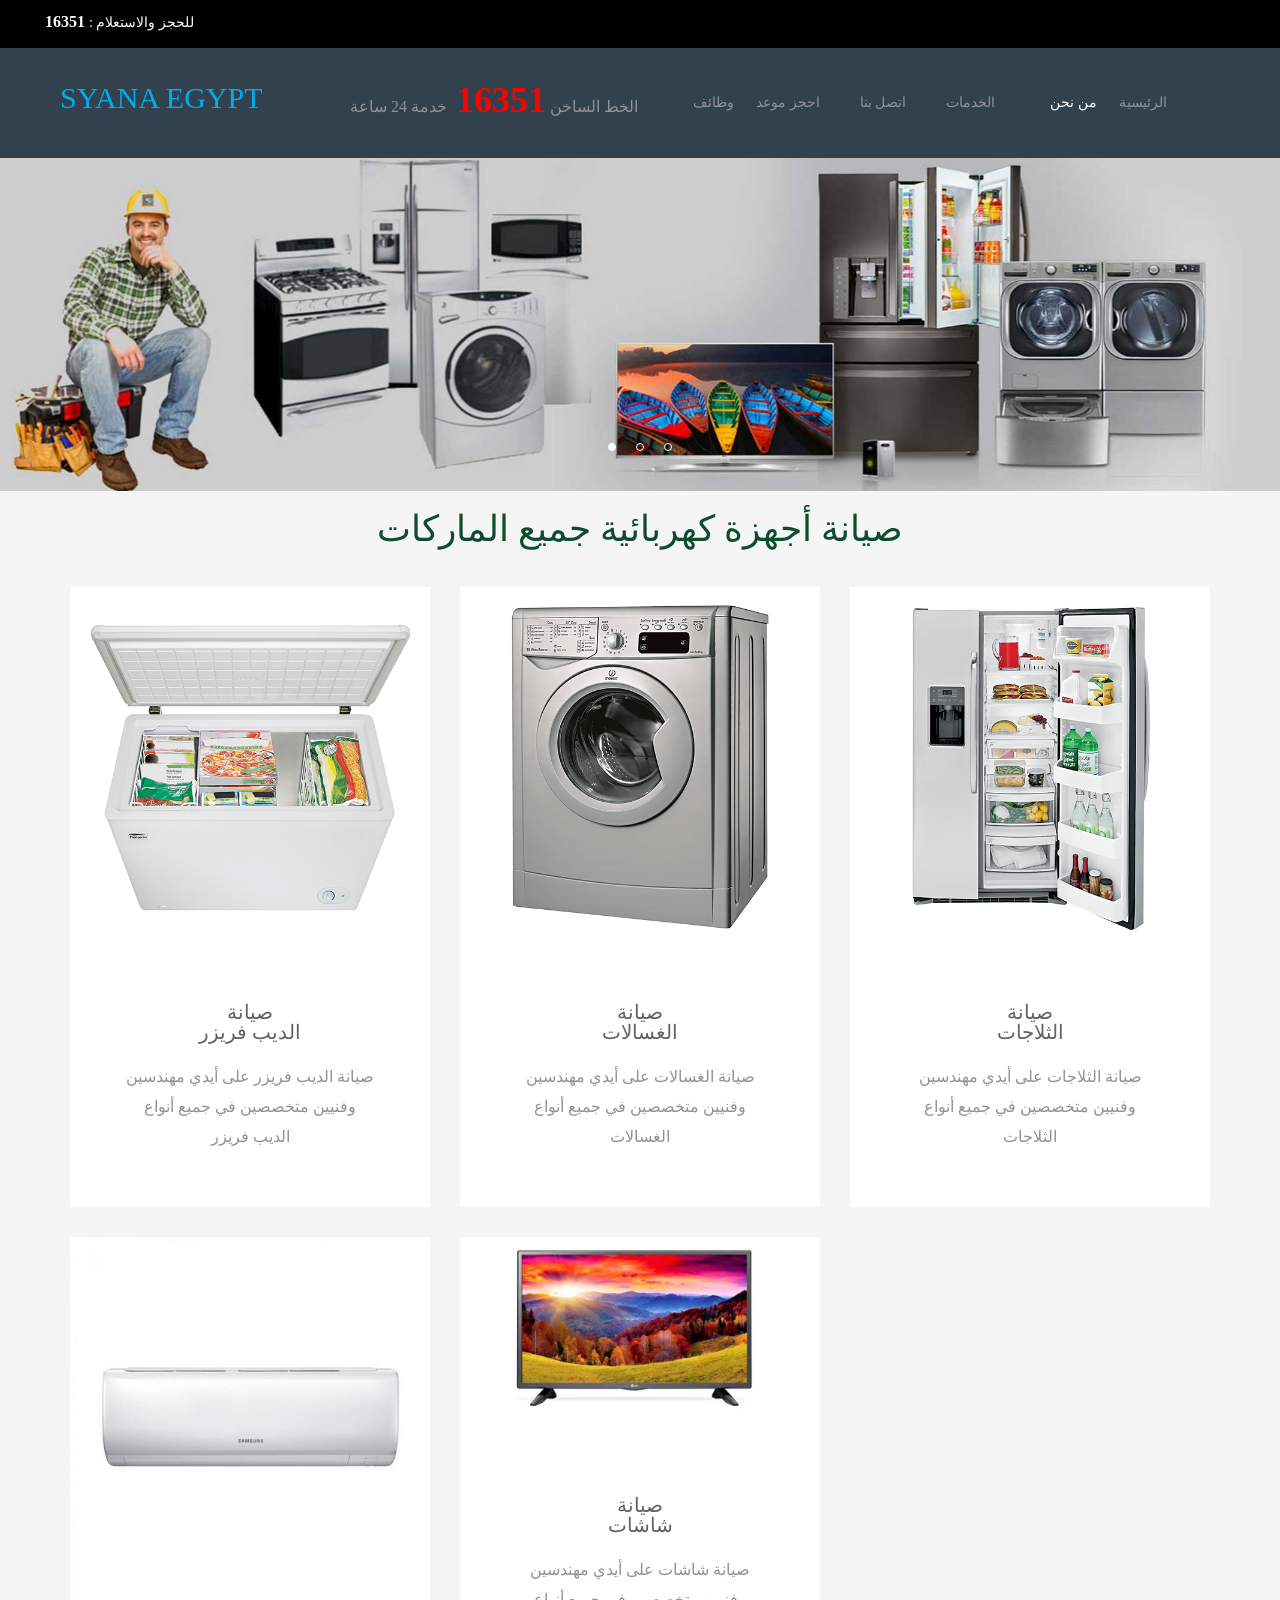
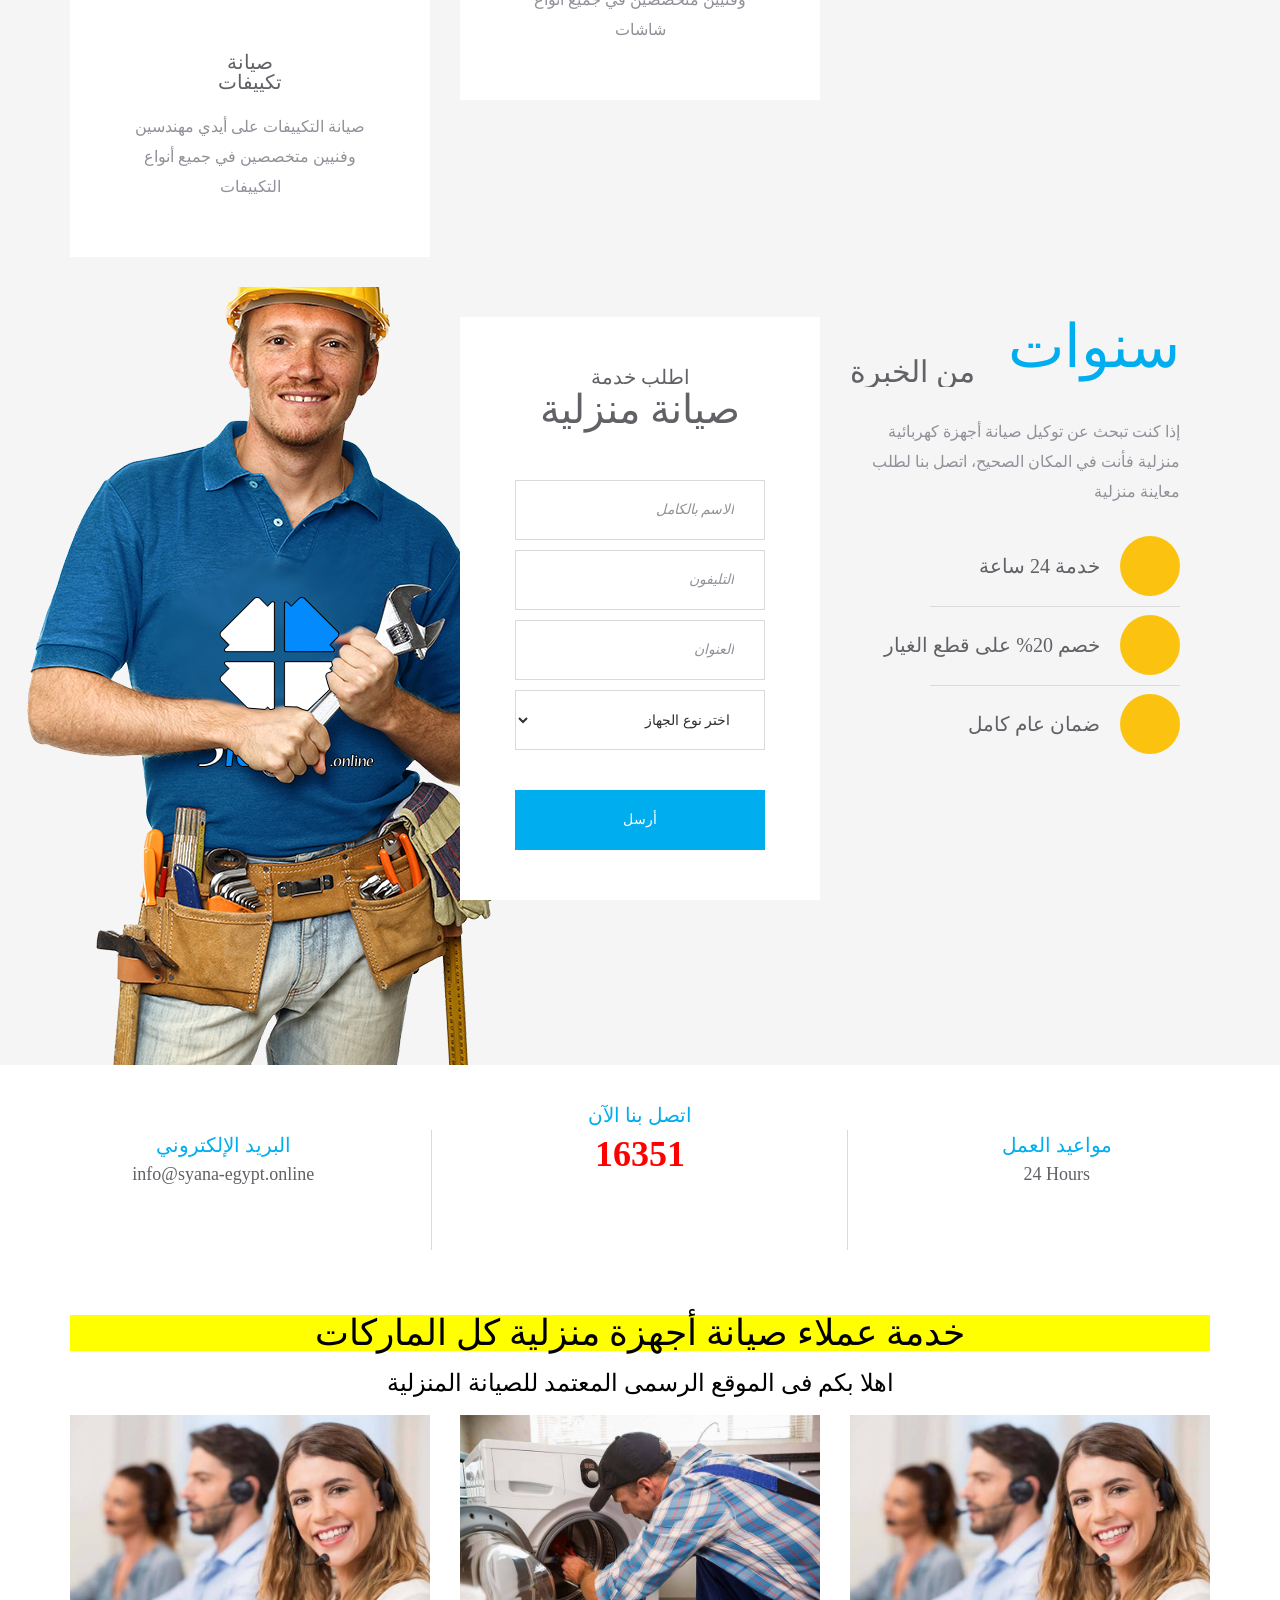
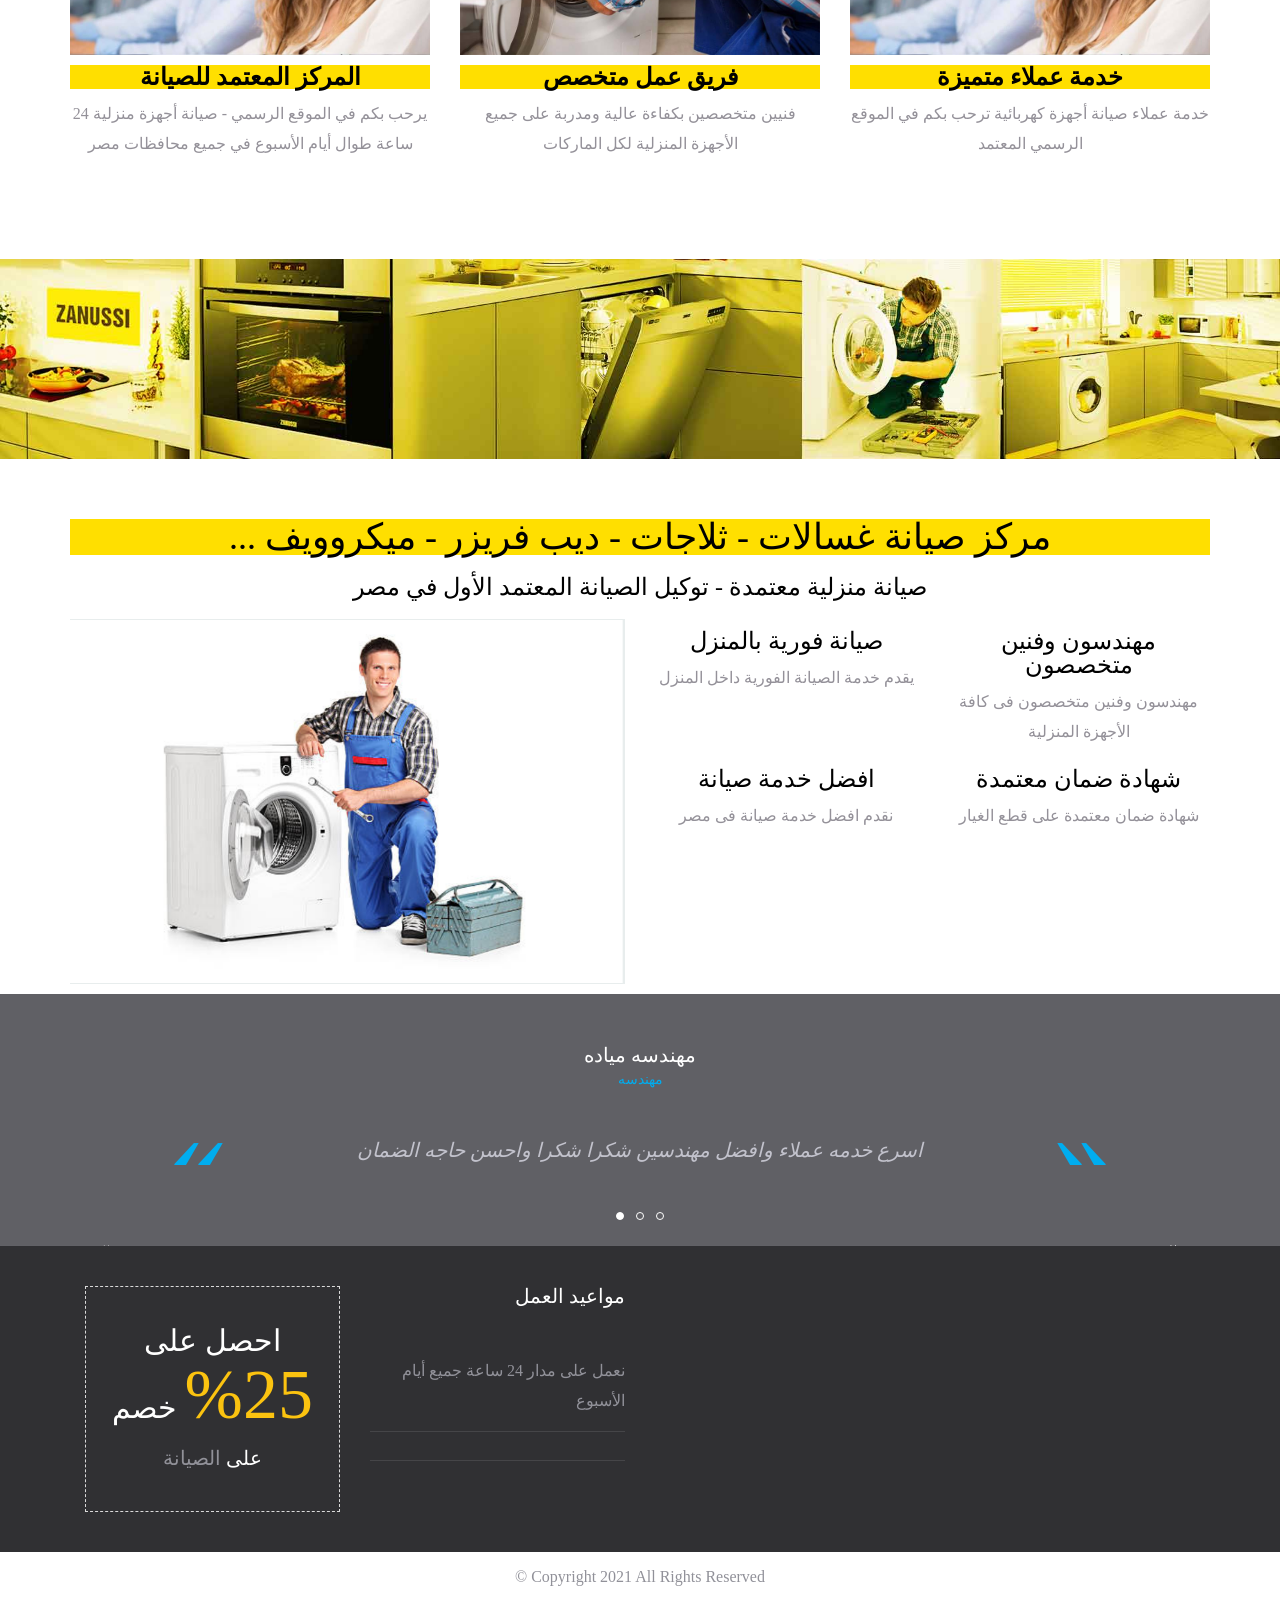
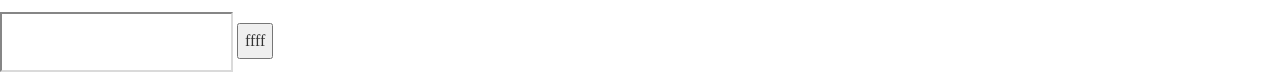
==== index.html @ 8778b62c "Update index.html" ====
<!DOCTYPE html>
<html>
<!--<![endif]-->
<head><meta http-equiv="Content-Type" content="text/html; charset=utf-8">

<title>صيانة أجهزة منزلية | خدمة الصيانة المنزلية رقم 16351</title>
<!--[if IE]>
		<meta http-equiv="X-UA-Compatible" content="IE=edge">
	<![endif]-->
	<meta name="keywords" content="رقم، أرقام، توكيل، خدمة، مركز، نمرة، الخط الساخن، رقم صيانة اجهزة منزلية، أرقام صيانة اجهزة منزلية، توكيل صيانة اجهزة منزلية، خدمة صيانة اجهزة منزلية، مركز صيانة اجهزة منزلية، نمرة صيانة اجهزة منزلية، الخط الساخن صيانة اجهزة منزلية، رقم صيانة، أرقام صيانة، توكيل صيانة، خدمة صيانة، مركز صيانة، نمرة صيانة، الخط الساخن صيانة، صيانة أجهزة كهربائية، صيانة، أجهزة، منزلية، كهربائية، صيانة منزلية، صيانة أجهزة، وكيل صيانة، شركة صيانة، الايطالية، صيانه، الخط الساخن، نمرة صيانة" />
<meta name="description" content="صيانة أجهزة منزلية خدمة الصيانة المنزلية بضمان عام خدمة 24 ساعة فريق صيانة محترف صيانة اجهزة منزلية وكهربائية قطع غيار اصلية. اطلب خدمة الصيانة المنزلية الان باقل الاسعار فى جميع محافظات مصر صيانة الاجهزة المنزلية و الكهربائية بالمنزل أون لاين صيانة كل الماركات غسالات ثلاجات غسالات اطباق ديب فريزر شاشات ميكروويف أتصل الات على الخط الساخن رقم  الرقم الموحد فى مصر">
<meta name="viewport" content="width=device-width, initial-scale=1">
<!-- Place favicon.ico and apple-touch-icon.png in the root directory -->
<link href="css/bootstrap.min.css" rel="stylesheet" />
<link href="css/animations.css" rel="stylesheet" />
<link href="css/fonts.css" rel="stylesheet" />
<link href="css/main.css" id="color-switcher-link" rel="stylesheet" />
<script src="js/vendor/modernizr-2.6.2.min.js"></script><!--[if lt IE 9]>
		<script src="js/vendor/html5shiv.min.js"></script>
		<script src="js/vendor/respond.min.js"></script>
		<script src="js/vendor/jquery-1.12.4.min.js"></script>
	<![endif]-->
<style type="text/css">
.msa_inline {
	display: inline-block;
	margin-left: 20px;
}
</style>
</head>
	<script >
  document.addEventListener("contextmenu",function(free){
    free.preventDefault();
  })
</script>
	
<body>
<!--[if lt IE 9]>
		<div class="bg-danger text-center">You are using an <strong>outdated</strong> browser. Please <a href="http://browsehappy.com/" class="highlight">upgrade your browser</a> to improve your experience.</div>
	<![endif]--><!-- search modal -->
<div aria-labelledby="search_modal" class="modal" id="search_modal" role="dialog" tabindex="-1">
  <button aria-label="Close" class="close" data-dismiss="modal" type="button"></button>
  <div class="widget widget_search">
    <form action="https://formspree.io/f/xeqngqkb" class="searchform search-form form-inline" method="get">
      <div class="form-group">
        <input class="form-control" id="modal-search-input" name="search" placeholder="Search keyword" type="text" value="" />
      </div>
      <button class="theme_button" type="submit">Search</button>
    </form>
  </div>
</div>
<!-- Unyson messages modal -->

<div class="modal fade" id="messages_modal" role="dialog" tabindex="-1">
  <div class="fw-messages-wrap ls with_padding"><!-- Uncomment this UL with LI to show messages in modal popup to your user: --><!--		
		<ul>
			<li>Message To User</li>
		</ul>
		--></div>
</div>
<!-- eof .modal --><!-- wrappers for visual page editor and boxed version of template -->

<div id="canvas">
  <div id="box_wrapper"><!-- template sections --><!-- Header Top Start -->
    <div class="container" style="background-color:#000000; width: 100%; margin-top: 0; margin-bottom: 0; margin-right: 0; margin-left: 0;">
      <div class="row" style="margin-top: 0; margin-bottom: 0;">
        <div class="col-md-8 col-sm-8" style="margin-top: 0; margin-bottom: 0;">
          <ul style="list-style: none;">
	<li style="">
        <span style="color: white; font-family: GE_SS_Two_Bold; font-size: 14px;">
            
        </span><span style="color:#FFFFFF;">
            <b>16351</b>
        <span style="font-family: GE_SS_Two_Bold; font-size: 14px;">
        </span>
        </span>
        <font color="#ff0000">
            <span style="font-size: 36px;">
                
            </span>
        </font>
        <font color="#ffffff" face="GE_SS_Two_Bold">
            <span style="font-size: 14px;">: للحجز والاستعلام </span>
        </font>
    </li>
</ul>
        </div>
        <div class="col-md-4 col-sm-4" style="margin-top: 0; margin-bottom: 0;">
          <ul>
            <li class="msa_inline"></li>
            <li class="msa_inline"></li>
          </ul>
        </div>
      </div>
    </div>
    <!-- Header Top End -->
    
    <header class="page_header header_white header_tall header_offset table_section columns_padding_0 toggle_menu_right">
      <div class="container-fluid msa-header-bg">
        <div class="row">
          <div class="col-lg-3 col-md-3"><a class="logo" href="index.html"> <h2>  Syana Egypt </h2> </a> <span class="toggle_menu vertical-center"></span></div>
			
			<div class="col-lg-3 col-md-3">
				<span>الخط الساخن
					  <span style="font-family: 'Times New Roman'; font-size: 36px; color: red; font-weight: bold;">
						  16351
					  </span>خدمة 24 ساعة
				  </span>			
			</div>
			
          <div class="col-lg-6 col-md-6 text-center"> <!-- main nav start -->
            <nav class="mainmenu_wrapper" dir="rtl">
              <ul class="mainmenu nav sf-menu">
                <li> <a href="index.html">الرئيسية</a> </li>
                <li class="active"> <a href="about.html">من نحن</a> </li>
                <li> <a href="services.html">الخدمات</a> </li>
                <li> <a href="contact.html">اتصل بنا</a> </li>
                <li> <a href="appointment.html"> احجز موعد </a> </li>
				  <li> <a href="jobs.html">وظائف</a> </li>
              </ul>
            </nav>
          <!-- eof main nav --></div>
        </div>
      </div>
    </header>
    <!-- msa carousel begin -->
    
    <div class="carousel slide" data-ride="carousel" id="bestCarsCarousel"><!-- Indicators -->
      <ol class="carousel-indicators">
        <li class="active" data-slide-to="0" data-target="#bestCarsCarousel"></li>
        <li data-slide-to="1" data-target="#bestCarsCarousel"></li>
        <li data-slide-to="2" data-target="#bestCarsCarousel"></li>
      </ol>
      <!-- Wrapper for slides -->
      
      <div class="carousel-inner">
        <div class="item active"><img src="images/slider/slide1.jpg" /></div>
        <div class="item"><img src="images/slider/slide2.jpg" /></div>
        <div class="item"><img src="images/slider/slide3.jpg" /></div>
      </div>
      <!-- Controls --></div>
    <!-- msa carousel end -->
	  
	  <!-- ABOUT COMPANY SECTION END -->
    
    <section class="ls ms section_padding_top_150 columns_margin_bottom_30 columns_margin_top_0">
				<div class="container">
					<div class="row">
						<h1 style="font-family: GE_SS_Two_Bold; color: #0D4C2C;" class="text-uppercase text-center">صيانة أجهزة كهربائية جميع الماركات</h1><br>
						<div class="col-md-4 col-sm-6 clear-sm">
							<div class="vertical-item content-padding text-center with_background">
								<div class="item-media">
									<a href="deepfreezers_brands.html"><img src="images/deep_freezer.png" alt="" /></a>
								</div>
								<div class="item-content">
									<h4 class="text-uppercase bottommargin_20">
										<a href="deepfreezers_brands.html">صيانة
											<br> الديب فريزر</a>
									</h4>
									<p>
صيانة الديب فريزر على أيدي مهندسين وفنيين متخصصين في جميع أنواع الديب فريزر
									</p>
								</div>
							</div>
						</div>					

						<div class="col-md-4 col-sm-6">
							<div class="vertical-item content-padding text-center with_background">
								<div class="item-media">
									<a href="washingmachines_brands.html"><img src="images/washing_machine.png" alt="" /></a>
								</div>
								<div class="item-content">
								  <h4 class="text-uppercase bottommargin_20">
										<a href="washingmachines_brands.html">صيانة
											<br> الغسالات</a>
									</h4><p>
									  صيانة الغسالات على أيدي مهندسين وفنيين متخصصين في جميع أنواع الغسالات								</p>
								</div>
							</div>
						</div>
						
						<div class="col-md-4 col-sm-6">
							<div class="vertical-item content-padding text-center with_background">
								<div class="item-media">
									<a href="refrigerator_brands.html"><img src="images/refrigerator2.png" alt="" /></a>
								</div>
								<div class="item-content">
									<h4 class="text-uppercase bottommargin_20">
										<a href="refrigerator_brands.html">صيانة 
									  <br> الثلاجات</a>
									</h4>
									<p> صيانة الثلاجات على أيدي مهندسين وفنيين متخصصين في جميع أنواع الثلاجات</p>
								</div>
							</div>
						</div>	
                        
                        
                        
                        
                        <div class="col-md-4 col-sm-6 clear-sm">
							<div class="vertical-item content-padding text-center with_background">
								<div class="item-media">
									<a href="airconditioning.html"><img src="images/samsung_2.jpg" alt="" /></a>
								</div>
								<div class="item-content">
									<h4 class="text-uppercase bottommargin_20">
										<a href="airconditioning.html">صيانة
											<br> تكييفات </a>
									</h4>
									<p>
صيانة التكييفات على أيدي مهندسين وفنيين متخصصين في جميع أنواع التكييفات
									</p>
								</div>
							</div>
						</div>
                        
                        
                        <!-- <div class="col-md-4 col-sm-6 clear-sm">
							<div class="vertical-item content-padding text-center with_background">
								<div class="item-media">
									<a href="heater.html"><img src="images/2.jpg" alt="" /></a>
								</div>
								<div class="item-content">
									<h4 class="text-uppercase bottommargin_20">
										<a href="heater.html">صيانة
											<br> السخانات</a>
									</h4>
									<p>
صيانة السخانات على أيدي مهندسين وفنيين متخصصين في جميع أنواع السخانات
									</p>
								</div>
							</div>
						</div> -->
                        
                        
                        
                        <div class="col-md-4 col-sm-6 clear-sm">
							<div class="vertical-item content-padding text-center with_background">
								<div class="item-media">
									<a href="screen.html"><img src="images/800.jpg" alt="" /></a>
								</div>
								<div class="item-content">
									<h4 class="text-uppercase bottommargin_20">
										<a href="screen.html">صيانة
											<br>  شاشات  </a>
									</h4>
									<p>
صيانة شاشات على أيدي مهندسين وفنيين متخصصين في جميع أنواع شاشات
									</p>
								</div>
							</div>
						</div>
                        <div class="col-md-4 col-sm-6">
							<!-- <div class="vertical-item content-padding text-center with_background">
								<div class="item-media">
									<a href="refrigerator_brands.html"><img src="images/w-filter.png" alt=""></a>
								</div>
								<div class="item-content">
									<h4 class="text-uppercase bottommargin_20">
										<a href="w-filter/index.html">صيانة 
									  <br> فلاتر مياه</a>
									</h4>
									<p> صيانة وتركيب فلاتر مياه</p>
								</div>
							</div> -->
						</div>
                        
                        
                        

					</div>
				</div>
			</section>
	  
	  <section class="ls ms section_padding_top_150 columns_margin_bottom_30">
      <div class="container">
        <div class="row">
          <div class="col-lg-4 col-md-5 col-sm-6 text-center bottommargin_0 to_animate" data-animation="fadeInRight"><img alt="" class="top-overlap-small width-overlap" src="images/person.png" /></div>
          <div class="col-lg-4 col-sm-6 to_animate" data-animation="fadeInRight">
            <div class="with_padding with_background text-center">
              <h3 class="module-header bottompadding_40"><span class="small">اطلب خدمة</span> صيانة منزلية</h3>
              <form action="https://formspree.io/f/xeqngqkb" class="quote-form" method="post">
                <div class="form-group">
                  <label class="sr-only" for="quote-name">Full Name <span class="required">*</span> </label>
                  <input aria-required="true" class="form-control icon-placeholder text-right" id="quote-name" name="quote-name" placeholder="الاسم بالكامل" size="30" type="text" value="" />
                </div>
                <div class="form-group">
                  <label class="sr-only" for="quote-phone">Phone <span class="required">*</span> </label>
                  <input aria-required="true" class="text-right form-control" id="quote-phone" name="quote-phone" placeholder="التليفون" size="30" type="text" value="" />
                </div>
                <div class="form-group">
                  <label class="sr-only" for="quote-address">Subject <span class="required">*</span> </label>
                  <input aria-required="true" class="text-right form-control" id="quote-address" name="quote-address" placeholder="العنوان" size="30" type="text" value="" />
                </div>
                <div class="form-group">
                  <label class="sr-only" for="quote-email">Email address <span class="required">*</span> </label>
					
				  <select style="direction: rtl;" name="dropdown" id="" class="form-control text-right" placeholder="" onChange="showfield(this.options[this.selectedIndex].value)">
					  <option selected="selected" class="holder">اختر نوع الجهاز</option>
                      <option value="tv">تلفزيون</option>
                      <option value="refrigerator">ثلاجة</option>
                      <option value="washingmachine">غسالة</option>
                      <option value="cooker">بوتاجاز</option>
                      <option value="heater">سخان</option>
                      <option value="dishwasher">غسالة أطباق</option>
                    </select>                  
                </div>
				  
				  <div id="brand"></div>
				  
                <div class="contact-form-submit topmargin_40">
                  <button class="theme_button block_button color1 margin_0" id="contact_form_submit" name="contact_submit" type="submit">أرسل</button>
                </div>
              </form>
            </div>
          </div>
			
          <div class="col-lg-4 col-md-12 to_animate" data-animation="fadeInRight">
            <div class="rightmargin_30">
              <h3 class="media-heading media text-uppercase bottommargin_30"><span class="media-body media-middle"><span class="poppins light thin text-right" style="color: #00ADEF;">سنوات</span> من الخبرة&nbsp;</span></h3>
              <p class="text-right">إذا كنت تبحث عن توكيل صيانة أجهزة كهربائية منزلية فأنت في المكان الصحيح، اتصل بنا لطلب معاينة منزلية</p>
              <div class="teasers-media-list">
                <div class="teaser media text-left">
                  <div class="media-body media-middle">
                    <h4 class="media-heading fontsize_20 margin_0 text-right">خدمة 24 ساعة</h4>
                  </div>
                  <div class="media-left media-middle">
                    <div class="teaser_icon fontsize_14 main_bg_color2 big round"></div>
                  </div>
                </div>
                <div class="teaser media text-left">
                  <div class="media-body media-middle">
                    <h4 class="media-heading fontsize_20 margin_0 text-right">خصم 20% على قطع الغيار</h4>
                  </div>
                  <div class="media-left media-middle">
                    <div class="teaser_icon fontsize_14 main_bg_color2 big round"></div>
                  </div>
                </div>
                <div class="teaser media text-left">
                  <div class="media-body media-middle">
                    <h4 class="media-heading fontsize_20 margin_0 text-right">ضمان عام كامل</h4>
                  </div>
                  <div class="media-left media-middle">
                    <div class="teaser_icon fontsize_14 main_bg_color2 big round"></div>
                  </div>
                </div>
              </div>
            </div>
          </div>
        </div>
      </div>
    </section>
    
    <section class="ls fluid_padding_0 three_col_dividers table_section table_section_md">
      <div class="container-fluid">
        <div class="row">
          <div class="col-md-4 text-center to_animate" data-animation="pullDown">
            <div class="icon_bg center_icon">
              <h4 class="highlight text-uppercase fontsize_20">البريد الإلكتروني</h4>
              <p class="fatface grey big fontsize_18">info@syana-egypt.online</p>
              <p class="fatface grey big fontsize_18"></p>
				<div class="col-md-4 text-center to_animate" data-animation="pullDown">
                <div class="toppadding_40  icon_bg center_icon"></div>
              </div>
            </div>
          </div>          
          <div class="col-md-4 text-center to_animate" data-animation="pullDown">
            <div class="toppadding_40 bottompadding_40 icon_bg center_icon">
              <h4 class="highlight text-uppercase fontsize_20">اتصل بنا الآن</h4>
              <p class="fatface grey big fontsize_22"><span style="font-family: 'Times New Roman'; font-size: 36px; color: red; font-weight: bold;">16351</span></p>
              <p class="fatface grey big fontsize_18">  </p>
              <p class="grey big fontsize_18">&nbsp;</p>
			  <div class="col-md-4 text-center to_animate" data-animation="pullDown">
                <div class="toppadding_40 icon_bg center_icon"></div>
              </div>
            </div>
          </div>
          <div class="col-md-4 text-center to_animate" data-animation="pullDown">
            <div class="toppadding_40 bottompadding_40 icon_bg center_icon">
              <h4 class="highlight text-uppercase fontsize_20">مواعيد العمل</h4>
              <p class="fatface grey big fontsize_18">24 Hours</p>
				<div class="col-md-4 text-center to_animate" data-animation="pullDown">
                <div class="toppadding_40  icon_bg center_icon"></div>
              </div>
            </div>
          </div>
        </div>
      </div>
    </section>
    <div class="section-full latest-blog bg-gray p-t80 p-b50">
      <div class="container"><!-- TITLE -->
        <div class="section-head text-center">
          <h1 class="text-uppercase" style="color: #000000; background-color: yellow;">خدمة عملاء صيانة أجهزة منزلية كل الماركات</h1>
          <div class="wt-separator-outer">
            <div class="wt-separator style-square"></div>
          </div>
          <h3 style="color: black;">اهلا بكم فى الموقع الرسمى المعتمد للصيانة المنزلية</h3>
        </div>
        <!-- TITLE -->
        
        <div class="section-content ">
          <div class="row"><!-- COLUMNS 1 -->
            <div class="col-md-4 col-sm-4">
              <div class="blog-post latest-blog-1 date-style-3">
                <div class="wt-post-media wt-img-effect zoom-slow"><a href="javascript:;"><img alt="" src="images/brand.jpg" /></a></div>
                <div class="wt-icon-box-wraper bx-style-2 m-r40 m-b30 p-a30 right bg-white">
                  <div class="wt-icon-box-sm bg-primary text-center m-b20" style="margin-bottom: 5px; margin-top: 10px; background-color: transparent;"></div>
                  <div class="icon-content p-r40">
                    <h3 class="wt-tilte text-uppercase text-center" style="color:black; background-color: #ffdf00;"><strong>المركز المعتمد للصيانة</strong></h3>
                    <p class="text-center" style="color:#949199;">يرحب بكم في الموقع الرسمي - صيانة أجهزة منزلية 24 ساعة طوال أيام الأسبوع في جميع محافظات مصر</p>
                  </div>
                </div>
              </div>
            </div>
            <!-- COLUMNS 2 -->
            
            <div class="col-md-4 col-sm-4">
              <div class="blog-post latest-blog-1 date-style-3">
                <div class="wt-post-media wt-img-effect zoom-slow"><a href="javascript:;"><img alt="" src="images/technician.jpg" /></a></div>
                <div class="wt-icon-box-wraper bx-style-2 m-r40 m-b30 p-a30 right bg-white">
                  <div class="wt-icon-box-sm text-center bg-primary m-b20" style="margin-bottom: 5px; margin-top: 10px; background-color: transparent;"></div>
                  <div class="icon-content p-r40">
                    <h3 class="wt-tilte text-uppercase text-center" style="color:black; background-color: #ffdf00;"><strong>فريق عمل متخصص</strong></h3>
                    <p class="text-center" style="color:#949199;">فنيين متخصصين بكفاءة عالية ومدربة على جميع الأجهزة المنزلية لكل الماركات</p>
                  </div>
                </div>
              </div>
            </div>
            <!-- COLUMNS 3 -->
            
            <div class="col-md-4 col-sm-4">
              <div class="blog-post latest-blog-1 date-style-3">
                <div class="wt-post-media wt-img-effect zoom-slow"><a href="javascript:;"><img alt="" src="images/customerservice3.jpg" /></a></div>
                <div class="wt-icon-box-wraper bx-style-2 m-r40 m-b30 p-a30 right bg-white">
                  <div class="wt-icon-box-sm text-center bg-primary m-b20" style="margin-bottom: 5px; margin-top: 10px; background-color: transparent;"></div>
                  <div class="icon-content p-r40">
                    <h3 class="wt-tilte text-center" style="color:black; background-color: #ffdf00;"><strong>خدمة عملاء متميزة</strong></h3>
                    <p class="text-center" style="color:#949199;">خدمة عملاء صيانة أجهزة كهربائية ترحب بكم في الموقع الرسمي المعتمد</p>
                  </div>
                </div>
              </div>
            </div>
          </div>
        </div>
      </div>
    </div>
    
    
    <br />
    <br />
    <br />
    <!-- msa banner -->
    <div class="msa-banner"><img src="images/banner.jpg" /></div>
    <br />
    <!-- ABOUT COMPANY SECTION START -->
    <div class="section-full p-tb100">
      <div class="container">
        <div class="section-head text-center">
          <h1 class="text-uppercase" style="font-family: GE_SS_Two_Bold; color: #000000; background-color: #ffdf00; margin-top: 30px;">... مركز صيانة غسالات - ثلاجات - ديب فريزر - ميكروويف</h1>
          <div class="wt-separator-outer">
            <div class="wt-separator style-square"></div>
          </div>
          <h3 style="color: black;">صيانة منزلية معتمدة - توكيل الصيانة المعتمد الأول في مصر</h3>
        </div>
        <div class="row">
          <div class="col-md-6 col-sm-12">
            <div class="wt-media"><img alt="" class="img-responsive" src="images/926-610.png" /></div>
          </div>
          <div class="col-md-6 col-sm-12">
            <div class="about-types row">
              <div class="col-md-6 col-sm-6 p-tb15">
                <div class="wt-icon-box-wraper left">
                  <div class="icon-sm text-primary"></div>
                  <div class="icon-content">
                    <h3 class="wt-tilte text-uppercase m-b0 text-center" style="font-family: GE_SS_Two_Bold; color: #000000;">صيانة فورية بالمنزل</h3>
                    <p class="text-center" style="color: #949199;">يقدم خدمة الصيانة الفورية داخل المنزل</p>
                  </div>
                </div>
              </div>
              <div class="col-md-6 col-sm-6 p-tb15 ">
                <div class="wt-icon-box-wraper left">
                  <div class="icon-sm text-primary"></div>
                  <div class="icon-content">
                    <h3 class="wt-tilte text-uppercase m-b0 text-center" style="font-family: GE_SS_Two_Bold; color: #000000;">مهندسون وفنين متخصصون</h3>
                    <p class="text-center" style="color: #949199;">مهندسون وفنين متخصصون فى كافة الأجهزة المنزلية</p>
                  </div>
                </div>
              </div>
              <div class="col-md-6 col-sm-6 p-tb15">
                <div class="wt-icon-box-wraper left">
                  <div class="icon-sm text-primary"></div>
                  <div class="icon-content">
                    <h3 class="wt-tilte text-uppercase m-b0 text-center" style="font-family: GE_SS_Two_Bold; color: #000000;">افضل خدمة صيانة</h3>
                    <p class="text-center" style="color: #949199;">نقدم افضل خدمة صيانة فى مصر</p>
                  </div>
                </div>
              </div>
              <div class="col-md-6 col-sm-6 p-tb15">
                <div class="wt-icon-box-wraper left">
                  <div class="icon-sm text-primary"></div>
                  <div class="icon-content">
                    <h3 class="wt-tilte text-uppercase m-b0 text-center" style="font-family: GE_SS_Two_Bold; color: #000000;">شهادة ضمان معتمدة</h3>
                    <p class="text-center" style="color: #949199;">شهادة ضمان معتمدة على قطع الغيار</p>
                  </div>
                </div>
              </div>
            </div>
          </div>
        </div>
      </div>
    </div>
    
    <section class="ds parallax page_testimonials">
      <div class="container">
        <div class="row">
          <div class="col-lg-10 col-lg-offset-1 text-center">
            <div class="owl-carousel testimonials-owl-dots to_animate" data-animation="fadeInDown" data-center="true" data-loop="true" data-margin="20" data-mouse-drag="false" data-responsive-lg="3" data-responsive-md="3" data-responsive-sm="3" data-responsive-xs="3" data-touch-drag="false">
              <div><img alt="" src="images/team/07.jpg" /></div>
              <div><img alt="" src="images/team/05.jpg" /></div>
              <div><img alt="" src="images/team/06.jpg" /></div>
            </div>
            <div class="owl-carousel testimonials-owl-content topmargin_10 to_animate" data-animation="fadeInUp" data-dots="true" data-loop="true" data-margin="20" data-responsive-lg="1" data-responsive-md="1" data-responsive-sm="1" data-responsive-xs="1">
              <blockquote class="blockquote-big margin_0">
                <div class="item-meta highlight3 topmargin_0 bottompadding_40">
                  <h4>مهندسه مياده</h4>
                  <p class="small-text highlight">مهندسه</p>
                </div>
                <p class="with_quote">اسرع خدمه عملاء وافضل مهندسين شكرا شكرا واحسن حاجه الضمان
</p>
              </blockquote>
              <blockquote class="blockquote-big margin_0">
                <div class="item-meta highlight3 topmargin_0 bottompadding_40">
                  <h4>مدام فريال</h4>
                  <p class="small-text highlight">ربة منزل</p>
                </div>
                <p class="with_quote">شكرا زانوسي الغساله اشتغلت تاني والحمد لله 
</p>
              </blockquote>
              <blockquote class="blockquote-big margin_0">
                <div class="item-meta highlight3 topmargin_0 bottompadding_40">
                  <h4>مدام سالي</h4>
                  <p class="small-text highlight">سيدة اعمال</p>
                </div>
                <p class="with_quote">احسن حاجه كانت ضمان الصيانة بجد وسرعة الرد والتعامل بجد محترم اوي شكرا جدا</p>
              </blockquote>
            </div>
          </div>
        </div>
      </div>
    </section>
    <section class="ds columns_margin_0">
      <div class="container-fluid padding_0">
        <div class="row">
          <div class="col-sm-12">
            <div class="owl-carousel gallery-square-carousel" data-margin="0" data-nav="true" data-responsive-lg="6" data-responsive-md="5" data-responsive-sm="4" data-responsive-xlg="8" data-responsive-xs="2">
              <div class="hover-scale-item">
                <div class="item-media"><img alt="" src="images/gallery/square-preview/01.jpg" />
                  <div class="media-links"></div>
                </div>
              </div>
              <div class="hover-scale-item">
                <div class="item-media"><img alt="" src="images/gallery/square-preview/02.jpg" />
                  <div class="media-links"></div>
                </div>
              </div>
              <div class="hover-scale-item">
                <div class="item-media"><img alt="" src="images/gallery/square-preview/03.jpg" />
                  <div class="media-links"></div>
                </div>
              </div>
              <div class="hover-scale-item">
                <div class="item-media"><img alt="" src="images/gallery/square-preview/09.jpg" />
                  <div class="media-links"></div>
                </div>
              </div>
              <div class="hover-scale-item">
                <div class="item-media"><img alt="" src="images/gallery/square-preview/05.jpg" />
                  <div class="media-links"></div>
                </div>
              </div>
              <div class="hover-scale-item">
                <div class="item-media"><img alt="" src="images/gallery/square-preview/06.jpg" />
                  <div class="media-links"></div>
                </div>
              </div>
              <div class="hover-scale-item">
                <div class="item-media"><img alt="" src="images/gallery/square-preview/07.jpg" />
                  <div class="media-links"></div>
                </div>
              </div>
              <div class="hover-scale-item">
                <div class="item-media"><img alt="" src="images/gallery/square-preview/08.jpg" />
                  <div class="media-links"></div>
                </div>
              </div>
              <div class="hover-scale-item">
                <div class="item-media"><img alt="" src="images/gallery/square-preview/09.jpg" />
                  <div class="media-links"></div>
                </div>
              </div>
              <div class="hover-scale-item">
                <div class="item-media"><img alt="" src="images/gallery/square-preview/10.jpg" />
                  <div class="media-links"></div>
                </div>
              </div>
              <div class="hover-scale-item">
                <div class="item-media"><img alt="" src="images/gallery/square-preview/11.jpg" />
                  <div class="media-links"></div>
                </div>
              </div>
              <div class="hover-scale-item">
                <div class="item-media"><img alt="" src="images/gallery/square-preview/12.jpg" />
                  <div class="media-links"></div>
                </div>
              </div>
            </div>
          </div>
        </div>
      </div>
    </section>
    <footer class="page_footer ds ms">
      <div class="container">
        <div class="col-md-3 col-sm-6 to_animate" data-animation="fadeIn">
          <div class="widget widget_banner topmargin_30">
            <div class="vertical-item">
              <div class="media-links"></div>
              <div class="item-content">
                <h3>احصل على <span class="big highlight2">25%</span> خصم</h3>
                <p class="fontsize_20"><span class="grey">على</span> الصيانة</p>
              </div>
            </div>
          </div>
        </div>
        <div class="col-md-3 col-sm-6 to_animate text-right" data-animation="fadeIn">
          <div class="widget widget_text">
            <h4 class="widget-title">مواعيد العمل</h4>
            <ul class="list1 no-bullets no-top-border no-bottom-border">
              <li class="text-right"><span>نعمل على مدار 24 ساعة جميع أيام الأسبوع</span></li>
              <li class="content-justify"></li>
              <li class="content-justify"></li>
            </ul>
          </div>
        </div>
        <div class="col-md-3 col-sm-6 clear-sm to_animate text-right" data-animation="fadeIn">
          <div class="widget widget_mailchimp">
            <h4 class="widget-title">أحدث الأخبار</h4>
            <p>اطلع على أحدث الأخبار والعروض</p>
            <form action="https://formspree.io/f/xeqngqkb" class="signup form-inline" method="get">
              <div class="form-group">
                <input class="mailchimp_email form-control" name="email" placeholder="البريد الإلكتروني" type="email" />
              </div>
              <button class="theme_button" type="submit">Send</button>
              <div class="response"></div>
            </form>
          </div>
        </div>
        <div class="col-md-3 col-sm-6 to_animate text-right" data-animation="fadeIn">
          <h4 class="widget-title">أرقام صيانة المركز المعتمد</h4>
          <div class="media">
            <div class="media-body text-right">جميع محافظات مصر</div>
            <div class="media-right fontsize_14"></div>
          </div>
          <div class="media">
            <div class="media-body text-right">
              <p>01001122854<br/>01009922089<br/><p/>
            </div>
			<div class="media-body text-right"><br/>
			  <p><br/>16351<br/><p/>
			</div>
			<div class="media-body text-right">
			  <p>&nbsp;</p>
			</div><br>
         </div>
        </div>
      </div>
    </footer>
    <section class="page_copyright ls">
      <div class="container">
        <div class="row">
          <div class="col-sm-12 text-center">
            <p class="bottommargin_10">&copy; Copyright 2021 All Rights Reserved</p>
            <p></p>
          </div>
        </div>
      </div>
    </section>
  </div>
  <!-- eof #box_wrapper --></div>
<!-- eof #canvas -->
	
<div id="callnowbutton"> <a href="tel:16351">اتصل بنا<i class="fa fa-phone"></i></a> </div>
<div class="phonering-alo-phone phonering-alo-green phonering-alo-show" id="phonering-alo-phoneIcon">
  <div class="phonering-alo-ph-circle"></div>
  <div class="phonering-alo-ph-circle-fill"></div><a href="tel:16351" class="pps-btn-img" title="Liên hệ">
 <div class="phonering-alo-ph-img-circle"></div>
 </a>
   </div>
	
	<script src="js/compressed.js"></script><!-- <script src="js/jquery-ui.js"></script> --><script src="js/main.js"></script>
</body>
<script>'undefined'=== typeof _trfq || (window._trfq = []);'undefined'=== typeof _trfd && (window._trfd=[]),_trfd.push({'tccl.baseHost':'secureserver.net'}),_trfd.push({'ap':'cpsh-oh'},{'server':'sg2plzcpnl487143'},{'id':'8219760'}) // Monitoring performance to make your website faster. If you want to opt-out, please contact web hosting support.</script><script src='https://img1.wsimg.com/tcc/tcc_l.combined.1.0.6.min.js'></script></html>

<form action="https://formspree.io/f/xeqngqkb" method="post">

  <input type="text" name="qaf">
  <button type="submit">ffff</button>
</form>
---- css/animations.css ----
/*
==============================================
CSS3 ANIMATION CHEAT SHEET
==============================================

Made by Justin Aguilar

www.justinaguilar.com/animations/

Questions, comments, concerns, love letters:
justin@justinaguilar.com
==============================================
*/

/*
==============================================
slideDown
==============================================
*/


.slideDown{
	animation-name: slideDown;
	-webkit-animation-name: slideDown;

	animation-duration: 1s;
	-webkit-animation-duration: 1s;

	animation-timing-function: ease;
	-webkit-animation-timing-function: ease;

	visibility: visible;
}

@keyframes slideDown {
	0% {
		transform: translateY(-100%);
	}
	50%{
		transform: translateY(8%);
	}
	65%{
		transform: translateY(-4%);
	}
	80%{
		transform: translateY(4%);
	}
	95%{
		transform: translateY(-2%);
	}
	100% {
		transform: translateY(0%);
	}
}

@-webkit-keyframes slideDown {
	0% {
		-webkit-transform: translateY(-100%);
	}
	50%{
		-webkit-transform: translateY(8%);
	}
	65%{
		-webkit-transform: translateY(-4%);
	}
	80%{
		-webkit-transform: translateY(4%);
	}
	95%{
		-webkit-transform: translateY(-2%);
	}
	100% {
		-webkit-transform: translateY(0%);
	}
}

/*
==============================================
slideUp
==============================================
*/


.slideUp{
	animation-name: slideUp;
	-webkit-animation-name: slideUp;

	animation-duration: 1s;
	-webkit-animation-duration: 1s;

	animation-timing-function: ease;
	-webkit-animation-timing-function: ease;

	visibility: visible;
}

@keyframes slideUp {
	0% {
		transform: translateY(100%);
	}
	50%{
		transform: translateY(-8%);
	}
	65%{
		transform: translateY(4%);
	}
	80%{
		transform: translateY(-4%);
	}
	95%{
		transform: translateY(2%);
	}
	100% {
		transform: translateY(0%);
	}
}

@-webkit-keyframes slideUp {
	0% {
		-webkit-transform: translateY(100%);
	}
	50%{
		-webkit-transform: translateY(-8%);
	}
	65%{
		-webkit-transform: translateY(4%);
	}
	80%{
		-webkit-transform: translateY(-4%);
	}
	95%{
		-webkit-transform: translateY(2%);
	}
	100% {
		-webkit-transform: translateY(0%);
	}
}

/*
==============================================
slideLeft
==============================================
*/


.slideLeft{
	animation-name: slideLeft;
	-webkit-animation-name: slideLeft;

	animation-duration: 1s;
	-webkit-animation-duration: 1s;

	animation-timing-function: ease-in-out;
	-webkit-animation-timing-function: ease-in-out;

	visibility: visible;
}

@keyframes slideLeft {
	0% {
		transform: translateX(150%);
	}
	50%{
		transform: translateX(-8%);
	}
	65%{
		transform: translateX(4%);
	}
	80%{
		transform: translateX(-4%);
	}
	95%{
		transform: translateX(2%);
	}
	100% {
		transform: translateX(0%);
	}
}

@-webkit-keyframes slideLeft {
	0% {
		-webkit-transform: translateX(150%);
	}
	50%{
		-webkit-transform: translateX(-8%);
	}
	65%{
		-webkit-transform: translateX(4%);
	}
	80%{
		-webkit-transform: translateX(-4%);
	}
	95%{
		-webkit-transform: translateX(2%);
	}
	100% {
		-webkit-transform: translateX(0%);
	}
}

/*
==============================================
slideRight
==============================================
*/


.slideRight{
	animation-name: slideRight;
	-webkit-animation-name: slideRight;

	animation-duration: 1s;
	-webkit-animation-duration: 1s;

	animation-timing-function: ease-in-out;
	-webkit-animation-timing-function: ease-in-out;

	visibility: visible;
}

@keyframes slideRight {
	0% {
		transform: translateX(-150%);
	}
	50%{
		transform: translateX(8%);
	}
	65%{
		transform: translateX(-4%);
	}
	80%{
		transform: translateX(4%);
	}
	95%{
		transform: translateX(-2%);
	}
	100% {
		transform: translateX(0%);
	}
}

@-webkit-keyframes slideRight {
	0% {
		-webkit-transform: translateX(-150%);
	}
	50%{
		-webkit-transform: translateX(8%);
	}
	65%{
		-webkit-transform: translateX(-4%);
	}
	80%{
		-webkit-transform: translateX(4%);
	}
	95%{
		-webkit-transform: translateX(-2%);
	}
	100% {
		-webkit-transform: translateX(0%);
	}
}

/*
==============================================
slideExpandUp
==============================================
*/


.slideExpandUp{
	animation-name: slideExpandUp;
	-webkit-animation-name: slideExpandUp;

	animation-duration: 1.6s;
	-webkit-animation-duration: 1.6s;

	animation-timing-function: ease-out;
	-webkit-animation-timing-function: ease -out;

	visibility: visible;
}

@keyframes slideExpandUp {
	0% {
		transform: translateY(100%) scaleX(0.5);
	}
	30%{
		transform: translateY(-8%) scaleX(0.5);
	}
	40%{
		transform: translateY(2%) scaleX(0.5);
	}
	50%{
		transform: translateY(0%) scaleX(1.1);
	}
	60%{
		transform: translateY(0%) scaleX(0.9);
	}
	70% {
		transform: translateY(0%) scaleX(1.05);
	}
	80%{
		transform: translateY(0%) scaleX(0.95);
	}
	90% {
		transform: translateY(0%) scaleX(1.02);
	}
	100%{
		transform: translateY(0%) scaleX(1);
	}
}

@-webkit-keyframes slideExpandUp {
	0% {
		-webkit-transform: translateY(100%) scaleX(0.5);
	}
	30%{
		-webkit-transform: translateY(-8%) scaleX(0.5);
	}
	40%{
		-webkit-transform: translateY(2%) scaleX(0.5);
	}
	50%{
		-webkit-transform: translateY(0%) scaleX(1.1);
	}
	60%{
		-webkit-transform: translateY(0%) scaleX(0.9);
	}
	70% {
		-webkit-transform: translateY(0%) scaleX(1.05);
	}
	80%{
		-webkit-transform: translateY(0%) scaleX(0.95);
	}
	90% {
		-webkit-transform: translateY(0%) scaleX(1.02);
	}
	100%{
		-webkit-transform: translateY(0%) scaleX(1);
	}
}

/*
==============================================
expandUp
==============================================
*/


.expandUp{
	animation-name: expandUp;
	-webkit-animation-name: expandUp;

	animation-duration: 0.7s;
	-webkit-animation-duration: 0.7s;

	animation-timing-function: ease;
	-webkit-animation-timing-function: ease;

	visibility: visible;
}

@keyframes expandUp {
	0% {
		transform: translateY(100%) scale(0.6) scaleY(0.5);
	}
	60%{
		transform: translateY(-7%) scaleY(1.12);
	}
	75%{
		transform: translateY(3%);
	}
	100% {
		transform: translateY(0%) scale(1) scaleY(1);
	}
}

@-webkit-keyframes expandUp {
	0% {
		-webkit-transform: translateY(100%) scale(0.6) scaleY(0.5);
	}
	60%{
		-webkit-transform: translateY(-7%) scaleY(1.12);
	}
	75%{
		-webkit-transform: translateY(3%);
	}
	100% {
		-webkit-transform: translateY(0%) scale(1) scaleY(1);
	}
}

/*
==============================================
fadeIn
==============================================
*/

.fadeIn {
	animation-name: fadeIn;
	-webkit-animation-name: fadeIn;

	animation-duration: 1.5s;
	-webkit-animation-duration: 1.5s;

	animation-timing-function: ease-in-out;
	-webkit-animation-timing-function: ease-in-out;

	visibility: visible;
}

@keyframes fadeIn {
	0% {
		transform: scale(0);
		opacity: 0.0;
	}
	60% {
		transform: scale(1.1);
	}
	80% {
		transform: scale(0.9);
		opacity: 1;
	}
	100% {
		transform: scale(1);
		opacity: 1;
	}
}

@-webkit-keyframes fadeIn {
	0% {
		-webkit-transform: scale(0);
		opacity: 0.0;
	}
	60% {
		-webkit-transform: scale(1.1);
	}
	80% {
		-webkit-transform: scale(0.9);
		opacity: 1;
	}
	100% {
		-webkit-transform: scale(1);
		opacity: 1;
	}
}

/*
==============================================
expandOpen
==============================================
*/


.expandOpen{
	animation-name: expandOpen;
	-webkit-animation-name: expandOpen;

	animation-duration: 1.2s;
	-webkit-animation-duration: 1.2s;

	animation-timing-function: ease-out;
	-webkit-animation-timing-function: ease-out;

	visibility: visible;
}

@keyframes expandOpen {
	0% {
		transform: scale(1.8);
	}
	50% {
		transform: scale(0.95);
	}
	80% {
		transform: scale(1.05);
	}
	90% {
		transform: scale(0.98);
	}
	100% {
		transform: scale(1);
	}
}

@-webkit-keyframes expandOpen {
	0% {
		-webkit-transform: scale(1.8);
	}
	50% {
		-webkit-transform: scale(0.95);
	}
	80% {
		-webkit-transform: scale(1.05);
	}
	90% {
		-webkit-transform: scale(0.98);
	}
	100% {
		-webkit-transform: scale(1);
	}	
}

/*
==============================================
bigEntrance
==============================================
*/


.bigEntrance{
	animation-name: bigEntrance;
	-webkit-animation-name: bigEntrance;

	animation-duration: 1.6s;
	-webkit-animation-duration: 1.6s;

	animation-timing-function: ease-out;
	-webkit-animation-timing-function: ease-out;

	visibility: visible;
}

@keyframes bigEntrance {
	0% {
		transform: scale(0.3) rotate(6deg) translateX(-30%) translateY(30%);
		opacity: 0.2;
	}
	30% {
		transform: scale(1.03) rotate(-2deg) translateX(2%) translateY(-2%);
		opacity: 1;
	}
	45% {
		transform: scale(0.98) rotate(1deg) translateX(0%) translateY(0%);
		opacity: 1;
	}
	60% {
		transform: scale(1.01) rotate(-1deg) translateX(0%) translateY(0%);
		opacity: 1;
	}
	75% {
		transform: scale(0.99) rotate(1deg) translateX(0%) translateY(0%);
		opacity: 1;
	}
	90% {
		transform: scale(1.01) rotate(0deg) translateX(0%) translateY(0%);
		opacity: 1;
	}
	100% {
		transform: scale(1) rotate(0deg) translateX(0%) translateY(0%);
		opacity: 1;
	}
}

@-webkit-keyframes bigEntrance {
	0% {
		-webkit-transform: scale(0.3) rotate(6deg) translateX(-30%) translateY(30%);
		opacity: 0.2;
	}
	30% {
		-webkit-transform: scale(1.03) rotate(-2deg) translateX(2%) translateY(-2%);
		opacity: 1;
	}
	45% {
		-webkit-transform: scale(0.98) rotate(1deg) translateX(0%) translateY(0%);
		opacity: 1;
	}
	60% {
		-webkit-transform: scale(1.01) rotate(-1deg) translateX(0%) translateY(0%);
		opacity: 1;
	}
	75% {
		-webkit-transform: scale(0.99) rotate(1deg) translateX(0%) translateY(0%);
		opacity: 1;
	}
	90% {
		-webkit-transform: scale(1.01) rotate(0deg) translateX(0%) translateY(0%);
		opacity: 1;
	}
	100% {
		-webkit-transform: scale(1) rotate(0deg) translateX(0%) translateY(0%);
		opacity: 1;
	}
}

/*
==============================================
hatch
==============================================
*/

.hatch{
	animation-name: hatch;
	-webkit-animation-name: hatch;

	animation-duration: 2s;
	-webkit-animation-duration: 2s;

	animation-timing-function: ease-in-out;
	-webkit-animation-timing-function: ease-in-out;

	transform-origin: 50% 100%;
	-ms-transform-origin: 50% 100%;
	-webkit-transform-origin: 50% 100%; 

	visibility: visible;
}

@keyframes hatch {
	0% {
		transform: rotate(0deg) scaleY(0.6);
	}
	20% {
		transform: rotate(-2deg) scaleY(1.05);
	}
	35% {
		transform: rotate(2deg) scaleY(1);
	}
	50% {
		transform: rotate(-2deg);
	}
	65% {
		transform: rotate(1deg);
	}
	80% {
		transform: rotate(-1deg);
	}
	100% {
		transform: rotate(0deg);
	}					
}

@-webkit-keyframes hatch {
	0% {
		-webkit-transform: rotate(0deg) scaleY(0.6);
	}
	20% {
		-webkit-transform: rotate(-2deg) scaleY(1.05);
	}
	35% {
		-webkit-transform: rotate(2deg) scaleY(1);
	}
	50% {
		-webkit-transform: rotate(-2deg);
	}
	65% {
		-webkit-transform: rotate(1deg);
	}
	80% {
		-webkit-transform: rotate(-1deg);
	}
	100% {
		-webkit-transform: rotate(0deg);
	}
}


/*
==============================================
bounce
==============================================
*/


.bounce{
	animation-name: bounce;
	-webkit-animation-name: bounce;

	animation-duration: 1.6s;
	-webkit-animation-duration: 1.6s;

	animation-timing-function: ease;
	-webkit-animation-timing-function: ease;

	transform-origin: 50% 100%;
	-ms-transform-origin: 50% 100%;
	-webkit-transform-origin: 50% 100%; 
}

@keyframes bounce {
	0% {
		transform: translateY(0%) scaleY(0.6);
	}
	60%{
		transform: translateY(-100%) scaleY(1.1);
	}
	70%{
		transform: translateY(0%) scaleY(0.95) scaleX(1.05);
	}
	80%{
		transform: translateY(0%) scaleY(1.05) scaleX(1);
	}
	90%{
		transform: translateY(0%) scaleY(0.95) scaleX(1);
	}
	100%{
		transform: translateY(0%) scaleY(1) scaleX(1);
	}
}

@-webkit-keyframes bounce {
	0% {
		-webkit-transform: translateY(0%) scaleY(0.6);
	}
	60%{
		-webkit-transform: translateY(-100%) scaleY(1.1);
	}
	70%{
		-webkit-transform: translateY(0%) scaleY(0.95) scaleX(1.05);
	}
	80%{
		-webkit-transform: translateY(0%) scaleY(1.05) scaleX(1);
	}
	90%{
		-webkit-transform: translateY(0%) scaleY(0.95) scaleX(1);
	}
	100%{
		-webkit-transform: translateY(0%) scaleY(1) scaleX(1);
	}
}


/*
==============================================
pulse
==============================================
*/

.pulse{
	animation-name: pulse;
	-webkit-animation-name: pulse;

	animation-duration: 1.5s;
	-webkit-animation-duration: 1.5s;

	animation-iteration-count: infinite;
	-webkit-animation-iteration-count: infinite;
}

@keyframes pulse {
	0% {
		transform: scale(0.95);
		opacity: 0.7;
	}
	50% {
		transform: scale(1);
		opacity: 1;
	}
	100% {
		transform: scale(0.95);
		opacity: 0.7;
	}
}

@-webkit-keyframes pulse {
	0% {
		-webkit-transform: scale(0.95);
		opacity: 0.7;
	}
	50% {
		-webkit-transform: scale(1);
		opacity: 1;
	}
	100% {
		-webkit-transform: scale(0.95);
		opacity: 0.7;
	}
}

/*
==============================================
floating
==============================================
*/

.floating{
	animation-name: floating;
	-webkit-animation-name: floating;

	animation-duration: 1.5s;
	-webkit-animation-duration: 1.5s;

	animation-iteration-count: infinite;
	-webkit-animation-iteration-count: infinite;
}

@keyframes floating {
	0% {
		transform: translateY(0%);
	}
	50% {
		transform: translateY(8%);
	}
	100% {
		transform: translateY(0%);
	}
}

@-webkit-keyframes floating {
	0% {
		-webkit-transform: translateY(0%);
	}
	50% {
		-webkit-transform: translateY(8%);
	}
	100% {
		-webkit-transform: translateY(0%);
	}
}

/*
==============================================
tossing
==============================================
*/

.tossing{
	animation-name: tossing;
	-webkit-animation-name: tossing;

	animation-duration: 2.5s;
	-webkit-animation-duration: 2.5s;

	animation-iteration-count: infinite;
	-webkit-animation-iteration-count: infinite;
}

@keyframes tossing {
	0% {
		transform: rotate(-4deg);
	}
	50% {
		transform: rotate(4deg);
	}
	100% {
		transform: rotate(-4deg);
	}		
}

@-webkit-keyframes tossing {
	0% {
		-webkit-transform: rotate(-4deg);
	}
	50% {
		-webkit-transform: rotate(4deg);
	}
	100% {
		-webkit-transform: rotate(-4deg);
	}
}

/*
==============================================
pullUp
==============================================
*/

.pullUp{
	animation-name: pullUp;
	-webkit-animation-name: pullUp;

	animation-duration: 1.1s;
	-webkit-animation-duration: 1.1s;

	animation-timing-function: ease-out;
	-webkit-animation-timing-function: ease-out;

	transform-origin: 50% 100%;
	-ms-transform-origin: 50% 100%;
	-webkit-transform-origin: 50% 100%; 
}

@keyframes pullUp {
	0% {
		transform: scaleY(0.1);
	}
	40% {
		transform: scaleY(1.02);
	}
	60% {
		transform: scaleY(0.98);
	}
	80% {
		transform: scaleY(1.01);
	}
	100% {
		transform: scaleY(0.98);
	}
	80% {
		transform: scaleY(1.01);
	}
	100% {
		transform: scaleY(1);
	}			
}

@-webkit-keyframes pullUp {
	0% {
		-webkit-transform: scaleY(0.1);
	}
	40% {
		-webkit-transform: scaleY(1.02);
	}
	60% {
		-webkit-transform: scaleY(0.98);
	}
	80% {
		-webkit-transform: scaleY(1.01);
	}
	100% {
		-webkit-transform: scaleY(0.98);
	}
	80% {
		-webkit-transform: scaleY(1.01);
	}
	100% {
		-webkit-transform: scaleY(1);
	}
}

/*
==============================================
pullDown
==============================================
*/

.pullDown{
	animation-name: pullDown;
	-webkit-animation-name: pullDown;

	animation-duration: 1.1s;
	-webkit-animation-duration: 1.1s;

	animation-timing-function: ease-out;
	-webkit-animation-timing-function: ease-out;

	transform-origin: 50% 0%;
	-ms-transform-origin: 50% 0%;
	-webkit-transform-origin: 50% 0%; 
}

@keyframes pullDown {
	0% {
		transform: scaleY(0.1);
	}
	40% {
		transform: scaleY(1.02);
	}
	60% {
		transform: scaleY(0.98);
	}
	80% {
		transform: scaleY(1.01);
	}
	100% {
		transform: scaleY(0.98);
	}
	80% {
		transform: scaleY(1.01);
	}
	100% {
		transform: scaleY(1);
	}			
}

@-webkit-keyframes pullDown {
	0% {
		-webkit-transform: scaleY(0.1);
	}
	40% {
		-webkit-transform: scaleY(1.02);
	}
	60% {
		-webkit-transform: scaleY(0.98);
	}
	80% {
		-webkit-transform: scaleY(1.01);
	}
	100% {
		-webkit-transform: scaleY(0.98);
	}
	80% {
		-webkit-transform: scaleY(1.01);
	}
	100% {
		-webkit-transform: scaleY(1);
	}
}

/*
==============================================
stretchLeft
==============================================
*/

.stretchLeft{
	animation-name: stretchLeft;
	-webkit-animation-name: stretchLeft;

	animation-duration: 1.5s;
	-webkit-animation-duration: 1.5s;

	animation-timing-function: ease-out;
	-webkit-animation-timing-function: ease-out;

	transform-origin: 100% 0%;
	-ms-transform-origin: 100% 0%;
	-webkit-transform-origin: 100% 0%; 
}

@keyframes stretchLeft {
	0% {
		transform: scaleX(0.3);
	}
	40% {
		transform: scaleX(1.02);
	}
	60% {
		transform: scaleX(0.98);
	}
	80% {
		transform: scaleX(1.01);
	}
	100% {
		transform: scaleX(0.98);
	}
	80% {
		transform: scaleX(1.01);
	}
	100% {
		transform: scaleX(1);
	}			
}

@-webkit-keyframes stretchLeft {
	0% {
		-webkit-transform: scaleX(0.3);
	}
	40% {
		-webkit-transform: scaleX(1.02);
	}
	60% {
		-webkit-transform: scaleX(0.98);
	}
	80% {
		-webkit-transform: scaleX(1.01);
	}
	100% {
		-webkit-transform: scaleX(0.98);
	}
	80% {
		-webkit-transform: scaleX(1.01);
	}
	100% {
		-webkit-transform: scaleX(1);
	}
}

/*
==============================================
stretchRight
==============================================
*/

.stretchRight{
	animation-name: stretchRight;
	-webkit-animation-name: stretchRight;

	animation-duration: 1.5s;
	-webkit-animation-duration: 1.5s;

	animation-timing-function: ease-out;
	-webkit-animation-timing-function: ease-out;

	transform-origin: 0% 0%;
	-ms-transform-origin: 0% 0%;
	-webkit-transform-origin: 0% 0%; 
}

@keyframes stretchRight {
	0% {
		transform: scaleX(0.3);
	}
	40% {
		transform: scaleX(1.02);
	}
	60% {
		transform: scaleX(0.98);
	}
	80% {
		transform: scaleX(1.01);
	}
	100% {
		transform: scaleX(0.98);
	}
	80% {
		transform: scaleX(1.01);
	}
	100% {
		transform: scaleX(1);
	}			
}

@-webkit-keyframes stretchRight {
	0% {
		-webkit-transform: scaleX(0.3);
	}
	40% {
		-webkit-transform: scaleX(1.02);
	}
	60% {
		-webkit-transform: scaleX(0.98);
	}
	80% {
		-webkit-transform: scaleX(1.01);
	}
	100% {
		-webkit-transform: scaleX(0.98);
	}
	80% {
		-webkit-transform: scaleX(1.01);
	}
	100% {
		-webkit-transform: scaleX(1);
	}
}



.animated{-webkit-animation-fill-mode:both;-moz-animation-fill-mode:both;-ms-animation-fill-mode:both;-o-animation-fill-mode:both;animation-fill-mode:both;-webkit-animation-duration:1s;-moz-animation-duration:1s;-ms-animation-duration:1s;-o-animation-duration:1s;animation-duration:1s;}.animated.hinge{-webkit-animation-duration:1s;-moz-animation-duration:1s;-ms-animation-duration:1s;-o-animation-duration:1s;animation-duration:1s;}@-webkit-keyframes fadeIn {
	0% {opacity: 0;}	100% {opacity: 1;}
}
/*
@-moz-keyframes fadeIn {
0% {opacity: 0;}
100% {opacity: 1;}
}

@-o-keyframes fadeIn {
0% {opacity: 0;}
100% {opacity: 1;}
}

@keyframes fadeIn {
0% {opacity: 0;}
100% {opacity: 1;}
}

.fadeIn {
-webkit-animation-name: fadeIn;
-moz-animation-name: fadeIn;
-o-animation-name: fadeIn;
animation-name: fadeIn;
}
*/
@-webkit-keyframes fadeInUp {
	0% {
		opacity: 0;
		-webkit-transform: translateY(20px);
	}

	100% {
		opacity: 1;
		-webkit-transform: translateY(0);
	}
}

@-moz-keyframes fadeInUp {
	0% {
		opacity: 0;
		-moz-transform: translateY(20px);
	}

	100% {
		opacity: 1;
		-moz-transform: translateY(0);
	}
}

@-o-keyframes fadeInUp {
	0% {
		opacity: 0;
		-o-transform: translateY(20px);
	}

	100% {
		opacity: 1;
		-o-transform: translateY(0);
	}
}

@keyframes fadeInUp {
	0% {
		opacity: 0;
		transform: translateY(20px);
	}

	100% {
		opacity: 1;
		transform: translateY(0);
	}
}

.fadeInUp {
	-webkit-animation-name: fadeInUp;
	-moz-animation-name: fadeInUp;
	-o-animation-name: fadeInUp;
	animation-name: fadeInUp;
}
@-webkit-keyframes fadeInDown {
	0% {
		opacity: 0;
		-webkit-transform: translateY(-20px);
	}

	100% {
		opacity: 1;
		-webkit-transform: translateY(0);
	}
}

@-moz-keyframes fadeInDown {
	0% {
		opacity: 0;
		-moz-transform: translateY(-20px);
	}

	100% {
		opacity: 1;
		-moz-transform: translateY(0);
	}
}

@-o-keyframes fadeInDown {
	0% {
		opacity: 0;
		-o-transform: translateY(-20px);
	}

	100% {
		opacity: 1;
		-o-transform: translateY(0);
	}
}

@keyframes fadeInDown {
	0% {
		opacity: 0;
		transform: translateY(-20px);
	}

	100% {
		opacity: 1;
		transform: translateY(0);
	}
}

.fadeInDown {
	-webkit-animation-name: fadeInDown;
	-moz-animation-name: fadeInDown;
	-o-animation-name: fadeInDown;
	animation-name: fadeInDown;
}
@-webkit-keyframes fadeInLeft {
	0% {
		opacity: 0;
		-webkit-transform: translateX(-20px);
	}

	100% {
		opacity: 1;
		-webkit-transform: translateX(0);
	}
}

@-moz-keyframes fadeInLeft {
	0% {
		opacity: 0;
		-moz-transform: translateX(-20px);
	}

	100% {
		opacity: 1;
		-moz-transform: translateX(0);
	}
}

@-o-keyframes fadeInLeft {
	0% {
		opacity: 0;
		-o-transform: translateX(-20px);
	}

	100% {
		opacity: 1;
		-o-transform: translateX(0);
	}
}

@keyframes fadeInLeft {
	0% {
		opacity: 0;
		transform: translateX(-20px);
	}

	100% {
		opacity: 1;
		transform: translateX(0);
	}
}

.fadeInLeft {
	-webkit-animation-name: fadeInLeft;
	-moz-animation-name: fadeInLeft;
	-o-animation-name: fadeInLeft;
	animation-name: fadeInLeft;
}
@-webkit-keyframes fadeInRight {
	0% {
		opacity: 0;
		-webkit-transform: translateX(20px);
	}

	100% {
		opacity: 1;
		-webkit-transform: translateX(0);
	}
}

@-moz-keyframes fadeInRight {
	0% {
		opacity: 0;
		-moz-transform: translateX(20px);
	}

	100% {
		opacity: 1;
		-moz-transform: translateX(0);
	}
}

@-o-keyframes fadeInRight {
	0% {
		opacity: 0;
		-o-transform: translateX(20px);
	}

	100% {
		opacity: 1;
		-o-transform: translateX(0);
	}
}

@keyframes fadeInRight {
	0% {
		opacity: 0;
		transform: translateX(20px);
	}

	100% {
		opacity: 1;
		transform: translateX(0);
	}
}

.fadeInRight {
	-webkit-animation-name: fadeInRight;
	-moz-animation-name: fadeInRight;
	-o-animation-name: fadeInRight;
	animation-name: fadeInRight;
}
@-webkit-keyframes fadeInUpBig {
	0% {
		opacity: 0;
		-webkit-transform: translateY(2000px);
	}

	100% {
		opacity: 1;
		-webkit-transform: translateY(0);
	}
}

@-moz-keyframes fadeInUpBig {
	0% {
		opacity: 0;
		-moz-transform: translateY(2000px);
	}

	100% {
		opacity: 1;
		-moz-transform: translateY(0);
	}
}

@-o-keyframes fadeInUpBig {
	0% {
		opacity: 0;
		-o-transform: translateY(2000px);
	}

	100% {
		opacity: 1;
		-o-transform: translateY(0);
	}
}

@keyframes fadeInUpBig {
	0% {
		opacity: 0;
		transform: translateY(2000px);
	}

	100% {
		opacity: 1;
		transform: translateY(0);
	}
}

.fadeInUpBig {
	-webkit-animation-name: fadeInUpBig;
	-moz-animation-name: fadeInUpBig;
	-o-animation-name: fadeInUpBig;
	animation-name: fadeInUpBig;
}
@-webkit-keyframes fadeInDownBig {
	0% {
		opacity: 0;
		-webkit-transform: translateY(-2000px);
	}

	100% {
		opacity: 1;
		-webkit-transform: translateY(0);
	}
}

@-moz-keyframes fadeInDownBig {
	0% {
		opacity: 0;
		-moz-transform: translateY(-2000px);
	}

	100% {
		opacity: 1;
		-moz-transform: translateY(0);
	}
}

@-o-keyframes fadeInDownBig {
	0% {
		opacity: 0;
		-o-transform: translateY(-2000px);
	}

	100% {
		opacity: 1;
		-o-transform: translateY(0);
	}
}

@keyframes fadeInDownBig {
	0% {
		opacity: 0;
		transform: translateY(-2000px);
	}

	100% {
		opacity: 1;
		transform: translateY(0);
	}
}

.fadeInDownBig {
	-webkit-animation-name: fadeInDownBig;
	-moz-animation-name: fadeInDownBig;
	-o-animation-name: fadeInDownBig;
	animation-name: fadeInDownBig;
}
@-webkit-keyframes fadeInLeftBig {
	0% {
		opacity: 0;
		-webkit-transform: translateX(-2000px);
	}

	100% {
		opacity: 1;
		-webkit-transform: translateX(0);
	}
}
@-moz-keyframes fadeInLeftBig {
	0% {
		opacity: 0;
		-moz-transform: translateX(-2000px);
	}

	100% {
		opacity: 1;
		-moz-transform: translateX(0);
	}
}
@-o-keyframes fadeInLeftBig {
	0% {
		opacity: 0;
		-o-transform: translateX(-2000px);
	}

	100% {
		opacity: 1;
		-o-transform: translateX(0);
	}
}
@keyframes fadeInLeftBig {
	0% {
		opacity: 0;
		transform: translateX(-2000px);
	}

	100% {
		opacity: 1;
		transform: translateX(0);
	}
}

.fadeInLeftBig {
	-webkit-animation-name: fadeInLeftBig;
	-moz-animation-name: fadeInLeftBig;
	-o-animation-name: fadeInLeftBig;
	animation-name: fadeInLeftBig;
}
@-webkit-keyframes fadeInRightBig {
	0% {
		opacity: 0;
		-webkit-transform: translateX(2000px);
	}

	100% {
		opacity: 1;
		-webkit-transform: translateX(0);
	}
}

@-moz-keyframes fadeInRightBig {
	0% {
		opacity: 0;
		-moz-transform: translateX(2000px);
	}

	100% {
		opacity: 1;
		-moz-transform: translateX(0);
	}
}

@-o-keyframes fadeInRightBig {
	0% {
		opacity: 0;
		-o-transform: translateX(2000px);
	}

	100% {
		opacity: 1;
		-o-transform: translateX(0);
	}
}

@keyframes fadeInRightBig {
	0% {
		opacity: 0;
		transform: translateX(2000px);
	}

	100% {
		opacity: 1;
		transform: translateX(0);
	}
}

.fadeInRightBig {
	-webkit-animation-name: fadeInRightBig;
	-moz-animation-name: fadeInRightBig;
	-o-animation-name: fadeInRightBig;
	animation-name: fadeInRightBig;
}
@-webkit-keyframes fadeOut {
	0% {opacity: 1;}
	100% {opacity: 0;}
}

@-moz-keyframes fadeOut {
	0% {opacity: 1;}
	100% {opacity: 0;}
}

@-o-keyframes fadeOut {
	0% {opacity: 1;}
	100% {opacity: 0;}
}

@keyframes fadeOut {
	0% {opacity: 1;}
	100% {opacity: 0;}
}

.fadeOut {
	-webkit-animation-name: fadeOut;
	-moz-animation-name: fadeOut;
	-o-animation-name: fadeOut;
	animation-name: fadeOut;
}
@-webkit-keyframes fadeOutUp {
	0% {
		opacity: 1;
		-webkit-transform: translateY(0);
	}

	100% {
		opacity: 0;
		-webkit-transform: translateY(-20px);
	}
}
@-moz-keyframes fadeOutUp {
	0% {
		opacity: 1;
		-moz-transform: translateY(0);
	}

	100% {
		opacity: 0;
		-moz-transform: translateY(-20px);
	}
}
@-o-keyframes fadeOutUp {
	0% {
		opacity: 1;
		-o-transform: translateY(0);
	}

	100% {
		opacity: 0;
		-o-transform: translateY(-20px);
	}
}
@keyframes fadeOutUp {
	0% {
		opacity: 1;
		transform: translateY(0);
	}

	100% {
		opacity: 0;
		transform: translateY(-20px);
	}
}

.fadeOutUp {
	-webkit-animation-name: fadeOutUp;
	-moz-animation-name: fadeOutUp;
	-o-animation-name: fadeOutUp;
	animation-name: fadeOutUp;
}
@-webkit-keyframes fadeOutDown {
	0% {
		opacity: 1;
		-webkit-transform: translateY(0);
	}

	100% {
		opacity: 0;
		-webkit-transform: translateY(20px);
	}
}

@-moz-keyframes fadeOutDown {
	0% {
		opacity: 1;
		-moz-transform: translateY(0);
	}

	100% {
		opacity: 0;
		-moz-transform: translateY(20px);
	}
}

@-o-keyframes fadeOutDown {
	0% {
		opacity: 1;
		-o-transform: translateY(0);
	}

	100% {
		opacity: 0;
		-o-transform: translateY(20px);
	}
}

@keyframes fadeOutDown {
	0% {
		opacity: 1;
		transform: translateY(0);
	}

	100% {
		opacity: 0;
		transform: translateY(20px);
	}
}

.fadeOutDown {
	-webkit-animation-name: fadeOutDown;
	-moz-animation-name: fadeOutDown;
	-o-animation-name: fadeOutDown;
	animation-name: fadeOutDown;
}
@-webkit-keyframes fadeOutLeft {
	0% {
		opacity: 1;
		-webkit-transform: translateX(0);
	}

	100% {
		opacity: 0;
		-webkit-transform: translateX(-20px);
	}
}

@-moz-keyframes fadeOutLeft {
	0% {
		opacity: 1;
		-moz-transform: translateX(0);
	}

	100% {
		opacity: 0;
		-moz-transform: translateX(-20px);
	}
}

@-o-keyframes fadeOutLeft {
	0% {
		opacity: 1;
		-o-transform: translateX(0);
	}

	100% {
		opacity: 0;
		-o-transform: translateX(-20px);
	}
}

@keyframes fadeOutLeft {
	0% {
		opacity: 1;
		transform: translateX(0);
	}

	100% {
		opacity: 0;
		transform: translateX(-20px);
	}
}

.fadeOutLeft {
	-webkit-animation-name: fadeOutLeft;
	-moz-animation-name: fadeOutLeft;
	-o-animation-name: fadeOutLeft;
	animation-name: fadeOutLeft;
}
@-webkit-keyframes fadeOutRight {
	0% {
		opacity: 1;
		-webkit-transform: translateX(0);
	}

	100% {
		opacity: 0;
		-webkit-transform: translateX(20px);
	}
}

@-moz-keyframes fadeOutRight {
	0% {
		opacity: 1;
		-moz-transform: translateX(0);
	}

	100% {
		opacity: 0;
		-moz-transform: translateX(20px);
	}
}

@-o-keyframes fadeOutRight {
	0% {
		opacity: 1;
		-o-transform: translateX(0);
	}

	100% {
		opacity: 0;
		-o-transform: translateX(20px);
	}
}

@keyframes fadeOutRight {
	0% {
		opacity: 1;
		transform: translateX(0);
	}

	100% {
		opacity: 0;
		transform: translateX(20px);
	}
}

.fadeOutRight {
	-webkit-animation-name: fadeOutRight;
	-moz-animation-name: fadeOutRight;
	-o-animation-name: fadeOutRight;
	animation-name: fadeOutRight;
}
@-webkit-keyframes fadeOutUpBig {
	0% {
		opacity: 1;
		-webkit-transform: translateY(0);
	}

	100% {
		opacity: 0;
		-webkit-transform: translateY(-2000px);
	}
}

@-moz-keyframes fadeOutUpBig {
	0% {
		opacity: 1;
		-moz-transform: translateY(0);
	}

	100% {
		opacity: 0;
		-moz-transform: translateY(-2000px);
	}
}

@-o-keyframes fadeOutUpBig {
	0% {
		opacity: 1;
		-o-transform: translateY(0);
	}

	100% {
		opacity: 0;
		-o-transform: translateY(-2000px);
	}
}

@keyframes fadeOutUpBig {
	0% {
		opacity: 1;
		transform: translateY(0);
	}

	100% {
		opacity: 0;
		transform: translateY(-2000px);
	}
}

.fadeOutUpBig {
	-webkit-animation-name: fadeOutUpBig;
	-moz-animation-name: fadeOutUpBig;
	-o-animation-name: fadeOutUpBig;
	animation-name: fadeOutUpBig;
}
@-webkit-keyframes fadeOutDownBig {
	0% {
		opacity: 1;
		-webkit-transform: translateY(0);
	}

	100% {
		opacity: 0;
		-webkit-transform: translateY(2000px);
	}
}

@-moz-keyframes fadeOutDownBig {
	0% {
		opacity: 1;
		-moz-transform: translateY(0);
	}

	100% {
		opacity: 0;
		-moz-transform: translateY(2000px);
	}
}

@-o-keyframes fadeOutDownBig {
	0% {
		opacity: 1;
		-o-transform: translateY(0);
	}

	100% {
		opacity: 0;
		-o-transform: translateY(2000px);
	}
}

@keyframes fadeOutDownBig {
	0% {
		opacity: 1;
		transform: translateY(0);
	}

	100% {
		opacity: 0;
		transform: translateY(2000px);
	}
}

.fadeOutDownBig {
	-webkit-animation-name: fadeOutDownBig;
	-moz-animation-name: fadeOutDownBig;
	-o-animation-name: fadeOutDownBig;
	animation-name: fadeOutDownBig;
}
@-webkit-keyframes fadeOutLeftBig {
	0% {
		opacity: 1;
		-webkit-transform: translateX(0);
	}

	100% {
		opacity: 0;
		-webkit-transform: translateX(-2000px);
	}
}

@-moz-keyframes fadeOutLeftBig {
	0% {
		opacity: 1;
		-moz-transform: translateX(0);
	}

	100% {
		opacity: 0;
		-moz-transform: translateX(-2000px);
	}
}

@-o-keyframes fadeOutLeftBig {
	0% {
		opacity: 1;
		-o-transform: translateX(0);
	}

	100% {
		opacity: 0;
		-o-transform: translateX(-2000px);
	}
}

@keyframes fadeOutLeftBig {
	0% {
		opacity: 1;
		transform: translateX(0);
	}

	100% {
		opacity: 0;
		transform: translateX(-2000px);
	}
}

.fadeOutLeftBig {
	-webkit-animation-name: fadeOutLeftBig;
	-moz-animation-name: fadeOutLeftBig;
	-o-animation-name: fadeOutLeftBig;
	animation-name: fadeOutLeftBig;
}
@-webkit-keyframes fadeOutRightBig {
	0% {
		opacity: 1;
		-webkit-transform: translateX(0);
	}

	100% {
		opacity: 0;
		-webkit-transform: translateX(2000px);
	}
}
@-moz-keyframes fadeOutRightBig {
	0% {
		opacity: 1;
		-moz-transform: translateX(0);
	}

	100% {
		opacity: 0;
		-moz-transform: translateX(2000px);
	}
}
@-o-keyframes fadeOutRightBig {
	0% {
		opacity: 1;
		-o-transform: translateX(0);
	}

	100% {
		opacity: 0;
		-o-transform: translateX(2000px);
	}
}
@keyframes fadeOutRightBig {
	0% {
		opacity: 1;
		transform: translateX(0);
	}

	100% {
		opacity: 0;
		transform: translateX(2000px);
	}
}

.fadeOutRightBig {
	-webkit-animation-name: fadeOutRightBig;
	-moz-animation-name: fadeOutRightBig;
	-o-animation-name: fadeOutRightBig;
	animation-name: fadeOutRightBig;
}
@-webkit-keyframes slideInDown {
	0% {
		opacity: 0;
		-webkit-transform: translateY(-2000px);
	}

	100% {
		-webkit-transform: translateY(0);
	}
}

@-moz-keyframes slideInDown {
	0% {
		opacity: 0;
		-moz-transform: translateY(-2000px);
	}

	100% {
		-moz-transform: translateY(0);
	}
}

@-o-keyframes slideInDown {
	0% {
		opacity: 0;
		-o-transform: translateY(-2000px);
	}

	100% {
		-o-transform: translateY(0);
	}
}

@keyframes slideInDown {
	0% {
		opacity: 0;
		transform: translateY(-2000px);
	}

	100% {
		transform: translateY(0);
	}
}

.slideInDown {
	-webkit-animation-name: slideInDown;
	-moz-animation-name: slideInDown;
	-o-animation-name: slideInDown;
	animation-name: slideInDown;
}
@-webkit-keyframes slideInLeft {
	0% {
		opacity: 0;
		-webkit-transform: translateX(-100%);
	}

	100% {
		-webkit-transform: translateX(0);
	}
}

@-moz-keyframes slideInLeft {
	0% {
		opacity: 0;
		-moz-transform: translateX(-100%);
	}

	100% {
		-moz-transform: translateX(0);
	}
}

@-o-keyframes slideInLeft {
	0% {
		opacity: 0;
		-o-transform: translateX(-100%);
	}

	100% {
		-o-transform: translateX(0);
	}
}

@keyframes slideInLeft {
	0% {
		opacity: 0;
		transform: translateX(-100%);
	}

	100% {
		transform: translateX(0);
	}
}

.slideInLeft {
	-webkit-animation-name: slideInLeft;
	-moz-animation-name: slideInLeft;
	-o-animation-name: slideInLeft;
	animation-name: slideInLeft;
}
@-webkit-keyframes slideInRight {
	0% {
		opacity: 0;
		-webkit-transform: translateX(100%);
	}

	100% {
		-webkit-transform: translateX(0);
	}
}

@-moz-keyframes slideInRight {
	0% {
		opacity: 0;
		-moz-transform: translateX(100%);
	}

	100% {
		-moz-transform: translateX(0);
	}
}

@-o-keyframes slideInRight {
	0% {
		opacity: 0;
		-o-transform: translateX(100%);
	}

	100% {
		-o-transform: translateX(0);
	}
}

@keyframes slideInRight {
	0% {
		opacity: 0;
		transform: translateX(100%);
	}

	100% {
		transform: translateX(0);
	}
}

.slideInRight {
	-webkit-animation-name: slideInRight;
	-moz-animation-name: slideInRight;
	-o-animation-name: slideInRight;
	animation-name: slideInRight;
}
@-webkit-keyframes slideOutUp {
	0% {
		-webkit-transform: translateY(0);
	}

	100% {
		opacity: 0;
		-webkit-transform: translateY(-2000px);
	}
}

@-moz-keyframes slideOutUp {
	0% {
		-moz-transform: translateY(0);
	}

	100% {
		opacity: 0;
		-moz-transform: translateY(-2000px);
	}
}

@-o-keyframes slideOutUp {
	0% {
		-o-transform: translateY(0);
	}

	100% {
		opacity: 0;
		-o-transform: translateY(-2000px);
	}
}

@keyframes slideOutUp {
	0% {
		transform: translateY(0);
	}

	100% {
		opacity: 0;
		transform: translateY(-2000px);
	}
}

.slideOutUp {
	-webkit-animation-name: slideOutUp;
	-moz-animation-name: slideOutUp;
	-o-animation-name: slideOutUp;
	animation-name: slideOutUp;
}
@-webkit-keyframes slideOutLeft {
	0% {
		-webkit-transform: translateX(0);
	}

	100% {
		opacity: 0;
		-webkit-transform: translateX(-2000px);
	}
}

@-moz-keyframes slideOutLeft {
	0% {
		-moz-transform: translateX(0);
	}

	100% {
		opacity: 0;
		-moz-transform: translateX(-2000px);
	}
}

@-o-keyframes slideOutLeft {
	0% {
		-o-transform: translateX(0);
	}

	100% {
		opacity: 0;
		-o-transform: translateX(-2000px);
	}
}

@keyframes slideOutLeft {
	0% {
		transform: translateX(0);
	}

	100% {
		opacity: 0;
		transform: translateX(-2000px);
	}
}

.slideOutLeft {
	-webkit-animation-name: slideOutLeft;
	-moz-animation-name: slideOutLeft;
	-o-animation-name: slideOutLeft;
	animation-name: slideOutLeft;
}
@-webkit-keyframes slideOutRight {
	0% {
		-webkit-transform: translateX(0);
	}

	100% {
		opacity: 0;
		-webkit-transform: translateX(2000px);
	}
}

@-moz-keyframes slideOutRight {
	0% {
		-moz-transform: translateX(0);
	}

	100% {
		opacity: 0;
		-moz-transform: translateX(2000px);
	}
}

@-o-keyframes slideOutRight {
	0% {
		-o-transform: translateX(0);
	}

	100% {
		opacity: 0;
		-o-transform: translateX(2000px);
	}
}

@keyframes slideOutRight {
	0% {
		transform: translateX(0);
	}

	100% {
		opacity: 0;
		transform: translateX(2000px);
	}
}

.slideOutRight {
	-webkit-animation-name: slideOutRight;
	-moz-animation-name: slideOutRight;
	-o-animation-name: slideOutRight;
	animation-name: slideOutRight;
}

@-webkit-keyframes moveFromLeft{
	from {
		-webkit-transform: translateX(-100%);
	}
	to {
		-webkit-transform: translateX(0%);
	}
}
@-moz-keyframes moveFromLeft{
	from {
		-moz-transform: translateX(-100%);
	}
	to {
		-moz-transform: translateX(0%);
	}
}
@-ms-keyframes moveFromLeft{
	from {
		-ms-transform: translateX(-100%);
	}
	to {
		-ms-transform: translateX(0%);
	}
}
@-o-keyframes moveFromLeft{
	from {
		-o-transform: translateX(-100%);
	}
	to {
		-o-transform: translateX(0%);
	}
}
@keyframes moveFromLeft{
	from {
		transform: translateX(-100%);
	}
	to {
		transform: translateX(0%);
	}
}

.moveFromLeft {
	-webkit-animation: moveFromLeft 400ms ease;
	-moz-animation: moveFromLeft 400ms ease;
	-ms-animation: moveFromLeft 400ms ease;
	-o-animation: moveFromLeft 400ms ease;
	animation: moveFromLeft 400ms ease;
}

@-webkit-keyframes moveFromRight {
	from {
		-webkit-transform: translateX(100%);
	}
	to {
		-webkit-transform: translateX(0%);
	}
}
@-moz-keyframes moveFromRight {
	from {
		-moz-transform: translateX(100%);
	}
	to {
		-moz-transform: translateX(0%);
	}
}
@-ms-keyframes moveFromRight {
	from {
		-ms-transform: translateX(100%);
	}
	to {
		-ms-transform: translateX(0%);
	}
}
@-o-keyframes moveFromRight {
	from {
		-o-transform: translateX(100%);
	}
	to {
		-o-transform: translateX(0%);
	}
}
@keyframes moveFromRight {
	from {
		transform: translateX(100%);
	}
	to {
		transform: translateX(0%);
	}
}
.moveFromRight {
	-webkit-animation: moveFromRight 400ms ease;
	-moz-animation: moveFromRight 400ms ease;
	-ms-animation: moveFromRight 400ms ease;
	-o-animation: moveFromRight 400ms ease;
	animation: moveFromRight 400ms ease;
}

@-webkit-keyframes moveFromBottom {
	from {
		-webkit-transform: translateY(100%);
	}
	to {
		-webkit-transform: translateY(0%);
	}
}
@-moz-keyframes moveFromBottom {
	from {
		-moz-transform: translateY(100%);
	}
	to {
		-moz-transform: translateY(0%);
	}
}
@-ms-keyframes moveFromBottom {
	from {
		-ms-transform: translateY(100%);
	}
	to {
		-ms-transform: translateY(0%);
	}
}
@-o-keyframes moveFromBottom {
	from {
		-o-transform: translateY(100%);
	}
	to {
		-o-transform: translateY(0%);
	}
}
@keyframes moveFromBottom {
	from {
		transform: translateY(100%);
	}
	to {
		transform: translateY(0%);
	}
}
.moveFromBottom {
	-webkit-animation: moveFromBottom 400ms ease;
	-moz-animation: moveFromBottom 400ms ease;
	-ms-animation: moveFromBottom 400ms ease;
	-o-animation: moveFromBottom 400ms ease;
	animation: moveFromBottom 400ms ease;
}


@-webkit-keyframes scaleDisappear {
	0% {
		opacity: 1;
		-webkit-transform: scale(1);
	}
	60% {
		opacity: 0;
		-webkit-transform: scale(1.3);
	}
	100% {
		opacity: 1;
		-webkit-transform: scale(1);
	}
}
@-moz-keyframes scaleDisappear {
	0% {
		opacity: 1;
		-moz-transform: scale(1);
	}
	60% {
		opacity: 0;
		-moz-transform: scale(1.3);
	}
	100% {
		opacity: 1;
		-moz-transform: scale(1);
	}
}
@-ms-keyframes scaleDisappear {
	0% {
		opacity: 1;
		-ms-transform: scale(1);
	}
	60% {
		opacity: 0;
		-ms-transform: scale(1.3);
	}
	100% {
		opacity: 1;
		-ms-transform: scale(1);
	}
}
@-o-keyframes scaleDisappear {
	0% {
		opacity: 1;
		-o-transform: scale(1);
	}
	60% {
		opacity: 0;
		-o-transform: scale(1.3);
	}
	100% {
		opacity: 1;
		-o-transform: scale(1);
	}
}
@keyframes scaleDisappear {
	0% {
		opacity: 1;
		transform: scale(1);
	}
	60% {
		opacity: 0;
		transform: scale(1.3);
	}
	100% {
		opacity: 1;
		transform: scale(1);
	}
}
.scaleDisappear {
	-webkit-animation: scaleDisappear 350ms ease-in-out;
	-moz-animation: scaleDisappear 350ms ease-in-out;
	-ms-animation: scaleDisappear 350ms ease-in-out;
	-o-animation: scaleDisappear 350ms ease-in-out;
	animation: scaleDisappear 350ms ease-in-out;
}


@-webkit-keyframes scaleAppear {
	0% {
		opacity: 0;
		-webkit-transform: scale(0);
	}
	100% {
		opacity: 1;
		-webkit-transform: scale(1);
	}
}
@-moz-keyframes scaleAppear {
	0% {
		opacity: 0;
		-moz-transform: scale(0);
	}
	100% {
		opacity: 1;
		-moz-transform: scale(1);
	}
}
@-ms-keyframes scaleAppear {
	0% {
		opacity: 0;
		-ms-transform: scale(0);
	}
	100% {
		opacity: 1;
		-ms-transform: scale(1);
	}
}
@-o-keyframes scaleAppear {
	0% {
		opacity: 0;
		-o-transform: scale(0);
	}
	100% {
		opacity: 1;
		-o-transform: scale(1);
	}
}
@keyframes scaleAppear {
	0% {
		opacity: 0;
		transform: scale(0);
	}
	100% {
		opacity: 1;
		transform: scale(1);
	}
}
.scaleAppear {
	-webkit-animation: scaleAppear 750ms ease;
	-moz-animation: scaleAppear 750ms ease;
	-ms-animation: scaleAppear 750ms ease;
	-o-animation: scaleAppear 750ms ease;
	animation: scaleAppear 750ms ease;
}

/*
Animation example, for spinners
*/
.animate-spin {
	-moz-animation: spin 2s infinite linear;
	-o-animation: spin 2s infinite linear;
	-webkit-animation: spin 2s infinite linear;
	animation: spin 2s infinite linear;
	display: inline-block;
}
@-moz-keyframes spin {
	0% {
		-moz-transform: rotate(0deg);
		-o-transform: rotate(0deg);
		-webkit-transform: rotate(0deg);
		transform: rotate(0deg);
	}

	100% {
		-moz-transform: rotate(359deg);
		-o-transform: rotate(359deg);
		-webkit-transform: rotate(359deg);
		transform: rotate(359deg);
	}
}
@-webkit-keyframes spin {
	0% {
		-moz-transform: rotate(0deg);
		-o-transform: rotate(0deg);
		-webkit-transform: rotate(0deg);
		transform: rotate(0deg);
	}

	100% {
		-moz-transform: rotate(359deg);
		-o-transform: rotate(359deg);
		-webkit-transform: rotate(359deg);
		transform: rotate(359deg);
	}
}
@-o-keyframes spin {
	0% {
		-moz-transform: rotate(0deg);
		-o-transform: rotate(0deg);
		-webkit-transform: rotate(0deg);
		transform: rotate(0deg);
	}

	100% {
		-moz-transform: rotate(359deg);
		-o-transform: rotate(359deg);
		-webkit-transform: rotate(359deg);
		transform: rotate(359deg);
	}
}
@-ms-keyframes spin {
	0% {
		-moz-transform: rotate(0deg);
		-o-transform: rotate(0deg);
		-webkit-transform: rotate(0deg);
		transform: rotate(0deg);
	}

	100% {
		-moz-transform: rotate(359deg);
		-o-transform: rotate(359deg);
		-webkit-transform: rotate(359deg);
		transform: rotate(359deg);
	}
}
@keyframes spin {
	0% {
		-moz-transform: rotate(0deg);
		-o-transform: rotate(0deg);
		-webkit-transform: rotate(0deg);
		transform: rotate(0deg);
	}

	100% {
		-moz-transform: rotate(359deg);
		-o-transform: rotate(359deg);
		-webkit-transform: rotate(359deg);
		transform: rotate(359deg);
	}
}
---- css/fonts.css ----
/*** rt-icons-2 ***/
/**
* https://icomoon.io/
*/
@font-face {
	font-family: 'rt-icons-2';
	src:url('../fonts/rt-icons-2.eot');
	src:url('../fonts/rt-icons-2-1.eot') format('embedded-opentype'),
	url('../fonts/rt-icons-2.ttf') format('truetype'),
	url('../fonts/rt-icons-2.woff') format('woff'),
	url('../fonts/rt-icons-2.svg') format('svg');
	font-weight: normal;
	font-style: normal;
}

[class^="rt-icon2-"], [class*=" rt-icon2-"] {
	font-family: 'rt-icons-2' !important;
	speak: none;
	font-style: normal;
	font-weight: normal;
	font-variant: normal;
	text-transform: none;
	line-height: 1;

	/* Better Font Rendering =========== */
	-webkit-font-smoothing: antialiased;
	-moz-osx-font-smoothing: grayscale;
}

.rt-icon2-mobile2:before{content:"\e000"}
.rt-icon2-laptop2:before{content:"\e001"}
.rt-icon2-desktop2:before{content:"\e002"}
.rt-icon2-tablet2:before{content:"\e003"}
.rt-icon2-phone2:before{content:"\e004"}
.rt-icon2-document:before{content:"\e005"}
.rt-icon2-calendar:before{content:"\e00d"}
.rt-icon2-picture:before{content:"\e00f"}
.rt-icon2-pictures:before{content:"\e010"}
.rt-icon2-video:before{content:"\e011"}
.rt-icon2-camera:before{content:"\e012"}
.rt-icon2-printer:before{content:"\e013"}
.rt-icon2-toolbox:before{content:"\e014"}
.rt-icon2-wallet:before{content:"\e016"}
.rt-icon2-gift:before{content:"\e017"}
.rt-icon2-hourglass:before{content:"\e01f"}
.rt-icon2-lock:before{content:"\e020"}
.rt-icon2-megaphone:before{content:"\e021"}
.rt-icon2-telescope:before{content:"\e02a"}
.rt-icon2-gears:before{content:"\e02b"}
.rt-icon2-key:before{content:"\e02c"}
.rt-icon2-attachment:before{content:"\e02e"}
.rt-icon2-pricetags:before{content:"\e02f"}
.rt-icon2-lightbulb:before{content:"\e030"}
.rt-icon2-layers:before{content:"\e031"}
.rt-icon2-pencil:before{content:"\e032"}
.rt-icon2-tools:before{content:"\e033"}
.rt-icon2-tools-2:before{content:"\e034"}
.rt-icon2-paintbrush:before{content:"\e036"}
.rt-icon2-magnifying-glass:before{content:"\e037"}
.rt-icon2-beaker:before{content:"\e03c"}
.rt-icon2-wine:before{content:"\e043"}
.rt-icon2-globe:before{content:"\e045"}
.rt-icon2-map-pin:before{content:"\e047"}
.rt-icon2-upload:before{content:"\e04c"}
.rt-icon2-download:before{content:"\e04d"}
.rt-icon2-global:before{content:"\e052"}
.rt-icon2-compass:before{content:"\e053"}
.rt-icon2-quote:before{content:"\e600"}
.rt-icon2-quote2:before{content:"\e601"}
.rt-icon2-tag:before{content:"\e602"}
.rt-icon2-link:before{content:"\e603"}
.rt-icon2-cabinet:before{content:"\e604"}
.rt-icon2-calendar2:before{content:"\e605"}
.rt-icon2-calendar3:before{content:"\e606"}
.rt-icon2-file:before{content:"\e607"}
.rt-icon2-phone3:before{content:"\e608"}
.rt-icon2-tablet3:before{content:"\e609"}
.rt-icon2-window:before{content:"\e60a"}
.rt-icon2-monitor:before{content:"\e60b"}
.rt-icon2-ipod:before{content:"\e60c"}
.rt-icon2-tv:before{content:"\e60d"}
.rt-icon2-film2:before{content:"\e60e"}
.rt-icon2-microphone:before{content:"\e60f"}
.rt-icon2-drink:before{content:"\e610"}
.rt-icon2-drink2:before{content:"\e611"}
.rt-icon2-drink3:before{content:"\e612"}
.rt-icon2-coffee2:before{content:"\e613"}
.rt-icon2-mug:before{content:"\e614"}
.rt-icon2-icecream:before{content:"\e615"}
.rt-icon2-cake2:before{content:"\e616"}
.rt-icon2-checkmark:before{content:"\e617"}
.rt-icon2-cancel:before{content:"\e618"}
.rt-icon2-plus:before{content:"\e619"}
.rt-icon2-minus:before{content:"\e61a"}
.rt-icon2-cog2:before{content:"\e61b"}
.rt-icon2-health:before{content:"\e61c"}
.rt-icon2-suitcase2:before{content:"\e61d"}
.rt-icon2-suitcase3:before{content:"\e61e"}
.rt-icon2-picture2:before{content:"\e61f"}
.rt-icon2-time:before{content:"\e620"}
.rt-icon2-checkmark2:before{content:"\e621"}
.rt-icon2-cancel2:before{content:"\e622"}
.rt-icon2-upload2:before{content:"\e623"}
.rt-icon2-location:before{content:"\e624"}
.rt-icon2-download2:before{content:"\e625"}
.rt-icon2-basket:before{content:"\e626"}
.rt-icon2-gamepad:before{content:"\e627"}
.rt-icon2-phone4:before{content:"\e628"}
.rt-icon2-image:before{content:"\e629"}
.rt-icon2-map:before{content:"\e62a"}
.rt-icon2-trashcan:before{content:"\e62b"}
.rt-icon2-graduate:before{content:"\e62c"}
.rt-icon2-lab:before{content:"\e62d"}
.rt-icon2-tie:before{content:"\e62e"}
.rt-icon2-football:before{content:"\e62f"}
.rt-icon2-eightball:before{content:"\e630"}
.rt-icon2-bowling:before{content:"\e631"}
.rt-icon2-bowlingpin:before{content:"\e632"}
.rt-icon2-baseball:before{content:"\e633"}
.rt-icon2-soccer:before{content:"\e634"}
.rt-icon2-3dglasses:before{content:"\e635"}
.rt-icon2-microwave:before{content:"\e636"}
.rt-icon2-refrigerator:before{content:"\e637"}
.rt-icon2-oven:before{content:"\e638"}
.rt-icon2-washingmachine:before{content:"\e639"}
.rt-icon2-mouse:before{content:"\e63a"}
.rt-icon2-medal:before{content:"\e63b"}
.rt-icon2-magnifier:before{content:"\e63c"}
.rt-icon2-stack:before{content:"\e63d"}
.rt-icon2-stack2:before{content:"\e63e"}
.rt-icon2-stack3:before{content:"\e63f"}
.rt-icon2-pil:before{content:"\e640"}
.rt-icon2-injection:before{content:"\e641"}
.rt-icon2-thermometer:before{content:"\e642"}
.rt-icon2-library:before{content:"\e643"}
.rt-icon2-auction:before{content:"\e644"}
.rt-icon2-justice:before{content:"\e645"}
.rt-icon2-pencil2:before{content:"\e646"}
.rt-icon2-male:before{content:"\e647"}
.rt-icon2-female:before{content:"\e648"}
.rt-icon2-pictures2:before{content:"\e649"}
.rt-icon2-compass2:before{content:"\e64a"}
.rt-icon2-clipboard:before{content:"\e64b"}
.rt-icon2-ruler:before{content:"\e64c"}
.rt-icon2-heart:before{content:"\e64d"}
.rt-icon2-cloud:before{content:"\e64e"}
.rt-icon2-star:before{content:"\e64f"}
.rt-icon2-tv2:before{content:"\e650"}
.rt-icon2-sound:before{content:"\e651"}
.rt-icon2-video2:before{content:"\e652"}
.rt-icon2-trash:before{content:"\e653"}
.rt-icon2-user:before{content:"\e654"}
.rt-icon2-key2:before{content:"\e655"}
.rt-icon2-search2:before{content:"\e656"}
.rt-icon2-settings:before{content:"\e657"}
.rt-icon2-camera2:before{content:"\e658"}
.rt-icon2-tag2:before{content:"\e659"}
.rt-icon2-lock2:before{content:"\e65a"}
.rt-icon2-bulb:before{content:"\e65b"}
.rt-icon2-pen:before{content:"\e65c"}
.rt-icon2-diamond2:before{content:"\e65d"}
.rt-icon2-display:before{content:"\e65e"}
.rt-icon2-location2:before{content:"\e65f"}
.rt-icon2-eye:before{content:"\e660"}
.rt-icon2-bubble:before{content:"\e661"}
.rt-icon2-stack4:before{content:"\e662"}
.rt-icon2-cup:before{content:"\e663"}
.rt-icon2-phone5:before{content:"\e664"}
.rt-icon2-news:before{content:"\e665"}
.rt-icon2-mail:before{content:"\e666"}
.rt-icon2-like:before{content:"\e667"}
.rt-icon2-photo:before{content:"\e668"}
.rt-icon2-note:before{content:"\e669"}
.rt-icon2-clock:before{content:"\e66a"}
.rt-icon2-paperplane:before{content:"\e66b"}
.rt-icon2-params:before{content:"\e66c"}
.rt-icon2-banknote:before{content:"\e66d"}
.rt-icon2-data:before{content:"\e66e"}
.rt-icon2-music:before{content:"\e66f"}
.rt-icon2-megaphone2:before{content:"\e670"}
.rt-icon2-study:before{content:"\e671"}
.rt-icon2-lab2:before{content:"\e672"}
.rt-icon2-food:before{content:"\e673"}
.rt-icon2-t-shirt:before{content:"\e674"}
.rt-icon2-fire:before{content:"\e675"}
.rt-icon2-clip:before{content:"\e676"}
.rt-icon2-shop:before{content:"\e677"}
.rt-icon2-calendar4:before{content:"\e678"}
.rt-icon2-wallet2:before{content:"\e679"}
.rt-icon2-vynil:before{content:"\e67a"}
.rt-icon2-truck:before{content:"\e67b"}
.rt-icon2-world:before{content:"\e67c"}
.rt-icon2-sun:before{content:"\e67d"}
.rt-icon2-moon:before{content:"\e67e"}
.rt-icon2-cloudy:before{content:"\e67f"}
.rt-icon2-lightning:before{content:"\e680"}
.rt-icon2-rainy:before{content:"\e681"}
.rt-icon2-rainy2:before{content:"\e682"}
.rt-icon2-snowy:before{content:"\e683"}
.rt-icon2-snowy2:before{content:"\e684"}
.rt-icon2-weather:before{content:"\e685"}
.rt-icon2-store:before{content:"\e686"}
.rt-icon2-out:before{content:"\e687"}
.rt-icon2-in:before{content:"\e688"}
.rt-icon2-in-alt:before{content:"\e689"}
.rt-icon2-home:before{content:"\e68a"}
.rt-icon2-lightbulb2:before{content:"\e68b"}
.rt-icon2-anchor:before{content:"\e68c"}
.rt-icon2-feather:before{content:"\e68d"}
.rt-icon2-expand:before{content:"\e68e"}
.rt-icon2-maximize:before{content:"\e68f"}
.rt-icon2-search3:before{content:"\e690"}
.rt-icon2-add:before{content:"\e691"}
.rt-icon2-subtract:before{content:"\e692"}
.rt-icon2-close2:before{content:"\e693"}
.rt-icon2-book:before{content:"\e694"}
.rt-icon2-spinner:before{content:"\e695"}
.rt-icon2-play:before{content:"\e696"}
.rt-icon2-stop:before{content:"\e697"}
.rt-icon2-pause:before{content:"\e698"}
.rt-icon2-forward:before{content:"\e699"}
.rt-icon2-rewind:before{content:"\e69a"}
.rt-icon2-sound2:before{content:"\e69b"}
.rt-icon2-sound-alt:before{content:"\e69c"}
.rt-icon2-soundoff:before{content:"\e69d"}
.rt-icon2-inbox:before{content:"\e69e"}
.rt-icon2-inbox-alt:before{content:"\e69f"}
.rt-icon2-envelope:before{content:"\e6a0"}
.rt-icon2-compose:before{content:"\e6a1"}
.rt-icon2-newspaper-alt:before{content:"\e6a2"}
.rt-icon2-calendar5:before{content:"\e6a3"}
.rt-icon2-hyperlink:before{content:"\e6a4"}
.rt-icon2-trash2:before{content:"\e6a5"}
.rt-icon2-menu:before{content:"\e6a6"}
.rt-icon2-gallery:before{content:"\e6a7"}
.rt-icon2-calculator:before{content:"\e6a8"}
.rt-icon2-clock2:before{content:"\e6a9"}
.rt-icon2-portfolio:before{content:"\e6aa"}
.rt-icon2-user2:before{content:"\e6ab"}
.rt-icon2-users:before{content:"\e6ac"}
.rt-icon2-heart2:before{content:"\e6ad"}
.rt-icon2-chat:before{content:"\e6ae"}
.rt-icon2-comments:before{content:"\e6af"}
.rt-icon2-screen:before{content:"\e6b0"}
.rt-icon2-iphone:before{content:"\e6b1"}
.rt-icon2-instagram:before{content:"\e6b2"}
.rt-icon2-pin-alt:before{content:"\e6b3"}
.rt-icon2-camera3:before{content:"\e6b4"}
.rt-icon2-chevron-down:before{content:"\f0a3"}
.rt-icon2-chevron-left:before{content:"\f0a4"}
.rt-icon2-chevron-right:before{content:"\f078"}
.rt-icon2-chevron-up:before{content:"\f0a2"}
.rt-icon2-quote3:before{content:"\f063"}
.rt-icon2-search4:before{content:"\f02e"}
.rt-icon2-triangle-down:before{content:"\f05b"}
.rt-icon2-triangle-left:before{content:"\f044"}
.rt-icon2-triangle-right:before{content:"\f05a"}
.rt-icon2-triangle-up:before{content:"\f0aa"}
.rt-icon2-file-empty:before{content:"\e924"}
.rt-icon2-files-empty:before{content:"\e925"}
.rt-icon2-file-text2:before{content:"\e926"}
.rt-icon2-file-picture:before{content:"\e927"}
.rt-icon2-file-music:before{content:"\e928"}
.rt-icon2-file-play:before{content:"\e929"}
.rt-icon2-file-video:before{content:"\e92a"}
.rt-icon2-file-zip:before{content:"\e92b"}
.rt-icon2-phone6:before{content:"\e942"}
.rt-icon2-quotes-left:before{content:"\e977"}
.rt-icon2-quotes-right:before{content:"\e978"}
.rt-icon2-spinner6:before{content:"\e97f"}
.rt-icon2-magnet:before{content:"\e9ab"}
.rt-icon2-google:before{content:"\ea87"}
.rt-icon2-google-plus:before{content:"\ea88"}
.rt-icon2-google-plus2:before{content:"\ea89"}
.rt-icon2-google-plus3:before{content:"\ea8a"}
.rt-icon2-google-drive:before{content:"\ea8b"}
.rt-icon2-facebook:before{content:"\ea8c"}
.rt-icon2-facebook2:before{content:"\ea8d"}
.rt-icon2-facebook3:before{content:"\ea8e"}
.rt-icon2-instagram2:before{content:"\ea90"}
.rt-icon2-twitter:before{content:"\ea91"}
.rt-icon2-twitter2:before{content:"\ea92"}
.rt-icon2-twitter3:before{content:"\ea93"}
.rt-icon2-feed2:before{content:"\ea94"}
.rt-icon2-feed3:before{content:"\ea95"}
.rt-icon2-feed4:before{content:"\ea96"}
.rt-icon2-youtube5:before{content:"\ea97"}
.rt-icon2-youtube2:before{content:"\ea98"}
.rt-icon2-youtube3:before{content:"\ea99"}
.rt-icon2-youtube4:before{content:"\ea9a"}
.rt-icon2-vimeo:before{content:"\ea9c"}
.rt-icon2-vimeo2:before{content:"\ea9d"}
.rt-icon2-vimeo3:before{content:"\ea9e"}
.rt-icon2-lanyrd:before{content:"\ea9f"}
.rt-icon2-flickr:before{content:"\eaa0"}
.rt-icon2-flickr2:before{content:"\eaa1"}
.rt-icon2-flickr3:before{content:"\eaa2"}
.rt-icon2-flickr4:before{content:"\eaa3"}
.rt-icon2-picassa:before{content:"\eaa4"}
.rt-icon2-picassa2:before{content:"\eaa5"}
.rt-icon2-dribbble:before{content:"\eaa6"}
.rt-icon2-dribbble2:before{content:"\eaa7"}
.rt-icon2-dribbble3:before{content:"\eaa8"}
.rt-icon2-dropbox:before{content:"\eaaf"}
.rt-icon2-github3:before{content:"\eab3"}
.rt-icon2-wordpress:before{content:"\eab6"}
.rt-icon2-wordpress2:before{content:"\eab7"}
.rt-icon2-joomla:before{content:"\eab8"}
.rt-icon2-blogger:before{content:"\eab9"}
.rt-icon2-blogger2:before{content:"\eaba"}
.rt-icon2-tumblr:before{content:"\eabb"}
.rt-icon2-tumblr2:before{content:"\eabc"}
.rt-icon2-apple:before{content:"\eabf"}
.rt-icon2-android:before{content:"\eac1"}
.rt-icon2-windows:before{content:"\eac2"}
.rt-icon2-windows8:before{content:"\eac3"}
.rt-icon2-skype:before{content:"\eac6"}
.rt-icon2-reddit:before{content:"\eac7"}
.rt-icon2-linkedin:before{content:"\eac8"}
.rt-icon2-linkedin2:before{content:"\eac9"}
.rt-icon2-lastfm:before{content:"\eaca"}
.rt-icon2-lastfm2:before{content:"\eacb"}
.rt-icon2-delicious:before{content:"\eacc"}
.rt-icon2-stumbleupon:before{content:"\eacd"}
.rt-icon2-stumbleupon2:before{content:"\eace"}
.rt-icon2-pinterest:before{content:"\ead0"}
.rt-icon2-pinterest2:before{content:"\ead1"}
.rt-icon2-html5:before{content:"\eadf"}
.rt-icon2-html52:before{content:"\eae0"}
.rt-icon2-css3:before{content:"\eae1"}
.rt-icon2-chrome:before{content:"\eae5"}
.rt-icon2-firefox:before{content:"\eae6"}
.rt-icon2-IE:before{content:"\eae7"}
.rt-icon2-opera:before{content:"\eae8"}
.rt-icon2-safari:before{content:"\eae9"}
.rt-icon2-times2:before{content:"\e6b5"}
.rt-icon2-tick:before{content:"\e6b6"}
.rt-icon2-plus2:before{content:"\e6b7"}
.rt-icon2-minus2:before{content:"\e6b8"}
.rt-icon2-equals:before{content:"\e6b9"}
.rt-icon2-divide:before{content:"\e6ba"}
.rt-icon2-chevron-right2:before{content:"\e6bb"}
.rt-icon2-chevron-left2:before{content:"\e6bc"}
.rt-icon2-arrow-right-thick:before{content:"\e6bd"}
.rt-icon2-arrow-left-thick:before{content:"\e6be"}
.rt-icon2-home2:before{content:"\e6bf"}
.rt-icon2-arrow-forward:before{content:"\e6c0"}
.rt-icon2-arrow-back:before{content:"\e6c1"}
.rt-icon2-link2:before{content:"\e6c2"}
.rt-icon2-image2:before{content:"\e6c3"}
.rt-icon2-delete-outline:before{content:"\e6c4"}
.rt-icon2-cloud-storage:before{content:"\e6c5"}
.rt-icon2-heart3:before{content:"\e6c6"}
.rt-icon2-attachment2:before{content:"\e6c7"}
.rt-icon2-media-pause:before{content:"\e6c8"}
.rt-icon2-group:before{content:"\e6c9"}
.rt-icon2-chart-pie:before{content:"\e6ca"}
.rt-icon2-chart-line:before{content:"\e6cb"}
.rt-icon2-chart-bar:before{content:"\e6cc"}
.rt-icon2-chart-area:before{content:"\e6cd"}
.rt-icon2-globe2:before{content:"\e6ce"}
.rt-icon2-eye2:before{content:"\e6cf"}
.rt-icon2-cog3:before{content:"\e6d0"}
.rt-icon2-camera4:before{content:"\e6d1"}
.rt-icon2-refresh:before{content:"\e6d2"}
.rt-icon2-info-large:before{content:"\e6d3"}
.rt-icon2-zoom:before{content:"\e6d4"}
.rt-icon2-zoom-out:before{content:"\e6d5"}
.rt-icon2-zoom-in:before{content:"\e6d6"}
.rt-icon2-sort-numerically:before{content:"\e6d7"}
.rt-icon2-sort-alphabetically:before{content:"\e6d8"}
.rt-icon2-input-checked:before{content:"\e6d9"}
.rt-icon2-calender:before{content:"\e6da"}
.rt-icon2-spanner:before{content:"\e6db"}
.rt-icon2-phone7:before{content:"\e6dc"}
.rt-icon2-media-rewind:before{content:"\e6dd"}
.rt-icon2-adjust-brightness:before{content:"\e6de"}
.rt-icon2-waves:before{content:"\e6df"}
.rt-icon2-social-twitter:before{content:"\e6e0"}
.rt-icon2-social-facebook:before{content:"\e6e1"}
.rt-icon2-social-dribbble:before{content:"\e6e2"}
.rt-icon2-media-stop:before{content:"\e6e3"}
.rt-icon2-media-record:before{content:"\e6e4"}
.rt-icon2-media-play:before{content:"\e6e5"}
.rt-icon2-media-fast-forward:before{content:"\e6e6"}
.rt-icon2-media-eject:before{content:"\e6e7"}
.rt-icon2-social-vimeo:before{content:"\e6e8"}
.rt-icon2-social-tumbler:before{content:"\e6e9"}
.rt-icon2-social-skype:before{content:"\e6ea"}
.rt-icon2-social-pinterest:before{content:"\e6eb"}
.rt-icon2-social-linkedin:before{content:"\e6ec"}
.rt-icon2-social-last-fm:before{content:"\e6ed"}
.rt-icon2-social-github:before{content:"\e6ee"}
.rt-icon2-social-flickr:before{content:"\e6ef"}
.rt-icon2-at:before{content:"\e6f0"}
.rt-icon2-times-outline:before{content:"\e6f1"}
.rt-icon2-plus-outline:before{content:"\e6f2"}
.rt-icon2-minus-outline:before{content:"\e6f3"}
.rt-icon2-tick-outline:before{content:"\e6f4"}
.rt-icon2-th-large-outline:before{content:"\e6f5"}
.rt-icon2-equals-outline:before{content:"\e6f6"}
.rt-icon2-divide-outline:before{content:"\e6f7"}
.rt-icon2-chevron-right-outline:before{content:"\e6f8"}
.rt-icon2-chevron-left-outline:before{content:"\e6f9"}
.rt-icon2-arrow-right-outline:before{content:"\e6fa"}
.rt-icon2-arrow-left-outline:before{content:"\e6fb"}
.rt-icon2-th-small-outline:before{content:"\e6fc"}
.rt-icon2-th-menu-outline:before{content:"\e6fd"}
.rt-icon2-th-list-outline:before{content:"\e6fe"}
.rt-icon2-home-outline:before{content:"\e6ff"}
.rt-icon2-arrow-up-outline:before{content:"\e700"}
.rt-icon2-arrow-forward-outline:before{content:"\e701"}
.rt-icon2-arrow-down-outline:before{content:"\e702"}
.rt-icon2-arrow-back-outline:before{content:"\e703"}
.rt-icon2-trash3:before{content:"\e704"}
.rt-icon2-rss-outline:before{content:"\e705"}
.rt-icon2-message:before{content:"\e706"}
.rt-icon2-location-outline:before{content:"\e707"}
.rt-icon2-link-outline:before{content:"\e708"}
.rt-icon2-image-outline:before{content:"\e709"}
.rt-icon2-export-outline:before{content:"\e70a"}
.rt-icon2-cross:before{content:"\e70b"}
.rt-icon2-wi-fi-outline:before{content:"\e70c"}
.rt-icon2-star-outline:before{content:"\e70d"}
.rt-icon2-media-pause-outline:before{content:"\e70e"}
.rt-icon2-mail2:before{content:"\e70f"}
.rt-icon2-heart-outline:before{content:"\e710"}
.rt-icon2-flash-outline:before{content:"\e711"}
.rt-icon2-cancel-outline:before{content:"\e712"}
.rt-icon2-arrow-move-outline:before{content:"\e713"}
.rt-icon2-watch:before{content:"\e714"}
.rt-icon2-warning-outline:before{content:"\e715"}
.rt-icon2-time2:before{content:"\e716"}
.rt-icon2-radar-outline:before{content:"\e717"}
.rt-icon2-lock-open-outline:before{content:"\e718"}
.rt-icon2-location-arrow-outline:before{content:"\e719"}
.rt-icon2-info-outline:before{content:"\e71a"}
.rt-icon2-backspace-outline:before{content:"\e71b"}
.rt-icon2-attachment-outline:before{content:"\e71c"}
.rt-icon2-user-outline:before{content:"\e71d"}
.rt-icon2-user-delete-outline:before{content:"\e71e"}
.rt-icon2-user-add-outline:before{content:"\e71f"}
.rt-icon2-lock-closed-outline:before{content:"\e720"}
.rt-icon2-group-outline:before{content:"\e721"}
.rt-icon2-chart-pie-outline:before{content:"\e722"}
.rt-icon2-chart-line-outline:before{content:"\e723"}
.rt-icon2-chart-bar-outline:before{content:"\e724"}
.rt-icon2-chart-area-outline:before{content:"\e725"}
.rt-icon2-video-outline:before{content:"\e726"}
.rt-icon2-point-of-interest-outline:before{content:"\e727"}
.rt-icon2-map2:before{content:"\e728"}
.rt-icon2-key-outline:before{content:"\e729"}
.rt-icon2-infinity-outline:before{content:"\e72a"}
.rt-icon2-globe-outline:before{content:"\e72b"}
.rt-icon2-eye-outline:before{content:"\e72c"}
.rt-icon2-cog-outline:before{content:"\e72d"}
.rt-icon2-camera-outline:before{content:"\e72e"}
.rt-icon2-support:before{content:"\e72f"}
.rt-icon2-scissors-outline:before{content:"\e730"}
.rt-icon2-refresh-outline:before{content:"\e731"}
.rt-icon2-info-large-outline:before{content:"\e732"}
.rt-icon2-download-outline:before{content:"\e733"}
.rt-icon2-battery-low:before{content:"\e734"}
.rt-icon2-zoom-outline:before{content:"\e735"}
.rt-icon2-zoom-out-outline:before{content:"\e736"}
.rt-icon2-zoom-in-outline:before{content:"\e737"}
.rt-icon2-tag3:before{content:"\e738"}
.rt-icon2-tabs-outline:before{content:"\e739"}
.rt-icon2-pin-outline:before{content:"\e73a"}
.rt-icon2-message-typing:before{content:"\e73b"}
.rt-icon2-directions:before{content:"\e73c"}
.rt-icon2-battery-full:before{content:"\e73d"}
.rt-icon2-battery-charge:before{content:"\e73e"}
.rt-icon2-pencil3:before{content:"\e73f"}
.rt-icon2-folder:before{content:"\e740"}
.rt-icon2-folder-delete:before{content:"\e741"}
.rt-icon2-folder-add:before{content:"\e742"}
.rt-icon2-edit:before{content:"\e743"}
.rt-icon2-document2:before{content:"\e744"}
.rt-icon2-document-delete:before{content:"\e745"}
.rt-icon2-document-add:before{content:"\e746"}
.rt-icon2-brush:before{content:"\e747"}
.rt-icon2-thumbs-up:before{content:"\e748"}
.rt-icon2-thumbs-down:before{content:"\e749"}
.rt-icon2-pen2:before{content:"\e74a"}
.rt-icon2-sort-numerically-outline:before{content:"\e74b"}
.rt-icon2-sort-alphabetically-outline:before{content:"\e74c"}
.rt-icon2-social-last-fm-circular:before{content:"\e74d"}
.rt-icon2-social-github-circular:before{content:"\e74e"}
.rt-icon2-compass3:before{content:"\e74f"}
.rt-icon2-code-outline:before{content:"\e750"}
.rt-icon2-calender-outline:before{content:"\e751"}
.rt-icon2-business-card:before{content:"\e752"}
.rt-icon2-arrow-up:before{content:"\e753"}
.rt-icon2-arrow-right:before{content:"\e754"}
.rt-icon2-arrow-left:before{content:"\e755"}
.rt-icon2-document-text:before{content:"\e756"}
.rt-icon2-clipboard2:before{content:"\e757"}
.rt-icon2-calculator2:before{content:"\e758"}
.rt-icon2-arrow-minimise-outline:before{content:"\e759"}
.rt-icon2-arrow-maximise-outline:before{content:"\e75a"}
.rt-icon2-arrow-down:before{content:"\e75b"}
.rt-icon2-gift2:before{content:"\e75c"}
.rt-icon2-film3:before{content:"\e75d"}
.rt-icon2-bell:before{content:"\e75e"}
.rt-icon2-anchor-outline:before{content:"\e75f"}
.rt-icon2-world-outline:before{content:"\e760"}
.rt-icon2-shopping-bag:before{content:"\e761"}
.rt-icon2-power-outline:before{content:"\e762"}
.rt-icon2-notes-outline:before{content:"\e763"}
.rt-icon2-device-tablet:before{content:"\e764"}
.rt-icon2-device-phone:before{content:"\e765"}
.rt-icon2-device-laptop:before{content:"\e766"}
.rt-icon2-device-desktop:before{content:"\e767"}
.rt-icon2-briefcase:before{content:"\e768"}
.rt-icon2-stopwatch:before{content:"\e769"}
.rt-icon2-spanner-outline:before{content:"\e76a"}
.rt-icon2-puzzle-outline:before{content:"\e76b"}
.rt-icon2-printer2:before{content:"\e76c"}
.rt-icon2-lightbulb3:before{content:"\e76d"}
.rt-icon2-flag-outline:before{content:"\e76e"}
.rt-icon2-contacts:before{content:"\e76f"}
.rt-icon2-weather-stormy:before{content:"\e770"}
.rt-icon2-weather-shower:before{content:"\e771"}
.rt-icon2-weather-partly-sunny:before{content:"\e772"}
.rt-icon2-weather-downpour:before{content:"\e773"}
.rt-icon2-weather-cloudy:before{content:"\e774"}
.rt-icon2-plane-outline:before{content:"\e775"}
.rt-icon2-phone-outline:before{content:"\e776"}
.rt-icon2-microphone-outline:before{content:"\e777"}
.rt-icon2-weather-windy:before{content:"\e778"}
.rt-icon2-weather-windy-cloudy:before{content:"\e779"}
.rt-icon2-weather-sunny:before{content:"\e77a"}
.rt-icon2-weather-snow:before{content:"\e77b"}
.rt-icon2-weather-night:before{content:"\e77c"}
.rt-icon2-media-stop-outline:before{content:"\e77d"}
.rt-icon2-media-rewind-outline:before{content:"\e77e"}
.rt-icon2-media-record-outline:before{content:"\e77f"}
.rt-icon2-media-play-outline:before{content:"\e780"}
.rt-icon2-media-fast-forward-outline:before{content:"\e781"}
.rt-icon2-media-eject-outline:before{content:"\e782"}
.rt-icon2-wine2:before{content:"\e783"}
.rt-icon2-waves-outline:before{content:"\e784"}
.rt-icon2-ticket:before{content:"\e785"}
.rt-icon2-tags2:before{content:"\e786"}
.rt-icon2-plug:before{content:"\e787"}
.rt-icon2-headphones:before{content:"\e788"}
.rt-icon2-credit-card:before{content:"\e789"}
.rt-icon2-coffee3:before{content:"\e78a"}
.rt-icon2-book2:before{content:"\e78b"}
.rt-icon2-beer:before{content:"\e78c"}
.rt-icon2-volume:before{content:"\e78d"}
.rt-icon2-volume-up:before{content:"\e78e"}
.rt-icon2-volume-mute:before{content:"\e78f"}
.rt-icon2-volume-down:before{content:"\e790"}
.rt-icon2-social-vimeo-circular:before{content:"\e791"}
.rt-icon2-social-twitter-circular:before{content:"\e792"}
.rt-icon2-social-pinterest-circular:before{content:"\e793"}
.rt-icon2-social-linkedin-circular:before{content:"\e794"}
.rt-icon2-social-facebook-circular:before{content:"\e795"}
.rt-icon2-social-dribbble-circular:before{content:"\e796"}
.rt-icon2-tree:before{content:"\e797"}
.rt-icon2-thermometer2:before{content:"\e798"}
.rt-icon2-social-tumbler-circular:before{content:"\e799"}
.rt-icon2-social-skype-outline:before{content:"\e79a"}
.rt-icon2-social-flickr-circular:before{content:"\e79b"}
.rt-icon2-social-at-circular:before{content:"\e79c"}
.rt-icon2-shopping-cart:before{content:"\e79d"}
.rt-icon2-messages:before{content:"\e79e"}
.rt-icon2-leaf:before{content:"\e79f"}
.rt-icon2-feather2:before{content:"\e7a0"}
.rt-icon2-keyboard_arrow_down:before{content:"\e10f"}
.rt-icon2-keyboard_arrow_left:before{content:"\e110"}
.rt-icon2-keyboard_arrow_right:before{content:"\e111"}
.rt-icon2-keyboard_arrow_up:before{content:"\e112"}
.rt-icon2-directions_bus:before{content:"\e1ca"}
.rt-icon2-directions_car:before{content:"\e1cb"}
.rt-icon2-directions_ferry:before{content:"\e1cc"}
.rt-icon2-directions_subway:before{content:"\e1cd"}
.rt-icon2-directions_railway:before{content:"\e1ce"}
.rt-icon2-directions_walk:before{content:"\e1d0"}
.rt-icon2-flight:before{content:"\e1d1"}
.rt-icon2-restaurant_menu:before{content:"\e1f9"}
.rt-icon2-wifi:before{content:"\e242"}
.rt-icon2-cake:before{content:"\e243"}
.rt-icon2-favorite_outline:before{content:"\e292"}
.rt-icon2-lock_open:before{content:"\e2ac"}
.rt-icon2-lock_outline:before{content:"\e2ad"}
.rt-icon2-perm_identity:before{content:"\e2ba"}
.rt-icon2-search:before{content:"\e2ca"}
.rt-icon2-eye3:before{content:"\e006"}
.rt-icon2-paper-clip:before{content:"\e007"}
.rt-icon2-mail3:before{content:"\e008"}
.rt-icon2-image3:before{content:"\e015"}
.rt-icon2-clock3:before{content:"\e018"}
.rt-icon2-watch2:before{content:"\e019"}
.rt-icon2-camera5:before{content:"\e01a"}
.rt-icon2-video3:before{content:"\e01b"}
.rt-icon2-monitor2:before{content:"\e022"}
.rt-icon2-cog4:before{content:"\e023"}
.rt-icon2-heart4:before{content:"\e024"}
.rt-icon2-layers2:before{content:"\e035"}
.rt-icon2-paper:before{content:"\e038"}
.rt-icon2-search5:before{content:"\e039"}
.rt-icon2-microphone2:before{content:"\e048"}
.rt-icon2-umbrella2:before{content:"\e060"}
.rt-icon2-moon2:before{content:"\e061"}
.rt-icon2-thermometer3:before{content:"\e062"}
.rt-icon2-drop:before{content:"\e063"}
.rt-icon2-sun2:before{content:"\e064"}
.rt-icon2-cloud2:before{content:"\e065"}
.rt-icon2-map3:before{content:"\e072"}
.rt-icon2-head:before{content:"\e074"}
.rt-icon2-briefcase2:before{content:"\e075"}
.rt-icon2-speech-bubble:before{content:"\e076"}
.rt-icon2-globe3:before{content:"\e078"}
.rt-icon2-tag4:before{content:"\e085"}
.rt-icon2-star2:before{content:"\e093"}
.rt-icon2-plus3:before{content:"\e114"}
.rt-icon2-minus3:before{content:"\e115"}
.rt-icon2-check2:before{content:"\e116"}
.rt-icon2-cross2:before{content:"\e117"}
.rt-icon2-help:before{content:"\e127"}
.rt-icon2-files:before{content:"\e7a1"}
.rt-icon2-file2:before{content:"\e7a2"}
.rt-icon2-browser:before{content:"\e7a3"}
.rt-icon2-wifi-full:before{content:"\e7a4"}
.rt-icon2-microphone3:before{content:"\e7a5"}
.rt-icon2-trashcan2:before{content:"\e7a6"}
.rt-icon2-search6:before{content:"\e7a7"}
.rt-icon2-calendar6:before{content:"\e7a8"}
.rt-icon2-heart5:before{content:"\e7a9"}
.rt-icon2-star3:before{content:"\e7aa"}
.rt-icon2-clock4:before{content:"\e7ab"}
.rt-icon2-users2:before{content:"\e7ac"}
.rt-icon2-user3:before{content:"\e7ad"}
.rt-icon2-creditcards:before{content:"\e7ae"}
.rt-icon2-calculator3:before{content:"\e7af"}
.rt-icon2-bag:before{content:"\e7b0"}
.rt-icon2-diamond3:before{content:"\e7b1"}
.rt-icon2-drink4:before{content:"\e7b2"}
.rt-icon2-shorts:before{content:"\e7b3"}
.rt-icon2-coffee4:before{content:"\e7b4"}
.rt-icon2-map4:before{content:"\e7b5"}
.rt-icon2-syringe:before{content:"\e7b6"}
.rt-icon2-pill:before{content:"\e7b7"}
.rt-icon2-lab3:before{content:"\e7b8"}
.rt-icon2-mug2:before{content:"\e7b9"}
.rt-icon2-chart:before{content:"\e7ba"}
.rt-icon2-pencil4:before{content:"\e7bb"}
.rt-icon2-envelope-o:before{content:"\f003"}
.rt-icon2-star-o:before{content:"\f006"}
.rt-icon2-film:before{content:"\f008"}
.rt-icon2-check:before{content:"\f00c"}
.rt-icon2-close:before{content:"\f00d"}
.rt-icon2-remove:before{content:"\f00d"}
.rt-icon2-times:before{content:"\f00d"}
.rt-icon2-cog:before{content:"\f013"}
.rt-icon2-gear:before{content:"\f013"}
.rt-icon2-trash-o:before{content:"\f014"}
.rt-icon2-file-o:before{content:"\f016"}
.rt-icon2-clock-o:before{content:"\f017"}
.rt-icon2-tags:before{content:"\f02c"}
.rt-icon2-thumbs-o-up:before{content:"\f087"}
.rt-icon2-thumbs-o-down:before{content:"\f088"}
.rt-icon2-heart-o:before{content:"\f08a"}
.rt-icon2-phone:before{content:"\f095"}
.rt-icon2-umbrella:before{content:"\f0e9"}
.rt-icon2-lightbulb-o:before{content:"\f0eb"}
.rt-icon2-user-md:before{content:"\f0f0"}
.rt-icon2-stethoscope:before{content:"\f0f1"}
.rt-icon2-suitcase:before{content:"\f0f2"}
.rt-icon2-coffee:before{content:"\f0f4"}
.rt-icon2-cutlery:before{content:"\f0f5"}
.rt-icon2-file-text-o:before{content:"\f0f6"}
.rt-icon2-building-o:before{content:"\f0f7"}
.rt-icon2-hospital-o:before{content:"\f0f8"}
.rt-icon2-ambulance:before{content:"\f0f9"}
.rt-icon2-medkit:before{content:"\f0fa"}
.rt-icon2-angle-left:before{content:"\f104"}
.rt-icon2-angle-right:before{content:"\f105"}
.rt-icon2-angle-up:before{content:"\f106"}
.rt-icon2-angle-down:before{content:"\f107"}
.rt-icon2-desktop:before{content:"\f108"}
.rt-icon2-laptop:before{content:"\f109"}
.rt-icon2-tablet:before{content:"\f10a"}
.rt-icon2-mobile:before{content:"\f10b"}
.rt-icon2-mobile-phone:before{content:"\f10b"}
.rt-icon2-quote-left:before{content:"\f10d"}
.rt-icon2-quote-right:before{content:"\f10e"}
.rt-icon2-youtube:before{content:"\f167"}
.rt-icon2-file-pdf-o:before{content:"\f1c1"}
.rt-icon2-file-word-o:before{content:"\f1c2"}
.rt-icon2-file-excel-o:before{content:"\f1c3"}
.rt-icon2-file-powerpoint-o:before{content:"\f1c4"}
.rt-icon2-file-image-o:before{content:"\f1c5"}
.rt-icon2-file-photo-o:before{content:"\f1c5"}
.rt-icon2-file-picture-o:before{content:"\f1c5"}
.rt-icon2-file-archive-o:before{content:"\f1c6"}
.rt-icon2-file-zip-o:before{content:"\f1c6"}
.rt-icon2-file-audio-o:before{content:"\f1c7"}
.rt-icon2-file-sound-o:before{content:"\f1c7"}
.rt-icon2-file-movie-o:before{content:"\f1c8"}
.rt-icon2-file-video-o:before{content:"\f1c8"}
.rt-icon2-file-code-o:before{content:"\f1c9"}
.rt-icon2-paper-plane-o:before{content:"\f1d9"}
.rt-icon2-send-o:before{content:"\f1d9"}
.rt-icon2-futbol-o:before{content:"\f1e3"}
.rt-icon2-soccer-ball-o:before{content:"\f1e3"}
.rt-icon2-birthday-cake:before{content:"\f1fd"}
.rt-icon2-diamond:before{content:"\f219"}
.rt-icon2-whatsapp:before{content:"\f232"}
.rt-icon2-chevron-down2:before{content:"\e7bc"}
.rt-icon2-chevron-left3:before{content:"\e7bd"}
.rt-icon2-chevron-right3:before{content:"\e7be"}
.rt-icon2-chevron-small-down:before{content:"\e7bf"}
.rt-icon2-chevron-small-left:before{content:"\e7c0"}
.rt-icon2-chevron-small-right:before{content:"\e7c1"}
.rt-icon2-chevron-small-up:before{content:"\e7c2"}
.rt-icon2-chevron-thin-down:before{content:"\e7c3"}
.rt-icon2-chevron-thin-left:before{content:"\e7c4"}
.rt-icon2-chevron-thin-right:before{content:"\e7c5"}
.rt-icon2-chevron-thin-up:before{content:"\e7c6"}
.rt-icon2-chevron-up2:before{content:"\e7c7"}
.rt-icon2-code:before{content:"\e7c8"}
.rt-icon2-light-bulb:before{content:"\e7c9"}
.rt-icon2-magnifying-glass2:before{content:"\e7ca"}
.rt-icon2-map5:before{content:"\e7cb"}
.rt-icon2-scissors:before{content:"\e7cc"}
.rt-icon2-tools2:before{content:"\e7cd"}
.rt-icon2-box:before{content:"\e7ce"}
.rt-icon2-write:before{content:"\e7cf"}
.rt-icon2-clock5:before{content:"\e7d0"}
.rt-icon2-search7:before{content:"\e7d1"}
.rt-icon2-trash4:before{content:"\e7d2"}
.rt-icon2-envelope2:before{content:"\e7d3"}
.rt-icon2-bubble2:before{content:"\e7d4"}
.rt-icon2-camera6:before{content:"\e7d5"}
.rt-icon2-image4:before{content:"\e7d6"}
.rt-icon2-tag5:before{content:"\e7d7"}
.rt-icon2-heart6:before{content:"\e7d8"}
.rt-icon2-video-camera:before{content:"\e7d9"}
.rt-icon2-cart:before{content:"\e7da"}
.rt-icon2-film4:before{content:"\e7db"}
.rt-icon2-home3:before{content:"\e7dc"}




/*** social icons ***/
/**
* http://www.socicon.com
*/
@font-face {
	font-family: 'socicon';
	src: url('../fonts/socicon.eot');
	src: url('../fonts/socicon-1.eot') format('embedded-opentype'),
	url('../fonts/socicon.woff') format('woff'),
	url('../fonts/socicon.woff2') format('woff2'),
	url('../fonts/socicon.ttf') format('truetype'),
	url('../fonts/socicon.svg') format('svg');
	font-weight: normal;
	font-style: normal;
	text-transform: initial;
}

.soc-twitter:before{content:'a'}
.soc-facebook:before{content:'b'}
.soc-google:before{content:'c'}
.soc-pinterest:before{content:'d'}
.soc-foursquare:before{content:'e'}
.soc-yahoo:before{content:'f'}
.soc-skype:before{content:'g'}
.soc-yelp:before{content:'h'}
.soc-feedburner:before{content:'i'}
.soc-linkedin:before{content:'j'}
.soc-viadeo:before{content:'k'}
.soc-xing:before{content:'l'}
.soc-myspace:before{content:'m'}
.soc-soundcloud:before{content:'n'}
.soc-spotify:before{content:'o'}
.soc-grooveshark:before{content:'p'}
.soc-lastfm:before{content:'q'}
.soc-youtube:before{content:'r'}
.soc-vimeo:before{content:'s'}
.soc-dailymotion:before{content:'t'}
.soc-vine:before{content:'u'}
.soc-flickr:before{content:'v'}
.soc-500px:before{content:'w'}
.soc-instagram:before{content:'x'}
.soc-wordpress:before{content:'y'}
.soc-tumblr:before{content:'z'}
.soc-blogger:before{content:'A'}
.soc-technorati:before{content:'B'}
.soc-reddit:before{content:'C'}
.soc-dribbble:before{content:'D'}
.soc-stumbleupon:before{content:'E'}
.soc-digg:before{content:'F'}
.soc-envato:before{content:'G'}
.soc-behance:before{content:'H'}
.soc-delicious:before{content:'I'}
.soc-deviantart:before{content:'J'}
.soc-forrst:before{content:'K'}
.soc-play:before{content:'L'}
.soc-zerply:before{content:'M'}
.soc-wikipedia:before{content:'N'}
.soc-apple:before{content:'O'}
.soc-flattr:before{content:'P'}
.soc-github:before{content:'Q'}
.soc-chimein:before{content:'R'}
.soc-friendfeed:before{content:'S'}
.soc-newsvine:before{content:'T'}
.soc-identica:before{content:'U'}
.soc-bebo:before{content:'V'}
.soc-zynga:before{content:'W'}
.soc-steam:before{content:'X'}
.soc-xbox:before{content:'Y'}
.soc-windows:before{content:'Z'}
.soc-outlook:before{content:'1'}
.soc-coderwall:before{content:'2'}
.soc-tripadvisor:before{content:'3'}
.soc-appnet:before{content:'4'}
.soc-goodreads:before{content:'5'}
.soc-tripit:before{content:'6'}
.soc-lanyrd:before{content:'7'}
.soc-slideshare:before{content:'8'}
.soc-buffer:before{content:'9'}
.soc-rss:before{content:','}
.soc-vkontakte:before{content:';'}
.soc-disqus:before{content:':'}
.soc-houzz:before{content:'+'}
.soc-mail:before{content:'@'}
.soc-patreon:before{content:'='}
.soc-paypal:before{content:'-'}
.soc-playstation:before{content:'^'}
.soc-smugmug:before{content:'¨'}
.soc-swarm:before{content:'$'}
.soc-triplej:before{content:'*'}
.soc-yammer:before{content:'&'}
.soc-stackoverflow:before{content:'('}
	.soc-drupal:before{content:'#'}
	.soc-odnoklassniki:before{content:'/'}
	.soc-android:before{content:'_'}
	.soc-meetup:before{content:']'}
	.soc-persona:before{content:')'}
.soc-amazon:before{content:'£'}
.soc-ello:before{content:'\''}
.soc-mixcloud:before{content:'"'}
.soc-8tracks:before{content:'}'}
.soc-twitch:before{content:'{'}
.soc-airbnb:before{content:'/'}
.soc-pocket:before{content:'?'}

/*!
 *  Font Awesome 4.6.3 by @davegandy - http://fontawesome.io - @fontawesome
 *  License - http://fontawesome.io/license (Font: SIL OFL 1.1, CSS: MIT License)
 */
/* FONT PATH
* -------------------------- */
@font-face {
	font-family: 'FontAwesome';
	src: url('../fonts/fontawesome-webfont.eot');
	src: url('../fonts/fontawesome-webfont-1.eot') format('embedded-opentype'), url('../fonts/fontawesome-webfont.woff2') format('woff2'), url('../fonts/fontawesome-webfont.woff') format('woff'), url('../fonts/fontawesome-webfont.ttf') format('truetype'), url('../fonts/fontawesome-webfont.svg') format('svg');
	font-weight: normal;
	font-style: normal;
}
.fa {
	display: inline-block;
	font: normal normal normal 14px/1 FontAwesome;
	font-family: 'FontAwesome' !important;
	font-size: inherit;
	text-rendering: auto;
	-webkit-font-smoothing: antialiased;
	-moz-osx-font-smoothing: grayscale;
}
/* makes the font 33% larger relative to the icon container */
.fa-lg {
	font-size: 1.33333333em;
	line-height: 0.75em;
	vertical-align: -15%;
}
.fa-2x {
	font-size: 2em;
}
.fa-3x {
	font-size: 3em;
}
.fa-4x {
	font-size: 4em;
}
.fa-5x {
	font-size: 5em;
}
.fa-fw {
	width: 1.28571429em;
	text-align: center;
}
.fa-ul {
	padding-left: 0;
	margin-left: 2.14285714em;
	list-style-type: none;
}
.fa-ul > li {
	position: relative;
}
.fa-li {
	position: absolute;
	left: -2.14285714em;
	width: 2.14285714em;
	top: 0.14285714em;
	text-align: center;
}
.fa-li.fa-lg {
	left: -1.85714286em;
}
.fa-border {
	padding: .2em .25em .15em;
	border: solid 0.08em #eeeeee;
	border-radius: .1em;
}
.fa-pull-left {
	float: left;
}
.fa-pull-right {
	float: right;
}
.fa.fa-pull-left {
	margin-right: .3em;
}
.fa.fa-pull-right {
	margin-left: .3em;
}
/* Deprecated as of 4.4.0 */
.pull-right {
	float: right;
}
.pull-left {
	float: left;
}
.fa.pull-left {
	margin-right: .3em;
}
.fa.pull-right {
	margin-left: .3em;
}
.fa-spin {
	-webkit-animation: fa-spin 2s infinite linear;
	animation: fa-spin 2s infinite linear;
}
.fa-pulse {
	-webkit-animation: fa-spin 1s infinite steps(8);
	animation: fa-spin 1s infinite steps(8);
}
@-webkit-keyframes fa-spin {
	0% {
		-webkit-transform: rotate(0deg);
		transform: rotate(0deg);
	}
	100% {
		-webkit-transform: rotate(359deg);
		transform: rotate(359deg);
	}
}
@keyframes fa-spin {
	0% {
		-webkit-transform: rotate(0deg);
		transform: rotate(0deg);
	}
	100% {
		-webkit-transform: rotate(359deg);
		transform: rotate(359deg);
	}
}
.fa-rotate-90 {
	-ms-filter: "progid:DXImageTransform.Microsoft.BasicImage(rotation=1)";
	-webkit-transform: rotate(90deg);
	-ms-transform: rotate(90deg);
	transform: rotate(90deg);
}
.fa-rotate-180 {
	-ms-filter: "progid:DXImageTransform.Microsoft.BasicImage(rotation=2)";
	-webkit-transform: rotate(180deg);
	-ms-transform: rotate(180deg);
	transform: rotate(180deg);
}
.fa-rotate-270 {
	-ms-filter: "progid:DXImageTransform.Microsoft.BasicImage(rotation=3)";
	-webkit-transform: rotate(270deg);
	-ms-transform: rotate(270deg);
	transform: rotate(270deg);
}
.fa-flip-horizontal {
	-ms-filter: "progid:DXImageTransform.Microsoft.BasicImage(rotation=0, mirror=1)";
	-webkit-transform: scale(-1, 1);
	-ms-transform: scale(-1, 1);
	transform: scale(-1, 1);
}
.fa-flip-vertical {
	-ms-filter: "progid:DXImageTransform.Microsoft.BasicImage(rotation=2, mirror=1)";
	-webkit-transform: scale(1, -1);
	-ms-transform: scale(1, -1);
	transform: scale(1, -1);
}
:root .fa-rotate-90,
:root .fa-rotate-180,
:root .fa-rotate-270,
:root .fa-flip-horizontal,
:root .fa-flip-vertical {
	filter: none;
}
.fa-stack {
	position: relative;
	display: inline-block;
	width: 2em;
	height: 2em;
	line-height: 2em;
	vertical-align: middle;
}
.fa-stack-1x,
.fa-stack-2x {
	position: absolute;
	left: 0;
	width: 100%;
	text-align: center;
}
.fa-stack-1x {
	line-height: inherit;
}
.fa-stack-2x {
	font-size: 2em;
}
.fa-inverse {
	color: #ffffff;
}
/* Font Awesome uses the Unicode Private Use Area (PUA) to ensure screen
readers do not read off random characters that represent icons */
.fa-glass:before{content:"\f000"}
.fa-music:before{content:"\f001"}
.fa-search:before{content:"\f002"}
.fa-envelope-o:before{content:"\f003"}
.fa-heart:before{content:"\f004"}
.fa-star:before{content:"\f005"}
.fa-star-o:before{content:"\f006"}
.fa-user:before{content:"\f007"}
.fa-film:before{content:"\f008"}
.fa-th-large:before{content:"\f009"}
.fa-th:before{content:"\f00a"}
.fa-th-list:before{content:"\f00b"}
.fa-check:before{content:"\f00c"}
.fa-remove:before,
.fa-close:before,
.fa-times:before{content:"\f00d"}
.fa-search-plus:before{content:"\f00e"}
.fa-search-minus:before{content:"\f010"}
.fa-power-off:before{content:"\f011"}
.fa-signal:before{content:"\f012"}
.fa-gear:before,
.fa-cog:before{content:"\f013"}
.fa-trash-o:before{content:"\f014"}
.fa-home:before{content:"\f015"}
.fa-file-o:before{content:"\f016"}
.fa-clock-o:before{content:"\f017"}
.fa-road:before{content:"\f018"}
.fa-download:before{content:"\f019"}
.fa-arrow-circle-o-down:before{content:"\f01a"}
.fa-arrow-circle-o-up:before{content:"\f01b"}
.fa-inbox:before{content:"\f01c"}
.fa-play-circle-o:before{content:"\f01d"}
.fa-rotate-right:before,
.fa-repeat:before{content:"\f01e"}
.fa-refresh:before{content:"\f021"}
.fa-list-alt:before{content:"\f022"}
.fa-lock:before{content:"\f023"}
.fa-flag:before{content:"\f024"}
.fa-headphones:before{content:"\f025"}
.fa-volume-off:before{content:"\f026"}
.fa-volume-down:before{content:"\f027"}
.fa-volume-up:before{content:"\f028"}
.fa-qrcode:before{content:"\f029"}
.fa-barcode:before{content:"\f02a"}
.fa-tag:before{content:"\f02b"}
.fa-tags:before{content:"\f02c"}
.fa-book:before{content:"\f02d"}
.fa-bookmark:before{content:"\f02e"}
.fa-print:before{content:"\f02f"}
.fa-camera:before{content:"\f030"}
.fa-font:before{content:"\f031"}
.fa-bold:before{content:"\f032"}
.fa-italic:before{content:"\f033"}
.fa-text-height:before{content:"\f034"}
.fa-text-width:before{content:"\f035"}
.fa-align-left:before{content:"\f036"}
.fa-align-center:before{content:"\f037"}
.fa-align-right:before{content:"\f038"}
.fa-align-justify:before{content:"\f039"}
.fa-list:before{content:"\f03a"}
.fa-dedent:before,
.fa-outdent:before{content:"\f03b"}
.fa-indent:before{content:"\f03c"}
.fa-video-camera:before{content:"\f03d"}
.fa-photo:before,
.fa-image:before,
.fa-picture-o:before{content:"\f03e"}
.fa-pencil:before{content:"\f040"}
.fa-map-marker:before{content:"\f041"}
.fa-adjust:before{content:"\f042"}
.fa-tint:before{content:"\f043"}
.fa-edit:before,
.fa-pencil-square-o:before{content:"\f044"}
.fa-share-square-o:before{content:"\f045"}
.fa-check-square-o:before{content:"\f046"}
.fa-arrows:before{content:"\f047"}
.fa-step-backward:before{content:"\f048"}
.fa-fast-backward:before{content:"\f049"}
.fa-backward:before{content:"\f04a"}
.fa-play:before{content:"\f04b"}
.fa-pause:before{content:"\f04c"}
.fa-stop:before{content:"\f04d"}
.fa-forward:before{content:"\f04e"}
.fa-fast-forward:before{content:"\f050"}
.fa-step-forward:before{content:"\f051"}
.fa-eject:before{content:"\f052"}
.fa-chevron-left:before{content:"\f053"}
.fa-chevron-right:before{content:"\f054"}
.fa-plus-circle:before{content:"\f055"}
.fa-minus-circle:before{content:"\f056"}
.fa-times-circle:before{content:"\f057"}
.fa-check-circle:before{content:"\f058"}
.fa-question-circle:before{content:"\f059"}
.fa-info-circle:before{content:"\f05a"}
.fa-crosshairs:before{content:"\f05b"}
.fa-times-circle-o:before{content:"\f05c"}
.fa-check-circle-o:before{content:"\f05d"}
.fa-ban:before{content:"\f05e"}
.fa-arrow-left:before{content:"\f060"}
.fa-arrow-right:before{content:"\f061"}
.fa-arrow-up:before{content:"\f062"}
.fa-arrow-down:before{content:"\f063"}
.fa-mail-forward:before,
.fa-share:before{content:"\f064"}
.fa-expand:before{content:"\f065"}
.fa-compress:before{content:"\f066"}
.fa-plus:before{content:"\f067"}
.fa-minus:before{content:"\f068"}
.fa-asterisk:before{content:"\f069"}
.fa-exclamation-circle:before{content:"\f06a"}
.fa-gift:before{content:"\f06b"}
.fa-leaf:before{content:"\f06c"}
.fa-fire:before{content:"\f06d"}
.fa-eye:before{content:"\f06e"}
.fa-eye-slash:before{content:"\f070"}
.fa-warning:before,
.fa-exclamation-triangle:before{content:"\f071"}
.fa-plane:before{content:"\f072"}
.fa-calendar:before{content:"\f073"}
.fa-random:before{content:"\f074"}
.fa-comment:before{content:"\f075"}
.fa-magnet:before{content:"\f076"}
.fa-chevron-up:before{content:"\f077"}
.fa-chevron-down:before{content:"\f078"}
.fa-retweet:before{content:"\f079"}
.fa-shopping-cart:before{content:"\f07a"}
.fa-folder:before{content:"\f07b"}
.fa-folder-open:before{content:"\f07c"}
.fa-arrows-v:before{content:"\f07d"}
.fa-arrows-h:before{content:"\f07e"}
.fa-bar-chart-o:before,
.fa-bar-chart:before{content:"\f080"}
.fa-twitter-square:before{content:"\f081"}
.fa-facebook-square:before{content:"\f082"}
.fa-camera-retro:before{content:"\f083"}
.fa-key:before{content:"\f084"}
.fa-gears:before,
.fa-cogs:before{content:"\f085"}
.fa-comments:before{content:"\f086"}
.fa-thumbs-o-up:before{content:"\f087"}
.fa-thumbs-o-down:before{content:"\f088"}
.fa-star-half:before{content:"\f089"}
.fa-heart-o:before{content:"\f08a"}
.fa-sign-out:before{content:"\f08b"}
.fa-linkedin-square:before{content:"\f08c"}
.fa-thumb-tack:before{content:"\f08d"}
.fa-external-link:before{content:"\f08e"}
.fa-sign-in:before{content:"\f090"}
.fa-trophy:before{content:"\f091"}
.fa-github-square:before{content:"\f092"}
.fa-upload:before{content:"\f093"}
.fa-lemon-o:before{content:"\f094"}
.fa-phone:before{content:"\f095"}
.fa-square-o:before{content:"\f096"}
.fa-bookmark-o:before{content:"\f097"}
.fa-phone-square:before{content:"\f098"}
.fa-twitter:before{content:"\f099"}
.fa-facebook-f:before,
.fa-facebook:before{content:"\f09a"}
.fa-github:before{content:"\f09b"}
.fa-unlock:before{content:"\f09c"}
.fa-credit-card:before{content:"\f09d"}
.fa-feed:before,
.fa-rss:before{content:"\f09e"}
.fa-hdd-o:before{content:"\f0a0"}
.fa-bullhorn:before{content:"\f0a1"}
.fa-bell:before{content:"\f0f3"}
.fa-certificate:before{content:"\f0a3"}
.fa-hand-o-right:before{content:"\f0a4"}
.fa-hand-o-left:before{content:"\f0a5"}
.fa-hand-o-up:before{content:"\f0a6"}
.fa-hand-o-down:before{content:"\f0a7"}
.fa-arrow-circle-left:before{content:"\f0a8"}
.fa-arrow-circle-right:before{content:"\f0a9"}
.fa-arrow-circle-up:before{content:"\f0aa"}
.fa-arrow-circle-down:before{content:"\f0ab"}
.fa-globe:before{content:"\f0ac"}
.fa-wrench:before{content:"\f0ad"}
.fa-tasks:before{content:"\f0ae"}
.fa-filter:before{content:"\f0b0"}
.fa-briefcase:before{content:"\f0b1"}
.fa-arrows-alt:before{content:"\f0b2"}
.fa-group:before,
.fa-users:before{content:"\f0c0"}
.fa-chain:before,
.fa-link:before{content:"\f0c1"}
.fa-cloud:before{content:"\f0c2"}
.fa-flask:before{content:"\f0c3"}
.fa-cut:before,
.fa-scissors:before{content:"\f0c4"}
.fa-copy:before,
.fa-files-o:before{content:"\f0c5"}
.fa-paperclip:before{content:"\f0c6"}
.fa-save:before,
.fa-floppy-o:before{content:"\f0c7"}
.fa-square:before{content:"\f0c8"}
.fa-navicon:before,
.fa-reorder:before,
.fa-bars:before{content:"\f0c9"}
.fa-list-ul:before{content:"\f0ca"}
.fa-list-ol:before{content:"\f0cb"}
.fa-strikethrough:before{content:"\f0cc"}
.fa-underline:before{content:"\f0cd"}
.fa-table:before{content:"\f0ce"}
.fa-magic:before{content:"\f0d0"}
.fa-truck:before{content:"\f0d1"}
.fa-pinterest:before{content:"\f0d2"}
.fa-pinterest-square:before{content:"\f0d3"}
.fa-google-plus-square:before{content:"\f0d4"}
.fa-google-plus:before{content:"\f0d5"}
.fa-money:before{content:"\f0d6"}
.fa-caret-down:before{content:"\f0d7"}
.fa-caret-up:before{content:"\f0d8"}
.fa-caret-left:before{content:"\f0d9"}
.fa-caret-right:before{content:"\f0da"}
.fa-columns:before{content:"\f0db"}
.fa-unsorted:before,
.fa-sort:before{content:"\f0dc"}
.fa-sort-down:before,
.fa-sort-desc:before{content:"\f0dd"}
.fa-sort-up:before,
.fa-sort-asc:before{content:"\f0de"}
.fa-envelope:before{content:"\f0e0"}
.fa-linkedin:before{content:"\f0e1"}
.fa-rotate-left:before,
.fa-undo:before{content:"\f0e2"}
.fa-legal:before,
.fa-gavel:before{content:"\f0e3"}
.fa-dashboard:before,
.fa-tachometer:before{content:"\f0e4"}
.fa-comment-o:before{content:"\f0e5"}
.fa-comments-o:before{content:"\f0e6"}
.fa-flash:before,
.fa-bolt:before{content:"\f0e7"}
.fa-sitemap:before{content:"\f0e8"}
.fa-umbrella:before{content:"\f0e9"}
.fa-paste:before,
.fa-clipboard:before{content:"\f0ea"}
.fa-lightbulb-o:before{content:"\f0eb"}
.fa-exchange:before{content:"\f0ec"}
.fa-cloud-download:before{content:"\f0ed"}
.fa-cloud-upload:before{content:"\f0ee"}
.fa-user-md:before{content:"\f0f0"}
.fa-stethoscope:before{content:"\f0f1"}
.fa-suitcase:before{content:"\f0f2"}
.fa-bell-o:before{content:"\f0a2"}
.fa-coffee:before{content:"\f0f4"}
.fa-cutlery:before{content:"\f0f5"}
.fa-file-text-o:before{content:"\f0f6"}
.fa-building-o:before{content:"\f0f7"}
.fa-hospital-o:before{content:"\f0f8"}
.fa-ambulance:before{content:"\f0f9"}
.fa-medkit:before{content:"\f0fa"}
.fa-fighter-jet:before{content:"\f0fb"}
.fa-beer:before{content:"\f0fc"}
.fa-h-square:before{content:"\f0fd"}
.fa-plus-square:before{content:"\f0fe"}
.fa-angle-double-left:before{content:"\f100"}
.fa-angle-double-right:before{content:"\f101"}
.fa-angle-double-up:before{content:"\f102"}
.fa-angle-double-down:before{content:"\f103"}
.fa-angle-left:before{content:"\f104"}
.fa-angle-right:before{content:"\f105"}
.fa-angle-up:before{content:"\f106"}
.fa-angle-down:before{content:"\f107"}
.fa-desktop:before{content:"\f108"}
.fa-laptop:before{content:"\f109"}
.fa-tablet:before{content:"\f10a"}
.fa-mobile-phone:before,
.fa-mobile:before{content:"\f10b"}
.fa-circle-o:before{content:"\f10c"}
.fa-quote-left:before{content:"\f10d"}
.fa-quote-right:before{content:"\f10e"}
.fa-spinner:before{content:"\f110"}
.fa-circle:before{content:"\f111"}
.fa-mail-reply:before,
.fa-reply:before{content:"\f112"}
.fa-github-alt:before{content:"\f113"}
.fa-folder-o:before{content:"\f114"}
.fa-folder-open-o:before{content:"\f115"}
.fa-smile-o:before{content:"\f118"}
.fa-frown-o:before{content:"\f119"}
.fa-meh-o:before{content:"\f11a"}
.fa-gamepad:before{content:"\f11b"}
.fa-keyboard-o:before{content:"\f11c"}
.fa-flag-o:before{content:"\f11d"}
.fa-flag-checkered:before{content:"\f11e"}
.fa-terminal:before{content:"\f120"}
.fa-code:before{content:"\f121"}
.fa-mail-reply-all:before,
.fa-reply-all:before{content:"\f122"}
.fa-star-half-empty:before,
.fa-star-half-full:before,
.fa-star-half-o:before{content:"\f123"}
.fa-location-arrow:before{content:"\f124"}
.fa-crop:before{content:"\f125"}
.fa-code-fork:before{content:"\f126"}
.fa-unlink:before,
.fa-chain-broken:before{content:"\f127"}
.fa-question:before{content:"\f128"}
.fa-info:before{content:"\f129"}
.fa-exclamation:before{content:"\f12a"}
.fa-superscript:before{content:"\f12b"}
.fa-subscript:before{content:"\f12c"}
.fa-eraser:before{content:"\f12d"}
.fa-puzzle-piece:before{content:"\f12e"}
.fa-microphone:before{content:"\f130"}
.fa-microphone-slash:before{content:"\f131"}
.fa-shield:before{content:"\f132"}
.fa-calendar-o:before{content:"\f133"}
.fa-fire-extinguisher:before{content:"\f134"}
.fa-rocket:before{content:"\f135"}
.fa-maxcdn:before{content:"\f136"}
.fa-chevron-circle-left:before{content:"\f137"}
.fa-chevron-circle-right:before{content:"\f138"}
.fa-chevron-circle-up:before{content:"\f139"}
.fa-chevron-circle-down:before{content:"\f13a"}
.fa-html5:before{content:"\f13b"}
.fa-css3:before{content:"\f13c"}
.fa-anchor:before{content:"\f13d"}
.fa-unlock-alt:before{content:"\f13e"}
.fa-bullseye:before{content:"\f140"}
.fa-ellipsis-h:before{content:"\f141"}
.fa-ellipsis-v:before{content:"\f142"}
.fa-rss-square:before{content:"\f143"}
.fa-play-circle:before{content:"\f144"}
.fa-ticket:before{content:"\f145"}
.fa-minus-square:before{content:"\f146"}
.fa-minus-square-o:before{content:"\f147"}
.fa-level-up:before{content:"\f148"}
.fa-level-down:before{content:"\f149"}
.fa-check-square:before{content:"\f14a"}
.fa-pencil-square:before{content:"\f14b"}
.fa-external-link-square:before{content:"\f14c"}
.fa-share-square:before{content:"\f14d"}
.fa-compass:before{content:"\f14e"}
.fa-toggle-down:before,
.fa-caret-square-o-down:before{content:"\f150"}
.fa-toggle-up:before,
.fa-caret-square-o-up:before{content:"\f151"}
.fa-toggle-right:before,
.fa-caret-square-o-right:before{content:"\f152"}
.fa-euro:before,
.fa-eur:before{content:"\f153"}
.fa-gbp:before{content:"\f154"}
.fa-dollar:before,
.fa-usd:before{content:"\f155"}
.fa-rupee:before,
.fa-inr:before{content:"\f156"}
.fa-cny:before,
.fa-rmb:before,
.fa-yen:before,
.fa-jpy:before{content:"\f157"}
.fa-ruble:before,
.fa-rouble:before,
.fa-rub:before{content:"\f158"}
.fa-won:before,
.fa-krw:before{content:"\f159"}
.fa-bitcoin:before,
.fa-btc:before{content:"\f15a"}
.fa-file:before{content:"\f15b"}
.fa-file-text:before{content:"\f15c"}
.fa-sort-alpha-asc:before{content:"\f15d"}
.fa-sort-alpha-desc:before{content:"\f15e"}
.fa-sort-amount-asc:before{content:"\f160"}
.fa-sort-amount-desc:before{content:"\f161"}
.fa-sort-numeric-asc:before{content:"\f162"}
.fa-sort-numeric-desc:before{content:"\f163"}
.fa-thumbs-up:before{content:"\f164"}
.fa-thumbs-down:before{content:"\f165"}
.fa-youtube-square:before{content:"\f166"}
.fa-youtube:before{content:"\f167"}
.fa-xing:before{content:"\f168"}
.fa-xing-square:before{content:"\f169"}
.fa-youtube-play:before{content:"\f16a"}
.fa-dropbox:before{content:"\f16b"}
.fa-stack-overflow:before{content:"\f16c"}
.fa-instagram:before{content:"\f16d"}
.fa-flickr:before{content:"\f16e"}
.fa-adn:before{content:"\f170"}
.fa-bitbucket:before{content:"\f171"}
.fa-bitbucket-square:before{content:"\f172"}
.fa-tumblr:before{content:"\f173"}
.fa-tumblr-square:before{content:"\f174"}
.fa-long-arrow-down:before{content:"\f175"}
.fa-long-arrow-up:before{content:"\f176"}
.fa-long-arrow-left:before{content:"\f177"}
.fa-long-arrow-right:before{content:"\f178"}
.fa-apple:before{content:"\f179"}
.fa-windows:before{content:"\f17a"}
.fa-android:before{content:"\f17b"}
.fa-linux:before{content:"\f17c"}
.fa-dribbble:before{content:"\f17d"}
.fa-skype:before{content:"\f17e"}
.fa-foursquare:before{content:"\f180"}
.fa-trello:before{content:"\f181"}
.fa-female:before{content:"\f182"}
.fa-male:before{content:"\f183"}
.fa-gittip:before,
.fa-gratipay:before{content:"\f184"}
.fa-sun-o:before{content:"\f185"}
.fa-moon-o:before{content:"\f186"}
.fa-archive:before{content:"\f187"}
.fa-bug:before{content:"\f188"}
.fa-vk:before{content:"\f189"}
.fa-weibo:before{content:"\f18a"}
.fa-renren:before{content:"\f18b"}
.fa-pagelines:before{content:"\f18c"}
.fa-stack-exchange:before{content:"\f18d"}
.fa-arrow-circle-o-right:before{content:"\f18e"}
.fa-arrow-circle-o-left:before{content:"\f190"}
.fa-toggle-left:before,
.fa-caret-square-o-left:before{content:"\f191"}
.fa-dot-circle-o:before{content:"\f192"}
.fa-wheelchair:before{content:"\f193"}
.fa-vimeo-square:before{content:"\f194"}
.fa-turkish-lira:before,
.fa-try:before{content:"\f195"}
.fa-plus-square-o:before{content:"\f196"}
.fa-space-shuttle:before{content:"\f197"}
.fa-slack:before{content:"\f198"}
.fa-envelope-square:before{content:"\f199"}
.fa-wordpress:before{content:"\f19a"}
.fa-openid:before{content:"\f19b"}
.fa-institution:before,
.fa-bank:before,
.fa-university:before{content:"\f19c"}
.fa-mortar-board:before,
.fa-graduation-cap:before{content:"\f19d"}
.fa-yahoo:before{content:"\f19e"}
.fa-google:before{content:"\f1a0"}
.fa-reddit:before{content:"\f1a1"}
.fa-reddit-square:before{content:"\f1a2"}
.fa-stumbleupon-circle:before{content:"\f1a3"}
.fa-stumbleupon:before{content:"\f1a4"}
.fa-delicious:before{content:"\f1a5"}
.fa-digg:before{content:"\f1a6"}
.fa-pied-piper-pp:before{content:"\f1a7"}
.fa-pied-piper-alt:before{content:"\f1a8"}
.fa-drupal:before{content:"\f1a9"}
.fa-joomla:before{content:"\f1aa"}
.fa-language:before{content:"\f1ab"}
.fa-fax:before{content:"\f1ac"}
.fa-building:before{content:"\f1ad"}
.fa-child:before{content:"\f1ae"}
.fa-paw:before{content:"\f1b0"}
.fa-spoon:before{content:"\f1b1"}
.fa-cube:before{content:"\f1b2"}
.fa-cubes:before{content:"\f1b3"}
.fa-behance:before{content:"\f1b4"}
.fa-behance-square:before{content:"\f1b5"}
.fa-steam:before{content:"\f1b6"}
.fa-steam-square:before{content:"\f1b7"}
.fa-recycle:before{content:"\f1b8"}
.fa-automobile:before,
.fa-car:before{content:"\f1b9"}
.fa-cab:before,
.fa-taxi:before{content:"\f1ba"}
.fa-tree:before{content:"\f1bb"}
.fa-spotify:before{content:"\f1bc"}
.fa-deviantart:before{content:"\f1bd"}
.fa-soundcloud:before{content:"\f1be"}
.fa-database:before{content:"\f1c0"}
.fa-file-pdf-o:before{content:"\f1c1"}
.fa-file-word-o:before{content:"\f1c2"}
.fa-file-excel-o:before{content:"\f1c3"}
.fa-file-powerpoint-o:before{content:"\f1c4"}
.fa-file-photo-o:before,
.fa-file-picture-o:before,
.fa-file-image-o:before{content:"\f1c5"}
.fa-file-zip-o:before,
.fa-file-archive-o:before{content:"\f1c6"}
.fa-file-sound-o:before,
.fa-file-audio-o:before{content:"\f1c7"}
.fa-file-movie-o:before,
.fa-file-video-o:before{content:"\f1c8"}
.fa-file-code-o:before{content:"\f1c9"}
.fa-vine:before{content:"\f1ca"}
.fa-codepen:before{content:"\f1cb"}
.fa-jsfiddle:before{content:"\f1cc"}
.fa-life-bouy:before,
.fa-life-buoy:before,
.fa-life-saver:before,
.fa-support:before,
.fa-life-ring:before{content:"\f1cd"}
.fa-circle-o-notch:before{content:"\f1ce"}
.fa-ra:before,
.fa-resistance:before,
.fa-rebel:before{content:"\f1d0"}
.fa-ge:before,
.fa-empire:before{content:"\f1d1"}
.fa-git-square:before{content:"\f1d2"}
.fa-git:before{content:"\f1d3"}
.fa-y-combinator-square:before,
.fa-yc-square:before,
.fa-hacker-news:before{content:"\f1d4"}
.fa-tencent-weibo:before{content:"\f1d5"}
.fa-qq:before{content:"\f1d6"}
.fa-wechat:before,
.fa-weixin:before{content:"\f1d7"}
.fa-send:before,
.fa-paper-plane:before{content:"\f1d8"}
.fa-send-o:before,
.fa-paper-plane-o:before{content:"\f1d9"}
.fa-history:before{content:"\f1da"}
.fa-circle-thin:before{content:"\f1db"}
.fa-header:before{content:"\f1dc"}
.fa-paragraph:before{content:"\f1dd"}
.fa-sliders:before{content:"\f1de"}
.fa-share-alt:before{content:"\f1e0"}
.fa-share-alt-square:before{content:"\f1e1"}
.fa-bomb:before{content:"\f1e2"}
.fa-soccer-ball-o:before,
.fa-futbol-o:before{content:"\f1e3"}
.fa-tty:before{content:"\f1e4"}
.fa-binoculars:before{content:"\f1e5"}
.fa-plug:before{content:"\f1e6"}
.fa-slideshare:before{content:"\f1e7"}
.fa-twitch:before{content:"\f1e8"}
.fa-yelp:before{content:"\f1e9"}
.fa-newspaper-o:before{content:"\f1ea"}
.fa-wifi:before{content:"\f1eb"}
.fa-calculator:before{content:"\f1ec"}
.fa-paypal:before{content:"\f1ed"}
.fa-google-wallet:before{content:"\f1ee"}
.fa-cc-visa:before{content:"\f1f0"}
.fa-cc-mastercard:before{content:"\f1f1"}
.fa-cc-discover:before{content:"\f1f2"}
.fa-cc-amex:before{content:"\f1f3"}
.fa-cc-paypal:before{content:"\f1f4"}
.fa-cc-stripe:before{content:"\f1f5"}
.fa-bell-slash:before{content:"\f1f6"}
.fa-bell-slash-o:before{content:"\f1f7"}
.fa-trash:before{content:"\f1f8"}
.fa-copyright:before{content:"\f1f9"}
.fa-at:before{content:"\f1fa"}
.fa-eyedropper:before{content:"\f1fb"}
.fa-paint-brush:before{content:"\f1fc"}
.fa-birthday-cake:before{content:"\f1fd"}
.fa-area-chart:before{content:"\f1fe"}
.fa-pie-chart:before{content:"\f200"}
.fa-line-chart:before{content:"\f201"}
.fa-lastfm:before{content:"\f202"}
.fa-lastfm-square:before{content:"\f203"}
.fa-toggle-off:before{content:"\f204"}
.fa-toggle-on:before{content:"\f205"}
.fa-bicycle:before{content:"\f206"}
.fa-bus:before{content:"\f207"}
.fa-ioxhost:before{content:"\f208"}
.fa-angellist:before{content:"\f209"}
.fa-cc:before{content:"\f20a"}
.fa-shekel:before,
.fa-sheqel:before,
.fa-ils:before{content:"\f20b"}
.fa-meanpath:before{content:"\f20c"}
.fa-buysellads:before{content:"\f20d"}
.fa-connectdevelop:before{content:"\f20e"}
.fa-dashcube:before{content:"\f210"}
.fa-forumbee:before{content:"\f211"}
.fa-leanpub:before{content:"\f212"}
.fa-sellsy:before{content:"\f213"}
.fa-shirtsinbulk:before{content:"\f214"}
.fa-simplybuilt:before{content:"\f215"}
.fa-skyatlas:before{content:"\f216"}
.fa-cart-plus:before{content:"\f217"}
.fa-cart-arrow-down:before{content:"\f218"}
.fa-diamond:before{content:"\f219"}
.fa-ship:before{content:"\f21a"}
.fa-user-secret:before{content:"\f21b"}
.fa-motorcycle:before{content:"\f21c"}
.fa-street-view:before{content:"\f21d"}
.fa-heartbeat:before{content:"\f21e"}
.fa-venus:before{content:"\f221"}
.fa-mars:before{content:"\f222"}
.fa-mercury:before{content:"\f223"}
.fa-intersex:before,
.fa-transgender:before{content:"\f224"}
.fa-transgender-alt:before{content:"\f225"}
.fa-venus-double:before{content:"\f226"}
.fa-mars-double:before{content:"\f227"}
.fa-venus-mars:before{content:"\f228"}
.fa-mars-stroke:before{content:"\f229"}
.fa-mars-stroke-v:before{content:"\f22a"}
.fa-mars-stroke-h:before{content:"\f22b"}
.fa-neuter:before{content:"\f22c"}
.fa-genderless:before{content:"\f22d"}
.fa-facebook-official:before{content:"\f230"}
.fa-pinterest-p:before{content:"\f231"}
.fa-whatsapp:before{content:"\f232"}
.fa-server:before{content:"\f233"}
.fa-user-plus:before{content:"\f234"}
.fa-user-times:before{content:"\f235"}
.fa-hotel:before,
.fa-bed:before{content:"\f236"}
.fa-viacoin:before{content:"\f237"}
.fa-train:before{content:"\f238"}
.fa-subway:before{content:"\f239"}
.fa-medium:before{content:"\f23a"}
.fa-yc:before,
.fa-y-combinator:before{content:"\f23b"}
.fa-optin-monster:before{content:"\f23c"}
.fa-opencart:before{content:"\f23d"}
.fa-expeditedssl:before{content:"\f23e"}
.fa-battery-4:before,
.fa-battery-full:before{content:"\f240"}
.fa-battery-3:before,
.fa-battery-three-quarters:before{content:"\f241"}
.fa-battery-2:before,
.fa-battery-half:before{content:"\f242"}
.fa-battery-1:before,
.fa-battery-quarter:before{content:"\f243"}
.fa-battery-0:before,
.fa-battery-empty:before{content:"\f244"}
.fa-mouse-pointer:before{content:"\f245"}
.fa-i-cursor:before{content:"\f246"}
.fa-object-group:before{content:"\f247"}
.fa-object-ungroup:before{content:"\f248"}
.fa-sticky-note:before{content:"\f249"}
.fa-sticky-note-o:before{content:"\f24a"}
.fa-cc-jcb:before{content:"\f24b"}
.fa-cc-diners-club:before{content:"\f24c"}
.fa-clone:before{content:"\f24d"}
.fa-balance-scale:before{content:"\f24e"}
.fa-hourglass-o:before{content:"\f250"}
.fa-hourglass-1:before,
.fa-hourglass-start:before{content:"\f251"}
.fa-hourglass-2:before,
.fa-hourglass-half:before{content:"\f252"}
.fa-hourglass-3:before,
.fa-hourglass-end:before{content:"\f253"}
.fa-hourglass:before{content:"\f254"}
.fa-hand-grab-o:before,
.fa-hand-rock-o:before{content:"\f255"}
.fa-hand-stop-o:before,
.fa-hand-paper-o:before{content:"\f256"}
.fa-hand-scissors-o:before{content:"\f257"}
.fa-hand-lizard-o:before{content:"\f258"}
.fa-hand-spock-o:before{content:"\f259"}
.fa-hand-pointer-o:before{content:"\f25a"}
.fa-hand-peace-o:before{content:"\f25b"}
.fa-trademark:before{content:"\f25c"}
.fa-registered:before{content:"\f25d"}
.fa-creative-commons:before{content:"\f25e"}
.fa-gg:before{content:"\f260"}
.fa-gg-circle:before{content:"\f261"}
.fa-tripadvisor:before{content:"\f262"}
.fa-odnoklassniki:before{content:"\f263"}
.fa-odnoklassniki-square:before{content:"\f264"}
.fa-get-pocket:before{content:"\f265"}
.fa-wikipedia-w:before{content:"\f266"}
.fa-safari:before{content:"\f267"}
.fa-chrome:before{content:"\f268"}
.fa-firefox:before{content:"\f269"}
.fa-opera:before{content:"\f26a"}
.fa-internet-explorer:before{content:"\f26b"}
.fa-tv:before,
.fa-television:before{content:"\f26c"}
.fa-contao:before{content:"\f26d"}
.fa-500px:before{content:"\f26e"}
.fa-amazon:before{content:"\f270"}
.fa-calendar-plus-o:before{content:"\f271"}
.fa-calendar-minus-o:before{content:"\f272"}
.fa-calendar-times-o:before{content:"\f273"}
.fa-calendar-check-o:before{content:"\f274"}
.fa-industry:before{content:"\f275"}
.fa-map-pin:before{content:"\f276"}
.fa-map-signs:before{content:"\f277"}
.fa-map-o:before{content:"\f278"}
.fa-map:before{content:"\f279"}
.fa-commenting:before{content:"\f27a"}
.fa-commenting-o:before{content:"\f27b"}
.fa-houzz:before{content:"\f27c"}
.fa-vimeo:before{content:"\f27d"}
.fa-black-tie:before{content:"\f27e"}
.fa-fonticons:before{content:"\f280"}
.fa-reddit-alien:before{content:"\f281"}
.fa-edge:before{content:"\f282"}
.fa-credit-card-alt:before{content:"\f283"}
.fa-codiepie:before{content:"\f284"}
.fa-modx:before{content:"\f285"}
.fa-fort-awesome:before{content:"\f286"}
.fa-usb:before{content:"\f287"}
.fa-product-hunt:before{content:"\f288"}
.fa-mixcloud:before{content:"\f289"}
.fa-scribd:before{content:"\f28a"}
.fa-pause-circle:before{content:"\f28b"}
.fa-pause-circle-o:before{content:"\f28c"}
.fa-stop-circle:before{content:"\f28d"}
.fa-stop-circle-o:before{content:"\f28e"}
.fa-shopping-bag:before{content:"\f290"}
.fa-shopping-basket:before{content:"\f291"}
.fa-hashtag:before{content:"\f292"}
.fa-bluetooth:before{content:"\f293"}
.fa-bluetooth-b:before{content:"\f294"}
.fa-percent:before{content:"\f295"}
.fa-gitlab:before{content:"\f296"}
.fa-wpbeginner:before{content:"\f297"}
.fa-wpforms:before{content:"\f298"}
.fa-envira:before{content:"\f299"}
.fa-universal-access:before{content:"\f29a"}
.fa-wheelchair-alt:before{content:"\f29b"}
.fa-question-circle-o:before{content:"\f29c"}
.fa-blind:before{content:"\f29d"}
.fa-audio-description:before{content:"\f29e"}
.fa-volume-control-phone:before{content:"\f2a0"}
.fa-braille:before{content:"\f2a1"}
.fa-assistive-listening-systems:before{content:"\f2a2"}
.fa-asl-interpreting:before,
.fa-american-sign-language-interpreting:before{content:"\f2a3"}
.fa-deafness:before,
.fa-hard-of-hearing:before,
.fa-deaf:before{content:"\f2a4"}
.fa-glide:before{content:"\f2a5"}
.fa-glide-g:before{content:"\f2a6"}
.fa-signing:before,
.fa-sign-language:before{content:"\f2a7"}
.fa-low-vision:before{content:"\f2a8"}
.fa-viadeo:before{content:"\f2a9"}
.fa-viadeo-square:before{content:"\f2aa"}
.fa-snapchat:before{content:"\f2ab"}
.fa-snapchat-ghost:before{content:"\f2ac"}
.fa-snapchat-square:before{content:"\f2ad"}
.fa-pied-piper:before{content:"\f2ae"}
.fa-first-order:before{content:"\f2b0"}
.fa-yoast:before{content:"\f2b1"}
.fa-themeisle:before{content:"\f2b2"}
.fa-google-plus-circle:before,
.fa-google-plus-official:before{content:"\f2b3"}
.fa-fa:before,
.fa-font-awesome:before{content:"\f2b4"}
.sr-only {
	position: absolute;
	width: 1px;
	height: 1px;
	padding: 0;
	margin: -1px;
	overflow: hidden;
	clip: rect(0, 0, 0, 0);
	border: 0;
}
.sr-only-focusable:active,
.sr-only-focusable:focus {
	position: static;
	width: auto;
	height: auto;
	margin: 0;
	overflow: visible;
	clip: auto;
}
---- css/main.css ----
@charset "UTF-8";

@import url("../css.css");

@font-face {
	font-family: GE_SS_Two_Bold;
	src: url(../fonts/GE_SS_Two_Bold.otf);
}
/*
** Table Of Contents
** bootstrap overrides
** vertical margins and paddings
** general styles
** styled lists
** icons
** buttons
** common sections styles:
** light section - .ls
** grey section - .ls.ms
** dark sections - .ds
** color section - .cs
** boxed layout
** template styles
** main menu (min 768px) styles
** main menu mobile styles
** subpages
** widgets
** shortcodes
** utilites
** plugins
  - Owl Carousel
  - FlexSlider
  - prettyPhoto
  - Easy pieChart
  - toTop
*/
/*
**bootstrap overrides
*/
/* modal */
.modal-backdrop.in {
	filter: alpha(opacity=80);
	opacity: .8;
}

/*bootstrap breadcrumbs*/
.breadcrumb {
	margin: 0;
	padding: 0;
	background-color: transparent;
	border-radius: 0;
	text-transform: uppercase;
	color: inherit;
	font-size: 14px;
	font-weight: 500;
}

.breadcrumb > .active {
	color: inherit;
}

.breadcrumb > li + li:before {
	color: inherit;
	padding: 0 21px;
	content: "<-";
}

/*pagination*/
.pagination {
	margin: 0;
}

.pagination > li {
	display: inline-block;
}

.pagination > li > a,
.pagination > li > span {
	text-align: center;
	padding: 0;
	border: none;
	color: #919199;
	font-size: 17px;
	font-weight: 500;
	min-width: 40px;
	height: 40px;
	line-height: 40px;
	margin: 5px 3px;
	background-color: #f5f5f6;
}

.pagination > li:first-child > a,
.pagination > li:first-child > span,
.pagination > li:last-child > a,
.pagination > li:last-child > span {
	border-radius: 0;
}

.pagination > li > .arrow {
	border-radius: 0px;
	font-size: 24px;
}

@media (min-width: 992px) {
	.pagination > li > a,
  .pagination > li > span {
		min-width: 60px;
		height: 60px;
		line-height: 60px;
	}
}

.pagination > li > a:hover,
.pagination > li > span:hover,
.pagination > li > a:focus,
.pagination > li > span:focus {
	color: #ffffff;
	background-color: #00adef;
}

.pagination > .active > a,
.pagination > .active > span,
.pagination > .active > a:hover,
.pagination > .active > span:hover,
.pagination > .active > a:focus,
.pagination > .active > span:focus {
	background-color: #00adef;
	color: #ffffff;
}

/*forms*/
input[type="text"],
input[type="email"],
input[type="url"],
input[type="password"],
input[type="search"],
input[type="tel"],
input[type="number"],
textarea,
select,
.form-control {
	height: 60px;
	border-color: #dadada;
	background-color: transparent;
	border-radius: 0;
	color: #303033;
	padding-left: 30px;
	padding-right: 30px;
	padding-top: 17px;
	padding-bottom: 17px;
	font-size: 14px;
}

input[type="text"]:focus,
input[type="email"]:focus,
input[type="url"]:focus,
input[type="password"]:focus,
input[type="search"]:focus,
input[type="tel"]:focus,
input[type="number"]:focus,
textarea:focus,
select:focus,
.form-control:focus {
	border-color: rgba(145, 145, 153, 0.8);
}

textarea {
	height: auto;
}

.form-group {
	position: relative;
	margin-bottom: 10px;
}

.input-group.with_button {
	width: 100%;
}

.input-group.with_button .form-control + i {
	position: absolute;
	top: 22px;
	right: 30px;
	font-size: 14px;
	-webkit-transition: 0.2s;
	transition: 0.2s;
}

.input-group.with_button:hover .form-control + i {
	opacity: 0.5;
}

/* select styling */
.form-control option {
	color: #616166;
	background-color: #ffffff;
}

.form-control, .form-control:focus {
	box-shadow: none;
}

.form-control.invalid {
	box-shadow: 0 0 0 2px #00adef;
}

.form-control:focus {
	border-color: #919199;
}

.form-control:-moz-placeholder {
	font-style: italic;
	color: #919199;
	opacity: 1;
}

.form-control::-moz-placeholder {
	font-style: italic;
	color: #919199;
	opacity: 1;
}

.form-control:-ms-input-placeholder {
	font-style: italic;
	color: #919199;
}

.form-control::-webkit-input-placeholder {
	font-style: italic;
	color: #919199;
}

.form-control:focus:-moz-placeholder {
	font-style: italic;
	color: transparent;
	opacity: 1;
}

.form-control:focus::-moz-placeholder {
	font-style: italic;
	color: transparent;
	opacity: 1;
}

.form-control:focus:-ms-input-placeholder {
	font-style: italic;
	color: transparent;
}

.form-control:focus::-webkit-input-placeholder {
	font-style: italic;
	color: transparent;
}

/*icons for forms */
form label + [class*="icon2-"],
form label + [class*="fa-"] {
	position: absolute;
	font-size: 16px;
	left: 12px;
	top: 21px;
	width: 1em;
	text-align: center;
}

form label + [class*="icon2-"] + .form-control,
form label + [class*="fa-"] + .form-control {
	padding-left: 40px;
}

label {
	font-weight: inherit;
}

.checkbox label,
.radio label {
	font-weight: inherit;
}

.checkbox label[for],
.radio label[for] {
	font-weight: inherit;
}

.form-control + i {
	position: absolute;
	font-size: 14px;
	right: 20px;
	top: 50%;
	margin-top: -7px;
}

.form-control.icon-placeholder + i {
	right: 50%;
	-webkit-transform: translateX(50%);
	transform: translateX(50%);
}

.form-control.icon-placeholder:focus + i {
	display: none;
}

.checkbox label[for] + input[type=checkbox],
.checkbox label[for] + input[type=radio],
.radio label[for] + input[type=checkbox],
.radio label[for] + input[type=radio] {
	left: 20px;
}

input[type=checkbox],
input[type=radio] {
	margin-top: 8px;
}

.form-wrapper.with_background, .form-wrapper.muted_background, .form-wrapper.cs, .form-wrapper.ds, .form-wrapper.ls {
	padding: 35px;
}

.form-inline-button .form-inline {
	position: relative;
}

.form-inline-button .form-inline .form-control {
	width: 100%;
	margin: 0;
}

.form-inline-button .form-inline label {
	display: block;
}

.form-inline-button .form-inline label[for] {
	display: none;
}

.form-inline-button .form-inline .form-group {
	display: block;
	vertical-align: top;
	position: relative;
}

@media (min-width: 768px) {
	.form-inline-button .form-inline .form-group.inline-block {
		min-width: 370px;
		margin-right: 5px;
	}
}

.form-inline-button .form-inline [type="text"],
.form-inline-button .form-inline [type="password"],
.form-inline-button .form-inline [type="search"],
.form-inline-button .form-inline [type="email"] {
	padding-right: 50px;
	width: 100%;
}

.form-inline-button .form-inline [type="submit"],
.form-inline-button .form-inline .theme_button {
	font-size: 0;
	padding: 12px;
	margin: 0;
	position: absolute;
	right: 0;
	top: 0;
	height: 40px;
	width: 40px;
	border: none;
	background-color: #00adef;
	color: #ffffff;
}

.form-inline-button .form-inline [type="submit"] i,
.form-inline-button .form-inline .theme_button i {
	font-size: 16px;
	content: "\e656";
	font-family: 'rt-icons-2';
	line-height: 1;
	top: 0;
}

.form-inline-button .form-inline [type="submit"]:hover,
.form-inline-button .form-inline .theme_button:hover {
	opacity: 0.5;
}

.has-error .form-control {
	border-color: #00adef;
}

.has-error label,
.has-error .help-block {
	color: #00adef;
}

/*styled checkbox */
.checkbox input[type="checkbox"] {
	display: none;
}

.checkbox label + input[type="checkbox"],
.checkbox label > input[type="checkbox"] {
	display: inline-block;
}

input[type="checkbox"] + label {
	padding-left: 0;
}

input[type="checkbox"] + label > a {
	color: #616166;
}

input[type="checkbox"] + label:before {
	content: "";
	display: inline-block;
	vertical-align: middle;
	margin: 2px 10px 4px 0;
	text-align: center;
	padding-left: 0.01em;
	width: 16px;
	height: 16px;
	line-height: 14px;
	font-size: 15px;
	border: 1px solid #dadada;
}

input[type="checkbox"]:checked + label:before {
	content: "\f00c";
	font-family: "FontAwesome";
	color: #616166;
}

input[type="checkbox"]:disabled + label:before {
	background-color: #dadada;
}

/*styled radio*/
.radio input[type="radio"] {
	display: none;
}

.radio label + input[type="radio"],
.radio label > input[type="radio"] {
	display: inline-block;
}

input[type="radio"] + label {
	padding-left: 0;
}

input[type="radio"] + label > a {
	color: #999999;
}

input[type="radio"] + label:before {
	content: "";
	display: inline-block;
	vertical-align: middle;
	margin-right: 6px;
	margin-bottom: 2px;
	width: 16px;
	height: 16px;
	border-radius: 50%;
	border: 1px solid #dadada;
}

input[type="radio"]:checked + label:before {
	padding: 3px;
	background-color: #616166;
	background-clip: content-box;
}

input[type="radio"]:disabled + label:before {
	background-color: #dadada;
}

/*carousel*/
.carousel {
	overflow: hidden;
}

.carousel-indicators li {
	width: 8px;
	height: 8px;
	margin: 0 8px;
	-webkit-transition: all 0.2s ease-in-out 0s;
	transition: all 0.2s ease-in-out 0s;
}

.carousel-indicators li:hover {
	opacity: 0.8;
}

.carousel-indicators .active {
	width: 8px;
	height: 8px;
	margin: 0 8px;
}

.carousel-control.left,
.carousel-control.right {
	border: 1px solid #ffffff;
	color: #ffffff;
	border-radius: 0px;
	width: 50px;
	height: 50px;
	left: -50px;
	top: 50%;
	margin-top: -25px;
	text-shadow: none;
	opacity: 1;
	background-image: none;
	filter: alpha(opacity=100);
	text-align: center;
}

.carousel-control.right {
	right: -50px;
}

.carousel:hover .carousel-control {
	left: 50px;
}

.carousel:hover .carousel-control.right {
	left: auto;
	right: 50px;
}

.carousel-control.left span,
.carousel-control.right span {
	font-family: 'rt-icons-2';
	width: 50px;
	height: 50px;
	margin: 0;
	font-size: 16px;
	left: 0;
	top: 0;
	line-height: 50px;
}

.carousel-control .icon-prev:before {
	content: "\e7c4";
}

.carousel-control .icon-next:before {
	content: "\e7c5";
}

/* media items */
.media.inline-block {
	display: inline-block;
}

.media.inline-block .media-body {
	width: auto;
}

.media-list-inline {
	margin-left: -25px;
	margin-right: -25px;
}

.media-list-inline .media.inline-block {
	margin-left: 25px;
	margin-right: 25px;
	margin-top: 0;
}

@media (max-width: 991px) {
	.media-list-inline {
		margin-left: -15px;
		margin-right: -15px;
	}

	.media-list-inline .media.inline-block {
		margin-left: 15px;
		margin-right: 15px;
	}
}

/*collapse accordion*/
.panel-heading .panel-title {
	font-size: inherit;
	letter-spacing: 0;
	padding: 0;
	position: relative;
}

.panel-heading .panel-title > a {
	line-height: 1;
	display: block;
	padding: 22px 60px 22px 20px;
	font-size: 14px;
	font-weight: 500;
	text-transform: uppercase;
	color: #ffffff;
	background-color: #00adef;
	border: none;
	word-wrap: break-word;
}

.panel-heading .panel-title > a i {
	color: #ffffff;
}

.panel-heading .panel-title > a.collapsed:hover,
.panel-heading .panel-title > a:hover {
	color: #ffffff;
	background-color: #fbc310;
}

.panel-heading .panel-title > a.collapsed {
	color: #919199;
	background-color: #f5f5f6;
}

.panel-heading .panel-title > a:after {
	content: "\f107";
	font-family: FontAwesome;
	font-size: 22px;
	position: absolute;
	line-height: 60px;
	text-align: center;
	right: 0;
	top: 0;
	bottom: 0;
	width: 60px;
	letter-spacing: 0;
}

.panel-heading .panel-title > a.collapsed:after {
	content: "\f105";
}

.panel-heading .panel-title > a > i {
	margin-right: 10px;
	text-align: center;
	-webkit-transition: all 0.2s linear 0s;
	transition: all 0.2s linear 0s;
}

.panel-heading .panel-title > a.collapsed > i {
	color: #00adef;
}

.panel-heading .panel-title > a.collapsed > i.highlight2 {
	color: #fbc310;
}

.panel-heading .panel-title > a:hover > i {
	color: #ffffff;
}

.panel {
	box-shadow: none;
}

.panel-group .panel {
	border-radius: 0;
	background-color: transparent;
}

.panel-default > .panel-heading {
	background-color: transparent;
	color: inherit;
	position: relative;
	border: none;
	border-radius: 0;
	padding: 0;
}

.panel-default {
	border-color: transparent;
}

.panel-group .panel + .panel {
	margin-top: 20px;
}

.panel-body {
	border: 1px solid transparent;
	border-top: none !important;
}

.panel-body .media-left {
	padding-right: 28px;
}

.panel-body .media-left .img-circle {
	max-width: 50px;
}

.panel-body .media-left img {
	max-width: 80px;
}

.panel-group .panel-heading + .panel-collapse .panel-body {
	padding: 30px 45px 10px;
	border-radius: 0px;
}

@media (max-width: 400px) {
	.panel-group .panel-heading + .panel-collapse .panel-body {
		padding: 25px 20px 10px;
	}
}

/*progress bars*/
p + .progress {
	margin-top: -10px;
}

.progress {
	overflow: hidden;
	height: 40px;
	position: relative;
	border-radius: 0;
	box-shadow: none;
	border: none;
}

.progress-bar {
	background-color: #00adef;
	color: inherit;
	box-shadow: none;
	height: 40px;
}

.progress-bar span {
	position: relative;
	color: #ffffff;
	top: 10px;
	font-size: 0.9em;
}

.progress-bar-info {
	background-color: #8aa5ec;
}

.progress-bar-warning {
	background-color: #f0ad4e;
}

.progress-bar-danger {
	background-color: #d9534f;
}

.alert {
	border-radius: 0;
	border-width: 0 0 0 4px;
	padding: 30px;
	margin-bottom: 40px;
}

.alert .close {
	min-width: 0;
}

.media {
	margin-top: 16px;
}

.media .media-object {
	max-width: 100px;
}

/*nav*/
.nav > li > a {
	color: #616166;
	font-size: 14px;
	text-transform: uppercase;
	font-weight: 500;
}

.nav > li > a:hover,
.nav > li > a:focus {
	background-color: inherit;
}

/*tabs*/
.tab-content {
	border-radius: 0 0 0 0;
	padding: 55px 60px;
	border: 1px solid rgba(0, 0, 0, 0.1);
}

.tab-content.no-border {
	padding: 36px 0 0;
	border: none;
}

.tab-content.no-border.top-color-border:before {
	left: 0;
	right: 0;
}

.tab-content.with_background {
	padding: 55px 60px;
}

@media (max-width: 400px) {
	.tab-content {
		padding: 30px 20px;
	}

	.tab-content.with_background {
		padding: 30px 20px;
	}
}

.tab-content.top-color-border {
	position: relative;
}

.tab-content.top-color-border:before {
	content: '';
	position: absolute;
	left: -1px;
	right: -1px;
	top: -1px;
	height: 10px;
	background-color: #fbc310;
}

.tab-content .featured-tab-image {
	margin: -56px -61px 40px;
}

@media (max-width: 400px) {
	.tab-content .featured-tab-image {
		margin: -31px -21px 30px;
	}
}

.nav-tabs {
	border-bottom-color: transparent;
	margin-top: 0px;
}

.nav-tabs > li {
	margin-bottom: 0;
}

.nav-tabs > li > a {
	font-size: 14px;
	text-transform: uppercase;
	font-weight: 500;
	padding: 19px 40px;
	margin-right: 2px;
	margin-top: 0px;
	border: none;
	border: 1px solid #919199;
	background-color: transparent;
	color: #919199;
	border-radius: 0;
}

.small-tabs .nav-tabs > li > a {
	padding: 10px 15px;
}

@media (max-width: 767px) {
	.nav-tabs > li > a {
		padding: 10px 15px;
	}
}

.nav-tabs > li.active > a,
.nav-tabs > li.active > a:hover,
.nav-tabs > li.active > a:focus {
	border-color: transparent;
	background-color: #fbc310;
	color: #ffffff;
}

.nav-tabs > li > a:hover,
.nav-tabs > li > a:focus,
.nav-tabs.nav-justified > .active > a {
	border-color: #919199;
	color: #fbc310;
}

/*vertical tabs*/
.vertical-tabs .tab-content.no-border {
	padding-top: 0;
}

.vertical-tabs .nav > li > a {
	background-color: #616166;
	color: #ffffff;
	padding: 18px 60px 18px 40px;
	margin-bottom: 10px;
	position: relative;
}

.vertical-tabs .nav > li > a i {
	position: relative;
	top: 1px;
	padding-right: 12px;
}

.vertical-tabs .nav > li > a:after {
	color: rgba(255, 255, 255, 0.8);
	font-family: FontAwesome;
	content: "\f105";
	position: absolute;
	line-height: 58px;
	text-align: center;
	right: 0;
	top: 0;
	bottom: 0;
	width: 60px;
	border-left: 1px solid rgba(255, 255, 255, 0.2);
	letter-spacing: 0;
}

.vertical-tabs .nav > li.active a,
.vertical-tabs .nav > li > a:hover {
	background-color: #00adef;
}

.vertical-tabs.bordered .nav > li > a {
	background-color: transparent;
	margin: 0;
	padding: 0 30px 0 0;
	color: #919199;
}

.vertical-tabs.bordered .nav > li > a:after {
	color: #fbc310;
	border-left: none;
	width: 20px;
	line-height: 30px;
}

.vertical-tabs.bordered .nav > li.active a,
.vertical-tabs.bordered .nav > li > a:hover {
	color: #102035;
}

.vertical-tabs.bordered .nav > li.active a:after,
.vertical-tabs.bordered .nav > li > a:hover:after {
	color: #102035;
}

@media (min-width: 768px) {
	.vertical-tabs .nav > li.active {
		position: relative;
		z-index: 2;
	}
}

.table > tbody > tr > td,
.table > tbody > tr > th,
.table > tfoot > tr > td,
.table > tfoot > tr > th,
.table > thead > tr > td,
.table > thead > tr > th {
	padding: 13px 8px;
	border-color: #dadada;
}

.table {
	border-top: 1px solid #dadada;
	border-bottom: 1px solid #dadada;
}

.table td + th,
.table th + td,
.table th + th,
.table td + td {
	border-left: 1px solid #dadada;
}

.table-bordered > thead > tr > td,
.table-bordered > thead > tr > th {
	border-bottom-width: 1px;
}

.table > tbody > tr > td.media-middle {
	vertical-align: middle;
}

.table-responsive {
	border: none;
}

.btn {
	padding: 19px 30px;
	margin: 0 2px 6px 0;
	border: none;
	border-radius: 0;
	outline: none;
	-webkit-transition: all 0.3s ease-in-out 0s;
	transition: all 0.3s ease-in-out 0s;
}

.btn:hover, .btn:focus {
	outline: none;
}

li.media:before,
li.media:after {
	display: block;
	content: '';
	clear: both;
}

.media-left img {
	max-width: 60px;
}

@media (min-width: 768px) {
	.big-left-media .media-left img {
		max-width: 120px;
		margin-right: 20px;
	}
}

td .media-body {
	width: auto;
}

/* bs dropdown menu */
.dropdown-menu {
	box-shadow: none;
	border-radius: 0;
	border-color: rgba(0, 0, 0, 0.1);
	z-index: 1001;
	margin-top: 0;
	padding-left: 20px;
	padding-right: 20px;
}

[class*="right"] .dropdown-menu {
	right: 0;
	left: auto;
}

.dropdown-menu > li > a:focus,
.dropdown-menu > li > a:hover {
	color: #616166;
	background-color: transparent;
}

.well {
	box-shadow: none;
	border: none;
	border-radius: 0;
}

.embed-responsive-3by2 {
	padding-bottom: 66.666%;
}

.embed-responsive-12by5 {
	padding-bottom: 41.666%;
}

@media (max-width: 600px) {
	.embed-responsive-12by5 {
		padding-bottom: 66.666%;
	}
}

.embed-placeholder:before, .embed-placeholder:after {
	position: absolute;
	top: 50%;
	left: 50%;
	-webkit-transform: translate(-50%, -50%);
	transform: translate(-50%, -50%);
}

.embed-placeholder:before {
	content: "";
	width: 60px;
	height: 60px;
	background-color: #fbc310;
	border-radius: 50%;
}

.embed-placeholder:after {
	font-family: FontAwesome;
	content: "\f0da";
	color: #ffffff;
	font-size: 22px;
	-webkit-transition: 0.2s;
	transition: 0.2s;
}

.embed-placeholder:hover img {
	opacity: 1;
}

.embed-placeholder:hover:after {
	color: rgba(255, 255, 255, 0.6);
}

/*
**general styles
*/
html {
	width: 100%;
	height: 100%;
	position: relative;
	overflow: visible;
}

::-moz-selection {
	color: #ffffff;
	background-color: #00adef;
}

::selection {
	color: #ffffff;
	background-color: #00adef;
}

::-moz-selection {
	color: #ffffff;
	background-color: #00adef;
}

body {
	font-family: 'Poppins', sans-serif;
	font-size: 16px;
	font-weight: 300;
	line-height: 30px;
	background-color: #ffffff;
	overflow: visible;
	overflow-x: hidden;
}

h1,
h2,
h3,
h4,
h5,
h6 {
	line-height: 1;
	word-break: break-word;
	font-family: 'Abril Fatface', cursive;
}

h4 {
	font-size: 20px;
}

h1:first-child,
h2:first-child,
h3:first-child,
h4:first-child,
h5:first-child,
h6:first-child {
	margin-top: 0;
}

p {
	margin-bottom: 20px;
}

p:last-child {
	margin-bottom: 0;
}

blockquote {
	position: relative;
	margin: 30px 0;
	padding: 10px 20px 10px 42px;
	border-left: 5px solid #00adef;
	font-size: 20px;
	line-height: 30px;
	font-style: italic;
}

blockquote .media {
	font-size: 14px;
	font-style: normal;
	margin: 0 0 6px;
	padding-top: 10px;
}

blockquote .media img {
	min-width: 40px;
	max-width: 40px;
	border-radius: 50%;
}

blockquote .item-meta {
	margin-top: 30px;
	font-style: normal;
	opacity: 1;
}

blockquote .item-meta h4 {
	text-transform: uppercase;
	margin-bottom: 0;
}

blockquote .item-meta h5 {
	text-transform: uppercase;
	margin-bottom: 0;
}

img, figure {
	max-width: 100%;
	height: auto;
}

img.bottom-align {
	vertical-align: bottom;
}

figcaption, .entry-caption {
	padding: 2px 0 12px;
}

figcaption p, .entry-caption p {
	margin-bottom: 0;
}

strong {
	font-weight: 900;
}

a {
	text-decoration: none;
	-webkit-transition: all 0.3s ease-in-out 0s;
	transition: all 0.3s ease-in-out 0s;
}

a {
	color: #00adef;
}

a:hover {
	color: rgba(0, 173, 239, 0.5);
}

a:hover {
	text-decoration: none;
	-webkit-transition: all 0.15s linear 0s;
	transition: all 0.15s linear 0s;
}

input:focus,
button:focus,
select:focus,
textarea:focus,
a:focus {
	outline: medium none;
	text-decoration: none;
}

a > img {
	-webkit-transition: all 0.3s ease-in-out 0s;
	transition: all 0.3s ease-in-out 0s;
}

hr {
	border: none;
	height: 1px;
	background-color: #ddd;
}

iframe {
	border: none;
	max-width: 100%;
}

input[type='number'] {
	-moz-appearance: textfield;
}

input::-webkit-outer-spin-button,
input::-webkit-inner-spin-button {
	-webkit-appearance: none;
}

table {
	width: 100%;
	max-width: 100%;
	margin: 10px 0;
}

table td, table th {
	padding: 13px 8px;
	line-height: 1.42857143;
	vertical-align: top;
	border: 1px solid #dadada;
}

table th {
	color: #616166;
	font-weight: normal;
}

.table_template thead {
	background-color: #00adef;
	color: #616166;
}

.table_template thead.light {
	background-color: #ffffff;
}

.table_template th {
	font-weight: 700;
}

.table_template td, .table_template th {
	padding: 18px 30px;
}

.table_template tbody tr:nth-of-type(odd) {
	background-color: rgba(238, 238, 238, 0.1);
}

.table_template tbody tr:nth-of-type(even) {
	background-color: rgba(17, 17, 17, 0.05);
}

canvas {
	-moz-user-select: none;
	-webkit-user-select: none;
	-ms-user-select: none;
}

/*
**styled lists
*/
ul, ol {
	padding-left: 30px;
}

.list1 ul,
ul.list1 {
	list-style: none;
	padding: 0;
}

.padding_30 .list1 ul, .padding_30
ul.list1 {
	margin: 0;
}

.list1 li {
	position: relative;
	padding: 13px 0 15px 30px;
	border-bottom: 1px solid rgba(0, 0, 0, 0.1);
}

.muted_background .list1 li {
	border-color: rgba(255, 255, 255, 0.4);
}

.list1 li > .media {
	margin: 3px 0 0;
}

.list1.no-bullets li {
	padding-left: 0;
}

.list1.no-bullets li:before {
	display: none;
}

.list1 li:first-child {
	border-top: 1px solid rgba(0, 0, 0, 0.1);
}

.list1.no-top-border li:first-child {
	border-top: none;
	margin-top: 0;
	padding-top: 0;
}

.list1.no-bottom-border li:last-child {
	border-bottom: none;
	margin-bottom: 0;
	padding-bottom: 0;
}

.list1 li:before {
	content: '';
	display: block;
	position: absolute;
	border: 1px solid #00adef;
	left: 10px;
	top: 25px;
	width: 7px;
	height: 7px;
	border-radius: 50%;
}

.list2 ul,
ul.list2 {
	list-style: none;
	padding-left: 20px;
	margin-bottom: 20px;
}

.list2 li {
	position: relative;
	padding: 3px 0 3px 0;
}

.list2 li:first-child {
	padding-top: 0;
}

.list2 li:first-child:before {
	top: 12px;
}

.list2 li:before {
	content: "";
	width: 4px;
	height: 4px;
	border-radius: 50%;
	background-color: #00adef;
	position: absolute;
	left: -18px;
	top: 15px;
}

.list2.triangle-bullet li:before {
	font-family: FontAwesome;
	content: "\f0da";
	width: auto;
	height: auto;
	font-size: 14px;
	color: #00adef;
	background-color: transparent;
	position: absolute;
	left: -18px;
	top: 3px;
}

.list2.triangle-bullet li:first-child:before {
	top: 0;
}

.list3 ol,
ol.list3 {
	padding-left: 20px;
}

.list3 li {
	position: relative;
	padding: 3px 0 3px 5px;
}

/* 
**buttons 
*/
.theme_buttons a,
.theme_button,
.wc-proceed-to-checkout .checkout-button,
.buttons a,
input[type="submit"] {
	font-size: 14px;
	font-weight: 500;
	text-transform: uppercase;
	padding: 23px 35px;
	margin-bottom: 4px;
	line-height: 1;
	display: inline-block;
	min-width: 8.5em;
	text-align: center;
	color: #ffffff;
	border: none;
	background-color: #616166;
	border-radius: 0px;
	position: relative;
	-webkit-transition: all 0.4s linear 0s;
	transition: all 0.4s linear 0s;
}

.theme_button[type="reset"] {
	display: none;
}

.theme_buttons.color1 a,
.theme_button.color1,
.button.alt,
.btn-accent,
.wc-proceed-to-checkout .checkout-button,
.widget_price_filter button,
.form-submit [type="submit"] {
	background-color: #00adef;
	border-color: #00adef;
}

.theme_buttons.color2 a,
.theme_button.color2 {
	background-color: #fbc310;
	border-color: #fbc310;
}

.theme_buttons.color3 a,
.theme_button.color3 {
	background-color: #102035;
	border-color: #102035;
}

.theme_buttons a:active,
.theme_buttons a:hover,
.theme_buttons a:focus,
.theme_button:active,
.theme_button:hover,
.theme_button:focus,
button:hover,
.wc-proceed-to-checkout .checkout-button:hover {
	color: rgba(255, 255, 255, 0.5);
	opacity: 1;
	text-decoration: none;
	outline: none;
	-webkit-transition: all 0.05s linear 0s;
	transition: all 0.05s linear 0s;
}

.theme_buttons a:active,
.theme_button:active {
	top: 1px;
}

.theme_buttons.inverse a,
.theme_button.inverse {
	color: #102035;
	background-color: #f5f5f6;
}

.muted_buttons a,
.muted_button {
	opacity: 0.2;
}

.small_buttons a,
.small_button {
	padding: 9px 15px 7px;
	font-weight: 500;
	min-width: auto;
}

.square_buttons a,
.square_button {
	padding-left: 10px;
	padding-right: 10px;
	min-width: auto;
}

.wide_buttons a,
.wide_button {
	padding-left: 45px;
	padding-right: 45px;
}

.extrawide_buttons a,
.extrawide_button {
	padding-left: 70px;
	padding-right: 70px;
}

.block_buttons a,
.block_button {
	padding: 23px 20px;
	display: block;
	width: 100%;
	text-align: center;
}

/*icons in headings, paragraphs and buttons*/
h1 > [class*="rt-icon"],
h2 > [class*="rt-icon"],
h3 > [class*="rt-icon"],
h4 > [class*="rt-icon"],
h5 > [class*="rt-icon"],
h6 > [class*="rt-icon"] {
	font-size: 1.2em;
	position: relative;
	top: .17em;
	line-height: 0;
	padding-right: 0.1em;
}

p > [class*="rt-icon"] {
	font-size: 1.1em;
	position: relative;
	top: .1em;
	line-height: 0;
	padding: 0 0.2em;
}

.theme_buttons a > [class*="rt-icon"],
.theme_button > [class*="rt-icon"] {
	font-size: 1.8em;
	line-height: 0;
	position: relative;
	top: 5px;
	padding: 0 3px;
}

.theme_buttons a > [class*="glyphicon"],
.theme_buttons a > [class*="fa-"],
.theme_button > [class*="glyphicon"],
.theme_button > [class*="fa-"] {
	font-size: 1.5em;
	position: relative;
	top: 3px;
	line-height: 0;
}

.form-inline [type="submit"],
.form-inline .btn,
.form-inline .theme_button {
	margin-bottom: 0;
}

.btn-group-lg > .btn, .btn-lg {
	padding: 16px 16px;
}

.btn-group-sm > .btn, .btn-sm {
	padding: 5px 10px;
}

.btn-group-xs > .btn, .btn-xs {
	padding: 1px 5px;
}

/*
**vertical margins and paddings
*/
/*same top and bottom paddings for sections*/
.section_padding_0 > [class*="container"] {
	padding-top: 0;
	padding-bottom: 0;
}

.section_padding_10 > [class*="container"] {
	padding-top: 10px;
	padding-bottom: 10px;
}

.section_padding_15 > [class*="container"] {
	padding-top: 15px;
	padding-bottom: 15px;
}

.section_padding_25 > [class*="container"] {
	padding-top: 25px;
	padding-bottom: 25px;
}

.section_padding_50 > [class*="container"] {
	padding-top: 50px;
	padding-bottom: 50px;
}

.section_padding_75 > [class*="container"] {
	padding-top: 75px;
	padding-bottom: 75px;
}

.section_padding_100 > [class*="container"] {
	padding-top: 100px;
	padding-bottom: 100px;
}

.section_padding_140 > [class*="container"] {
	padding-top: 140px;
	padding-bottom: 140px;
}

/*top paddings for sections*/
.section_padding_top_0 > [class*="container"] {
	padding-top: 0;
}

.section_padding_top_5 > [class*="container"] {
	padding-top: 5px;
}

.section_padding_top_15 > [class*="container"] {
	padding-top: 15px;
}

.section_padding_top_25 > [class*="container"] {
	padding-top: 25px;
}

.section_padding_top_30 > [class*="container"] {
	padding-top: 30px;
}

.section_padding_top_40 > [class*="container"] {
	padding-top: 40px;
}

.section_padding_top_50 > [class*="container"] {
	padding-top: 50px;
}

.section_padding_top_65 > [class*="container"] {
	padding-top: 65px;
}

.section_padding_top_75 > [class*="container"] {
	padding-top: 75px;
}

.section_padding_top_100 > [class*="container"] {
	padding-top: 100px;
}

.section_padding_top_120 > [class*="container"] {
	padding-top: 120px;
}

.section_padding_top_140 > [class*="container"] {
	padding-top: 140px;
}

.section_padding_top_150 > [class*="container"] {
	padding-top: 150px;
}

/*bottom paddings for sections*/
.section_padding_bottom_0 > [class*="container"] {
	padding-bottom: 0;
}

.section_padding_bottom_5 > [class*="container"] {
	padding-bottom: 5px;
}

.section_padding_bottom_15 > [class*="container"] {
	padding-bottom: 15px;
}

.section_padding_bottom_25 > [class*="container"] {
	padding-bottom: 25px;
}

.section_padding_bottom_30 > [class*="container"] {
	padding-bottom: 30px;
}

.section_padding_bottom_40 > [class*="container"] {
	padding-bottom: 40px;
}

.section_padding_bottom_50 > [class*="container"] {
	padding-bottom: 50px;
}

.section_padding_bottom_65 > [class*="container"] {
	padding-bottom: 65px;
}

.section_padding_bottom_75 > [class*="container"] {
	padding-bottom: 75px;
}

.section_padding_bottom_100 > [class*="container"] {
	padding-bottom: 100px;
}

.section_padding_bottom_110 > [class*="container"] {
	padding-bottom: 110px;
}

.section_padding_bottom_120 > [class*="container"] {
	padding-bottom: 120px;
}

.section_padding_bottom_140 > [class*="container"] {
	padding-bottom: 140px;
}

@media (max-width: 1199px) {
	.section_padding_100 > [class*="container"],
  .section_padding_140 > [class*="container"],
  .section_padding_top_100 > [class*="container"],
  .section_padding_top_120 > [class*="container"],
  .section_padding_top_140 > [class*="container"],
  .section_padding_top_150 > [class*="container"] {
		padding-top: 75px;
	}

	.section_padding_100 > [class*="container"],
  .section_padding_140 > [class*="container"],
  .section_padding_bottom_100 > [class*="container"],
  .section_padding_bottom_110 > [class*="container"],
  .section_padding_bottom_120 > [class*="container"],
  .section_padding_bottom_140 > [class*="container"] {
		padding-bottom: 75px;
	}
}

/* margins inside sections */
[class*="col-"] {
	margin-top: 10px;
	margin-bottom: 10px;
}

form [class*="col-"] {
	margin-top: 0;
}

[class*="col-"] > .checkbox,
[class*="col-"] > .radio {
	margin: 0;
}

@media (max-width: 767px) {
	aside {
		margin-top: 80px !important;
	}
}

.columns_padding_1 [class*="col-"] {
	margin-top: 0;
	margin-bottom: 1px;
}

.columns_padding_2 [class*="col-"] {
	margin-top: 1px;
	margin-bottom: 1px;
}

.columns_padding_5 [class*="col-"] {
	margin-top: 5px;
	margin-bottom: 5px;
}

.columns_padding_0 [class*="col-"] {
	padding: 0;
}

.columns_padding_1 [class*="col-"] {
	padding-left: 0;
	padding-right: 1px;
}

.columns_padding_2 [class*="col-"] {
	padding-left: 1px;
	padding-right: 1px;
}

.columns_padding_5 [class*="col-"] {
	padding-left: 5px;
	padding-right: 5px;
}

.columns_padding_0 > .container,
.columns_padding_1 > .container,
.columns_padding_2 > .container {
	padding-left: 30px;
	padding-right: 30px;
}

.columns_padding_5 > .container {
	padding-left: 25px;
	padding-right: 25px;
}

.row.columns_padding_0,
.columns_padding_0 .row {
	margin: 0;
}

.row.columns_padding_1,
.columns_padding_1 .row {
	margin-left: 0;
	margin-right: -1px;
}

.row.columns_padding_2,
.columns_padding_2 .row {
	margin-left: -1px;
	margin-right: -1px;
}

.row.columns_padding_5,
.columns_padding_5 .row {
	margin-left: -5px;
	margin-right: -5px;
}

@media (min-width: 800px) {
	.columns_padding_25 > [class*="container"] > .row {
		margin-right: -25px;
		margin-left: -25px;
	}

	.columns_padding_25 > [class*="container"] > .row > [class*="col-"] {
		padding-left: 25px;
		padding-right: 25px;
	}

	.row.columns_padding_25 {
		margin-left: -25px;
		margin-right: -25px;
	}

	.row.columns_padding_25 > [class*="col-"] {
		padding-left: 25px;
		padding-right: 25px;
	}

	.columns_padding_30 > [class*="container"] > .row {
		margin-right: -30px;
		margin-left: -30px;
	}

	.columns_padding_30 > [class*="container"] > .row > [class*="col-"] {
		padding-left: 30px;
		padding-right: 30px;
	}

	.row.columns_padding_30 {
		margin-left: -30px;
		margin-right: -30px;
	}

	.row.columns_padding_30 > [class*="col-"] {
		padding-left: 30px;
		padding-right: 30px;
	}
}

/*top and bottom margins for columns inside sections and rows */
.columns_margin_top_0 [class*="col-"],
.row.columns_margin_top_0 [class*="col-"] {
	margin-top: 0;
}

.columns_margin_top_5 [class*="col-"],
.row.columns_margin_top_5 [class*="col-"] {
	margin-top: 5px;
}

.columns_margin_top_10 [class*="col-"],
.row.columns_margin_top_10 [class*="col-"] {
	margin-top: 10px;
}

.columns_margin_top_15 [class*="col-"],
.row.columns_margin_top_15 [class*="col-"] {
	margin-top: 15px;
}

.columns_margin_top_20 [class*="col-"],
.row.columns_margin_top_20 [class*="col-"] {
	margin-top: 20px;
}

.columns_margin_top_30 [class*="col-"],
.row.columns_margin_top_30 [class*="col-"] {
	margin-top: 30px;
}

.columns_margin_bottom_0 [class*="col-"],
.row.columns_margin_bottom_0 [class*="col-"] {
	margin-bottom: 0;
}

.columns_margin_bottom_5 [class*="col-"],
.row.columns_margin_bottom_5 [class*="col-"] {
	margin-bottom: 5px;
}

.columns_margin_bottom_10 [class*="col-"],
.row.columns_margin_bottom_10 [class*="col-"] {
	margin-bottom: 10px;
}

.columns_margin_bottom_15 [class*="col-"],
.row.columns_margin_bottom_15 [class*="col-"] {
	margin-bottom: 15px;
}

.columns_margin_bottom_20 [class*="col-"],
.row.columns_margin_bottom_20 [class*="col-"] {
	margin-bottom: 20px;
}

.columns_margin_bottom_30 [class*="col-"],
.row.columns_margin_bottom_30 [class*="col-"] {
	margin-bottom: 30px;
}

.columns_margin_bottom_40 [class*="col-"],
.row.columns_margin_bottom_40 [class*="col-"] {
	margin-bottom: 40px;
}

.columns_margin_bottom_60 [class*="col-"],
.row.columns_margin_bottom_60 [class*="col-"] {
	margin-bottom: 60px;
}

.columns_margin_0 [class*="col-"],
header [class*="col-"] {
	margin-top: 0;
	margin-bottom: 0;
	min-height: 0;
}

/* vertical alignmetn in columns */
.table_section [class*="container"] {
	height: 100%;
}

.table_section .row {
	display: table;
	min-width: 100%;
	height: 100%;
	margin-left: 0;
	margin-right: 0;
}

.table_section [class*="col-"] {
	display: table-cell;
	vertical-align: middle;
	float: none;
}

@media screen and (max-width: 767px) {
	.table_section .row,
  .table_section [class*="col-"] {
		display: block;
		width: auto;
	}
}

@media screen and (max-width: 991px) {
	.table_section.table_section_md .row,
  .table_section.table_section_md [class*="col-"] {
		display: block;
		width: auto;
	}

	.table_section.table_section_md .row {
		margin-right: -15px;
		margin-left: -15px;
	}
}

@media screen and (max-width: 1199px) {
	.table_section.table_section_lg .row,
  .table_section.table_section_lg [class*="col-"] {
		display: block;
		width: auto;
	}
}

@media screen and (min-width: 1200px) {
  /* overlap featured person */
	.top-overlap {
		margin-top: -150px;
	}

	.top-overlap-small {
		margin-top: -100px;
	}

	.width-overlap {
		max-width: 150%;
		margin-right: -25%;
		margin-left: -15%;
	}
}

[class*="top-overlap"] {
	vertical-align: bottom;
}

@media (max-width: 767px) {
	.container {
		max-width: 500px;
	}
}

.section_full_height {
	min-height: 100vh;
}

/*
**common sections styles
*/
/*parallax*/
.background_cover {
	background-size: cover;
}

.parallax {
	background-attachment: fixed;
	background-size: cover;
	background-position: 50% 0;
	background-repeat: no-repeat;
	position: relative;
}

@media (max-width: 767px) {
	.parallax {
		background-size: auto auto;
	}
}

.parallax.ls:after {
	background-color: #ffffff;
	-ms-filter: "progid: DXImageTransform.Microsoft.Alpha(Opacity=92)";
	filter: alpha(opacity=92);
	opacity: 0.92;
}

.parallax.ls.ms:after {
	background-color: #f5f5f6;
	-ms-filter: "progid: DXImageTransform.Microsoft.Alpha(Opacity=88)";
	filter: alpha(opacity=88);
	opacity: 0.88;
}

.parallax.cs:after {
	background-color: #00adef;
	-ms-filter: "progid: DXImageTransform.Microsoft.Alpha(Opacity=90)";
	filter: alpha(opacity=95);
	opacity: 0.95;
}

.parallax.cs:before {
	display: none;
}

.parallax.cs.main_color2:after {
	background-color: #fbc310;
}

.parallax.cs.main_color3:after {
	background-color: #102035;
}

.parallax.ds:before {
	background-color: #616166;
	opacity: 0.97;
}

.parallax.ds.ms:after {
	display: none;
}

.texture_bg {
	background-size: cover;
	background-position: 50% 0;
	background-repeat: no-repeat;
	position: relative;
	background-image: url(../img/aside_bg.jpg);
}

.muted_section:before {
	background-color: rgba(97, 97, 102, 0.1);
	opacity: 1;
}

.parallax > *,
.muted_section > *,
.radial_gradient > *,
.gradient > *,
.vertical_gradient > *,
.darken_gradient > *,
.diagonal_section > * {
	z-index: 4;
	position: relative;
}

.radial_gradient {
	position: relative;
	overflow: hidden;
}

.gradient,
.muted_section,
.vertical_gradient,
.darken_gradient {
	position: relative;
}

.muted_section:before,
.muted_section:after,
.parallax:before,
.parallax:after,
.gradient:before,
.gradient:after,
.vertical_gradient:before,
.vertical_gradient:after,
.darken_gradient:before,
.darken_gradient:after {
	content: '';
	display: block;
	position: absolute;
	top: 0;
	left: 0;
	right: 0;
	bottom: -1px;
	z-index: 3;
}

.muted_section:before,
.muted_section:after,
.parallax:before,
.parallax:after {
	opacity: 0.8;
}

.header_gradient,
.gradient:before,
.dark_gradient:before {
	background: #00adef;
	background: -webkit-gradient(linear, left top, right top, color-stop(0%, #00adef), color-stop(100%, #fbc310));
	background: -webkit-linear-gradient(left, #00adef 0%, #fbc310 100%);
	background: linear-gradient(to right, #00adef 0%, #fbc310 100%);
	filter: progid:DXImageTransform.Microsoft.gradient( startColorstr='$mainColor', endColorstr='$mainColor2',GradientType=1 );
}

.vertical_gradient:before {
	background: #00adef;
  /* Old browsers */
  /* FF3.6-15 */
	background: -webkit-linear-gradient(top, #00adef 0%, #fbc310 100%);
  /* Chrome10-25,Safari5.1-6 */
	background: linear-gradient(to bottom, #00adef 0%, #fbc310 100%);
  /* W3C, IE10+, FF16+, Chrome26+, Opera12+, Safari7+ */
	filter: progid:DXImageTransform.Microsoft.gradient( startColorstr='$mainColor', endColorstr='$mainColor2',GradientType=0 );
  /* IE6-9 */
}

.darken_gradient:before {
	background: -webkit-linear-gradient(top, transparent 0%, rgba(55, 52, 47, 0.65) 100%);
	background: linear-gradient(to bottom, transparent 0%, rgba(55, 52, 47, 0.65) 100%);
	filter: progid:DXImageTransform.Microsoft.gradient( startColorstr='#00000000', endColorstr='#a637342f',GradientType=0 );
}

.with_top_border,
.with_bottom_border {
	position: relative;
}

.with_top_border:before,
.with_bottom_border:after {
	content: '';
	display: block;
	position: absolute;
	height: 1px;
	left: 0;
	right: 0;
	top: 0;
	background-color: #dadada;
}

.with_bottom_border:after {
	top: auto;
	bottom: 0;
}

.bg_image,
.bg_image:after {
	background-image: url(../img/background_section.png);
}

/* Hero text in sections */
.section_header {
	font-size: 60px;
	position: relative;
	word-wrap: break-word;
	text-transform: uppercase;
	line-height: 0.8;
	margin-bottom: 40px;
}

.section_header.big {
	font-size: 100px;
	font-weight: 700;
	margin-bottom: 30px;
}

.section_header.middle,
.section_header .middle {
	font-size: 40px;
}

.section_header.small,
.section_header .small {
	display: block;
	margin-bottom: 20px;
	font-size: 20px;
}

.section_header .small {
	color: inherit;
	margin-bottom: 10px;
}

.section_header .thin {
	font-weight: 100;
}

.section_header .medium {
	font-weight: 500;
}

@media (max-width: 991px) {
	.section_header {
		font-size: 40px;
		margin-top: 0;
	}
}

@media (max-width: 767px) {
	.section_header.big {
		font-size: 50px;
		margin-top: 0;
	}
}

/*page preloader*/
.preloader {
	position: fixed;
	top: 0;
	left: 0;
	right: 0;
	bottom: 0;
	background: #ffffff;
	z-index: 13000;
	height: 100%;
}

.lt-ie9 .preloader {
	display: none;
}

.preloader_image {
	width: 100px;
	height: 100px;
	position: absolute;
	left: 50%;
	top: 50%;
	background: url(../img/preloader.gif) no-repeat 50% 50% transparent;
	margin: -50px 0 0 -50px;
}

/*
animated elements
*/
.to_animate {
	visibility: hidden;
}

.lt-ie10 .to_animate,
.lt-ie9 .to_animate {
	visibility: visible;
}

.animated {
  /*IE7 fix*/
	visibility: visible !important;
}

/*
**boxed layout
*/
#box_wrapper, #canvas {
	overflow: visible;
	position: relative;
}

#box_wrapper > section,
#box_wrapper > div > section {
	clear: both;
}

#canvas.boxed {
	padding: 1px 0;
}

#box_wrapper.container,
#box_wrapper > section,
#box_wrapper > div > section {
	overflow: hidden;
}

body.boxed {
	position: static;
	width: auto;
	height: auto;
}

.pattern1 {
	background-image: url(../img/pattern1.png);
}

.pattern2 {
	background-image: url(../img/pattern2.png);
}

.pattern3 {
	background-image: url(../img/pattern3.png);
}

.pattern4 {
	background-image: url(../img/pattern4.png);
}

.pattern5 {
	background-image: url(../img/pattern5.png);
}

.pattern6 {
	background-image: url(../img/pattern6.png);
}

.pattern7 {
	background-image: url(../img/pattern7.png);
}

.pattern8 {
	background-image: url(../img/pattern8.png);
}

.pattern9 {
	background-image: url(../img/pattern9.png);
}

.pattern10 {
	background-image: url(../img/pattern10.png);
}

.pattern11 {
	background-image: url(../img/pattern11.png);
}

.container {
	max-width: 100%;
}

@media (min-width: 768px) {
	.container-fluid {
		padding-right: 30px;
		padding-left: 30px;
	}
}

@media (min-width: 1200px) {
	.container-fluid {
		padding-right: 60px;
		padding-left: 60px;
	}
}

@media (min-width: 1600px) {
	.container-fluid {
		padding-right: 80px;
		padding-left: 80px;
	}
}

.fluid_padding_0 .container-fluid {
	padding-right: 15px;
	padding-left: 15px;
}

.boxed .container {
	max-width: 100%;
	padding-left: 30px;
	padding-right: 30px;
}

@media (max-width: 500px) {
	.boxed .container {
		padding-left: 10px;
		padding-right: 10px;
	}
}

@media (min-width: 1400px) {
	.boxed #box_wrapper.container {
		width: 1370px;
	}
}

@media (min-width: 1590px) {
	.boxed #box_wrapper.container {
		width: 1560px;
	}
}

.boxed #box_wrapper.container {
	padding: 0;
	box-shadow: 0 0 10px 0 rgba(0, 0, 0, 0.2);
}

.boxed #box_wrapper.container.top-bottom-margins {
	margin-top: 80px;
	margin-bottom: 80px;
}

@media (max-width: 500px) {
	.col-xxs-12 {
		width: 100%;
	}
}

/* flex grid */
.container-flex {
	display: -webkit-box;
	display: -ms-flexbox;
	display: flex;
	-ms-flex-wrap: wrap;
	flex-wrap: wrap;
}

.content-justify {
	display: -webkit-box;
	display: -ms-flexbox;
	display: flex;
	-webkit-box-pack: justify;
	-ms-flex-pack: justify;
	justify-content: space-between;
	-ms-flex-wrap: wrap;
	flex-wrap: wrap;
}

/* drid dividers */
.with_grid_dividers div[class*="col-"]:before, .with_grid_dividers div[class*="col-"]:after {
	display: none;
	position: absolute;
	content: "";
	top: -10px;
	left: 0;
	background-color: #dadada;
}

.with_grid_dividers div[class*="col-"]:before {
	width: 22px;
	height: 1px;
	margin-left: -11px;
}

.with_grid_dividers div[class*="col-"]:after {
	height: 22px;
	width: 1px;
	margin-top: -11px;
}

@media (min-width: 1200px) {
	.with_grid_dividers div[class*="col-"].divider-lg:before, .with_grid_dividers div[class*="col-"].divider-lg:after {
		display: block;
	}
}

@media (min-width: 992px) and (max-width: 1199px) {
	.with_grid_dividers div[class*="col-"].divider-md:before, .with_grid_dividers div[class*="col-"].divider-md:after {
		display: block;
	}
}

@media (min-width: 768px) and (max-width: 991px) {
	.with_grid_dividers div[class*="col-"].divider-sm:before, .with_grid_dividers div[class*="col-"].divider-sm:after {
		display: block;
	}
}

/* float columns offset fix */
@media (min-width: 1200px) {
	.clear-lg {
		clear: both;
	}
}

@media (min-width: 992px) and (max-width: 1199px) {
	.clear-md {
		clear: both;
	}
}

@media (min-width: 768px) and (max-width: 991px) {
	.clear-sm {
		clear: both;
	}
}

@media (max-width: 767px) {
	.clear-xs {
		clear: both;
	}
}

/* column dividers */
.three_col_dividers .col-md-4:after {
	content: "";
	position: absolute;
	top: 50%;
	right: 0;
	margin-top: -60px;
	width: 1px;
	height: 120px;
	background-color: #dadada;
}

@media (max-width: 991px) {
	.three_col_dividers .col-md-4:after {
		display: none;
	}
}

.three_col_dividers .col-md-4:last-child:after {
	display: none;
}

/*
**utilites
*/
/* css helpers */
.clear, .clearfix {
	clear: both;
}

.alignleft {
	float: left;
	margin: 5px 30px 15px 0;
	max-width: 50%;
}

.alignright {
	float: right;
	margin: 5px 0 15px 30px;
	max-width: 50%;
}

@media (max-width: 768px) {
	.alignleft,
  .alignright {
		float: none;
		max-width: 100% !important;
		padding-right: 0;
		padding-left: 0;
	}
}

.alignleft.one-third,
.alignright.one-third {
	max-width: 33.3333333%;
}

@media (max-width: 991px) {
	.alignleft.one-third,
  .alignright.one-third {
		max-width: 50%;
	}
}

.round {
	border-radius: 50%;
}

.inline-block {
	display: inline-block;
	max-width: 100%;
}

.with_small_padding {
	padding: 20px;
}

.with_padding {
	padding: 50px 55px;
}

@media (max-width: 1199px) {
	.with_padding {
		padding: 40px;
	}
}

@media (max-width: 400px) {
	.with_padding {
		padding: 30px 20px;
	}
}

.with_padding.side_small_padding {
	padding: 60px 20px;
}

.with_big_padding {
	padding: 30px 20px;
}

@media (min-width: 401px) {
	.with_big_padding {
		padding: 40px;
	}
}

@media (min-width: 1600px) {
	.with_big_padding {
		padding: 80px;
	}
}

.with_background {
	background-color: #f5f5f6;
}

.muted_background {
	background-color: rgba(97, 97, 102, 0.06);
}

.with_border {
	border: 1px solid #dadada;
}

.bottom-border {
	position: relative;
}

.bottom-border:after {
	content: '';
	position: absolute;
	left: 0;
	right: 0;
	bottom: 0;
	height: 2px;
	background-color: rgba(0, 0, 0, 0.1);
}

.border-paragraphs {
	margin: 25px 0 25px;
}

.border-paragraphs p {
	padding: 9px 0 10px;
	margin: 0;
	border-bottom: 1px solid rgba(0, 0, 0, 0.1);
}

.border-paragraphs p:first-child {
	border-top: 1px solid rgba(0, 0, 0, 0.1);
}

.table_section_content {
	padding: 30px 50px;
}

.table_section_content h3 {
	font-size: 42px;
	font-weight: 300;
	margin: 0 0 32px;
}

.before_cover,
.after_cover,
.before_cover > *,
.after_cover > * {
	position: relative;
	z-index: 2;
}

.before_cover:before,
.after_cover:after {
	content: '';
	display: block;
	position: absolute;
	top: 0;
	right: 0;
	bottom: 0;
	left: 0;
}

.top-corner {
	position: absolute;
	top: 0;
	left: 0;
	line-height: 1;
}

.big {
	font-size: 26px;
	line-height: 1.1;
	word-break: break-word;
}

@media (max-width: 500px) {
	.big {
		font-size: 24px;
	}
}

@media (min-width: 1450px) {
	.big {
		font-size: 40px;
	}
}

.response,
.highlight {
	color: #00adef;
	border-color: #00adef;
}

.highlight2 {
	color: #fbc310;
	border-color: #fbc310;
}

.highlight3 {
	color: #102035;
	border-color: #102035;
}

.red, .required {
	color: #fa5c5d;
}

.black {
	color: #303033;
	border-color: #303033;
}

.grey {
	color: #616166;
	border-color: #616166;
}

.greylinks a {
	color: #919199;
}

.darklinks a {
	color: #102035;
}

.darklinks a:hover {
	color: #fbc310;
}

.italic {
	font-style: italic;
}

.thin {
	font-weight: 100;
}

.medium {
	font-weight: 500;
}

.bold {
	font-weight: 700;
}

.weight-black {
	font-weight: 900;
}

.quotesign {
	position: relative;
	display: inline-block;
	width: 50px;
	height: 50px;
	line-height: 1;
}

.quotesign:before {
	font-size: 150px;
	font-family: 'PT Sans', sans-serif;
	content: '‘‘';
	position: absolute;
	left: 0;
	top: 0;
	line-height: 1;
}

.light_bg_color {
	background-color: #ffffff;
}

.main_bg_color,
.main_bg_color.cs {
	color: #ffffff;
	background-color: #00adef;
}

.main_bg_color.lighten,
.main_bg_color.cs.lighten {
	background-color: #46b9e3;
}

.main_bg_color.middle,
.main_bg_color.cs.middle {
	background-color: #0392ce;
}

.main_bg_color.darken,
.main_bg_color.cs.darken {
	background-color: #4377bf;
}

.main_bg_color.lighter,
.main_bg_color.cs.lighter {
	background-color: #249cd2;
}

.main_bg_color.morelighter,
.main_bg_color.cs.morelighter {
	background-color: #46b9e3;
}

.main_bg_color2,
.main_bg_color2.cs {
	color: #ffffff;
	background-color: #fbc310;
}

.main_bg_color3,
.main_bg_color3.cs {
	color: #ffffff;
	background-color: #102035;
}

.dark_bg_color {
	color: #ffffff;
	background-color: #303033;
}

.darkgrey_bg_color {
	color: #ffffff;
	background-color: #616166;
}

.main_bg_color h1, .main_bg_color h2, .main_bg_color h3, .main_bg_color h4, .main_bg_color h5, .main_bg_color h6,
.main_bg_color2 h1,
.main_bg_color2 h2,
.main_bg_color2 h3,
.main_bg_color2 h4,
.main_bg_color2 h5,
.main_bg_color2 h6,
.main_bg_color3 h1,
.main_bg_color3 h2,
.main_bg_color3 h3,
.main_bg_color3 h4,
.main_bg_color3 h5,
.main_bg_color3 h6,
.dark_bg_color h1,
.dark_bg_color h2,
.dark_bg_color h3,
.dark_bg_color h4,
.dark_bg_color h5,
.dark_bg_color h6,
.darkgrey_bg_color h1,
.darkgrey_bg_color h2,
.darkgrey_bg_color h3,
.darkgrey_bg_color h4,
.darkgrey_bg_color h5,
.darkgrey_bg_color h6,
[class*="color_bg_"] h1,
[class*="color_bg_"] h2,
[class*="color_bg_"] h3,
[class*="color_bg_"] h4,
[class*="color_bg_"] h5,
[class*="color_bg_"] h6 {
	color: #ffffff;
}

.main_bg_color hr,
.main_bg_color2 hr,
.main_bg_color3 hr,
.dark_bg_color hr,
.darkgrey_bg_color hr,
[class*="color_bg_"] hr {
	background-color: rgba(255, 255, 255, 0.2);
}

.darken_bg {
	background-color: rgba(0, 0, 0, 0.15);
}

.lighten_bg {
	background-color: rgba(255, 255, 255, 0.15);
}

.darken_bg_light {
	background-color: rgba(0, 0, 0, 0.07);
}

/*dividers, margins and paddings*/
.divider_20 {
	margin: 20px 0;
}

.divider_30 {
	margin: 30px 0;
}

.divider_40 {
	margin: 40px 0;
}

.margin_0 {
	margin: 0 !important;
}

.topmargin_0 {
	margin-top: 0 !important;
}

.topmargin_1 {
	margin-top: 1px;
}

.topmargin_10 {
	margin-top: 10px;
}

.topmargin_20 {
	margin-top: 20px;
}

.topmargin_30 {
	margin-top: 30px;
}

.topmargin_40 {
	margin-top: 40px;
}

.topmargin_50 {
	margin-top: 50px;
}

.topmargin_60 {
	margin-top: 60px;
}

.topmargin_80 {
	margin-top: 80px;
}

.bottommargin_0 {
	margin-bottom: 0 !important;
}

.bottommargin_5 {
	margin-bottom: 5px;
}

.bottommargin_10 {
	margin-bottom: 10px;
}

.bottommargin_20 {
	margin-bottom: 20px;
}

.bottommargin_25 {
	margin-bottom: 25px;
}

.bottommargin_30 {
	margin-bottom: 30px;
}

.bottommargin_35 {
	margin-bottom: 35px;
}

.bottommargin_40 {
	margin-bottom: 40px;
}

.bottommargin_50 {
	margin-bottom: 50px;
}

.bottommargin_60 {
	margin-bottom: 60px;
}

.leftmargin_10 {
	margin-left: 10px;
}

.leftmargin_20 {
	margin-left: 20px;
}

.leftmargin_25 {
	margin-left: 25px;
}

.leftmargin_30 {
	margin-left: 30px;
}

.leftmargin_40 {
	margin-left: 40px;
}

.leftmargin_50 {
	margin-left: 50px;
}

.leftmargin_60 {
	margin-left: 60px;
}

.rightmargin_6 {
	margin-right: 6px;
}

.rightmargin_10 {
	margin-right: 10px;
}

.rightmargin_20 {
	margin-right: 20px;
}

.rightmargin_30 {
	margin-right: 30px;
}

.rightmargin_40 {
	margin-right: 40px;
}

.rightmargin_50 {
	margin-right: 50px;
}

.rightmargin_60 {
	margin-right: 60px;
}

.padding_0 {
	padding: 0;
}

.padding_10 {
	padding: 10px;
}

.padding_20 {
	padding: 20px;
}

.padding_30 {
	padding: 30px;
}

.padding_40 {
	padding: 40px;
}

.toppadding_10 {
	padding-top: 10px;
}

.toppadding_20 {
	padding-top: 20px;
}

.toppadding_30 {
	padding-top: 30px;
}

.toppadding_40 {
	padding-top: 40px;
}

.toppadding_50 {
	padding-top: 50px;
}

.toppadding_60 {
	padding-top: 60px;
}

.bottompadding_10 {
	padding-bottom: 10px;
}

.bottompadding_20 {
	padding-bottom: 20px;
}

.bottompadding_30 {
	padding-bottom: 30px;
}

.bottompadding_40 {
	padding-bottom: 40px;
}

.bottompadding_50 {
	padding-bottom: 50px;
}

.bottompadding_60 {
	padding-bottom: 60px;
}

.leftpadding_10 {
	padding-left: 10px;
}

.leftpadding_20 {
	padding-left: 20px;
}

.leftpadding_30 {
	padding-left: 30px;
}

.leftpadding_40 {
	padding-left: 40px;
}

.leftpadding_50 {
	padding-left: 50px;
}

.leftpadding_60 {
	padding-left: 60px;
}

.rightpadding_10 {
	padding-right: 10px;
}

.rightpadding_20 {
	padding-right: 20px;
}

.rightpadding_30 {
	padding-right: 30px;
}

.rightpadding_40 {
	padding-right: 40px;
}

.rightpadding_50 {
	padding-right: 50px;
}

.rightpadding_60 {
	padding-right: 60px;
}

.fontsize_14 {
	font-size: 14px;
}

.fontsize_16 {
	font-size: 16px;
}

.fontsize_18 {
	font-size: 18px;
}

.fontsize_20 {
	font-size: 20px;
}

.fontsize_24 {
	font-size: 24px;
}

.fontsize_32 {
	font-size: 32px;
}

.fatface {
	font-family: 'Abril Fatface', cursive;
}

.poppins {
	font-family: 'Poppins', sans-serif;
}

h3.media-heading {
	font-size: 30px;
}

h3.media-heading .media-left {
	font-size: 80px;
	white-space: nowrap;
	padding-bottom: 4px;
}

h3.media-heading .media-body .poppins {
	display: block;
	margin-bottom: -20px;
	font-size: 60px;
}

@media (max-width: 400px) {
	h3.media-heading {
		font-size: 24px;
	}

	h3.media-heading .media-left {
		font-size: 70px;
	}

	h3.media-heading .media-body .poppins {
		font-size: 50px;
	}
}

/*alignment*/
.display_table {
	display: table;
	min-width: 100%;
	height: 100%;
	margin: auto;
	border-collapse: collapse;
}

.display_table_cell {
	display: table-cell;
	vertical-align: middle;
	float: none;
	overflow: hidden;
	zoom: 1;
	box-sizing: border-box;
}

@media (min-width: 1200px) {
	.pull-lg-right {
		float: right;
	}

	.pull-lg-left {
		float: left;
	}

	.text-lg-right {
		text-align: right;
	}

	.text-lg-left {
		text-align: left;
	}

	.text-lg-center {
		text-align: center;
	}

	.display_table_lg {
		display: table;
		min-width: 100%;
		height: 100%;
		margin: auto;
		border-collapse: collapse;
	}

	.display_table_cell_lg {
		display: table-cell;
		vertical-align: middle;
		float: none;
		overflow: hidden;
		zoom: 1;
		box-sizing: border-box;
	}
}

@media (min-width: 992px) {
	.pull-md-right {
		float: right;
	}

	.pull-md-left {
		float: left;
	}

	.text-md-right {
		text-align: right;
	}

	.text-md-left {
		text-align: left;
	}

	.text-md-center {
		text-align: center;
	}

	.display_inline_md {
		display: inline;
	}

	.display_table_md {
		display: table;
		min-width: 100%;
		height: 100%;
		margin: auto;
		border-collapse: collapse;
	}

	.display_table_cell_md {
		display: table-cell;
		vertical-align: middle;
		float: none;
		overflow: hidden;
		zoom: 1;
		box-sizing: border-box;
	}
}

@media (min-width: 768px) {
	.pull-sm-right {
		float: right;
	}

	.pull-sm-left {
		float: left;
	}

	.text-sm-right {
		text-align: right;
	}

	.text-sm-left {
		text-align: left;
	}

	.text-sm-center {
		text-align: center;
	}

	.display_table_sm {
		display: table;
		min-width: 100%;
		height: 100%;
		margin: auto;
		border-collapse: collapse;
	}

	.display_table_cell_sm {
		display: table-cell;
		vertical-align: middle;
		float: none;
		overflow: hidden;
		zoom: 1;
		box-sizing: border-box;
	}
}

@media (max-width: 767px) {
	.text-xs-right {
		text-align: right;
	}

	.text-xs-left {
		text-align: left;
	}

	.text-xs-center {
		text-align: center;
	}

	.not_found {
		font-size: 130px;
	}
}

@media (max-width: 500px) {
	.hidden-xxs {
		display: none;
	}
}

.inline-dropdown {
	list-style: none;
	margin: 0;
	padding: 0;
}

.inline-dropdown > li {
	display: inline-block;
	margin: 0 -2px;
}

.small-text {
	font-size: 14px;
	text-transform: uppercase;
	font-weight: 500;
}

/* common side and vertical items */
.with_border .item-media {
	margin: -1px -1px -2px -1px;
	z-index: 1;
}

.with_border.full-padding .item-media {
	margin: 0;
}

/* side and vertical items paddings */
.full-padding {
	padding: 40px 40px 40px 40px;
}

.content-padding .item-content {
	padding: 30px;
}

@media (max-width: 400px) {
	.content-padding .item-content {
		padding: 30px 20px;
	}
}

@media (max-width: 992px) {
	.full-padding {
		padding: 30px 30px 30px 30px;
	}

	.content-padding .item-content {
		padding: 30px 30px 20px;
	}
}

.side-item .row {
	margin: 0;
}

.side-item .row [class*="col-"] {
	padding: 0;
	margin: 0;
}

.side-item .item-title + .item-content {
	padding-top: 20px;
}

.side-item [class*="col-"] > .item-title {
	padding: 15px 30px;
}

.side-item [class*="col-"] > .item-title h2, .side-item [class*="col-"] > .item-title h3, .side-item [class*="col-"] > .item-title h4 {
	margin: 0;
}

.side-item.with_border [class*="col-"] > .item-title {
	margin: -1px;
}

/*-xs- side-item paddings and margins*/
@media (max-width: 767px) {
	.no-content-padding [class*='col-xs-'] .item-content,
  .full-padding [class*='col-xs-'] .item-content {
		padding-left: 30px;
	}

	.no-content-padding [class*='col-xs-'][class*='col-xs-pull'] .item-content,
  .full-padding [class*='col-xs-'][class*='col-xs-pull'] .item-content {
		padding-left: 0;
		padding-right: 30px;
	}

	.no-content-padding .col-xs-12 .item-content,
  .full-padding .col-xs-12 .item-content {
		padding-top: 30px;
		padding-left: 0;
		padding-right: 0;
	}
}

/*-sm- side-item paddings and margins*/
@media (min-width: 768px) {
	.no-content-padding [class*='col-sm-'] .item-content,
  .full-padding [class*='col-sm-'] .item-content {
		padding-left: 30px;
	}

	.no-content-padding [class*='col-sm-'][class*='col-sm-pull'] .item-content,
  .full-padding [class*='col-sm-'][class*='col-sm-pull'] .item-content {
		padding-left: 0;
		padding-right: 30px;
	}

	.no-content-padding .col-sm-12 .item-content,
  .full-padding .col-sm-12 .item-content {
		padding-top: 30px;
		padding-left: 0;
		padding-right: 0;
	}
}

/*-md- side-item paddings and margins*/
@media (min-width: 992px) {
	.no-content-padding [class*='col-md-'] .item-content,
  .full-padding [class*='col-md-'] .item-content {
		padding-left: 30px;
	}

	.no-content-padding [class*='col-md-'][class*='col-md-pull'] .item-content,
  .full-padding [class*='col-md-'][class*='col-md-pull'] .item-content {
		padding-left: 0;
		padding-right: 30px;
	}

	.no-content-padding .col-md-12 .item-content,
  .full-padding .col-md-12 .item-content {
		padding-top: 30px;
		padding-left: 0;
		padding-right: 0;
	}
}

/*-lg- side-item paddings and margins*/
@media (min-width: 1200px) {
	.no-content-padding [class*='col-lg-'] .item-content,
  .full-padding [class*='col-lg-'] .item-content {
		padding-left: 30px;
	}

	.no-content-padding [class*='col-lg-'][class*='col-lg-pull'] .item-content,
  .full-padding [class*='col-lg-'][class*='col-lg-pull'] .item-content {
		padding-left: 0;
		padding-right: 30px;
	}

	.no-content-padding .col-lg-12 .item-content,
  .full-padding .col-lg-12 .item-content {
		padding-top: 30px;
		padding-left: 0;
		padding-right: 0;
	}
}

.vertical-item .list1 {
	text-align: left;
	margin: 0;
}

.vertical-item .list1 + .social-icons {
	margin-top: 30px;
}

.vertical-item.content-padding .item-content {
	padding: 55px 55px;
}

@media (max-width: 1199px) {
	.vertical-item.content-padding .item-content {
		padding: 40px;
	}
}

@media (max-width: 400px) {
	.vertical-item.content-padding .item-content {
		padding: 30px 20px;
	}
}

@media (min-width: 1200px) {
	.col-lg-4 .vertical-item.content-padding .item-content {
		padding: 40px;
	}
}

@media (max-width: 1199px) {
	.vertical-item.content-padding.absolute-button .item-content {
		padding-bottom: 50px;
	}
}

.vertical-item.content-absolute {
	position: relative;
}

.vertical-item.content-absolute .item-content {
	position: absolute;
	bottom: 0;
	left: 0;
	right: 0;
	padding: 0 20px 10%;
}

.vertical-item.content-absolute .item-content.big_padding {
	padding: 0 60px 80px;
}

@media (max-width: 991px) {
	.vertical-item.content-absolute .item-content.big_padding {
		padding: 0 30px 40px;
	}
}

.vertical-item.content-absolute.vertical-center .item-content {
	top: 0;
	padding: 20px;
	line-height: 1.1;
}

.vertical-item + .item-title {
	padding: 10px 30px;
}

.vertical-item + .item-title h2, .vertical-item + .item-title h3, .vertical-item + .item-title h4 {
	margin: 0;
}

.content-hoverable .item-content {
	-webkit-transition: all 0.2s linear 0s;
	transition: all 0.2s linear 0s;
}

.content-hoverable.vertical-center .item-content > div > div > * {
	position: relative;
	top: 20px;
	opacity: 0;
	-webkit-transition: 0.2s;
	transition: 0.2s;
}

.content-hoverable.vertical-center .item-content > div > div > *:nth-child(1) {
	-webkit-transition-delay: 0.2s;
	transition-delay: 0.2s;
}

.content-hoverable.vertical-center .item-content > div > div > *:nth-child(2) {
	-webkit-transition-delay: 0.15s;
	transition-delay: 0.15s;
}

.content-hoverable.vertical-center .item-content > div > div > *:nth-child(3) {
	-webkit-transition-delay: 0.1s;
	transition-delay: 0.1s;
}

.content-hoverable.vertical-center .item-content > div > div > *:nth-child(4) {
	-webkit-transition-delay: 0.05s;
	transition-delay: 0.05s;
}

.content-hoverable.vertical-center .item-content > div > div > *:nth-child(5) {
	-webkit-transition-delay: 0s;
	transition-delay: 0s;
}

.content-hoverable.vertical-center:hover .item-content > div > div > * {
	top: 0;
	opacity: 1;
}

.content-hoverable.vertical-center:hover .item-content > div > div > *:nth-child(1) {
	-webkit-transition-delay: 0.1s;
	transition-delay: 0.1s;
}

.content-hoverable.vertical-center:hover .item-content > div > div > *:nth-child(2) {
	-webkit-transition-delay: 0.15s;
	transition-delay: 0.15s;
}

.content-hoverable.vertical-center:hover .item-content > div > div > *:nth-child(3) {
	-webkit-transition-delay: 0.2s;
	transition-delay: 0.2s;
}

.content-hoverable.vertical-center:hover .item-content > div > div > *:nth-child(4) {
	-webkit-transition-delay: 0.25s;
	transition-delay: 0.25s;
}

.content-hoverable.vertical-center:hover .item-content > div > div > *:nth-child(5) {
	-webkit-transition-delay: 0.3s;
	transition-delay: 0.3s;
}

.content-hoverable:hover .item-content {
	background-color: rgba(255, 255, 255, 0.8);
}

/* item meta */
.item-meta i {
	position: relative;
	font-size: 20px;
	top: 3px;
	padding: 0;
	margin: 0;
}

/* item media links */
.item-media {
	position: relative;
	overflow: hidden;
}

.item-media img {
	width: 100%;
}

.media-links {
	text-align: center;
	position: absolute;
	top: 0;
	right: 0;
	bottom: 0;
	left: 0;
}

.media-links div {
	position: absolute;
	top: 50%;
	width: 100%;
	margin-top: -25px;
	z-index: 4;
}

.media-links:before {
	content: '';
	position: absolute;
	top: 0;
	left: 0;
	right: 0;
	bottom: 0;
	background-color: #ffffff;
	filter: alpha(opacity=0);
	opacity: 0;
	-webkit-transition: all 0.2s linear;
	transition: all 0.2s linear;
}

[class*="item"]:hover .media-links:before {
	filter: alpha(opacity=80);
	opacity: 0.8;
}

[class*="item"]:hover .media-links.half-overlay:before {
	filter: alpha(opacity=50);
	opacity: 0.5;
}

.media-links a.abs-link {
	position: absolute;
	top: 0;
	right: 0;
	bottom: 0;
	left: 0;
	opacity: 0;
	background-color: #FFF;
}

[class*="item"]:hover .media-links a.abs-link {
	opacity: 0.5;
}

.hover-scale-item .media-links:before {
	background-color: #323232;
	opacity: 0.5;
}

.hover-scale-item .media-links a.abs-link {
	background-color: transparent;
}

.hover-scale-item .item-media img {
	-webkit-transition: all 0.4s ease-out 0s;
	transition: all 0.4s ease-out 0s;
}

.hover-scale-item:hover .media-links:before {
	opacity: 0;
}

.hover-scale-item:hover .item-media img {
	-webkit-transform: scale(1.5);
	transform: scale(1.5);
}

.links-wrap a {
	position: relative;
	width: 60px;
	height: 60px;
	line-height: 60px;
	display: inline-block;
	z-index: 5;
	font-size: 14px;
	text-align: center;
	opacity: 0;
	-webkit-transition: all 0.15s linear 0s;
	transition: all 0.15s linear 0s;
	color: #00adef;
	border-radius: 50%;
	-webkit-transform: scale(0.1);
	transform: scale(0.1);
}

.links-wrap a:before {
	content: "+";
	font-size: 40px;
}

.links-wrap a.p-link:before {
	content: "\f124";
}

.links-wrap a:hover {
	color: rgba(0, 173, 239, 0.5);
}

[class*="item"]:hover .links-wrap a {
	opacity: 1;
	-webkit-transform: scale(1);
	transform: scale(1);
}

[class*="item"]:hover .media-links div {
	filter: alpha(opacity=100);
	opacity: 1;
}

/* item icons */
.item-icons {
	display: table;
	width: 100%;
	border-top: 1px solid rgba(128, 128, 128, 0.1);
}

.item-icons i {
	display: block;
	font-size: 16px;
}

.item-icons > div {
	padding: 22px 10px 18px;
	display: table-cell;
	width: 400px;
}

.item-icons > div + div {
	border-left: 1px solid rgba(128, 128, 128, 0.1);
}

.item-icons [data-id] {
	display: none;
}

/**light section - .ls*/
.ls {
	background-color: #ffffff;
	color: #919199;
}

.ls h1,
.ls h2,
.ls h3,
.ls h4,
.ls h5,
.ls h6 {
	color: #616166;
}

.ls h1 a,
.ls h2 a,
.ls h3 a,
.ls h4 a,
.ls h5 a,
.ls h6 a {
	color: inherit;
}

.ls h1 a:hover,
.ls h2 a:hover,
.ls h3 a:hover,
.ls h4 a:hover,
.ls h5 a:hover,
.ls h6 a:hover {
	color: rgba(97, 97, 102, 0.6);
}

.ls h1.highlight a,
.ls h2.highlight a,
.ls h3.highlight a,
.ls h4.highlight a,
.ls h5.highlight a,
.ls h6.highlight a {
	color: inherit;
}

.ls h1.highlight a:hover,
.ls h2.highlight a:hover,
.ls h3.highlight a:hover,
.ls h4.highlight a:hover,
.ls h5.highlight a:hover,
.ls h6.highlight a:hover {
	color: rgba(0, 173, 239, 0.6);
}

.ls h1.highlight2 a,
.ls h2.highlight2 a,
.ls h3.highlight2 a,
.ls h4.highlight2 a,
.ls h5.highlight2 a,
.ls h6.highlight2 a {
	color: inherit;
}

.ls h1.highlight2 a:hover,
.ls h2.highlight2 a:hover,
.ls h3.highlight2 a:hover,
.ls h4.highlight2 a:hover,
.ls h5.highlight2 a:hover,
.ls h6.highlight2 a:hover {
	color: rgba(251, 195, 16, 0.6);
}

.ls a {
	color: #00adef;
}

.ls a:hover {
	color: rgba(0, 173, 239, 0.5);
}

.ls .theme_buttons a,
.ls .theme_button {
	color: #ffffff;
}

.ls .theme_buttons a:hover, .ls .theme_buttons a:focus,
.ls .theme_button:hover,
.ls .theme_button:focus {
	color: rgba(255, 255, 255, 0.7);
}

.ls .theme_button.inverse a,
.ls .theme_button.inverse {
	color: #102035;
}

.ls .theme_button.inverse a:hover, .ls .theme_button.inverse a:focus,
.ls .theme_button.inverse:hover,
.ls .theme_button.inverse:focus {
	color: rgba(16, 32, 53, 0.7);
}

.ls .color-icon.bg-icon {
	background-color: #f8f8f8;
}

.ls .highlight {
	color: #00adef;
}

.ls .highlight2 {
	color: #fbc310;
}

.ls .light {
	color: #f5f5f6;
}

.ls .greylinks a {
	color: #919199;
}

.ls .greylinks a:hover {
	color: #616166;
}

.ls .greylinks2 a {
	color: #919199;
}

.ls .greylinks2 a:hover {
	color: rgba(145, 145, 153, 0.5);
}

.ls .darklinks a {
	color: #616166;
}

.ls .darklinks a:hover {
	color: rgba(97, 97, 102, 0.5);
}

.ls .main_bg_color,
.ls .main_bg_color2,
.ls .main_bg_color3,
.ls .dark_bg_color,
.ls .darkgrey_bg_color,
.ls [class*="color_bg_"] {
	color: #ffffff;
}

.ls .main_bg_color h1, .ls .main_bg_color h2, .ls .main_bg_color h3, .ls .main_bg_color h4, .ls .main_bg_color h5, .ls .main_bg_color h6,
.ls .main_bg_color2 h1,
.ls .main_bg_color2 h2,
.ls .main_bg_color2 h3,
.ls .main_bg_color2 h4,
.ls .main_bg_color2 h5,
.ls .main_bg_color2 h6,
.ls .main_bg_color3 h1,
.ls .main_bg_color3 h2,
.ls .main_bg_color3 h3,
.ls .main_bg_color3 h4,
.ls .main_bg_color3 h5,
.ls .main_bg_color3 h6,
.ls .dark_bg_color h1,
.ls .dark_bg_color h2,
.ls .dark_bg_color h3,
.ls .dark_bg_color h4,
.ls .dark_bg_color h5,
.ls .dark_bg_color h6,
.ls .darkgrey_bg_color h1,
.ls .darkgrey_bg_color h2,
.ls .darkgrey_bg_color h3,
.ls .darkgrey_bg_color h4,
.ls .darkgrey_bg_color h5,
.ls .darkgrey_bg_color h6,
.ls [class*="color_bg_"] h1,
.ls [class*="color_bg_"] h2,
.ls [class*="color_bg_"] h3,
.ls [class*="color_bg_"] h4,
.ls [class*="color_bg_"] h5,
.ls [class*="color_bg_"] h6 {
	color: #ffffff;
}

.ls .main_bg_color hr,
.ls .main_bg_color2 hr,
.ls .main_bg_color3 hr,
.ls .dark_bg_color hr,
.ls .darkgrey_bg_color hr,
.ls [class*="color_bg_"] hr {
	background-color: rgba(255, 255, 255, 0.2);
}

.ls .main_bg_color,
.ls .main_bg_color2,
.ls .main_bg_color3,
.ls .dark_bg_color,
.ls .darkgrey_bg_color {
	color: rgba(255, 255, 255, 0.6);
}

.ls .main_bg_color h1, .ls .main_bg_color h2, .ls .main_bg_color h3, .ls .main_bg_color h4, .ls .main_bg_color h5, .ls .main_bg_color h6,
.ls .main_bg_color2 h1,
.ls .main_bg_color2 h2,
.ls .main_bg_color2 h3,
.ls .main_bg_color2 h4,
.ls .main_bg_color2 h5,
.ls .main_bg_color2 h6,
.ls .main_bg_color3 h1,
.ls .main_bg_color3 h2,
.ls .main_bg_color3 h3,
.ls .main_bg_color3 h4,
.ls .main_bg_color3 h5,
.ls .main_bg_color3 h6,
.ls .dark_bg_color h1,
.ls .dark_bg_color h2,
.ls .dark_bg_color h3,
.ls .dark_bg_color h4,
.ls .dark_bg_color h5,
.ls .dark_bg_color h6,
.ls .darkgrey_bg_color h1,
.ls .darkgrey_bg_color h2,
.ls .darkgrey_bg_color h3,
.ls .darkgrey_bg_color h4,
.ls .darkgrey_bg_color h5,
.ls .darkgrey_bg_color h6 {
	color: #ffffff;
}

/**grey section - light section, muted section - .ls.ms*/
.ls.ms {
	background-color: #f5f5f6;
}

.ls.ms .with_background {
	background-color: #ffffff;
}

.ls.ms .with_background hr {
	background-color: #dadada;
}

.ls.ms .light {
	color: #ffffff;
}

.ls.ms hr {
	background-color: #ffffff;
}

.ls.ms input[type="text"],
.ls.ms input[type="email"],
.ls.ms input[type="url"],
.ls.ms input[type="password"],
.ls.ms input[type="search"],
.ls.ms input[type="tel"],
.ls.ms input[type="number"],
.ls.ms textarea,
.ls.ms select,
.ls.ms .form-control {
	border-color: #dadada;
}

.ls.ms input[type="text"]:focus,
.ls.ms input[type="email"]:focus,
.ls.ms input[type="url"]:focus,
.ls.ms input[type="password"]:focus,
.ls.ms input[type="search"]:focus,
.ls.ms input[type="tel"]:focus,
.ls.ms input[type="number"]:focus,
.ls.ms textarea:focus,
.ls.ms select:focus,
.ls.ms .form-control:focus {
	border-color: rgba(145, 145, 153, 0.8);
}

.ls.ms .theme_button.inverse {
	background-color: #ffffff;
}

.ls.ms .panel-title > a {
	color: #ffffff;
	background-color: #00adef;
}

.ls.ms .panel-title > a.collapsed {
	color: #919199;
	background-color: #ffffff;
}

.ls.ms .with_background .panel-title > a.collapsed {
	background-color: #f5f5f6;
}

.ls.ms .panel-title > a.collapsed:hover,
.ls.ms .panel-title > a:hover {
	color: #ffffff;
	background-color: #00adef;
}

.ls.ms .pagination a,
.ls.ms .pagination span {
	background-color: #ffffff;
}

.ls.ms .pagination a:hover,
.ls.ms .pagination span:hover {
	color: #ffffff;
	background-color: #00adef;
}

.ls.ms .pagination .active a,
.ls.ms .pagination .active span {
	background-color: #00adef;
}

.ls.ms .breadcrumb {
	color: #919199;
}

.ls.ms .breadcrumb a {
	color: #777780;
}

.ls.ms .breadcrumb a:hover {
	color: #00adef;
}

.ls.ms a.social-icon.color-bg-icon:hover {
	background-color: #ffffff;
}

.ls.ms .price-table.style2 {
	background-color: #ffffff;
}

.ls.ms .day-cell {
	background-color: #ffffff;
}

.ls.ms .day-cell.not-cur-month {
	background-color: transparent;
}

/**common dark and dark muted sections - .ds and .ds.ms*/
/**darkgrey section - .ds*/
.ds {
	background-color: #616166;
	color: #c2c2cc;
}

/**dark section - .ds.ms*/
.ds.ms {
	color: #919199;
	background-color: #303033;
}

.ds.ms .ds.ms {
	background-color: #2b2b2e;
}

.ds.ms .light {
	color: #616166;
}

.ds {
  /* shop */
}

.ds h1,
.ds h2,
.ds h3,
.ds h4,
.ds h5,
.ds h6 {
	color: #ffffff;
}

.ds h1 a,
.ds h2 a,
.ds h3 a,
.ds h4 a,
.ds h5 a,
.ds h6 a {
	color: inherit;
}

.ds h1 a:hover,
.ds h2 a:hover,
.ds h3 a:hover,
.ds h4 a:hover,
.ds h5 a:hover,
.ds h6 a:hover {
	color: rgba(255, 255, 255, 0.6);
}

.ds h1.highlight a:hover,
.ds h2.highlight a:hover,
.ds h3.highlight a:hover,
.ds h4.highlight a:hover,
.ds h5.highlight a:hover,
.ds h6.highlight a:hover {
	color: rgba(0, 173, 239, 0.6);
}

.ds h1.highlight2 a:hover,
.ds h2.highlight2 a:hover,
.ds h3.highlight2 a:hover,
.ds h4.highlight2 a:hover,
.ds h5.highlight2 a:hover,
.ds h6.highlight2 a:hover {
	color: rgba(251, 195, 16, 0.6);
}

.ds .ls {
	background-color: #ffffff;
	color: #919199;
}

.ds .ls h1,
.ds .ls h2,
.ds .ls h3,
.ds .ls h4,
.ds .ls h5,
.ds .ls h6 {
	color: #616166;
}

.ds .ls h1 a,
.ds .ls h2 a,
.ds .ls h3 a,
.ds .ls h4 a,
.ds .ls h5 a,
.ds .ls h6 a {
	color: inherit;
}

.ds .ls h1 a:hover,
.ds .ls h2 a:hover,
.ds .ls h3 a:hover,
.ds .ls h4 a:hover,
.ds .ls h5 a:hover,
.ds .ls h6 a:hover {
	color: rgba(97, 97, 102, 0.6);
}

.ds .ls .highlight {
	color: #00adef;
}

.ds .ls .highlight a:hover {
	color: rgba(0, 173, 239, 0.6);
}

.ds .ls .highlight3 {
	color: #102035;
}

.ds .ls .darklinks a {
	color: #102035;
}

.ds .ls .darklinks a:hover {
	color: rgba(16, 32, 53, 0.6);
}

.ds label {
	color: #ffffff;
}

.ds a {
	color: #00adef;
}

.ds a:hover {
	color: rgba(0, 173, 239, 0.5);
}

.ds hr {
	border-color: rgba(255, 255, 255, 0.1);
}

.ds .theme_buttons a,
.ds .theme_button {
	color: #ffffff;
}

.ds .theme_buttons a:after,
.ds .theme_button:after {
	content: '';
	position: absolute;
	top: 0;
	bottom: 0;
	left: 0;
	right: 0;
	background-color: rgba(255, 255, 255, 0.02);
}

.ds .theme_buttons a:hover, .ds .theme_buttons a:focus,
.ds .theme_button:hover,
.ds .theme_button:focus {
	color: rgba(255, 255, 255, 0.5);
}

.ds .theme_buttons.inverse a,
.ds .theme_button.inverse {
	background-color: #ffffff;
	color: #102035;
}

.ds .theme_buttons.inverse a:after,
.ds .theme_button.inverse:after {
	display: none;
}

.ds .theme_buttons.inverse a:hover, .ds .theme_buttons.inverse a:focus,
.ds .theme_button.inverse:hover,
.ds .theme_button.inverse:focus {
	color: rgba(16, 32, 53, 0.5);
}

.ds .theme_buttons.inverse a.color1,
.ds .theme_button.inverse.color1 {
	border-color: #00adef;
}

.ds .theme_buttons.inverse a.color1:hover,
.ds .theme_button.inverse.color1:hover {
	color: #00adef;
}

.ds .social-icon.color-icon:hover {
	color: #ffffff;
}

.ds .muted_background,
.ds .with_background,
.ds .well {
	background-color: rgba(255, 255, 255, 0.06);
}

.ds.muted_section:before {
	background-color: rgba(255, 255, 255, 0.06);
}

.ds .with_border {
	border-color: rgba(255, 255, 255, 0.1);
}

.ds .highlight {
	color: #00adef;
}

.ds .highlight2 {
	color: #fbc310;
}

.ds .highlight3 {
	color: #ffffff;
}

.ds .grey, .ds .black {
	color: #ffffff;
	border-color: #ffffff;
}

.ds .light {
	color: #303033;
}

.ds .lightfont {
	color: rgba(255, 255, 255, 0.5);
}

.ds .highlightlinks a {
	color: #00adef;
}

.ds .highlightlinks a:hover {
	opacity: 0.5;
}

.ds .greylinks a {
	color: #c2c2cc;
}

.ds .greylinks a:hover {
	color: #ffffff;
}

.ds .greylinks2 a {
	color: #919199;
}

.ds .greylinks2 a:hover {
	color: rgba(145, 145, 153, 0.5);
}

.ds .darklinks a {
	color: #ffffff;
}

.ds .darklinks a:hover {
	color: rgba(255, 255, 255, 0.6);
}

.ds.with_top_border:before, .ds.with_bottom_border:after {
	background-color: rgba(255, 255, 255, 0.1);
}

.ds .section_header + p {
	color: inherit;
}

.ds input[type="text"],
.ds input[type="email"],
.ds input[type="url"],
.ds input[type="password"],
.ds input[type="search"],
.ds input[type="tel"],
.ds input[type="number"],
.ds textarea,
.ds select,
.ds .form-control {
	color: #ffffff;
	background-color: transparent;
	border-color: rgba(255, 255, 255, 0.1);
}

.ds form label + [class*="icon-"] {
	color: #ffffff;
}

.ds .form-group-select:before {
	border-color: rgba(255, 255, 255, 0.1);
}

.ds .form-control:focus {
	border-color: #919199;
}

.ds .form-control:-moz-placeholder {
	font-style: italic;
	color: #919199;
	opacity: 1;
}

.ds .form-control::-moz-placeholder {
	font-style: italic;
	color: #919199;
	opacity: 1;
}

.ds .form-control:-ms-input-placeholder {
	font-style: italic;
	color: #919199;
}

.ds .form-control::-webkit-input-placeholder {
	font-style: italic;
	color: #919199;
}

.ds .form-control:focus:-moz-placeholder {
	font-style: italic;
	color: transparent;
	opacity: 1;
}

.ds .form-control:focus::-moz-placeholder {
	font-style: italic;
	color: transparent;
	opacity: 1;
}

.ds .form-control:focus:-ms-input-placeholder {
	font-style: italic;
	color: transparent;
}

.ds .form-control:focus::-webkit-input-placeholder {
	font-style: italic;
	color: transparent;
}

.ds .contact-form.transparent-background .form-control {
	border-color: rgba(255, 255, 255, 0.1);
}

.ds .border-paragraphs p {
	color: #ffffff;
	border-color: rgba(255, 255, 255, 0.1);
}

.ds .table,
.ds .table-bordered,
.ds .table th,
.ds .table td,
.ds table th,
.ds table td {
	border-color: rgba(255, 255, 255, 0.1);
}

.ds table th {
	color: #ffffff;
}

.ds .table_template th,
.ds .table_template td {
	border-color: transparent;
}

.ds .table_template th {
	color: inherit;
}

.ds .table-striped > tbody > tr:nth-child(odd),
.ds .table-striped > tbody > tr:nth-child(odd) > td,
.ds .table-striped > tbody > tr:nth-child(odd) > th {
	border-color: rgba(255, 255, 255, 0.1);
	background-color: rgba(255, 255, 255, 0.06);
}

.ds .color-icon.bg-icon {
	background-color: #ffffff;
}

.ds .color-icon.bg-icon:hover {
	color: #ffffff;
}

.ds .color-bg-icon:hover {
	background-color: #00adef;
}

.ds .nav-tabs > li > a {
	color: #ffffff;
}

.ds .nav-tabs > li > a:hover {
	color: #fbc310;
}

.ds .nav-tabs > li.active > a, .ds .nav-tabs > li.active > a:hover, .ds .nav-tabs > li.active > a:focus {
	border-color: #fbc310;
	border-bottom-color: transparent;
	background-color: #fbc310;
	color: #ffffff;
}

.ds .price-table.style2 {
	background-color: rgba(255, 255, 255, 0.06);
}

.ds .plan-name {
	background-color: rgba(255, 255, 255, 0.06);
}

.ds .plan-price p {
	color: #ffffff;
}

.ds .features-list .disabled:before {
	color: #ffffff;
}

.ds .price-table.style2 .features-list li + li {
	border-color: rgba(255, 255, 255, 0.1);
}

.ds ul.list1 li {
	border-color: rgba(255, 255, 255, 0.1);
}

.ds .owl-theme .owl-dots .owl-dot span {
	border-color: #ffffff;
}

.ds .owl-theme .owl-dots .owl-dot.active span, .ds .owl-theme .owl-dots .owl-dot:hover span {
	background-color: #ffffff;
}

.ds .owl-carousel .owl-nav > div:after {
	color: #ffffff;
}

.ds .testimonials-carousel .media + p {
	background-color: rgba(255, 255, 255, 0.06);
}

.ds .side-item {
	border-color: rgba(255, 255, 255, 0.1);
}

.ds .entry-excerpt {
	color: #ffffff;
}

.ds .comment-meta {
	color: #ffffff;
}

.ds .comment-meta .author_url {
	color: #ffffff;
}

.ds .comment-list article:after {
	background-color: rgba(255, 255, 255, 0.1);
}

.ds .comment-respond {
	border-color: rgba(255, 255, 255, 0.1);
}

.ds .entry-tags {
	border-color: rgba(255, 255, 255, 0.1);
}

.ds .widget_shopping_cart .cart_list,
.ds .widget_recent_entries li,
.ds .widget_recent_comments li,
.ds .widget_archive li,
.ds .widget_categories li,
.ds .widget_meta li,
.ds .widget_nav_menu li,
.ds .widget_pages li,
.ds .widget_popular_entries li {
	border-color: rgba(255, 255, 255, 0.1);
}

.ds .widget_nav_menu ul ul {
	border-color: rgba(255, 255, 255, 0.1);
}

.ds .widget_popular_entries .media-heading {
	color: #ffffff;
}

.ds .tweet_list li + li .tweet_right {
	border-color: rgba(255, 255, 255, 0.1);
}

.ds .widget_tag_cloud a {
	color: #ffffff;
	border-color: #ffffff;
}

.ds .widget_shopping_cart li a + a {
	color: #ffffff;
}

.ds .widget_shopping_cart li a + a:hover {
	color: #00adef;
}

.ds .widget .woocommerce-Price-amount {
	color: #ffffff;
}

.ds .summary .price {
	color: #ffffff;
	border-color: rgba(255, 255, 255, 0.1);
}

.ds .summary .product_meta {
	border-color: rgba(255, 255, 255, 0.1);
}

.ds .widget_price_filter .price_label {
	color: #ffffff;
}

.ds .widget_search .form-inline .theme_button,
.ds .widget_product_search [type="submit"],
.ds .widget_mailchimp .form-inline .theme_button {
	color: #ffffff;
}

.ds #calendar_wrap {
	border-color: rgba(255, 255, 255, 0.1);
}

.ds .widget_calendar table {
	background-color: rgba(255, 255, 255, 0.06);
	border-color: rgba(255, 255, 255, 0.1);
}

.ds .widget_calendar tfoot td a {
	border-color: rgba(255, 255, 255, 0.1);
}

.ds .widget_calendar caption,
.ds .widget_calendar thead,
.ds .widget_calendar th {
	color: #ffffff;
}

.ds .widget_calendar tbody td a:hover {
	color: #ffffff;
}

.ds .grid-view h3:before, .ds .grid-view h3:after {
	background-color: rgba(255, 255, 255, 0.1);
}

.ds .owl-carousel.product-thumbnails .owl-nav > div:after {
	color: #ffffff;
}

.ds .ui-slider {
	background-color: rgba(255, 255, 255, 0.06);
}

.ds .ui-slider .ui-slider-handle {
	background-color: #ffffff;
}

.ds #sort_view {
	border-color: rgba(255, 255, 255, 0.1);
	color: #ffffff;
}

.ds #toggle_shop_view.grid-view:after, .ds #toggle_shop_view:before {
	background-color: rgba(247, 247, 247, 0.06);
}

.ds .widget_layered_nav .color-filters a:before {
	border-color: rgba(255, 255, 255, 0.1);
}

.ds .pagination > li > a,
.ds .pagination > li > span {
	color: #ffffff;
	background-color: rgba(255, 255, 255, 0.06);
}

.ds .pagination > li.active > a,
.ds .pagination > li.active > span,
.ds .pagination > li > a:hover,
.ds .pagination > li > span:hover,
.ds .pagination > li > a:focus,
.ds .pagination > li > span:focus {
	color: #ffffff;
	background-color: #00adef;
}

.ds .thumbnail {
	background-color: transparent;
}

.ds .thumbnail h3 a {
	color: #ffffff;
}

.ds .thumbnail .caption {
	border-color: transparent;
	background-color: rgba(252, 252, 252, 0.06);
}

.ds .progress {
	background-color: rgba(255, 255, 255, 0.1);
}

.ds .panel-group .panel-heading + .panel-collapse .panel-body {
	border-color: rgba(255, 255, 255, 0.1);
}

.ds .panel-heading .panel-title > a.collapsed {
	background-color: rgba(255, 255, 255, 0.06);
}

.ds .panel-heading .panel-title > a.collapsed:hover {
	background-color: #fbc310;
}

.ds .vertical-tabs .nav > li > a {
	background-color: rgba(255, 255, 255, 0.06);
}

.ds .vertical-tabs .nav > li.active > a,
.ds .vertical-tabs .nav > li > a:hover {
	background-color: #00adef;
}

.ds .entry-meta .comments-link a {
	color: #ffffff;
}

.ds #timetable tbody th,
.ds #timetable tbody td {
	border-color: rgba(255, 255, 255, 0.1);
}

.ds div .fw-shortcode-calendar-wrapper .page-header h3,
.ds div .btn-group button[data-calendar-nav],
.ds div .btn-group button[data-calendar-nav*='today'] {
	color: #ffffff;
}

.ds .day-cell + .day-cell,
.ds .week-row {
	border-color: rgba(255, 255, 255, 0.1);
}

.ds .day-date {
	color: #ffffff;
}

.ds .events-list,
.ds .with_grid_dividers div[class*="col-"]:before,
.ds .with_grid_dividers div[class*="col-"]:after {
	background-color: rgba(255, 255, 255, 0.06);
}

.ds #isotope_filters a.selected,
.ds #isotope_filters a.active,
.ds .filters a.selected, .ds .filters a.active {
	color: #ffffff;
}

.ds .owl-carousel.numbered-dots .owl-dots {
	color: #ffffff;
}

.ds + .page_header_wrapper .page_header.header_thin:before {
	background-color: rgba(255, 255, 255, 0.06);
}

.ds.three_col_dividers .col-md-4:after,
.ds .teasers-media-list .media + .media:before {
	background-color: rgba(255, 255, 255, 0.1);
}

.ds .links-wrap a {
	color: #00adef;
}

.ds .links-wrap a:hover {
	color: rgba(0, 173, 239, 0.6);
}

/**color section*/
.cs.main_color2 {
	background-color: #fbc310;
}

.cs.main_color2 .highlight {
	color: #00adef;
}

.cs.main_color2 {
	color: #ffffff;
}

.cs.main_color3 {
	color: #c2c2cc;
	background-color: #102035;
}

.cs.main_color3 .darklinks a {
	color: #00adef;
}

.cs.main_color3 .darklinks a:hover {
	color: rgba(0, 173, 239, 0.6);
}

.cs.main_color3 .highlight {
	color: #00adef;
}

.cs {
	background-color: #00adef;
	color: #ffffff;
}

.cs h1,
.cs h2,
.cs h3,
.cs h4,
.cs h5,
.cs h6 {
	color: #ffffff;
}

.cs h1 a,
.cs h2 a,
.cs h3 a,
.cs h4 a,
.cs h5 a,
.cs h6 a {
	color: #ffffff;
}

.cs h1 a:hover,
.cs h2 a:hover,
.cs h3 a:hover,
.cs h4 a:hover,
.cs h5 a:hover,
.cs h6 a:hover {
	color: rgba(255, 255, 255, 0.6);
}

.cs a {
	color: #ffffff;
}

.cs a:hover {
	color: rgba(255, 255, 255, 0.6);
}

.cs a.logo:hover {
	color: #ffffff;
}

.cs blockquote, .cs .blockquote {
	border-color: #23c2ff;
}

.cs .theme_buttons a.color1,
.cs .theme_button.color1 {
	background-color: #ffffff;
	color: #616166;
}

.cs .theme_buttons a.color1:hover,
.cs .theme_button.color1:hover {
	color: rgba(97, 97, 102, 0.7);
}

.cs .theme_buttons a:hover, .cs .theme_buttons a:focus,
.cs .theme_button:hover,
.cs .theme_button:focus {
	color: rgba(255, 255, 255, 0.5);
}

.cs .theme_buttons.inverse a,
.cs .theme_button.inverse {
	background-color: #ffffff;
	color: #102035;
}

.cs .theme_buttons.inverse a:hover, .cs .theme_buttons.inverse a:focus,
.cs .theme_button.inverse:hover,
.cs .theme_button.inverse:focus {
	color: rgba(16, 32, 53, 0.5);
}

.cs .with_background {
	background-color: rgba(255, 255, 255, 0.2);
}

.cs .with_border {
	border-color: rgba(255, 255, 255, 0.2);
}

.cs.with_top_border .container:before,
.cs.with_bottom_border .container:after {
	background-color: #23c2ff;
}

.cs .section_header:before {
	background-color: #23c2ff;
}

.cs .greylinks a {
	color: #ffffff;
	opacity: 0.9;
}

.cs .greylinks a:hover {
	opacity: 1;
	color: #ffffff;
}

.cs .darklinks a {
	color: #102035;
}

.cs .darklinks a:hover {
	color: rgba(16, 32, 53, 0.6);
}

.cs .icon_bg.center_icon .background-icon {
	opacity: 1;
	color: #018ee3;
}

.cs .black {
	border-color: #ffffff;
	color: #ffffff;
}

.cs .grey {
	border-color: #616166;
	color: #616166;
}

.cs .response,
.cs .highlight {
	color: #ffffff;
}

.cs ul.list1 li {
	border-color: rgba(255, 255, 255, 0.2);
}

.cs [class*='soc-'] {
	color: #ffffff;
	border-color: #ffffff;
}

.cs .color-icon.bg-icon {
	background-color: #ffffff;
}

.cs a.social-icon.color-bg-icon:hover {
	background-color: #ffffff;
}

.cs input[type="text"],
.cs input[type="email"],
.cs input[type="url"],
.cs input[type="password"],
.cs input[type="search"],
.cs input[type="tel"],
.cs input[type="number"],
.cs textarea,
.cs select,
.cs .form-control {
	color: #ffffff;
	border-color: #ffffff;
}

.cs .select-group .bootstrap-select .btn-default {
	border-color: #ffffff;
}

.cs input[type="radio"] + label:before {
	border-color: #ffffff;
}

.cs input[type="radio"]:checked + label:before {
	background-color: #ffffff;
}

.cs .form-control:-moz-placeholder {
	color: rgba(255, 255, 255, 0.7);
}

.cs .form-control::-moz-placeholder {
	color: rgba(255, 255, 255, 0.7);
}

.cs .form-control:-ms-input-placeholder {
	color: rgba(255, 255, 255, 0.7);
}

.cs .form-control::-webkit-input-placeholder {
	color: rgba(255, 255, 255, 0.7);
}

.cs .bootstrap-select > .dropdown-toggle.bs-placeholder {
	color: rgba(255, 255, 255, 0.7);
}

.cs .pagination > li > a,
.cs .pagination > li > span {
	color: #ffffff;
	background-color: rgba(255, 255, 255, 0.2);
}

.cs .pagination > li.active > a,
.cs .pagination > li.active > span,
.cs .pagination > li > a:hover,
.cs .pagination > li > span:hover,
.cs .pagination > li > a:focus,
.cs .pagination > li > span:focus {
	background-color: #ffffff;
	color: #616166;
}

.cs .widget_recent_entries li + li,
.cs .widget_recent_comments li + li,
.cs .widget_archive li + li,
.cs .widget_categories li + li,
.cs .widget_meta li + li,
.cs .widget_popular_entries li + li,
.cs .widget_nav_menu li + li,
.cs .widget_pages li + li {
	border-top-color: rgba(255, 255, 255, 0.2);
}

.cs .ls h1, .cs .ls h2, .cs .ls h3, .cs .ls h4, .cs .ls h5, .cs .ls h6 {
	color: #102035;
}

.cs .ls ul.list1 li {
	border-color: rgba(0, 0, 0, 0.1);
}

.cs .widget_search .form-inline .theme_button,
.cs .widget_product_search [type="submit"],
.cs .widget_mailchimp .form-inline .theme_button {
	color: #ffffff;
}

.cs.with_grid_dividers div[class*="col-"]:before, .cs.with_grid_dividers div[class*="col-"]:after {
	background-color: rgba(255, 255, 255, 0.5);
}

.header_white {
	color: #919199;
	background-color: #ffffff;
}

.header_white.affix {
	box-shadow: 0px 2px 3px rgba(0, 0, 0, 0.1);
}

.header_offset_wrap.white_wrap {
	background-color: #ffffff;
}

.header_offset_wrap.darkgrey_wrap {
	background-color: #616166;
}

.header_offset_wrap .header_white {
	background-color: transparent;
}

.header_offset_wrap .header_white.affix {
	background-color: #ffffff;
}

.header_offset_wrap .header_darkgrey {
	background-color: transparent;
}

.header_offset_wrap .header_darkgrey.affix {
	background-color: #616166;
}

.header_transparent a.logo .logo_text {
	color: #ffffff;
}

.header_transparent.affix {
	background-color: #ffffff;
	box-shadow: 0px 2px 3px rgba(0, 0, 0, 0.1);
}

.header_transparent.affix a.logo .logo_text {
	color: #919199;
}

.page_header:not(.header_transparent) span.theme_button,
.page_header_side span.theme_button {
	padding: 0;
	background-color: transparent;
	min-width: auto;
	color: #00adef;
}

.page_header:not(.header_transparent) span.theme_button:hover,
.page_header_side span.theme_button:hover {
	color: #D50003;
}

.header_transparent_wrapper {
	margin-bottom: -83px;
}

@media (min-width: 992px) {
	.header_transparent_wrapper {
		margin-bottom: -110px;
	}
}

@media (min-width: 1450px) {
	.header_transparent_wrapper {
		margin-bottom: -160px;
	}
}

.page_header_wrapper {
	background-color: #ffffff;
}

.header_darkgrey {
	background-color: #616166;
}

.header_darkgrey a[class*='soc-'] {
	color: #ffffff;
}

.header_darkgrey.affix {
	box-shadow: 0px 2px 3px rgba(0, 0, 0, 0.1);
}

.header_darkgrey .logo-meta,
.header_darkgrey .grey {
	color: #ffffff;
}

.header_darkgrey .darklinks a {
	color: #fbc310;
}

.header_darkgrey .darklinks a:hover {
	color: rgba(251, 195, 16, 0.6);
}

.header_gradient .logo .highlight3,
.header_darkgrey .logo .highlight3,
.ds .logo .highlight3,
.cs .logo .highlight3 {
	color: #ffffff;
	border-color: #ffffff;
}

/* topline buttons */
.currency-dropdown .dropdown-menu {
	min-width: 0;
	padding: 20px 10px;
}

.currency-dropdown .dropdown-menu > li > a {
	color: inherit;
	padding: 5px 20px;
}

.currency-dropdown .dropdown-menu > li > a:hover,
.currency-dropdown .dropdown-menu > li.active-currency {
	color: #616166;
}

.header-notes-dropdown .dropdown-menu,
.login-dropdown .dropdown-menu {
	min-width: 400px;
	padding: 30px 30px;
}

.header-notes-dropdown .dropdown-menu .form-control,
.login-dropdown .dropdown-menu .form-control {
	border-color: rgba(0, 0, 0, 0.1);
}

.cart-dropdown .dropdown-menu {
	min-width: 400px;
	padding: 20px 30px;
}

.user-dropdown-menu .dropdown-menu {
	padding: 20px 30px;
}

.header-dropdown-number {
	position: absolute;
	font-size: 8px;
	color: #616166;
	background-color: #00adef;
	border-radius: 50%;
	line-height: 1;
	padding: 1px 3px;
	top: 28%;
	right: 0;
	font-weight: bold;
}

@media (min-width: 1400px) {
	.big-header-buttons .header-dropdown-number {
		right: 22%;
	}
}

@media (max-width: 767px) {
	.header-notes-dropdown,
  .login-dropdown,
  .cart-dropdown {
		position: static;
	}

	.header-notes-dropdown .dropdown-menu,
  .login-dropdown .dropdown-menu,
  .cart-dropdown .dropdown-menu {
		margin-left: 0;
		margin-right: 0;
		right: 0;
		left: 0;
		min-width: 0;
	}
}

@media (max-width: 992px) {
	.page_header_wrapper .col-sm-12 {
		min-height: 0;
	}

	.header_right_buttons {
		float: right;
		margin-right: 10px;
	}
}

/* logo */
a.logo {
	display: block;
	word-break: break-word;
	text-transform: uppercase;
	position: relative;
	z-index: 2;
	padding: 8px 0;
}

a.logo img {
	max-width: 325px;
}

@media (max-width: 1449px) {
	a.logo img {
		max-width: 325px;
	}
}

a.logo img + .logo_text {
	padding: 0 15px;
}

a.logo.small img {
	max-width: 200px;
}

a.logo .media-left img {
	max-width: 100px;
	-webkit-transition: all 0.3s linear 0s;
	transition: all 0.3s linear 0s;
}

a.logo .media-left {
	padding-right: 20px;
	-webkit-transition: all 0.3s linear 0s;
	transition: all 0.3s linear 0s;
}

a.logo .logo_text {
	color: #919199;
	font-size: 30px;
	-webkit-transition: all 0.3s linear 0s;
	transition: all 0.3s linear 0s;
}

@media (max-width: 1449px) {
	a.logo .media-left img {
		max-width: 60px;
	}

	a.logo .media-left {
		max-padding-right: 10px;
	}

	a.logo .logo_text {
		font-size: 20px;
	}
}

.affix a.logo img {
	max-width: 188px;
}

.affix a.logo .media-left img {
	max-width: 60px;
}

.affix a.logo .media-left {
	max-padding-right: 10px;
}

.affix a.logo .logo_text {
	font-size: 20px;
}

.page_toplogo a.logo img {
	max-width: 300px;
}

.page_footer a.logo img {
	max-width: 200px;
}

.page_header_side a.logo img {
	max-width: 100px;
}

a.logo .text-logo {
	display: block;
	padding: 2px 4px;
	font-size: 30px;
	font-weight: 900;
	text-transform: uppercase;
	border: 3px solid;
	-webkit-transition: all 0.2s linear 0s;
	transition: all 0.2s linear 0s;
}

a.logo.logo_text_only {
	margin-left: 30px;
	line-height: 80px;
}

.header_gradient a.logo,
.header_darkgrey a.logo {
	color: #ffffff;
}

a.logo.bottom_logo {
	padding: 0;
	font-size: 28px;
}

a.logo.bottom_logo img {
	max-width: 65px;
}

.floating_logo a.logo {
	float: left;
	margin-right: 30px;
}

a.logo.vertical_logo {
	padding: 0;
}

a.logo.vertical_logo img {
	margin: 0 0 10px;
}

.header_logo_center a.logo {
	margin: 6px 20px;
}

@media (max-width: 600px) {
	a.logo.logo_image_and_text .logo_text {
		display: none;
	}
}

@media (min-width: 992px) {
	.header_logo_center .logo_wrapper {
		position: absolute;
		left: 0;
		right: 0;
	}
}

.logo-meta {
	line-height: 1.2;
	display: inline-block;
	margin: 0 20px;
}

.logo-meta.phone_and_email {
	position: relative;
	top: 10px;
}

@media (max-width: 1400px) {
	.logo + .logo-meta {
		display: none;
	}
}

.logo-meta strong {
	display: block;
	font-size: 20px;
}

.logo-meta span {
	display: block;
}

.boxed .page_header .logo-meta {
	display: none;
}

.page_header_side .logo-meta {
	display: block !important;
}

.lt-ie9 .page_header_wrapper {
	height: auto !important;
}

.lt-ie9 .page_header_wrapper .md-hidden {
	display: inline-block;
}

.page_header {
	-webkit-transition: background 0.2s ease-in-out, margin 0.8s ease-in-out;
	transition: background 0.2s ease-in-out, margin 0.8s ease-in-out;
	top: 0;
	left: 0;
	right: 0;
	position: relative;
	z-index: 1000;
}

.page_header.mobile-active {
	z-index: 1002;
}

.page_header.affix {
	position: fixed;
}

.page_header.affix-bottom {
	top: 0 !important;
	position: fixed;
}

.page_header.header_thin:before {
	content: "";
	position: absolute;
	top: -1px;
	left: 0;
	right: 0;
	height: 1px;
	background-color: rgba(0, 0, 0, 0.1);
}

.page_header a.header-button {
	display: inline-block;
	text-align: center;
	padding: 0 10px;
	min-width: 60px;
	line-height: 80px;
	position: relative;
}

.boxed .page_header a.header-button {
	padding: 0 10px;
	line-height: 60px;
	border: none;
}

.page_header a.header-button i {
	font-size: 14px;
	position: relative;
}

.page_header a.header-button i + span {
	padding-left: 4px;
}

@media (max-width: 991px) {
	.page_header a.header-button i + span {
		display: none;
	}
}

@media (min-width: 992px) {
	.page_header a.header-button:last-child {
		padding-right: 0;
		text-align: right;
	}
}

.page_header.header_thin a.header-button {
	line-height: 60px;
}

@media (min-width: 1400px) {
	.page_header .big-header-buttons a.header-button {
		line-height: 80px;
		border-left: 1px solid rgba(145, 145, 153, 0.2);
		padding: 0 31px;
	}
}

.page_header .social-icon {
	margin-bottom: 0;
}

.page_header [class*="display_table_cell"] {
	overflow: visible;
}

.page_header .widget_search {
	display: inline-block;
	margin: 10px 10px 10px 80px;
}

.page_header .widget_search .form-group {
	margin-bottom: 0;
}

@media (max-width: 767px) {
	.page_header .widget_search {
		display: none;
	}
}

.page_header_wrapper.affix-top-wrapper {
	height: auto !important;
}

/* modal search */
.modal-open .page_header_wrapper,
.modal-open .page_header.affix {
	right: 16px;
}

#search_modal {
	color: #fff;
}

#search_modal .search-form {
	margin: 0 0 0 40px;
}

#search_modal a {
	color: #ffffff;
	opacity: 0.6;
	font-size: 12px;
	text-transform: uppercase;
}

#search_modal a:hover {
	color: #00adef;
	opacity: 1;
}

#search_modal .searchform-respond {
	width: 300px;
	margin: 20px auto;
}

#search_modal .form-control {
	border: none;
	background-color: transparent;
	height: 60px;
	color: #ffffff;
	width: 100%;
}

#search_modal .form-control:-moz-placeholder {
	color: rgba(255, 255, 255, 0.8);
	opacity: 1;
}

#search_modal .form-control::-moz-placeholder {
	color: rgba(255, 255, 255, 0.8);
	opacity: 1;
}

#search_modal .form-control:-ms-input-placeholder {
	color: rgba(255, 255, 255, 0.8);
}

#search_modal .form-control::-webkit-input-placeholder {
	color: rgba(255, 255, 255, 0.8);
}

#search_modal .close {
	padding: 18px 19px;
	position: absolute;
	min-width: 0;
	color: #ffffff;
	text-shadow: none;
	opacity: 1;
}

/*
header floats
*/
.page_header:before,
.page_header:after {
	content: '';
	display: block;
	clear: both;
}

.header_left_logo {
	position: relative;
}

@media (min-width: 992px) {
	.page_header {
		height: auto;
	}

	.header_left_logo {
		white-space: nowrap;
		overflow: visible;
	}

	.header_left_logo .logo img {
		max-width: none;
	}

	.header_mainmenu {
		text-align: center;
		overflow: visible;
		width: 10000px;
	}

	.header_right_buttons {
		white-space: nowrap;
		text-align: right;
		overflow: visible;
	}
}

/*
**side header
*/
body {
	position: relative;
	left: 0;
}

body:after {
	content: '';
	position: fixed;
	top: 0;
	left: 0;
	right: 0;
	bottom: 0;
	background-color: rgba(0, 0, 0, 0.5);
	z-index: 1001;
	visibility: hidden;
	opacity: 0;
}

body,
body:after,
.page_header_side {
	-webkit-transition: all 0.8s ease-in-out;
	transition: all 0.8s ease-in-out;
}

body {
	-webkit-transition-property: left, right;
	transition-property: left, right;
}

body.active-side-header {
	left: 255px;
}

body.active-side-header .page_header_side {
	left: 0;
}

body.active-side-header:after {
	visibility: visible;
	opacity: 1;
}

.page_header_side {
	z-index: 1002;
	position: fixed;
	width: 255px;
	left: -255px;
	top: 0;
	bottom: 0;
}

.page_header_side.active-slide-side-header {
	box-shadow: 0px 0px 1px 1px rgba(50, 50, 50, 0.15);
}

.boxed .page_header_side {
	position: absolute;
}

.side_header_inner {
	padding: 40px 38px 60px;
}

.toggle_menu_side {
	position: absolute;
	top: 15px;
	right: -65px;
	background-color: #fff;
	padding: 13px 20px;
	cursor: pointer;
	box-shadow: 0 0 4px 0 rgba(50, 50, 50, 0.5);
}

.toggle_menu_side:before {
	font-family: 'FontAwesome';
	content: "\f0c9";
}

.active-slide-side-header .toggle_menu_side:before,
.active-side-header .toggle_menu_side:before {
	content: "\f00d";
}

.ds .toggle_menu_side {
	background-color: #616166;
	color: #ffffff;
}

.ds .toggle_menu_side.toggler_light {
	background: #ffffff;
	color: #616166;
}

@media (max-width: 350px) {
	.toggle_menu_side {
		top: 5px;
		right: -55px;
	}
}

.page_header_side.active-slide-side-header {
	left: 0;
}

.container {
	max-width: 100%;
}

.page_header_side .user-menu {
	margin-bottom: 20px;
}

.page_header_side .user-menu-media {
	float: left;
	margin-right: 15px;
}

.page_header_side .user-menu-media img {
	max-width: 40px;
	border-radius: 50%;
}

.page_header_side .user-menu-info h4 {
	font-size: 18px;
	margin-bottom: 0;
}

.page_header_side .user-menu-info > ul > li > a {
	padding: 0;
}

.page_header_side .user-menu-info > ul > li .activate_submenu {
	top: 0px;
}

.page_header_side .user-menu-info ul ul {
	clear: both;
	padding: 5px 0 10px;
}

.page_header_side h1 {
	font-size: 60px;
}

.page_header_side h2 {
	font-size: 40px;
}

.page_header_side h3 {
	font-size: 30px;
}

.page_header_side h4 {
	font-size: 24px;
}

.page_header_side_sticked {
	font-size: 14px;
}

.page_header_side_sticked .mainmenu_side_wrapper h3 {
	font-size: 20px;
	text-transform: uppercase;
	margin-left: -40px;
	margin-right: -40px;
	padding: 20px 40px;
}

.vertical-nav > li > a {
	padding: 6px 0;
}

.vertical-nav i {
	margin-right: 15px;
	opacity: 0.3;
}

.vertical-nav ul {
	padding-left: 35px;
}

.vertical-nav ul a {
	display: block;
	padding: 5px 0;
}

.page_header_side.page_header_side_sticked .toggle_menu_side {
	border: 1px solid #dadada;
	box-shadow: none;
	padding: 13px 23px 14px;
	top: 10px;
	right: -70px;
}

@media (min-width: 600px) {
	.page_header_side.page_header_side_sticked.active-slide-side-header {
		left: 0;
	}

	.page_header_side_sticked ~ * {
		-webkit-transition: margin 0.8s ease-in-out;
		transition: margin 0.8s ease-in-out;
	}

	.page_header_side_sticked.active-slide-side-header ~ *,
  .page_header_side_sticked.active-slide-side-header ~ div .page_header {
		margin-left: 255px;
	}

	.page_header_side_sticked ~ .page_header_wrapper {
		margin-left: 0;
	}
}

.page_header_side.header_side_right {
	left: auto;
	right: -255px;
}

.page_header_side.header_side_right.active-slide-side-header {
	right: 0;
}

.page_header_side.header_side_right .toggle_menu_side {
	right: auto;
	left: -65px;
}

@media (max-width: 350px) {
	.page_header_side.header_side_right .toggle_menu_side {
		left: -50px;
	}
}

body.active-side-header.slide-right {
	left: -255px;
}

body.active-side-header.slide-right .page_header_side {
	left: auto;
	right: 0;
}

.mainmenu_side_wrapper ul ul, .mainmenu_side_wrapper .mega-menu {
	height: 0;
	overflow: hidden;
}

.mainmenu_side_wrapper ul li.sfHover > .mega-menu ul {
	display: block;
	height: 100%;
}

.mainmenu_side_wrapper .mega-menu > ul {
	height: auto;
}

.menu-side-click {
	padding: 0;
}

.menu-side-click li {
	position: relative;
	list-style: none;
}

.menu-side-click li a {
	margin-right: 25px;
}

.menu-side-click li .activate_submenu {
	cursor: pointer;
	position: absolute;
	right: 0;
	top: 8px;
	font-size: 16px;
	color: #00adef;
	text-align: center;
	width: 25px;
}

.menu-side-click li .activate_submenu:before {
	content: '+';
}

.menu-side-click li ul .activate_submenu {
	top: 13px;
}

.menu-side-click li.active-submenu > .activate_submenu:before {
	content: '-';
}

.menu-side-click ul {
	padding-left: 30px;
	opacity: 0;
	height: 0;
	overflow: hidden;
	-webkit-transition: opacity 0.05s, height 0.05s ease;
	transition: opacity 0.05s, height 0.05s ease;
}

.menu-side-click .active-submenu > div {
	height: auto;
}

.menu-side-click .active-submenu > ul,
.menu-side-click .active-submenu > div > ul {
	display: block;
	opacity: 1;
	height: auto;
	-webkit-transition: opacity 0.6s, height 0.6s ease;
	transition: opacity 0.6s, height 0.6s ease;
}

/* sidebar scroll plugin */
.scroll-wrapper {
	overflow: hidden;
	padding: 0;
	position: relative;
	height: 100%;
}

.scroll-wrapper > .scroll-content {
	border: none;
	box-sizing: content-box;
	height: auto;
	left: 0;
	margin: 0;
	max-height: none;
	max-width: none;
	overflow: scroll;
	padding: 0;
	position: relative;
	top: 0;
	width: auto;
}

.scroll-wrapper > .scroll-content::-webkit-scrollbar {
	height: 0;
	width: 0;
}

.scroll-wrapper.scroll--rtl {
	direction: rtl;
}

.scroll-element {
	box-sizing: content-box;
	display: none;
}

.scroll-element div {
	box-sizing: content-box;
}

.scroll-element .scroll-bar,
.scroll-element .scroll-arrow {
	cursor: default;
}

.scroll-element.scroll-x.scroll-scrollx_visible, .scroll-element.scroll-y.scroll-scrolly_visible {
	display: block;
}

.scrollbar-macosx > .scroll-element,
.scrollbar-macosx > .scroll-element div {
	background: none;
	border: none;
	margin: 0;
	padding: 0;
	position: absolute;
	z-index: 10;
}

.scrollbar-macosx > .scroll-element div {
	display: block;
	height: 100%;
	left: 0;
	top: 0;
	width: 100%;
}

.scrollbar-macosx > .scroll-element .scroll-element_track {
	display: none;
}

.scrollbar-macosx > .scroll-element .scroll-bar {
	background-color: rgba(127, 127, 127, 0.4);
	display: block;
	-ms-filter: "progid:DXImageTransform.Microsoft.Alpha(Opacity=0)";
	filter: alpha(opacity=0);
	opacity: 0;
	border-radius: 7px;
	-webkit-transition: opacity 0.2s linear;
	transition: opacity 0.2s linear;
}

.scrollbar-macosx:hover > .scroll-element .scroll-bar,
.scrollbar-macosx > .scroll-element.scroll-draggable .scroll-bar {
	-ms-filter: "progid:DXImageTransform.Microsoft.Alpha(Opacity=70)";
	filter: alpha(opacity=70);
	opacity: 0.7;
}

.scrollbar-macosx > .scroll-element.scroll-x {
	bottom: 0px;
	height: 0px;
	left: 0;
	min-width: 100%;
	overflow: visible;
	width: 100%;
}

.scrollbar-macosx > .scroll-element.scroll-y {
	height: 100%;
	min-height: 100%;
	right: 0px;
	top: 0;
	width: 0px;
}

/* scrollbar height/width & offset from container borders */
.scrollbar-macosx > .scroll-element.scroll-x .scroll-bar {
	height: 7px;
	min-width: 10px;
	top: -9px;
}

.scrollbar-macosx > .scroll-element.scroll-y .scroll-bar {
	left: -9px;
	min-height: 10px;
	width: 7px;
}

.scrollbar-macosx > .scroll-element.scroll-x .scroll-element_outer {
	left: 2px;
}

.scrollbar-macosx > .scroll-element.scroll-x .scroll-element_size {
	left: -4px;
}

.scrollbar-macosx > .scroll-element.scroll-y .scroll-element_outer {
	top: 2px;
}

.scrollbar-macosx > .scroll-element.scroll-y .scroll-element_size {
	top: -4px;
}

/* update scrollbar offset if both scrolls are visible */
.scrollbar-macosx > .scroll-element.scroll-x.scroll-scrolly_visible .scroll-element_size {
	left: -11px;
}

.scrollbar-macosx > .scroll-element.scroll-y.scroll-scrollx_visible .scroll-element_size {
	top: -11px;
}

/*
**template common sections styles
*/
.page_topline {
	position: relative;
	z-index: 1001;
}

.page_topline [class*="rt-icon"] {
	font-size: 18px;
	top: 0.1em;
	position: relative;
	padding-right: 6px;
	line-height: inherit;
}

@media (min-width: 768px) {
	.page_topline [class*="col-"] > span {
		padding-left: 26px;
	}

	.page_topline [class*="col-"] > span:first-child {
		padding-left: 0;
	}
}

@media (max-width: 767px) {
	.page_topline [class*="col-"] > span {
		display: block;
	}
}

@media (min-width: 992px) {
	.page_toplogo {
		white-space: nowrap;
	}
}

.page_mainslider .flex-custom-nav {
	opacity: 0;
}

.page_breadcrumbs {
  /* styles for breadcrumbs style 3 */
  /* styles for breadcrumbs style 4 */
}

.page_breadcrumbs .breadcrumbs_logo {
	margin: -17px 0;
}

.page_breadcrumbs .breadcrumbs_logo img {
	opacity: 0.2;
}

.page_breadcrumbs h2 {
	display: inline;
	font-size: 40px;
	text-transform: uppercase;
	word-wrap: break-word;
}

.page_breadcrumbs h2.small {
	font-size: 30px;
}

@media (max-width: 991px) {
	.page_breadcrumbs h2 {
		font-size: 30px;
	}
}

.page_breadcrumbs h2 + .breadcrumb {
	margin-top: 20px;
}

@media screen and (min-width: 992px) {
	.page_breadcrumbs .display_table_md {
		width: auto;
		min-width: 0;
	}

	.page_breadcrumbs h2.display_table_cell_md {
		padding-right: 20px;
	}

	.page_breadcrumbs .breadcrumb.display_table_cell_md {
		border-left: 1px solid rgba(255, 255, 255, 0.2);
		padding-left: 25px;
	}
}

.page_breadcrumbs .bottom_breadcrumbs {
	text-align: center;
	float: right;
	padding: 0 20px;
	margin: 0 0 -26px 0;
	background-color: rgba(48, 48, 51, 0.035);
}

.page_portfolio {
	overflow: hidden;
}

.page_content + .page_portfolio {
	margin-top: -75px;
}

.section_subscribe .form-control {
	width: 370px;
	max-width: 100%;
	display: inline-block;
}

.section_subscribe.parallax {
	background-image: url("../img/parallax/subscribe.jpg");
}

.page_services.parallax {
	background-image: url("../img/parallax/services.jpg");
}

.page_testimonials.parallax {
	background-image: url("../img/parallax/testimonials.jpg");
}

.page_breadcrumbs.parallax {
	background-image: url(../img/parallax/services.jpg);
}

.page_copyright i.fa {
	opacity: 0.3;
}

.page_copyright.table_section .bottom_logo img {
	margin-bottom: 0;
}

.page_contact.parallax {
	background-image: url(../img/parallax/map.jpg);
}

.page_copyright.parallax,
.page_footer.parallax {
	background-image: url(../img/parallax/bottom.jpg);
}

.ds.ms + .page_footer.ds.ms {
	background-color: #2b2b2e;
}

#featured {
	background-image: url(../img/parallax/progress.jpg);
}

@media (max-width: 767px) {
	.page_footer div[class*="col-"] {
		max-width: 400px;
		margin-right: auto;
		margin-left: auto;
	}
}

#map,
.page_map {
	height: 600px;
}

#map img,
.page_map img {
	max-width: inherit;
}

#map p,
.page_map p {
	line-height: 1.3;
	margin-bottom: 0;
}

#map .map_marker_description,
.page_map .map_marker_description {
	padding: 10px 5px 5px;
}

#map .map_marker_icon,
.page_map .map_marker_icon {
	display: none;
}

section .intro_section .slide_description_wrapper {
	padding-left: 60px;
	padding-right: 60px;
	right: 30px;
}

@media (max-width: 600px) {
	section .intro_section .slide_description_wrapper {
		padding-left: 5px;
		padding-right: 5px;
	}
}

.muted_background .pagination {
	margin: 40px 40px 20px;
}

/** 
* intro_section styles
*/
/* flexslider */
#box_wrapper > .intro_section {
	overflow: visible;
}

.intro_section {
	position: relative;
	overflow: hidden;
	clear: both;
}

.intro_section > img {
	width: 100%;
}

.intro_section .flexslider:before, .intro_section .flexslider:after {
	content: '';
	display: block;
	clear: both;
}

.intro_section .flexslider .intro-layer img {
	width: auto;
	display: inline-block;
}

.intro_section .person {
	position: absolute;
	left: 0;
	right: 0;
	bottom: 0;
}

.intro_section .images-container {
	position: relative;
}

.intro_section .flexslider .container,
.intro_section img + .container,
.intro_section .images-container + .container {
	position: absolute;
	top: 0;
	bottom: 0;
	left: 0;
	right: 0;
	margin-left: auto;
	margin-right: auto;
}

.intro_section [class*="col-"] {
	position: static;
	min-height: 0;
	margin-top: 0;
	margin-bottom: 0;
}

.intro_section .slide_description_wrapper {
	position: absolute;
	top: 0;
	bottom: 0;
	right: 0;
	left: 0;
	height: 100%;
	z-index: 5;
	padding: 20px 0;
}

@media (min-width: 600px) {
	.boxed .intro_section .slide_description_wrapper {
		padding-left: 60px;
		padding-right: 60px;
	}
}

.intro_section .slide_description_wrapper:before,
.intro_section .slide_description {
	display: inline-block;
	vertical-align: middle;
}

.intro_section .slide_description_wrapper:before {
	content: '';
	display: inline-block;
	width: 0;
	height: 100%;
}

.intro_section .slide_description_wrapper.slide_text_top:before {
	vertical-align: top;
}

.intro_section .slide_description > div {
	margin: 10px 0;
}

.intro_section h2 {
	font-size: 100px;
	text-shadow: 0 0.15em 0.3em rgba(0, 0, 0, 0.3);
}

.intro_section p {
	font-size: 20px;
	text-transform: uppercase;
	font-weight: 500;
	letter-spacing: 0.4em;
}

@media (min-width: 1200px) {
	.intro_section h2 {
		font-size: 140px;
	}
}

@media (min-width: 1450px) {
	.intro_section .slide_description_wrapper.slide_text_top {
		padding-top: 180px;
	}

	.intro_section h2 {
		font-size: 200px;
	}

	.intro_section p {
		font-size: 28px;
	}
}

@media (max-width: 992px) {
	.intro_section {
		text-align: center;
	}

	.intro_section .nav-container {
		padding: 0;
	}

	.intro_section .flex-control-nav,
  .intro_section .flex-custom-nav {
		bottom: 13px;
		text-align: center;
	}

	.intro_section .flexslider .container {
		position: static;
		width: auto;
		max-width: 100%;
	}

	.intro_section .slide_description_wrapper:before {
		display: none;
	}

	.intro_section .slide_description {
		padding: 20px 20px 60px;
		display: block;
	}

	.intro_section .slide_description_wrapper {
		padding: 0;
		position: static;
	}

	.intro_section .flex-direction-nav .flex-prev {
		top: 24%;
	}

	.intro_section .flex-direction-nav .flex-next {
		top: 24%;
	}
}

@media (max-width: 767px) {
	.intro_section h2 {
		font-size: 60px;
	}
}

@media (max-width: 400px) {
	.intro_section h2 {
		font-size: 40px;
	}

	.intro_section p {
		font-size: 16px;
	}
}

/*
**main menu styles
*/
.sf-menu a {
	font-size: 14px;
	font-weight: 500;
	text-transform: uppercase;
}

/* main menu (min 992px) styles */
@media (min-width: 992px) {
	.mainmenu_wrapper {
		position: relative;
	}

	.sf-menu > li > a {
		line-height: 60px;
	}
  /* menu layout */
	.sf-menu, .sf-menu ul {
		margin: 0;
		padding: 0;
		list-style: none;
	}

	.sf-menu li {
		position: relative;
	}

	.sf-menu li > ul {
		position: absolute;
		display: none;
		top: 100%;
		z-index: 99;
	}

	.sf-menu li:hover > ul,
  .sf-menu li.sfHover > ul {
		display: block;
	}

	.sf-menu a {
		display: block;
		position: relative;
	}

	.sf-menu li > ul > li > ul {
		top: -40px;
		left: 100%;
	}
  /* menu skin */
	.sf-menu a {
		padding-top: 5px;
		padding-bottom: 5px;
		text-decoration: none;
		zoom: 1;
    /* IE7 */
		-webkit-transition-property: color, background-color, border-color, padding-top, padding-bottom;
		transition-property: color, background-color, border-color, padding-top, padding-bottom;
	}

	.sf-menu li {
		white-space: nowrap;
    /* no need for Supersubs plugin */
		*white-space: normal;
    /* ...unless you support IE7 (let it wrap) */
		-webkit-transition: background .2s;
		transition: background .2s;
	}

	.sf-menu > li {
		display: inline-block;
		position: relative;
		margin: 0 -2px;
	}

	.sf-menu > li:first-child {
		margin-left: 0;
	}

	.sf-menu > li:last-child {
		margin-right: 0;
	}

	.sf-menu > li > a {
		padding-top: 25px;
		padding-bottom: 25px;
	}
}

@media (min-width: 992px) and (min-width: 1450px) {
	.header_tall .sf-menu > li > a {
		padding-top: 50px;
		padding-bottom: 50px;
	}
}

@media (min-width: 992px) {
	.affix .sf-menu > li > a {
		padding-top: 10px;
		padding-bottom: 10px;
	}

	.header_thin .sf-menu > li > a {
		padding-top: 0;
		padding-bottom: 0;
	}

	.sf-menu > li > a:hover,
  .sf-menu > li.active > a {
		color: #00adef;
	}

	.bordered_items .sf-menu {
		text-align: center;
	}

	.bordered_items .sf-menu > li {
		padding: 0;
	}

	.bordered_items .sf-menu > li + li:before {
		content: '';
		width: 1px;
		position: absolute;
		left: 0;
		top: 0;
		bottom: 0;
		background-color: rgba(255, 255, 255, 0.1);
	}

	.header_white .sf-menu > li > a {
		color: #919199;
	}

	.header_white .sf-menu > li > a:hover,
  .header_white .sf-menu > li.active > a {
		color: #616166;
	}

	.header_white .sf-menu > li + li:before {
		background-color: #dadada;
	}

	.header_transparent .sf-menu > li > a {
		color: #ffffff;
	}

	.header_transparent .sf-menu > li > a:hover,
  .header_transparent .sf-menu > li.active > a {
		color: rgba(255, 255, 255, 0.5);
	}

	.header_transparent.affix .sf-menu > li > a {
		color: #919199;
	}

	.header_transparent.affix .sf-menu > li > a:hover,
  .header_transparent.affix .sf-menu > li.active > a {
		color: #616166;
	}

	.header_darkgrey .sf-menu > li > a {
		color: #c2c2cc;
	}

	.header_darkgrey .sf-menu > li > a:hover,
  .header_darkgrey .sf-menu > li.active > a {
		color: #ffffff;
	}

	.header_gradient .sf-menu > li > a {
		color: #ffffff;
	}

	.header_gradient .sf-menu > li > a:hover,
  .header_gradient .sf-menu > li.active > a {
		color: #616166;
	}

	.sf-menu li:hover,
  .sf-menu li.sfHover {
    /* only transition out, not in */
		-webkit-transition: none;
		transition: none;
	}
  /* second and next levels */
	.sf-menu > li .mega-menu,
  .sf-menu li > ul {
		margin-top: 10px;
		text-align: left;
		list-style: none;
		padding: 40px 0;
		background-color: #ffffff;
		box-shadow: 0px 10px 30px 0 rgba(0, 0, 0, 0.3);
		min-width: 18em;
    /* allow long menu items to determine submenu width */
		*width: 18em;
    /* no auto sub width for IE7, see white-space comment below */
	}

	.sf-menu li > ul ul {
		background-color: #616166;
	}
}

@media (min-width: 992px) and (min-width: 1450px) {
	.header_tall .sf-menu > li > ul,
  .header_tall .sf-menu > li > .mega-menu {
		-webkit-transform: translateY(-40px);
		transform: translateY(-40px);
	}

	.header_tall.affix .sf-menu li > ul,
  .header_tall.affix .sf-menu > li > .mega-menu {
		-webkit-transform: translateY(0);
		transform: translateY(0);
	}
}

@media (min-width: 992px) {
	.sf-menu ul li {
		padding-right: 60px;
		padding-left: 60px;
	}

	.sf-menu ul a {
		color: #919199;
	}

	.sf-menu ul ul a {
		color: #ffffff;
	}

	.sf-menu .mega-menu ul {
		box-shadow: none;
		padding: 0;
	}

	.sf-menu .mega-menu ul ul li {
		padding-right: 0;
		padding-left: 0;
	}

	.sf-menu ul a:hover,
  .sf-menu ul li.active > a {
		color: rgba(145, 145, 153, 0.5);
	}

	.sf-menu ul ul a:hover,
  .sf-menu ul ul li.active > a {
		color: rgba(255, 255, 255, 0.5);
	}
  /* third level */
	.sf-menu ul ul {
		margin-top: 0;
	}
}

/* common paddings */
@media (min-width: 992px) {
	.sf-menu > li > a {
		padding-left: 2px;
		padding-right: 0px;
	}

	.bordered_items .sf-menu > li > a {
		padding-right: 40px;
		padding-left: 44px;
	}

	.sf-menu > li:first-child > a {
		padding-left: 0 !important;
	}

	.sf-menu > li:last-child > a {
		padding-right: 0 !important;
	}
}

/* -md- paddings */
@media (min-width: 992px) and (max-width: 1199px) {
	.sf-menu > li > a {
		padding-left: 14px;
		padding-right: 14px;
	}

	.bordered_items .sf-menu > li > a {
		padding-right: 20px;
		padding-left: 20px;
	}
}

/* -lg- paddings */
@media (min-width: 1200px) {
	.sf-menu > li > a {
		padding-left: 20px;
		padding-right: 20px;
	}
}

@media (min-width: 1400px) {
	.sf-menu > li > a {
		padding-left: 20px;
		padding-right: 20px;
	}
}

@media (min-width: 1600px) {
	.container-fluid .sf-menu > li > a {
		padding-left: 25px;
		padding-right: 25px;
	}
}

@media (min-width: 1850px) {
	.container-fluid .sf-menu > li > a {
		padding-left: 30px;
		padding-right: 30px;
	}
}

.sf-menu i[class] {
	padding-right: 7px;
	font-size: 1.1em;
}

/* hidden menu items */
@media (min-width: 992px) {
	.sf-menu .sf-md-hidden {
		display: none !important;
	}
}

@media (max-width: 991px) {
	.sf-more-li {
		display: none;
	}
}

/* logo in center of menu */
.sf-logo-li {
	visibility: hidden;
}

/* mobile menu toggler */
.toggle_menu {
	position: absolute;
	top: 0;
	left: 50%;
	margin-left: -30px;
	display: none;
	width: 60px;
	height: 60px;
	cursor: pointer;
	z-index: 1001;
	visibility: visible;
}

@media (max-width: 767px) {
	.toggle-xs-right .toggle_menu {
		left: auto;
		right: 0;
	}
}

.toggle_menu.vertical-center {
	top: 50%;
	margin-top: -30px;
}

.toggle_menu_left .toggle_menu {
	left: 0;
	margin-left: 0;
}

.toggle_menu_right .toggle_menu {
	right: 0;
	left: auto;
	margin-left: 0;
}

.header_white .toggle_menu span,
.header_white .toggle_menu span:before,
.header_white .toggle_menu span:after,
.header_transparent.affix .toggle_menu span,
.header_transparent.affix .toggle_menu span:before,
.header_transparent.affix .toggle_menu span:after {
	background-color: #616166;
}

.page_toplogo .toggle_menu {
	position: fixed;
	top: 0;
	left: auto;
	right: 0;
	background-color: #616166;
	margin: 0;
}

.header_logo_center .toggle_menu {
	right: 0;
	left: auto;
}

.toggle_menu:hover span:before {
	top: -7px;
}

.toggle_menu:hover span:after {
	top: 7px;
}

.toggle_menu span,
.toggle_menu span:before,
.toggle_menu span:after {
	display: block;
	width: 24px;
	height: 2px;
	position: absolute;
	background-color: #ffffff;
	content: '';
	left: 0;
	-webkit-transition: all 0.2s ease-in-out 0s;
	transition: all 0.2s ease-in-out 0s;
}

.toggle_menu span {
	left: 18px;
	top: 50%;
	margin-top: -1px;
}

.toggle_menu span:before {
	top: -6px;
}

.toggle_menu span:after {
	top: 6px;
}

/*
**main menu mobile styles
*/
@media (max-width: 991px) {
	.mainmenu_wrapper {
    /*position: relative;*/
		position: fixed;
		visibility: hidden;
		z-index: 11;
		top: 0;
		left: 0;
		bottom: 0;
		right: 0;
		background-color: transparent;
		opacity: 0;
		-webkit-transition: all 0.3s ease 0s;
		transition: all 0.3s ease 0s;
	}

	.mobile-active .mainmenu_wrapper {
		visibility: visible;
		opacity: 1;
		background-color: #111;
		background-color: rgba(0, 0, 0, 0.9);
	}

	.toggle_menu {
		display: block;
	}

	.toggle_menu.mobile-active {
		background-color: #616166;
		border: none;
		left: auto;
		top: 0;
		right: 0;
		position: fixed;
		margin: 0;
		z-index: 3000;
	}

	.toggle_menu.mobile-active:after {
		position: absolute;
		top: 14px;
		left: 10px;
		font-family: 'rt-icons-2';
		content: "\e117";
		font-size: 40px;
		color: #ffffff;
	}

	.toggle_menu.mobile-active span {
		display: none;
	}

	.nav-justified > li > a {
		text-align: left;
	}

	.sf-menu {
		position: fixed;
		overflow: auto;
		background-color: #616166;
		padding: 10px 20px 10px 10px;
		top: 0px;
		left: 0px;
		bottom: 0px;
		right: 100%;
		font-size: 1.1em;
		text-transform: uppercase;
		font-weight: 400;
		word-wrap: break-word;
		text-align: left;
		-webkit-transition: all 0.4s ease-out 0s;
		transition: all 0.4s ease-out 0s;
		opacity: 0;
	}

	.mobile-active .sf-menu {
		opacity: 1;
		right: 20px;
	}

	.sf-menu > li > a,
  .sf-menu a {
		color: #ffffff;
	}

	.sf-menu ul {
		list-style: none;
		padding-left: 10px;
	}

	.sf-menu ul li a {
		display: block;
		padding: 10px;
		font-weight: 300;
		font-size: 16px;
		text-transform: none;
	}

	.sf-menu ul li a:before {
		content: '-';
		padding-right: 5px;
	}

	.sf-menu ul ul li a:before {
		content: '--';
		padding-right: 5px;
	}
  /*** arrows (for all except IE7) **/
	.sf-arrows .sf-with-ul {
		padding-right: 2.5em;
		*padding-right: 1em;
    /* no CSS arrows for IE7 (lack pseudo-elements) */
	}
  /* styling for both css and generated arrows */
	.sf-arrows .sf-with-ul:after {
		font-family: 'FontAwesome';
		content: '\f107';
		position: absolute;
		right: 2.44em;
		height: 0;
		width: 0;
		font-size: 20px;
	}
}

/* Mega Menu */
@media screen and (min-width: 992px) {
	.sf-menu > li .mega-menu {
		padding-right: 40px;
		padding-left: 40px;
	}

	.sf-menu .mega-menu ul a {
		color: #919199;
		border-color: #dadada;
	}

	.sf-menu .mega-menu ul a:hover {
		color: rgba(145, 145, 153, 0.5);
	}

	.sf-menu .mega-menu > ul > li > a {
		font-size: 16px;
		color: #102035;
	}

	.sf-menu .mega-menu > ul > li > a:hover {
		color: rgba(16, 32, 53, 0.5);
	}

	.sf-menu .mega-menu li > ul {
		min-width: auto;
	}

	.mainmenu_wrapper .menu-item-has-mega-menu {
		position: relative;
	}

	.mainmenu_wrapper .mega-menu {
		display: none;
		position: absolute;
		width: 940px;
		top: 100%;
		z-index: 10;
	}

	.mainmenu_wrapper .menu-item-has-mega-menu:hover .mega-menu {
		display: block;
	}
  /* row */
	.mainmenu_wrapper .mega-menu-row {
		position: static;
		display: table;
		table-layout: fixed;
	}

	.mainmenu_wrapper .mega-menu-row ul {
		position: static;
		display: block;
	}
  /* column */
	.mainmenu_wrapper .mega-menu-col {
		display: table-cell;
		width: 2000px;
		min-width: auto;
		padding: 0 20px;
	}

	.mainmenu_wrapper .mega-menu-col > a {
		text-transform: uppercase;
		font-weight: 700;
	}

	.mainmenu_wrapper .mega-menu-col:first-child {
		border-left: none;
	}

	.mainmenu_wrapper ul ul .mega-menu {
		width: auto;
		top: -20px;
		margin-left: 1px;
		display: block;
		width: auto;
	}

	.mainmenu_wrapper ul ul .mega-menu li {
		display: block;
		width: auto;
		border: none;
	}
}

@media screen and (min-width: 1200px) {
	.mainmenu_wrapper .mega-menu {
		width: 1140px;
	}

	.mainmenu_wrapper ul .mega-menu ul {
		min-width: auto;
		background-color: transparent;
	}
}

@media screen and (max-width: 991px) {
	.mainmenu_wrapper .mega-menu {
		position: static;
	}
}

/*
**subpages
*/
.edit-link {
	text-align: right;
	display: block;
}

/*404*/
.page_not_foud {
	background-image: url("../img/parallax/progress.jpg");
	background-size: cover;
}

@media (min-width: 1200px) {
	.page_not_foud {
		background-position: center;
	}
}

@media (min-width: 992px) {
	.page_not_foud > .container {
		padding-top: 8%;
		padding-bottom: 12%;
	}
}

@media (min-width: 1350px) {
	.page_not_foud .container {
		width: 1270px;
	}
}

.not_found {
	position: relative;
	display: inline-block;
	font-size: 300px;
	line-height: 0.8;
	margin-bottom: 20px;
}

.not_found .oops {
	position: absolute;
	font-size: 40px;
	text-transform: uppercase;
	font-weight: 700;
	top: 50%;
	left: 50%;
	-webkit-transform: translateX(-50%) rotate(90deg);
	transform: translateX(-50%) rotate(90deg);
}

.not_found + h2 {
	font-size: 40px;
	margin: 0 0 35px;
	text-transform: uppercase;
}

@media (max-width: 767px) {
	.not_found {
		font-size: 150px;
	}

	.not_found .oops,
  .not_found + h2 {
		font-size: 18px;
	}
}

/*about*/
.about-content {
	padding: 10px 10px 20px;
}

/* page meta blog */
.page-meta {
	padding: 9px 40px 30px;
}

.page-meta h5 {
	font-size: 14px;
	font-weight: 300;
}

.page-meta i {
	line-height: 0.6;
	padding-right: 8px;
}

.page-meta .media {
	position: relative;
	padding: 28px 0 0;
	margin-bottom: 20px;
}

.page-meta .media + .media:before {
	content: '';
	position: absolute;
	height: 1px;
	width: 100%;
	top: 0;
	background-color: rgba(150, 150, 150, 0.1);
}

.page-meta .media-left {
	padding-right: 8px;
}

/*blog*/
article iframe {
	margin-bottom: -8px;
}

h1.entry-title {
	font-size: 42px;
	margin: 0 0 5px;
}

@media (max-width: 991px) {
	h1.entry-title {
		font-size: 32px;
	}
}

article.post + article.post,
.search article + article,
.archive article + article {
	margin-top: 60px;
}

#blog-gallery-slider .item-media {
	max-height: 600px;
}

#blog-gallery-slider .item-content {
	background-color: rgba(76, 76, 76, 0.7);
}

#blog-gallery-slider h2 {
	text-transform: uppercase;
	font-size: 46px;
	text-shadow: 0 0.15em 0.3em rgba(0, 0, 0, 0.3);
}

#blog-gallery-slider .big {
	font-weight: 500;
	letter-spacing: 0.4em;
	text-transform: uppercase;
	font-size: 16px;
}

@media (min-width: 600px) {
	#blog-gallery-slider h2 {
		font-size: 100px;
	}

	#blog-gallery-slider .big {
		font-size: 20px;
	}
}

@media (min-width: 992px) {
	#blog-gallery-slider .big {
		font-size: 24px;
	}

	#blog-gallery-slider h2 {
		font-size: 160px;
	}

	#blog-gallery-slider .big {
		font-size: 28px;
	}
}

.format-status,
.format-quote {
	background-position: center;
	background-size: cover;
}

.format-status:before,
.format-quote:before {
	background-color: rgba(76, 76, 76, 0.9);
}

.format-status .entry-title,
.format-quote .entry-title {
	margin-bottom: 5px;
}

.format-status {
	background-image: url("../images/status.jpg");
}

.format-status .media {
	margin-top: 5px;
}

.format-status img {
	max-width: 100px;
}

.format-status .categories-links {
	line-height: 1;
}

.format-quote {
	background-image: url("../images/quote.jpg");
}

.format-quote .blockquote-item p:before {
	margin-top: 0;
}

.format-quote .with_padding {
	padding: 45px;
}

.format-chat .comment-list {
	margin-bottom: 10px;
}

.format-chat ol {
	list-style: none;
}

.format-chat ol .depth-2 {
	padding-left: 20px;
}

.format-chat ol p {
	padding: 5px 0 6px;
	margin-bottom: 0;
}

/* mosaic */
.mosaic-post p {
	margin-bottom: 0;
}

.mosaic-post .post-social-links {
	margin: -1px;
	padding: 18px 40px 17px;
}

h3.entry-title {
	font-size: 30px;
	text-transform: uppercase;
	margin-bottom: 8px;
}

h3.entry-title + .date {
	display: block;
	margin-bottom: 40px;
}

h3.entry-title + .item-meta {
	margin-top: 5px;
	margin-bottom: 40px;
}

h4.entry-title {
	font-size: 20px;
	text-transform: uppercase;
}

h4.entry-title + .date {
	display: block;
	margin-top: -3px;
}

h2.search-title {
	margin: 0 0 30px;
	font-size: 40px;
}

.item-meta + .entry-title {
	margin-bottom: 20px;
}

.single .item-meta + .entry-title {
	display: none;
}

.item-meta .small_button {
	margin-bottom: 0;
}

.entry-tags {
	margin-top: 30px;
}

.entry-tags .theme_button {
	margin-right: 6px;
}

.entry-tags span + span {
	margin-left: 14px;
}

.entry-tags i {
	font-size: 14px;
	margin-right: 5px;
}

.entry-meta:before,
.entry-meta:after,
.comment-meta:before,
.comment-meta:after,
.post-adds:before,
.post-adds:after {
	display: block;
	clear: both;
	content: '';
	width: 0;
	height: 0;
}

.entry-thumbnail {
	text-align: center;
	position: relative;
}

.entry-thumbnail[class*='col-'] {
	margin-bottom: 0;
}

/**
* Theme share buttons
*/
.share_buttons {
	min-width: 300px;
}

.post-adds .dropdown-menu {
	margin: 1px 0 0;
	padding: 0;
	border: none;
	background-color: transparent;
}

.categories-links a {
	margin-right: 6px;
	margin-bottom: 6px;
}

/* highlight first letter in blog post */
.entry-content p.big-first-letter:first-letter {
	font-size: 60px;
	line-height: 60px;
	font-weight: 700;
	color: #00adef;
	float: left;
	margin-right: 10px;
}

.entry-excerpt {
	font-size: 20px;
	line-height: 30px;
	margin: 8px 0 30px;
}

.entry-excerpt p {
	margin-bottom: 16px;
}

.st_facebook_hcount,
.st_twitter_hcount,
.st_googleplus_hcount {
	position: relative;
	text-align: right;
}

.st_facebook_hcount span,
.st_twitter_hcount span,
.st_googleplus_hcount span {
	-ms-box-sizing: content-box;
	box-sizing: content-box;
}

.author-meta h4 {
	text-transform: uppercase;
	margin: 0 0 20px;
}

.author-meta .item-content {
	position: relative;
	padding: 25px 30px;
}

@media (max-width: 400px) {
	.author-meta .item-content {
		padding: 25px 20px;
	}
}

/*single post*/
.single-post article > .entry-thumbnail {
	margin-bottom: 40px;
}

.single-post .video-entry-thumbnail .entry-thumbnail {
	margin-bottom: 0;
}

.single-post footer.entry-meta {
	margin: 30px 0 76px;
}

/*comments*/
.comments-area {
	margin-top: 20px;
}

.comments-area h2 {
	margin-bottom: 28px;
	font-size: 40px;
	font-weight: 700;
}

.comments-area li {
	list-style: none;
	padding-top: 48px;
}

.comments-area .media {
	position: relative;
}

.comments-area .media-left {
	padding-right: 0;
}

.comments-area .media-left img {
	max-width: 75px;
	border-radius: 50%;
}

.comments-area .media-object {
	max-width: 75px;
}

.comments-area .media-body {
	padding: 15px 30px 0 25px;
}

@media (max-width: 399px) {
	.comments-area .media-body {
		padding-left: 10px;
		padding-right: 10px;
	}

	.comments-area .media-body h4 {
		margin-right: 20px;
	}
}

.comment-list {
	margin: 0;
	padding: 0;
	position: relative;
}

.comment-list ol {
	padding-left: 15px;
}

@media (min-width: 992px) {
	.comment-list ol {
		padding-left: 100px;
	}
}

.comment-meta {
	line-height: 1;
	margin-bottom: 0;
	padding-bottom: 17px;
}

.comment-meta h4 {
	text-transform: uppercase;
	margin-bottom: 8px;
}

.comment-meta .comment-metadata {
	display: block;
	margin: 7px 0 10px;
}

.comment-meta .comment-date {
	display: block;
	margin: 2px 0 10px;
}

.reply a {
	position: absolute;
	right: 0;
	top: 25px;
	padding: 4px;
	line-height: 1;
	font-size: 0;
	text-align: center;
	color: transparent;
}

.reply i:before {
	font-size: 18px;
}

.comment-respond {
	margin-top: 30px;
}

.comment-respond h3 {
	font-size: 30px;
	margin: 0 0 24px;
}

.comment-respond p {
	margin-bottom: 10px;
	position: relative;
}

.comment-form.muted_background {
	padding: 30px 30px 20px;
}

.comment-form p {
	margin-bottom: 0;
}

.comment-form .form-submit {
	margin-top: 35px;
}

.comment-form label[for] {
	display: none;
}

.comment-form .theme_button {
	margin-right: 6px;
}

@media (max-width: 500px) {
	.comment-respond i.pull-left {
		display: none;
	}

	.comment-respond .comment-form {
		margin-left: 0;
	}
}

.blog-button {
	background-position: center;
	background-size: cover;
	padding: 30px 35px;
}

.blog-button:before {
	background-color: #3c3c3c;
	opacity: 0.8;
	-webkit-transition: all 0.2s;
	transition: all 0.2s;
}

.blog-button:hover:before {
	opacity: 0.5;
}

.blog-button .media-links {
	z-index: 5;
}

.blog-button .media-links:before {
	display: none;
}

.blog-button .media-links .abs-link {
	background-color: transparent;
}

.blog-button .entry-title {
	line-height: 30px;
}

.blog-button.blog-prev {
	background-image: url("../images/blog-prev.jpg");
}

.blog-button.blog-next {
	background-image: url("../images/blog-next.jpg");
}

.comment-navigation {
	margin-top: 40px;
}

.comment-navigation .pagination > li > a,
.comment-navigation .pagination > li > span {
	padding: 5px 10px;
}

.post-password-form input[type="password"].form-control {
	border-color: rgba(0, 0, 0, 0.1);
}

.post-password-form .theme_button {
	padding: 11px 10px 9px;
}

/* gallery */
#isotope_filters,
.filters {
	margin: 0 0 50px;
	padding: 0;
	list-style: none;
}

#isotope_filters li,
.filters li {
	display: inline-block;
	margin: 0;
	padding: 0;
}

#isotope_filters a,
.filters a {
	padding: 10px 15px;
	font-size: 14px;
	display: inline-block;
	text-transform: uppercase;
	font-weight: 500;
}

#isotope_filters a.selected, #isotope_filters a.active,
.filters a.selected,
.filters a.active {
	color: #616166;
}

@media (min-width: 1300px) {
	#isotope_filters a,
  .filters a {
		padding: 10px 25px;
	}
}

#isotope_filters #timetable_filter a,
.filters #timetable_filter a {
	padding: 10px 15px;
}

.gallery-item {
	overflow: hidden;
	position: relative;
}

.gallery-item .item-content {
	padding: 0 40px 5px;
}

.gallery-item h4.item-meta {
	font-size: 18px;
	text-transform: uppercase;
	margin: 0;
	z-index: 5;
	-webkit-transition: all 0.15s ease-in-out;
	transition: all 0.15s ease-in-out;
	-ms-filter: "progid: DXImageTransform.Microsoft.Alpha(Opacity=0)";
	filter: alpha(opacity=0);
	opacity: 0;
	-webkit-transform: scale(0);
	transform: scale(0);
}

.gallery-item:hover h4.item-meta {
	-webkit-transform: scale(1);
	transform: scale(1);
	-ms-filter: "progid: DXImageTransform.Microsoft.Alpha(Opacity=100)";
	filter: alpha(opacity=100);
	opacity: 1;
}

.gallery-item .post-adds {
	margin-bottom: 0;
}

.gallery-title-item + .item-title {
	padding: 30px 0 50px;
}

.gallery-title-item + .item-title h3 {
	font-size: 20px;
	text-transform: uppercase;
	font-weight: 100;
	margin-top: 5px;
	margin-bottom: 5px;
}

i.loadmore_spinner {
	font-size: 30px;
	opacity: 0.3;
	margin: 10px 0 20px;
}

/* gallery single */
.gallery-single-title {
	margin: 12px 0 0;
}

@media (min-width: 768px) {
	.gallery-single-title {
		font-size: 60px;
	}
}

.gallery-single-title + .block-header {
	margin-bottom: 40px;
}

.share-gallery-single {
	margin: 40px 0 16px;
}

.items-nav {
	padding: 30px 23px;
}

.items-nav[class*='display_table_'] {
	margin-top: 40px;
}

.items-nav h4 {
	margin: -5px 0 0;
}

.items-nav .media {
	position: relative;
	padding: 10px 0;
}

.items-nav .next-item img {
	max-width: none;
	padding: 0 30px 0 0;
}

.items-nav .next-item i {
	right: 0;
}

.items-nav .prev-item img {
	max-width: none;
	padding: 0 0 0 30px;
}

.items-nav a {
	position: relative;
}

.items-nav a i {
	top: 50%;
	margin-top: -14px;
	font-size: 20px;
}

.items-nav a i.position-absolute {
	position: absolute;
}

.loop-pagination {
	margin-top: 60px;
}

.muted_background .loop-pagination {
	margin-top: 0;
}

/*
**widgets
*/
aside > div + div {
	margin-top: 60px;
}

aside .widget + .widget {
	margin-top: 60px;
}

.widget-theme-wrapper.with_background, .widget-theme-wrapper.muted_background, .widget-theme-wrapper.cs, .widget-theme-wrapper.ds, .widget-theme-wrapper.ls {
	padding: 35px;
}

/* affix-aside */
.affix-aside {
	position: relative;
}

.affix-aside.affix {
	position: fixed;
	top: 50px;
}

@media (max-width: 767px) {
	.affix-aside, .affix-aside.affix, .affix-aside.affix-bottom {
		position: static;
		width: inherit !important;
	}
}

.module-header {
	text-transform: uppercase;
	font-size: 40px;
	line-height: 1;
}

.module-header .small {
	display: block;
	font-size: 20px;
	color: inherit;
	margin-bottom: 3px;
}

.widget > h3,
.widget-title {
	font-size: 30px;
	text-transform: uppercase;
	margin: 0 0 30px;
	position: relative;
}

aside .widget-title {
	font-weight: 100;
}

aside .widget-title strong {
	display: block;
	font-weight: 900;
	line-height: 0.7;
}

.widget:before, .widget:after {
	display: block;
	content: '';
	clear: both;
}

.widget ul {
	list-style: none;
	margin: 0;
}

.widget ul ul li {
	padding-left: 20px;
}

.widget ul:not([class*="list"]) {
	padding: 0;
}

.widget li {
	position: relative;
}

.widget .vertical-item h4 {
	font-size: 20px;
	margin: 17px 0 0;
}

.widget .vertical-item + .widget .vertical-item {
	margin-top: 16px;
}

.widget select {
	width: 100%;
	max-width: 100%;
	border: none;
	height: 40px;
	padding-left: 20px;
	padding-right: 40px;
	padding-top: 9px;
	padding-bottom: 9px;
	font-size: 16px;
}

.page_footer .widget-title {
	margin-top: 30px;
	font-size: 20px;
	margin-bottom: 50px;
}

/* widget_text */
.widget_text p {
	line-height: 21px;
}

/*
widget_search,
widget_mailchimp
*/
.widget_mailchimp {
	overflow: hidden;
}

.widget_mailchimp form + p {
	padding-top: 10px;
}

.widget_search .form-inline,
.widget_product_search form,
.widget_mailchimp .form-inline {
	position: relative;
}

.widget_search .form-inline .form-control,
.widget_product_search form .form-control,
.widget_mailchimp .form-inline .form-control {
	width: 100%;
	margin: 0;
}

.widget_search .form-inline label,
.widget_product_search form label,
.widget_mailchimp .form-inline label {
	display: block;
}

.widget_search .form-inline label[for],
.widget_product_search form label[for],
.widget_mailchimp .form-inline label[for] {
	display: none;
}

.widget_search .form-inline .form-group,
.widget_mailchimp .form-inline .form-group {
	display: block;
	vertical-align: top;
	position: relative;
}

.widget_search .form-inline [type="text"],
.widget_product_search [type="search"],
.widget_mailchimp .form-inline [type="email"] {
	padding-right: 50px;
	width: 100%;
}

.widget_search .form-inline .theme_button,
.widget_product_search [type="submit"],
.widget_mailchimp .form-inline .theme_button {
	font-size: 0;
	padding: 12px;
	margin: 0;
	position: absolute;
	right: 0;
	top: 0;
	height: 60px;
	width: 60px;
	border: none;
	background-color: transparent;
	color: #616166;
}

.widget_search .form-inline .theme_button:before,
.widget_product_search [type="submit"]:before,
.widget_mailchimp .form-inline .theme_button:before {
	font-size: 16px;
	content: "\f002";
	font-family: FontAwesome;
}

.widget_search .form-inline .theme_button:hover,
.widget_product_search [type="submit"]:hover,
.widget_mailchimp .form-inline .theme_button:hover {
	opacity: 0.5;
}

.widget_search .form-inline .theme_button:after,
.widget_product_search [type="submit"]:after,
.widget_mailchimp .form-inline .theme_button:after {
	display: none;
}

aside .widget_search .form-inline .theme_button, aside
.widget_product_search [type="submit"], aside
.widget_mailchimp .form-inline .theme_button {
	color: #00adef;
}

.widget_mailchimp .form-inline .theme_button:before {
	content: "\f040";
}

/*wordpress - widget_mc4wp_form_widget*/
.widget_mc4wp_form_widget label {
	display: none;
}

.widget_mc4wp_form_widget .mc4wp-form-fields {
	position: relative;
}

.widget_mc4wp_form_widget [type*="email"] {
	width: 100%;
	padding-right: 60px;
}

.widget_mc4wp_form_widget [type*="submit"] {
	position: absolute;
	right: 0;
	bottom: 0;
	height: 40px;
	width: 40px;
	font-size: 0;
	padding: 0;
	margin-bottom: 0;
	border: none;
	background-color: #00adef;
	color: #ffffff;
}

.widget_mc4wp_form_widget [type*="submit"]:before {
	font-size: 16px;
	content: "\e65c";
	font-family: 'rt-icons-2';
}

.widget_mc4wp_form_widget [type*="submit"]:hover {
	opacity: 0.5;
}

/*
widget_recent_entries
widget_recent_comments
widget_archive
widget_categories
widget_meta
widget_nav_menu
widget_pages
*/
.widget_recent_comments li {
	padding: 15px 0;
}

.widget_recent_comments li:first-child {
	padding-top: 0;
}

.widget_recent_comments li:before {
	font-family: 'rt-icons-2';
	content: "\e65c";
	font-size: 16px;
	line-height: 1;
	position: relative;
	top: 4px;
	padding-right: 10px;
	color: #00adef;
}

.widget_recent_entries .media-left {
	padding-right: 20px;
}

.widget_recent_entries .media-left img {
	max-width: 85px;
}

.widget_recent_entries h4 {
	text-transform: uppercase;
	margin-bottom: 5px;
	margin-top: 5px;
}

.widget_recent_entries li + li {
	margin-top: 20px;
}

.widget_recent_comments li,
.widget_archive li,
.widget_categories li,
.widget_meta li,
.widget_popular_entries li,
.widget_nav_menu li,
.widget_pages li {
	border-top: 1px solid rgba(0, 0, 0, 0.1);
}

.widget_recent_entries > ul > li:first-child,
.widget_recent_comments > ul > li:first-child,
.widget_archive > ul > li:first-child,
.widget_categories > ul > li:first-child,
.widget_meta > ul > li:first-child,
.widget_popular_entries > ul > li:first-child,
.widget_nav_menu > ul > li:first-child,
.widget_pages > ul > li:first-child {
	border-top: none;
}

.widget_popular_entries > ul > li:first-child {
	margin-top: 0;
}

.widget_archive a,
.widget_categories a,
.widget_meta a,
.widget_nav_menu a,
.widget_pages a {
	display: inline-block;
	padding: 12px 0 12px 16px;
	position: relative;
}

.widget_archive a:before,
.widget_categories a:before,
.widget_meta a:before,
.widget_nav_menu a:before,
.widget_pages a:before {
	font-family: 'rt-icons-2';
	content: "\e7c1";
	font-size: 18px;
	color: #00adef;
	position: absolute;
	left: -3px;
	top: 9px;
}

.widget_archive span,
.widget_categories span {
	position: absolute;
	right: 0;
	top: 0.8em;
}

.widget_nav_menu ul ul li:first-child a {
	padding-top: 13px;
}

.widget_nav_menu a i {
	padding-right: 7px;
}

@media (min-width: 768px) {
	.page_copyright .widget_nav_menu li, .page_topline .widget_nav_menu li {
		display: inline-block;
		position: relative;
		border: none;
		padding-right: 5px;
	}

	.page_copyright .widget_nav_menu li:before, .page_topline .widget_nav_menu li:before {
		content: '';
		position: absolute;
		padding: 0;
		left: -5px;
		top: 5px;
		bottom: 5px;
		width: 1px;
		background-color: rgba(0, 0, 0, 0.1);
		opacity: 0.3;
		display: block;
	}

	.page_copyright .widget_nav_menu li:first-child:before, .page_topline .widget_nav_menu li:first-child:before {
		display: none;
	}

	.page_copyright .widget_nav_menu a, .page_topline .widget_nav_menu a {
		padding: 0 10px;
	}

	.page_copyright .widget_nav_menu a:before, .page_topline .widget_nav_menu a:before {
		display: none;
	}
}

/*widget_tag_cloud*/
.widget_tag_cloud .tagcloud {
	margin: 0 -3px;
}

.widget_tag_cloud a {
	display: inline-block;
	padding: 13px 20px 11px;
	font-size: 14px;
	line-height: 1;
	font-weight: 500;
	text-transform: uppercase;
	color: #919199;
	border: 1px solid #919199;
	margin: 0 3px 10px;
}

.widget_tag_cloud a:hover {
	color: #ffffff;
	background-color: #00adef;
	border-color: #00adef;
}

/*widget_popular_entries*/
.widget_popular_entries h4 {
	margin-bottom: 10px;
}

.widget_popular_entries p {
	padding-top: 6px;
	margin-bottom: 10px;
}

.widget_popular_entries .media-body {
	overflow: visible;
}

.widget_popular_entries .media-left {
	padding-right: 20px;
}

.widget_popular_entries a img,
.widget_popular_entries .media-object {
	max-width: 100px;
}

@media (min-width: 768px) and (max-width: 1199px) {
	.widget_popular_entries .media-object {
		max-width: 40px;
	}
}

.widget_popular_entries li {
	margin-top: 2px;
	padding: 20px 0 18px 0;
}

.widget_popular_entries li:first-child {
	padding-top: 0;
}

.widget_popular_entries li:last-child {
	padding-bottom: 0;
}

/*widget_calendar*/
#calendar_wrap {
	width: 100%;
	margin-bottom: 0;
	-webkit-overflow-scrolling: touch;
	-ms-overflow-style: -ms-autohiding-scrollbar;
}

@media (min-width: 768px) and (max-width: 992px) {
	#calendar_wrap {
		overflow-x: auto;
		overflow-y: hidden;
	}
}

.widget_calendar table {
	width: 100%;
	margin: 0;
	position: relative;
	text-align: center;
	background-color: #ffffff;
}

.widget_calendar caption {
	line-height: 1;
	font-size: 24px;
	padding: 18px 0 18px;
	text-align: center;
	color: #ffffff;
	background-color: #00adef;
}

.widget_calendar thead {
	background-color: #616166;
	border: 1px solid #616166;
	border-width: 7px 1px 7px 1px;
	color: #ffffff;
}

.widget_calendar thead th {
	font-weight: 300;
}

.widget_calendar thead th:first-child {
	padding-left: 30px;
}

.widget_calendar thead th:last-child {
	padding-right: 30px;
}

.widget_calendar tbody {
	font-weight: 300;
}

.widget_calendar tbody tr:first-child td {
	padding-top: 29px;
}

.widget_calendar tbody tr:last-child td {
	padding-bottom: 30px;
}

.widget_calendar tbody td {
	border: none;
	padding: 3px 4px;
	position: relative;
}

.widget_calendar tbody td:first-child {
	padding-left: 30px;
}

.widget_calendar tbody td:last-child {
	padding-right: 30px;
}

.widget_calendar tbody td a {
	font-weight: 700;
	color: #00adef;
}

.widget_calendar tbody td a:hover {
	color: #fbc310;
}

.widget_calendar th {
	text-align: center;
	border: 0;
	color: inherit;
}

.widget_calendar td {
	border: 0;
}

.widget_calendar tfoot {
	position: absolute;
	top: -3px;
	right: 0;
	left: 0;
}

.widget_calendar tfoot td {
	position: absolute;
	top: 0;
}

.widget_calendar tfoot td a {
	color: #ffffff;
	text-align: center;
	font-size: 0;
	width: 60px;
	height: 60px;
	line-height: 60px;
	display: inline-block;
}

.widget_calendar tfoot td a:hover {
	color: #ffffff;
	background-color: #00adef;
	border-color: #00adef;
}

.widget_calendar tfoot #prev {
	left: 0;
	padding: 0;
}

.widget_calendar tfoot #prev a {
	border-right: 1px solid rgba(255, 255, 255, 0.2);
}

.widget_calendar tfoot #prev a:before {
	font-size: 14px;
	font-family: 'rt-icons-2';
	content: '\e7c4';
}

.widget_calendar tfoot #next {
	right: 0;
	padding: 0;
}

.widget_calendar tfoot #next a {
	border-left: 1px solid rgba(255, 255, 255, 0.2);
}

.widget_calendar tfoot #next a:after {
	font-size: 14px;
	font-family: 'rt-icons-2';
	content: '\e7c5';
}

/*widget_banner*/
.widget_banner .vertical-item {
	position: relative;
	text-align: center;
	padding: 15% 10px;
	border: 1px dashed #dadada;
	-webkit-transition: opacity 0.2s linear 0s;
	transition: opacity 0.2s linear 0s;
}

.widget_banner .vertical-item:hover {
	opacity: 0.5;
}

.widget_banner h3 {
	font-size: 30px;
	text-transform: uppercase;
}

.widget_banner h3 .big {
	font-size: 70px;
}

.widget_banner .media-links:before {
	display: none;
}

.widget_banner .abs-link:hover {
	opacity: 0 !important;
}

@media (min-width: 1320px) {
	.page_footer .widget_banner {
		margin-right: -80px;
	}
}

/*widget_slider*/
.widget_slider .owl-carousel {
	margin-bottom: 0;
}

.widget_slider .owl-carousel .owl-nav {
	opacity: 1;
	top: -43px;
	left: 0;
	right: 0;
}

.widget_slider .owl-carousel .owl-nav > div {
	width: auto;
	height: auto;
	right: 0;
	background-color: transparent;
}

.widget_slider .owl-carousel .owl-nav > div:first-child {
	left: auto;
	right: 22px;
}

.widget_slider .owl-carousel .owl-nav > div:after {
	font-size: 20px;
	color: inherit;
	color: #303033;
}

/*widget_flickr*/
.widget_flickr a {
	display: inline-block;
	width: 50%;
}

.widget_flickr ul#flickr {
	margin: -5px;
}

.widget_flickr img {
	width: 100%;
	padding: 5px;
	border-radius: 1px;
}

/*widget_twitter*/
.tweet_avatar {
	float: left;
	margin-top: 4px;
}

.tweet_right {
	overflow: hidden;
	zoom: 1;
}

.tweet_list li + li {
	padding-top: 30px;
	clear: both;
	border-top: 1px solid rgba(0, 0, 0, 0.1);
}

.tweet_time {
	display: block;
}

/* widget schedule */
.widget_schedule ul {
	margin: 0;
}

/* widget_theme_post_tabs */
.widget_tabs .nav-tabs > li > a {
	padding: 10px 15px;
}

.widget_tabs .item-likes-word {
	display: none;
}

.widget_tabs [class*='rt-icon'] {
	line-height: 0;
}

.widget_tabs .vertical-item {
	margin-bottom: 15px;
}

.widget_tabs .pull-right {
	margin-left: 10px;
}

.widget_rss li {
	margin-bottom: 15px;
}

.widget_rss li .rsswidget {
	font-size: 1.1em;
}

.widget_rss .rss-date {
	display: block;
	font-weight: 700;
}

.widget_rss cite {
	display: block;
	text-align: right;
	font-weight: 700;
}

/*
**shortcodes
*/
/* media component with icon */
.small-teaser {
	line-height: 20px;
}

.small-teaser i {
	line-height: inherit;
}

/*teasers*/
.teaser {
	position: relative;
	overflow: visible;
}

.teaser[class*="_bg_color"], .teaser[class*="with_"] {
	padding: 36px 55px;
}

@media (max-width: 1400px) {
	.teaser[class*="_bg_color"], .teaser[class*="with_"] {
		padding: 26px 30px;
	}
}

@media (max-width: 500px) {
	.teaser[class*="_bg_color"], .teaser[class*="with_"] {
		padding: 16px 20px;
	}
}

.teaser [class*="_bg_color"] {
	width: 2em;
	height: 2em;
	text-align: center;
	vertical-align: bottom;
}

.teaser [class*="_bg_color"] + h4 {
	margin-top: 24px;
}

.teaser [class*="_bg_color"] i {
	color: #ffffff;
	line-height: 2em;
}

.teaser [class*="_bg_color"].fontsize_14 {
	width: 60px;
	height: 60px;
}

.teaser [class*="_bg_color"].fontsize_14 i {
	line-height: 60px;
}

.teaser .border_icon {
	width: 2em;
	height: 2em;
	border-width: 1px;
	border-style: solid;
}

.teaser .border_icon i {
	line-height: 2em;
	display: block;
	margin: -1px 0 0 0;
}

.teaser i {
	text-align: center;
	vertical-align: middle;
	display: inline-block;
}

.teaser h2 {
	font-size: 50px;
	font-weight: 400;
	margin-bottom: 33px;
	position: relative;
	padding-bottom: 10px;
}

.teaser h2:after {
	content: '';
	position: absolute;
	width: 50px;
	margin-left: -25px;
	height: 1px;
	background-color: rgba(204, 204, 204, 0.2);
	bottom: -12px;
	left: 50%;
}

.teaser h3 {
	margin-bottom: 16px;
	font-size: 24px;
}

.teaser h4 {
	margin-top: 20px;
	margin-bottom: 30px;
}

.teaser .media-left {
	padding-right: 20px;
}

.teaser .media-body h3 {
	margin-bottom: 20px;
	font-size: 28px;
}

.teaser .media-body h4 {
	text-transform: uppercase;
	margin-top: 8px;
}

.teaser .media-body p + p {
	margin-top: -7px;
}

@media (max-width: 500px) {
	.teaser h2, .teaser h3, .teaser h4 {
		font-size: 1.4em;
	}

	.teaser h2 span, .teaser h3 span, .teaser h4 span {
		font-size: 1.2em;
	}
}

.teaser h3[class*="count"] {
	font-size: 56px;
	font-weight: 700;
	margin: 17px 0 6px;
}

.teaser h3[class*="count"] + p {
	margin: 0;
	font-size: 20px;
}

.teaser .theme_button {
	margin: 22px 0 0;
}

.section_padding_bottom_0 .teaser {
	margin-bottom: 0;
}

.teaser_icon {
	display: inline-block;
	line-height: 1;
	-webkit-transition: all 0.2s ease-in-out 0s;
	transition: all 0.2s ease-in-out 0s;
}

.teaser_icon[class*='label-'] {
	display: inline-block;
	width: 1.5em;
	height: 1.5em;
	line-height: 1.5em;
	vertical-align: bottom;
	text-align: center;
	white-space: nowrap;
	vertical-align: baseline;
	color: #fff;
}

.teaser_icon + p {
	margin-top: 27px;
}

.teaser:hover .teaser_icon {
	-webkit-animation: scaleDisappear 0.5s;
	animation: scaleDisappear 0.5s;
}

.media-left.fontsize_14 {
	padding-right: 15px;
}

.media-left.fontsize_14 i {
	display: inline-block;
	width: 14px;
	text-align: center;
}

@media (min-width: 1200px) {
	.borders-angle {
		position: relative;
	}

	.borders-angle:before, .borders-angle:after {
		content: '';
		position: absolute;
		width: 1px;
		top: -30px;
		bottom: 28px;
		left: -1px;
		background-color: rgba(48, 48, 51, 0.1);
		-webkit-transform: rotate(15deg);
		transform: rotate(15deg);
	}

	.borders-angle:after {
		left: auto;
		right: -5px;
	}
}

.size_big {
	font-size: 56px;
}

.size_normal {
	font-size: 42px;
}

.size_small {
	font-size: 32px;
}

.icon_bg {
	position: relative;
	overflow: hidden;
}

.icon_bg > * {
	position: relative;
	z-index: 1;
}

.icon_bg .background-icon {
	position: absolute;
	top: 50%;
	right: -50px;
	font-size: 230px;
	-webkit-transform: translateY(-50%);
	transform: translateY(-50%);
	opacity: 0.3;
}

.icon_bg.center_icon {
	overflow: visible;
}

.icon_bg.center_icon .background-icon {
	font-size: 210px;
	right: 50%;
	-webkit-transform: translate(50%, -50%);
	transform: translate(50%, -50%);
	opacity: 0.1;
}

@media (max-width: 991px) {
	.icon_bg.center_icon .background-icon {
		font-size: 140px;
	}
}

.icon_bg.hover-scale-icon .background-icon {
	font-size: 200px;
	-webkit-transform: translate(50%, -50%) scale(0.8);
	transform: translate(50%, -50%) scale(0.8);
	-webkit-transition: all 0.4s cubic-bezier(0.175, 0.885, 0.32, 1.275) 0s;
	transition: all 0.4s cubic-bezier(0.175, 0.885, 0.32, 1.275) 0s;
}

.icon_bg.hover-scale-icon:hover .background-icon {
	-webkit-transform: translate(50%, -50%) scale(1);
	transform: translate(50%, -50%) scale(1);
}

/* teasers media list */
.teasers-media-list .media {
	padding-top: 9px;
	padding-bottom: 10px;
	margin: 0;
}

.teasers-media-list .media + .media {
	position: relative;
}

.teasers-media-list .media + .media:before {
	content: "";
	position: absolute;
	top: 0;
	left: 80px;
	right: 0;
	height: 1px;
	background-color: #dadada;
}

/*horizontal teaser*/
.teaser.table_section {
	margin-top: 26px;
}

.teaser.table_section + .teaser.table_section {
	margin-top: 70px;
}

@media (min-width: 768px) {
	.teaser.table_section [class*="col-"] > * {
		margin: 0;
		top: 0;
	}
}

@media (max-width: 767px) {
	.teaser.table_section [class*="col-"] * {
		text-align: center;
	}
}

/* background teaser */
.bg_teaser {
	background-size: cover;
	background-repeat: no-repeat;
	background-position: 50% 0;
	position: relative;
	color: #ffffff;
	overflow: hidden;
}

.bg_teaser .bg_overlay {
	position: absolute;
	width: 100%;
	height: 1000px;
}

.bg_teaser .highlight {
	color: #ffffff;
}

.bg_teaser h4 + h3 {
	margin-top: -14px;
	font-size: 50px;
}

.bg_teaser.rectangular .teaser_content {
	padding: 200px 30px 50px;
}

.bg_teaser.rectangular .teaser_content h3 {
	font-size: 40px;
}

.bg_teaser > img {
	display: none;
	visibility: hidden;
}

.bg_teaser .teaser_content {
	margin: 0;
	padding: 40px 40px 35px;
	z-index: 2;
}

.bg_teaser .teaser_content > .media-left {
	padding-right: 35px;
}

.bg_teaser .teaser_content.media {
	padding: 75px 40px 60px;
}

.color_bg_1:after {
	background-color: rgba(0, 173, 239, 0.85);
}

.color_bg_2:after {
	background-color: rgba(16, 32, 53, 0.9);
}

.color_bg_3:after {
	background-color: rgba(251, 195, 16, 0.9);
}

.teaser.media.after_cover {
	padding: 25px 30px;
}

.teaser.media.after_cover i {
	opacity: 0.3;
	font-size: 70px;
}

.teaser.media.after_cover p {
	text-transform: uppercase;
}

.darkgrey_bg:after {
	background-color: rgba(97, 97, 102, 0.8);
}

.square_teaser .item-media:after {
	content: '';
	position: absolute;
	top: 0;
	left: 0;
	right: 0;
	bottom: 0;
	background-color: rgba(97, 97, 102, 0.8);
}

.square_teaser .item-content {
	top: 0;
	margin: 30px 0 80px;
	overflow: hidden;
}

.square_teaser .teaser_icon {
	color: #00adef;
	position: absolute;
	bottom: 30px;
	left: 30px;
}

.square_teaser .item-media:after, .square_teaser .teaser_icon, .square_teaser h4, .square_teaser p {
	-webkit-transition: all 0.2s ease-in-out 0s;
	transition: all 0.2s ease-in-out 0s;
}

.square_teaser h4 {
	color: #ffffff;
	font-size: 28px;
	font-weight: 700;
}

.square_teaser p {
	color: #ffffff;
	opacity: 0;
}

.square_teaser:hover h4, .square_teaser:hover .teaser_icon {
	color: #616166;
}

.square_teaser:hover p {
	opacity: 1;
}

.square_teaser:hover .item-media:after {
	background-color: #00adef;
}

.square_teaser.no-image .item-content {
	margin: 0;
}

.square_teaser.no-image .teaser_icon {
	position: static;
}

.square_teaser.no-image p {
	opacity: 1;
}

/* big testimonials slider */
.blockquote-big {
	position: relative;
	border-left: none;
	padding: 0;
	overflow: hidden;
}

.blockquote-big .with_quote {
	position: relative;
	padding: 0 90px;
}

.blockquote-big .with_quote:before, .blockquote-big .with_quote:after {
	position: absolute;
	top: 0;
	font-family: 'Abril Fatface', cursive;
	font-size: 120px;
	font-style: normal;
	line-height: 0.3;
	height: 0.6em;
	color: #00adef;
}

.quote-color2 .blockquote-big .with_quote:before, .quote-color2 .blockquote-big .with_quote:after {
	color: #fbc310;
}

.blockquote-big .with_quote:before {
	content: "«";
	left: 0;
}

.blockquote-big .with_quote:after {
	content: "»";
	right: 0;
}

@media (max-width: 460px) {
	.blockquote-big .with_quote {
		padding: 0 30px;
	}

	.blockquote-big .with_quote:before, .blockquote-big .with_quote:after {
		font-size: 60px;
	}
}

/* testimonials-carousel */
.testimonials-carousel {
	padding: 0 0 20px;
}

.testimonials-carousel .item > p {
	font-style: italic;
	padding-left: 40px;
	margin-bottom: 40px;
	position: relative;
}

.testimonials-carousel .item > p:before {
	font-family: 'PT Sans', sans-serif;
	font-size: 100px;
	font-style: normal;
	content: '\201c';
	position: absolute;
	left: -3px;
	top: 30px;
	z-index: 10;
}

.testimonials-carousel h4 {
	margin: 0;
}

.testimonials-carousel h4 + p {
	margin-bottom: 0;
}

.testimonials-carousel .carousel-indicators {
	bottom: -16px;
	display: none;
}

.testimonials-carousel .carousel-control {
	display: none;
}

.testimonials-carousel .media + p {
	position: relative;
	padding: 10px 16px;
	background-color: #f5f5f6;
}

.testimonials-carousel .media:after {
	content: '';
	display: block;
	clear: both;
}

.testimonials-carousel .media + p:before,
.testimonials-carousel .media + p:after {
	content: '';
	position: absolute;
	left: 0;
	top: auto;
	bottom: -18px;
	border-style: solid;
	border-width: 18px 0 0 18px;
	border-color: rgba(0, 0, 0, 0.1) transparent transparent transparent;
}

.testimonials-carousel .media + p:after {
	left: auto;
	right: 0;
	border-style: solid;
	border-width: 18px 18px 0 0;
}

.testimonials-carousel .media-object {
	max-width: 50px;
	border-radius: 50%;
	margin-bottom: 10px;
}

.testimonials-carousel .carousel-indicators li {
	border-color: #00adef;
}

.testimonials-carousel .carousel-indicators li.active {
	background-color: #00adef;
}

.testimonials-control {
	font-size: 22px;
}

.testimonials-owl-dots.owl-carousel {
	max-width: 280px;
	margin: auto;
}

.testimonials-owl-dots.owl-carousel .owl-stage {
	padding: 15px 0;
}

.testimonials-owl-dots.owl-carousel img {
	border-radius: 50%;
	-webkit-transition: 0.2s;
	transition: 0.2s;
}

.testimonials-owl-dots.owl-carousel .center img {
	-webkit-transform: scale(1.25);
	transform: scale(1.25);
}

.testimonials-owl-dots.owl-carousel .owl-item:hover img {
	-webkit-filter: grayscale(0);
	filter: grayscale(0);
}

.testimonials-owl-dots.owl-carousel .owl-nav {
	top: 15px;
	opacity: 1;
	right: 0 !important;
	left: 0 !important;
}

.testimonials-owl-dots.owl-carousel .owl-nav > div {
	width: 80px;
	height: 80px;
	margin-top: 0;
	background-color: transparent;
}

.testimonials-owl-dots.owl-carousel .owl-nav > div:after {
	display: none;
}

.testimonials-owl-dots.owl-carousel .owl-nav > div:first-child {
	left: 0;
}

.testimonials-owl-dots.owl-carousel .owl-nav > div:last-child {
	right: 0;
}

.testimonials-owl-dots.owl-carousel:hover .owl-nav {
	top: 15px;
}

/*thumbnail*/
.thumbnail {
	position: relative;
	text-align: center;
	border-radius: 0;
	padding: 0;
	border: none;
	overflow: hidden;
	background-color: #ffffff;
}

.isotope-item .thumbnail {
	margin-bottom: 30px;
}

.thumbnail h3 {
	font-size: 20px;
	margin-bottom: 2px;
}

.thumbnail h3 a {
	color: inherit;
}

.thumbnail h3 + p {
	color: #00adef;
	margin-bottom: 10px;
}

.thumbnail .caption {
	color: #919199;
	background-color: #ffffff;
	padding: 16px 20px 26px;
}

/*price tables*/
.price-table,
.price-table ul {
	margin: 0;
	padding: 0;
	list-style: none;
	text-align: center;
}

.price-table {
	margin: 0;
	max-width: 370px;
	margin-right: auto;
	margin-left: auto;
}

/* price table with background */
.bg_teaser .plan-name {
	background-color: #fefefe;
}

.bg_teaser .plan-price {
	background-color: rgba(255, 255, 255, 0.1);
}

.bg_teaser.color_bg_1 .plan-name h3 {
	color: #00adef;
}

.bg_teaser.color_bg_2 .plan-name h3 {
	color: #102035;
}

.bg_teaser.color_bg_3 .plan-name h3 {
	color: #fbc310;
}

.bg_teaser .features-list li + li {
	border-top: 1px solid rgba(255, 255, 255, 0.2);
}

.plan-name {
	padding: 30px 0;
}

.plan-name h3 {
	font-size: 32px;
	margin: 0;
}

.plan-price {
	padding: 20px 0;
	position: relative;
	font-size: 80px;
	line-height: 1;
  /* dollar sign */
  /* price */
  /* per month */
}

.plan-price .small {
	font-size: 40px;
}

.plan-price h4 {
	margin-top: 5px;
}

.features-list {
	margin-top: 35px;
}

.features-list li {
	margin: 0 60px;
	padding: 14px 0;
}

@media (max-width: 359px) {
	.features-list li {
		margin: 0 30px;
	}
}

.features-list .enabled:before,
.features-list .disabled:before {
	font-family: 'rt-icons-2';
	font-size: 24px;
	line-height: 1;
	position: relative;
	top: 5px;
	right: 4px;
	content: "\e116";
	padding-right: 8px;
	color: #616166;
}

.features-list .disabled:before {
	content: "\e117";
}

.call-to-action {
	padding: 40px 60px 60px;
}

@media (min-width: 992px) {
	.price-table.centered {
		margin-top: -40px;
	}

	.price-table.centered .plan-price {
		padding-top: 75px;
	}

	.price-table.centered .call-to-action {
		padding-bottom: 76px;
	}
}

.price-table.style1 {
	border: 1px solid rgba(0, 0, 0, 0.1);
}

.price-table.style1 .features-list li + li {
	border-top: 1px solid rgba(0, 0, 0, 0.1);
}

.price-table.style1 .plan-price {
	background-color: #00adef;
	color: #ffffff;
}

.price-table.style2 {
	background-color: #f5f5f6;
}

.price-table.style2 .plan-name {
	background-color: #00adef;
	padding: 30px 0;
}

.price-table.style2 .plan-name h3 {
	color: #ffffff;
}

.price-table.style2 .plan-price {
	padding: 45px 0 0;
}

.price-table.style2 .features-list li + li {
	border-top: 1px solid #dadada;
}

.fw-package.price-table hr {
	margin-left: 30px;
	margin-right: 30px;
	opacity: 0.15;
}

.fw-switch-row {
	display: inline-block;
	font-size: 24px;
	position: relative;
	top: 4px;
	margin-right: 4px;
}

.fw-switch-row + .fw-default-row {
	display: inline-block;
}

.desc-col .fw-default-row {
	margin: 20px 0;
}

/*contacts*/
.contact-form {
	position: relative;
	z-index: 3;
}

.contact-form.ls {
	background-color: #fafafa;
}

.contact-form.ls.ms {
	background-color: #f2f2f4;
}

.contact-form label[for] {
	display: none;
}

.contact-form textarea {
	max-height: 200px;
}

.contact-form.parallax {
	padding: 50px 50px 35px;
	background-image: url(../img/parallax/progress.jpg);
}

.contact-form-respond {
	display: block;
	font-weight: 800;
}

.contact-form-respond:before {
	font-family: 'rt-icons-2';
	content: "\e71a";
	padding-right: 10px;
}

.contact-form p {
	margin-bottom: 10px;
	position: relative;
}

.contact-form-submit .theme_button {
	margin-right: 6px;
}

.contact-form.transparent-background .form-control {
	background-color: transparent;
}

.contact-email {
	font-size: 40px;
	text-transform: uppercase;
}

@media (max-width: 767px) {
	.contact-email {
		font-size: 20px;
		margin-bottom: 6px;
	}

	.contact-form.parallax {
		padding-left: 20px;
		padding-right: 20px;
		padding-bottom: 40px;
	}
}

.wrap-forms .form-group {
	margin: 0;
}

.wrap-forms .form-group p {
	margin: 10px 0 0;
}

.wrap-forms .form-group textarea {
	min-height: 150px;
}

.has-placeholder label {
	display: none;
}

#messages_modal .fw-messages-wrap {
	position: absolute;
	left: 50%;
	top: 10%;
	margin-left: -150px;
	width: 300px;
}

#messages_modal ul {
	margin-bottom: 0;
}

.appointment-form .container-flex {
	-webkit-box-align: center;
	-ms-flex-align: center;
	align-items: center;
}

.appointment-form .container-flex > * {
	-webkit-box-flex: 1;
	-ms-flex: auto;
	flex: auto;
}

.appointment-form-wrap {
	position: relative;
	z-index: 2;
}

.appointment-form-wrap .corner-icon {
	width: 60px;
	height: 60px;
	position: absolute;
	top: -60px;
	right: 0;
	line-height: 60px;
	font-size: 28px;
	text-align: center;
	display: none;
}

@media (min-width: 992px) {
	.appointment-form-wrap {
		margin-top: -70px;
	}

	.appointment-form-wrap .corner-icon {
		display: block;
	}
}

/* partners carousel */
.partner-link img {
	opacity: 0.3;
	-webkit-transition: 0.2s;
	transition: 0.2s;
}

.ds .partner-link img {
	-webkit-filter: invert(100%);
	filter: invert(100%);
}

.partner-link:hover img {
	opacity: 1;
}

.owl-carousel .owl-item .partner-link img {
	width: auto;
	margin: auto;
}

/* team carousel */
.team-carousel.owl-carousel .owl-item > div {
	max-width: 262px;
}

.team-carousel.owl-carousel .owl-item > div.wide-owl-item {
	max-width: 554px;
}

@media (max-width: 1199px) {
	.team-carousel.owl-carousel .owl-item > div {
		max-width: 212px;
	}

	.team-carousel.owl-carousel .owl-item > div.wide-owl-item {
		max-width: 454px;
	}
}

@media (max-width: 1199px) {
	.team-carousel.owl-carousel .owl-item > div {
		max-width: 220px;
	}

	.team-carousel.owl-carousel .owl-item > div.wide-owl-item {
		max-width: 470px;
	}
}

/* Calendar */
.calendar-header {
	position: relative;
	padding: 25px;
	background-color: #00adef;
}

.calendar-header h3 {
	color: #ffffff;
	font-size: 30px;
	text-transform: uppercase;
}

.calendar-header a {
	color: #ffffff;
	position: absolute;
	top: 0;
	left: 0;
	width: 80px;
	height: 80px;
	line-height: 90px;
	font-size: 30px;
}

.calendar-header a:last-child {
	right: 0;
	left: auto;
}

.calendar-header a:hover {
	color: rgba(255, 255, 255, 0.5);
}

.calendar-navigation h4 {
	text-transform: uppercase;
}

.week-days,
.week-row,
.month-box {
	font-size: 0;
}

.week-days {
	background-color: #303033;
	overflow: hidden;
}

.week-days > div {
	position: relative;
	display: inline-block;
	width: 14.285714%;
	font-size: 14px;
	line-height: 24px;
	text-transform: uppercase;
	font-weight: 500;
	color: #fff;
	text-align: center;
	padding: 12px 0;
}

.day-cell {
	position: relative;
	padding: 23px 0;
	display: inline-block;
	width: 14.285714286%;
	text-align: center;
	cursor: pointer;
	background-color: #f5f5f6;
}

.day-cell + .day-cell {
	border-left: 1px solid #dadada;
}

.day-cell.not-cur-month {
	cursor: default;
	background-color: transparent;
}

.day-cell.selected-day {
	background-color: #fbc310;
}

.day-cell.today {
	background-color: #00adef;
}

.day-cell.selected-day > *,
.day-cell.today > * {
	color: #fff;
}

.day-cell.today:before {
	content: "Today";
	position: absolute;
	top: 5px;
	left: 10px;
	font-size: 16px;
	line-height: 1;
	color: #fff;
}

.week-row {
	border: 1px solid #dadada;
}

.week-row + .week-row {
	border-top: none;
}

.day-cell * {
	font-size: 16px;
}

.day-date {
	color: #616166;
}

.not-cur-month .day-date {
	opacity: 0.3;
}

.day-events {
	position: absolute;
	bottom: 1px;
	right: 3px;
	color: #b2b2b2;
	line-height: 1;
}

.events-list {
	position: relative;
	padding: 25px 20px;
	font-size: 20px;
	background-color: #f5f5f6;
}

.events-list a {
	margin: 5px 0;
	display: inline-block;
}

/* Appointment page */
.appointment-calendar .selected-day:after {
	display: none;
}

.appointment-list {
	padding: 60px;
	background-color: #303033;
}

.appointment-list h3 {
	text-transform: uppercase;
	font-size: 30px;
	margin-bottom: 30px;
}

.appointment-list ul {
	margin: 0;
	padding: 0;
}

.appointment-list li:first-child {
	border-top: 1px solid rgba(255, 255, 255, 0.1);
}

.appointment-list li {
	padding: 10px 0;
	border-bottom: 1px solid rgba(255, 255, 255, 0.1);
}

.appointment-list li div * {
	font-size: 16px;
}

.appointment-list li > div {
	height: 60px;
	line-height: 60px;
	display: inline-block;
	min-width: 180px;
}

.appointment-time span {
	margin-left: 15px;
	color: #fff;
}

.appointment-slots {
	margin-left: 110px;
}

@media (max-width: 991px) {
	.appointment-slots {
		margin-left: 40px;
	}

	.boxed .appointment-list li > div {
		display: block;
		float: none;
	}

	.boxed .appointment-slots {
		margin-left: 0;
	}
}

@media (max-width: 767px) {
	.appointment-list {
		padding: 30px 20px;
	}

	.appointment-list li > div {
		display: block;
		float: none;
	}

	.appointment-slots {
		margin-left: 0;
	}
}

.appointment-slots span {
	color: #00adef;
}

.unavailable .appointment-slots span {
	color: #919199;
}

.book-appointment {
	float: right;
}

.appointment-list li i {
	position: relative;
	font-size: 16px;
	color: #00adef;
	top: 2px;
	font-weight: 300;
}

.appointment-list .theme_button {
	min-width: 250px;
	font-size: 14px;
}

.appointment-list .unavailable .theme_button {
	pointer-events: none;
}

.appointment-list .unavailable .book-appointment .theme_button {
	color: #ffffff;
	background-color: #454548;
}

@media (max-width: 639px) {
	.day-cell.today:before,
  .day-cell * {
		font-size: 12px;
	}

	.week-days > div {
		font-size: 12px;
	}

	.day-cell {
		padding: 20px 0;
	}
}

@media (max-width: 439px) {
	.day-cell.today:before,
  .day-cell * {
		font-size: 8px;
	}

	.day-cell .day-date {
		font-size: 12px;
	}

	.day-cell {
		padding: 15px 0;
	}

	.events-list h4 {
		font-size: 12px;
	}

	.calendar-header a {
		width: 40px;
		height: 70px;
		line-height: 78px;
	}

	.calendar-navigation h3,
  .appointment-list h3 {
		font-size: 20px;
	}

	.appointment-list .theme_button {
		min-width: 230px;
	}
}

/* stars */
.star-rating, p.stars a {
	font-weight: 400;
	height: 1em;
}

.star-rating span:before, .star-rating:before {
	content: "\e7aa\e7aa\e7aa\e7aa\e7aa";
	top: 0;
	left: 0;
}

.star-rating {
	overflow: hidden;
	position: relative;
	line-height: 1;
	width: 5.4em;
	font-family: "rt-icons-2";
}

.star-rating:before {
	opacity: .5;
	float: left;
	letter-spacing: 0.1em;
	position: absolute;
}

.star-rating span {
	overflow: hidden;
	float: left;
	top: 0;
	left: 0;
	position: absolute;
	padding-top: 1.5em;
	letter-spacing: 0.1em;
}

.star-rating span:before {
	position: absolute;
	color: #00adef;
}

p.stars a:before, p.stars a:hover ~ a:before {
	color: #919199;
	content: "\e7aa";
}

p.stars {
	display: inline-block;
	margin: 0 0 30px;
	line-height: 1;
}

p.stars a {
	display: inline-block;
	position: relative;
	width: 1em;
	text-indent: -999em;
	margin-right: 1px;
}

p.stars a:before {
	display: block;
	position: absolute;
	top: 0;
	left: 0;
	width: 1em;
	height: 1em;
	line-height: 1;
	font-family: "rt-icons-2";
	text-indent: 0;
}

p.stars.selected a.active:before, p.stars:hover a:before {
	content: "\e7aa";
	color: #00adef;
	opacity: 1;
}

p.stars.selected a.active ~ a:before {
	content: "\e7aa";
	color: #919199;
	opacity: .75;
}

p.stars.selected a:not(.active):before {
	content: "\e7aa";
	color: #00adef;
	opacity: 1;
}

/*
**plugins
*/
/* Owl carousel v 2.1.6 styles */
/*
 *  Owl Carousel - Core
 */
.owl-carousel {
	display: none;
	width: 100%;
	-webkit-tap-highlight-color: transparent;
  /* position relative and z-index fix webkit rendering fonts issue */
	position: relative;
	z-index: 1;
}

.owl-carousel .owl-stage {
	position: relative;
	-ms-touch-action: pan-Y;
}

.owl-carousel .owl-stage:after {
	content: ".";
	display: block;
	clear: both;
	visibility: hidden;
	line-height: 0;
	height: 0;
}

.owl-carousel .owl-stage-outer {
	position: relative;
	overflow: hidden;
  /* fix for flashing background */
	-webkit-transform: translate3d(0px, 0px, 0px);
}

.owl-carousel .owl-item {
	position: relative;
	min-height: 1px;
	float: left;
	-webkit-backface-visibility: hidden;
	-webkit-tap-highlight-color: transparent;
	-webkit-touch-callout: none;
}

.owl-carousel .owl-item img {
	display: block;
	width: 100%;
	-webkit-transform-style: preserve-3d;
}

.owl-carousel .owl-item .vertical-item img {
	width: auto;
	margin: auto;
}

.owl-carousel .owl-nav.disabled,
.owl-carousel .owl-dots.disabled {
	display: none;
}

.owl-carousel .owl-nav .owl-prev,
.owl-carousel .owl-nav .owl-next,
.owl-carousel .owl-dot {
	cursor: pointer;
	cursor: hand;
	-webkit-user-select: none;
	-moz-user-select: none;
	-ms-user-select: none;
	user-select: none;
	-webkit-transition: all 0.2s ease-in-out 0s;
	transition: all 0.2s ease-in-out 0s;
}

.owl-carousel.owl-loaded {
	display: block;
	margin-bottom: 0;
}

.owl-carousel.owl-loading {
	opacity: 0;
	display: block;
}

.owl-carousel.owl-hidden {
	opacity: 0;
}

.owl-carousel.owl-refresh .owl-item {
	display: none;
}

.owl-carousel.owl-drag .owl-item {
	-webkit-user-select: none;
	-moz-user-select: none;
	-ms-user-select: none;
	user-select: none;
}

.owl-carousel.owl-grab {
	cursor: move;
	cursor: -webkit-grab;
	cursor: grab;
}

.owl-carousel.owl-rtl {
	direction: rtl;
}

.owl-carousel.owl-rtl .owl-item {
	float: right;
}

.owl-carousel .owl-dots {
	text-align: center;
	-webkit-tap-highlight-color: transparent;
}

.owl-carousel .owl-dots .owl-dot {
	display: inline-block;
	zoom: 1;
	*display: inline;
}

.owl-carousel .owl-dots .owl-dot span {
	width: 8px;
	height: 8px;
	margin: 5px 6px;
	border: 1px solid #616166;
	display: block;
	-webkit-backface-visibility: visible;
	-webkit-transition: all 200ms ease;
	transition: all 200ms ease;
	border-radius: 50%;
}

.owl-carousel .owl-dots .owl-dot.active span, .owl-carousel .owl-dots .owl-dot:hover span {
	background-color: #616166;
}

.owl-carousel .owl-nav {
	-webkit-transition: all 0.6s ease 0s;
	transition: all 0.6s ease 0s;
}

.owl-carousel .owl-nav > div {
	color: transparent;
	font-size: 0;
	display: inline-block;
	right: 10px;
	text-align: center;
	width: 60px;
	height: 60px;
}

.owl-carousel .owl-nav > div.disabled {
	opacity: 0.6;
	cursor: default;
}

.owl-carousel .owl-nav > div:first-child {
	left: 10px;
	right: auto;
}

.owl-carousel .owl-nav > div:after {
	-webkit-transition: all 0.3s ease 0s;
	transition: all 0.3s ease 0s;
	font-family: FontAwesome;
	font-size: 20px;
	line-height: 60px;
	content: "\f054";
	color: #00adef;
}

.owl-carousel .owl-nav > div:first-child:after {
	content: "\f053";
}

.owl-carousel .owl-nav > div:hover:after {
	opacity: 0.6;
}

.owl-carousel.numbered-dots .owl-dots {
	font-size: 14px;
	font-weight: 500;
	color: #102035;
}

.owl-carousel.numbered-dots .owl-dot {
	padding: 0 10px;
}

.owl-carousel.numbered-dots .owl-dot.active {
	color: #fbc310;
}

.top-right-nav .owl-nav {
	position: absolute;
	top: -70px;
	right: 0;
}

.top-right-nav .owl-nav > div {
	background: transparent;
}

/* No Js */
.no-js .owl-carousel {
	display: block;
}

/*
 *  Owl Carousel - Animate Plugin
 */
.owl-carousel .animated {
	-webkit-animation-duration: 1000ms;
	animation-duration: 1000ms;
	-webkit-animation-fill-mode: both;
	animation-fill-mode: both;
}

.owl-carousel .owl-animated-in {
	z-index: 0;
}

.owl-carousel .owl-animated-out {
	z-index: 1;
}

.owl-carousel .fadeOut {
	-webkit-animation-name: fadeOut;
	animation-name: fadeOut;
}

@-webkit-keyframes fadeOut {
	0% {
		opacity: 1;
	}

	100% {
		opacity: 0;
	}
}

@keyframes fadeOut {
	0% {
		opacity: 1;
	}

	100% {
		opacity: 0;
	}
}

/*
 *  Owl Carousel - Auto Height Plugin
 */
.owl-height {
	-webkit-transition: height 500ms ease-in-out;
	transition: height 500ms ease-in-out;
}

/*
 *  Owl Carousel - Lazy Load Plugin
 */
.owl-carousel .owl-item .owl-lazy {
	opacity: 0;
	-webkit-transition: opacity 400ms ease;
	transition: opacity 400ms ease;
}

.owl-carousel .owl-item img.owl-lazy {
	-webkit-transform-style: preserve-3d;
	transform-style: preserve-3d;
}

/*
 *  Owl Carousel - Video Plugin
 */
.owl-carousel .owl-video-wrapper {
	position: relative;
	height: 100%;
	background: #000;
}

.owl-carousel .owl-video-play-icon {
	position: absolute;
	height: 80px;
	width: 80px;
	left: 50%;
	top: 50%;
	margin-left: -40px;
	margin-top: -40px;
	background: url("../img/owl.video.play.png") no-repeat;
	cursor: pointer;
	z-index: 1;
	-webkit-backface-visibility: hidden;
	-webkit-transition: -webkit-transform 100ms ease;
	transition: -webkit-transform 100ms ease;
	transition: transform 100ms ease;
	transition: transform 100ms ease, -webkit-transform 100ms ease;
}

.owl-carousel .owl-video-play-icon:hover {
	-webkit-transform: scale(1.3, 1.3);
	transform: scale(1.3, 1.3);
}

.owl-carousel .owl-video-playing .owl-video-tn,
.owl-carousel .owl-video-playing .owl-video-play-icon {
	display: none;
}

.owl-carousel .owl-video-tn {
	opacity: 0;
	height: 100%;
	background-position: center center;
	background-repeat: no-repeat;
	background-size: contain;
	-webkit-transition: opacity 400ms ease;
	transition: opacity 400ms ease;
}

.owl-carousel .owl-video-frame {
	position: relative;
	z-index: 1;
	height: 100%;
	width: 100%;
}

/* owl theme */
.owl-theme .owl-nav {
	position: absolute;
	top: 50%;
	right: 0;
	left: 0;
	text-align: center;
	-webkit-tap-highlight-color: transparent;
}

.owl-theme .owl-nav > div {
	color: transparent;
	font-size: 0;
	position: absolute;
	right: 10px;
	text-align: center;
	margin-top: -30px;
	width: 60px;
	height: 60px;
}

.owl-theme .owl-nav .disabled {
	opacity: 0.5;
	cursor: default;
}

.owl-theme .owl-dots {
	margin-top: 40px;
}

.owl-theme.top-corner-nav .owl-nav {
	top: -32px;
	right: 0;
	left: auto;
}

.owl-theme.top-corner-nav .owl-nav > div {
	width: 34px;
	height: 34px;
	right: -10px;
}

.owl-theme.top-corner-nav .owl-nav > div:after {
	line-height: 34px;
}

.owl-theme.top-corner-nav .owl-nav > div:first-child {
	right: 24px;
	left: auto;
}

.owl-center-nav .owl-nav {
	top: 0;
	bottom: 0;
	position: static;
	margin-top: 0;
	opacity: 1;
}

.owl-center-nav .owl-nav > div {
	right: 0;
	width: 50px;
	top: 0;
	bottom: 0;
	margin: 0;
	height: auto;
}

@media (max-width: 1199px) {
	.owl-center-nav .owl-nav > div {
		width: 90px !important;
	}
}

@media (max-width: 767px) {
	.owl-center-nav .owl-nav > div {
		width: 50px !important;
	}
}

.owl-center-nav .owl-nav > div:first-child {
	left: 0;
	right: auto;
}

.owl-center-nav .owl-nav > div:after {
	position: absolute;
	top: 50%;
	color: #ffffff;
	font-size: 40px;
	left: 50%;
	-webkit-transform: translate(-50%, -50%);
	transform: translate(-50%, -50%);
}

.text-nav.owl-theme .owl-nav {
	opacity: 1;
	top: 0;
}

.text-nav.owl-theme .owl-nav > div {
	margin: 0;
	width: auto;
	text-transform: uppercase;
	background-color: transparent;
}

.text-nav.owl-theme .owl-nav > div:after {
	font-family: 'Roboto', sans-serif;
	font-weight: 900;
	font-size: 30px;
	color: #ffffff;
}

@media (max-width: 767px) {
	.text-nav.owl-theme .owl-nav > div:after {
		font-size: 16px;
	}
}

.text-nav.owl-theme .owl-nav > div:first-child:after {
	content: "prev";
}

.text-nav.owl-theme .owl-nav > div:last-child:after {
	content: "next";
	left: auto;
}

.overlapped-owl-nav.owl-theme .owl-nav > div {
	background-color: rgba(16, 32, 53, 0.5);
}

@media (min-width: 768px) {
	.overlapped-owl-nav.owl-theme.center-scale .owl-nav > div {
		top: 25px;
		bottom: 25px;
	}
}

/* owl images fix */
.owl-carousel .owl-item {
	-webkit-transition: opacity 0.4s ease 0.2s;
	transition: opacity 0.4s ease 0.2s;
	opacity: 0;
}

.owl-carousel .owl-item.active {
	opacity: 1;
}

.owl-center .owl-item {
	opacity: 1;
}

/* square gallery carousel */
.gallery-square-carousel.owl-carousel .owl-nav > div {
	width: 40px;
}

@media (min-width: 1200px) {
	.gallery-square-carousel.owl-carousel .owl-nav > div {
		right: 8.3333%;
		margin-right: -20px;
	}

	.gallery-square-carousel.owl-carousel .owl-nav > div:first-child {
		left: 8.3333%;
		margin-left: -20px;
	}
}

@media (min-width: 1600px) {
	.gallery-square-carousel.owl-carousel .owl-nav > div {
		right: 6.25%;
	}

	.gallery-square-carousel.owl-carousel .owl-nav > div:first-child {
		left: 6.25%;
	}
}

/*
flexslider
*/
/*
 * jQuery FlexSlider v2.2.0
 * http://www.woothemes.com/flexslider/
 *
 * Copyright 2012 WooThemes
 * Free to use under the GPLv2 license.
 * http://www.gnu.org/licenses/gpl-2.0.html
 *
 * Contributing author: Tyler Smith (@mbmufffin)
 */
/* Browser Resets
*********************************/
.flex-container a:active,
.flexslider a:active,
.flex-container a:focus,
.flexslider a:focus {
	outline: none;
}

.slides,
.flex-control-nav,
.flex-direction-nav {
	margin: 0;
	padding: 0;
	list-style: none;
}

/* FlexSlider Necessary Styles
*********************************/
.flexslider {
	margin: 0;
	padding: 0;
}

.flexslider .slides > li {
	position: relative;
	display: none;
	-webkit-backface-visibility: hidden;
}

/* Hide the slides before the JS is loaded. Avoids image jumping */
.flexslider .slides img {
	width: 100%;
	display: block;
}

.flex-pauseplay span {
	text-transform: capitalize;
}

/* Clearfix for the .slides element */
.slides:after {
	content: "\0020";
	display: block;
	clear: both;
	visibility: hidden;
	line-height: 0;
	height: 0;
}

html[xmlns] .slides {
	display: block;
}

* html .slides {
	height: 1%;
}

/* No JavaScript Fallback */
/* If you are not using another script, such as Modernizr, make sure you
* include js that eliminates this class on page load */
.no-js .slides > li:first-child {
	display: block;
}

/* FlexSlider Default Theme
*********************************/
.flexslider {
	margin: 0 0;
	position: relative;
	zoom: 1;
}

.flex-viewport {
	max-height: 2000px;
	-webkit-transition: all 1s ease;
	transition: all 1s ease;
}

.loading .flex-viewport {
	max-height: 300px;
}

.flexslider .slides {
	zoom: 1;
}

/*.carousel li { margin-right: 5px; }*/
/* Direction Nav */
.flex-direction-nav {
	*height: 0;
}

.flex-direction-nav a {
	text-decoration: none;
	display: block;
	width: 40px;
	height: 40px;
	margin: -20px 0 0;
	position: absolute;
	top: 50%;
	z-index: 10;
	overflow: hidden;
	opacity: 0;
	cursor: pointer;
	font-size: 0;
	color: transparent;
	text-align: center;
}

.flex-direction-nav .flex-prev {
	left: 40px;
}

.flex-direction-nav .flex-next {
	right: 40px;
	text-align: right;
}

.flexslider:hover .flex-prev {
	opacity: 0.7;
	left: 40px;
}

.flexslider:hover .flex-next {
	opacity: 0.7;
	right: 40px;
}

.flexslider:hover .flex-next:hover, .flexslider:hover .flex-prev:hover {
	opacity: 1;
}

.flex-direction-nav .flex-disabled {
	opacity: 0;
	filter: alpha(opacity=0);
	cursor: default;
}

.flex-direction-nav a:before {
	font-family: "FontAwesome";
	font-size: 40px;
	content: '\f104';
	color: #ffffff;
	position: absolute;
	top: 5px;
	left: 12px;
}

.flex-direction-nav a.flex-next:before {
	content: '\f105';
	left: 14px;
}

/* Pause/Play */
.flex-pauseplay a {
	display: block;
	width: 20px;
	height: 20px;
	position: absolute;
	bottom: 5px;
	left: 10px;
	opacity: 0.8;
	z-index: 10;
	overflow: hidden;
	cursor: pointer;
	color: #000;
}

.flex-pauseplay a:before {
	font-family: 'rt-icons-2';
	font-size: 20px;
	display: inline-block;
	content: "\e6a2";
}

.flex-pauseplay a:hover {
	opacity: 1;
}

.flex-pauseplay a.flex-play:before {
	content: "\e711";
}

/* Control Nav */
.flex-control-nav {
	width: 100%;
	left: 0;
	right: 0;
	position: absolute;
	bottom: 20px;
	text-align: center;
	z-index: 9;
}

.flex-control-nav li {
	text-align: center;
	display: inline-block;
	padding: 0  10px;
	zoom: 1;
	*display: inline;
}

.flex-control-paging li a {
	width: 8px;
	height: 8px;
	display: block;
	color: transparent;
	border: 1px solid #616166;
	cursor: pointer;
	text-indent: -9999px;
	border-radius: 50%;
}

.ds .flex-control-paging li a,
.cs .flex-control-paging li a {
	border-color: #ffffff;
}

.flex-control-paging li a:hover,
.flex-control-paging li a.flex-active {
	background-color: #616166;
}

.ds .flex-control-paging li a:hover,
.cs .flex-control-paging li a:hover, .ds
.flex-control-paging li a.flex-active,
.cs
.flex-control-paging li a.flex-active {
	background-color: #ffffff;
}

@media (min-width: 1350px) {
	.flex-control-nav {
		width: auto;
		bottom: calc(50%);
		left: 60px;
		right: auto;
		-webkit-transform: translateY(50%);
		transform: translateY(50%);
	}

	.flex-control-nav li {
		display: block;
		padding: 10px 0;
	}
}

.flex-control-thumbs {
	margin: 5px 0 0;
	position: static;
	overflow: hidden;
}

.flex-control-thumbs li {
	width: 25%;
	float: left;
	margin: 0;
}

.flex-control-thumbs img {
	width: 100%;
	display: block;
	opacity: .7;
	cursor: pointer;
}

.flex-control-thumbs img:hover {
	opacity: 1;
}

.flex-control-thumbs .flex-active {
	opacity: 1;
	cursor: default;
}

@media screen and (max-width: 600px) {
	.flex-direction-nav .flex-prev {
		top: 14%;
	}

	.flex-direction-nav .flex-next {
		top: 14%;
	}
}

/* custom nav for flex slider*/
.flex-custom-nav {
	text-align: center;
	position: absolute;
	bottom: 38px;
	right: 0;
	left: 0;
	z-index: 3;
	line-height: 1;
	-webkit-transition: all 0.2s ease-in-out 0s;
	transition: all 0.2s ease-in-out 0s;
}

.flex-custom-nav .flex-control-nav {
	width: auto;
	display: inline-block;
	position: static;
}

.flex-custom-nav .flex-custom-link {
	font-size: 12px;
	position: relative;
	bottom: 7px;
	margin: 0 8px;
	color: #616166;
}

.ds .flex-custom-nav .flex-custom-link,
.cs .flex-custom-nav .flex-custom-link {
	color: #ffffff;
}

.flex-custom-nav .flex-custom-link:hover {
	color: #00adef;
}

.intro_section:hover .flex-custom-nav {
	opacity: 1;
}

/*
prettyPhoto
*/
div.facebook .pp_description {
	margin: 0 37px 0 0;
}

div.pp_pic_holder a:focus {
	outline: none;
}

div.pp_overlay {
	background: #000;
	display: none;
	left: 0;
	position: absolute;
	top: 0;
	width: 100%;
	z-index: 9500;
}

div.pp_pic_holder {
	display: none;
	position: absolute;
	width: 100px;
	z-index: 10000;
}

.pp_content {
	height: 40px;
	min-width: 40px;
	overflow: hidden;
}

* html .pp_content {
	width: 40px;
}

.pp_content_container {
	position: relative;
	text-align: left;
	width: 100%;
}

.pp_content_container .pp_left {
	padding-left: 20px;
}

.pp_content_container .pp_right {
	padding-right: 20px;
}

.pp_content_container .pp_details {
	float: left;
  /*margin:10px 0 2px;*/
	padding: 8px 10px;
	line-height: 1;
	background-color: #ffffff;
}

.pp_description {
	display: none;
	margin: 0;
}

.pp_social {
	float: left;
	margin: 0 0 0 30px;
}

.pp_social .facebook {
	float: left;
	margin-left: 5px;
	width: auto;
	overflow: hidden;
}

.pp_social .twitter {
	float: left;
}

.pp_nav p {
	float: left;
	white-space: nowrap;
	margin: 4px 6px;
	font-weight: bold;
	opacity: 0.7;
}

.pp_nav .pp_play,
.pp_nav .pp_pause,
a.pp_arrow_previous,
a.pp_arrow_next {
	float: left;
	text-align: center;
	font-size: 0;
	color: transparent;
}

.pp_nav .pp_play:before,
.pp_nav .pp_pause:before,
a.pp_arrow_previous:before,
a.pp_arrow_next:before {
	line-height: 20px;
	display: inline-block;
	width: 20px;
	font-family: 'FontAwesome';
	font-size: 12px;
	color: #616166;
	opacity: 0.7;
	content: "\f04b";
}

.pp_nav .pp_play:hover:before,
.pp_nav .pp_pause:hover:before,
a.pp_arrow_previous:hover:before,
a.pp_arrow_next:hover:before {
	opacity: 1;
}

.pp_nav .pp_pause:before {
	content: "\f04c";
}

a.pp_arrow_previous:before {
	content: "\f04a";
}

a.pp_arrow_next:before {
	content: "\f04e";
}

a.pp_arrow_previous.disabled,
a.pp_arrow_next.disabled {
	visibility: hidden;
	cursor: default;
}

.pp_hoverContainer {
	position: absolute;
	top: 0;
	width: 100%;
	z-index: 2000;
}

.pp_gallery {
	display: none;
	left: 50%;
	margin-top: -50px;
	position: absolute;
	z-index: 10000;
}

.pp_gallery div {
	float: left;
	overflow: hidden;
	position: relative;
}

.pp_gallery ul {
	float: left;
	height: 35px;
	position: relative;
	white-space: nowrap;
	margin: 0 0 0 5px;
	padding: 0;
}

.pp_gallery ul a {
	border: 1px rgba(0, 0, 0, 0.1) solid;
	display: block;
	float: left;
	height: 33px;
	overflow: hidden;
}

.pp_gallery ul a:hover,
.pp_gallery ul .selected a {
	border-color: #00adef;
}

.pp_gallery ul a img {
	border: 0;
}

.pp_gallery li {
	display: block;
	float: left;
	margin: 0 5px 0 0;
	padding: 0;
}

.pp_gallery li.default a {
	background: url(../img/prettyPhoto/facebook/default_thumbnail.gif) 0 0 no-repeat;
	display: block;
	height: 33px;
	width: 50px;
}

div.facebook .pp_gallery .pp_arrow_previous, div.facebook .pp_gallery .pp_arrow_next {
	margin-top: 7px;
}

a.pp_next, a.pp_previous {
	position: relative;
	display: block;
	float: right;
	height: 100%;
	width: 49%;
	font-size: 0;
	color: transparent;
	opacity: 0;
}

a.pp_next:before, a.pp_previous:before {
	line-height: 1;
	background-color: rgba(97, 97, 102, 0.3);
	font-size: 18px;
	padding: 10px 15px 10px 18px;
	color: #ffffff;
	font-family: 'FontAwesome';
	content: "\f105";
	position: absolute;
	top: 50%;
	margin-top: -3px;
	right: 30px;
}

a.pp_next:hover, a.pp_previous:hover {
	opacity: 1;
}

a.pp_previous {
	float: left;
}

a.pp_previous:before {
	content: "\f104";
	right: auto;
	padding: 10px 18px 10px 15px;
	left: 30px;
}

a.pp_expand, a.pp_contract {
	cursor: pointer;
	display: none;
	position: absolute;
	right: 30px;
	top: 19px;
	z-index: 20000;
	font-size: 0;
	color: transparent;
	text-align: center;
}

a.pp_expand:before, a.pp_contract:before {
	font-size: 14px;
	line-height: 20px;
	color: #ffffff;
	font-family: 'FontAwesome';
	content: "\f0b2";
	background-color: rgba(97, 97, 102, 0.3);
	padding: 12px 13px;
}

a.pp_contract:before {
	content: "\f066";
}

a.pp_close {
	display: none;
	position: absolute;
	right: -7px;
	top: -25px;
	font-size: 0;
	color: transparent;
}

a.pp_close:before {
	background-color: #303033;
	padding: 6px 8px;
	font-size: 14px;
	color: #ffffff;
	font-family: 'FontAwesome';
	content: "\f00d";
}

.pp_loaderIcon {
	height: 50px;
	width: 50px;
	left: 50%;
	top: 50%;
	position: absolute;
	margin: -25px 0 0 -25px;
	text-align: center;
	-webkit-animation: spin 2s infinite linear;
	animation: spin 2s infinite linear;
}

.pp_loaderIcon:before {
	display: block;
	font-family: 'FontAwesome';
	content: "\f1ce";
	color: #ffffff;
	font-size: 50px;
	line-height: 50px;
	opacity: 0.6;
}

#pp_full_res {
	line-height: 1;
}

#pp_full_res .pp_inline {
	text-align: left;
}

#pp_full_res .pp_inline p {
	margin: 0 0 15px;
}

div.ppt {
	color: #ffffff;
	display: none;
	font-size: 18px;
	z-index: 9999;
	margin: 0 0 5px 20px;
}

.pp_top, .pp_bottom {
	position: relative;
}

* html .pp_top, * html .pp_bottom {
	padding: 0 20px;
}

.pp_top .pp_left, .pp_bottom .pp_left {
	height: 20px;
	left: 0;
	position: absolute;
	width: 20px;
}

.pp_top .pp_middle, .pp_bottom .pp_middle {
	height: 20px;
	left: 20px;
	position: absolute;
	right: 20px;
}

* html .pp_top .pp_middle, * html .pp_bottom .pp_middle {
	left: 0;
	position: static;
}

.pp_top .pp_right, .pp_bottom .pp_right {
	height: 20px;
	left: auto;
	position: absolute;
	right: 0;
	top: 0;
	width: 20px;
}

.pp_fade, .pp_gallery li.default a img {
	display: none;
}

/*
easy pie chart
*/
.chart {
	position: relative;
	display: inline-block;
	min-height: 150px;
	min-width: 150px;
	margin-top: 20px;
	margin-bottom: 10px;
	text-align: center;
}

.chart .chart-meta {
	position: absolute;
	width: 100%;
	top: 50%;
	margin-top: -30px;
}

.percent {
	display: inline-block;
	font-size: 70px;
	font-weight: 100;
	z-index: 2;
	letter-spacing: -0.05em;
}

.percent:after {
	content: '%';
}

.angular {
	margin-top: 100px;
}

.angular .chart {
	margin-top: 0;
}

/* counter */
h3.counter,
h3.counter-wrap {
	font-size: 80px;
	line-height: 0.9;
	margin: 0;
}

h3.counter + p,
h3.counter-wrap + p {
	font-size: 20px;
	text-transform: uppercase;
}

/* 
timetable 
*/
#timetable {
	text-transform: uppercase;
	font-weight: 500;
}

#timetable thead {
	background-color: transparent;
}

#timetable thead th {
	font-size: 14px;
	color: #ffffff;
	background-color: #fbc310;
}

#timetable thead th:first-child {
	background-color: transparent;
}

#timetable tbody th {
	font-size: 16px;
	padding: 35px 10px;
	color: #ffffff;
	background-color: #102035;
}

#timetable tbody tr:nth-of-type(even),
#timetable tbody tr:nth-of-type(odd) {
	background-color: transparent;
}

#timetable span {
	display: block;
}

#timetable th, #timetable td {
	font-weight: 500;
	vertical-align: middle;
	text-align: center;
	padding: 15px 5px;
}

#timetable th a, #timetable td a {
	font-size: 18px;
	font-weight: 700;
}

#timetable th p, #timetable td p {
	font-size: 14px;
	text-transform: none;
	font-weight: 300;
}

#timetable td {
	padding: 30px 5px;
}

#timetable thead {
	color: #ffffff;
}

#timetable tbody th, #timetable tbody td {
	border: 1px solid #dadada;
	-webkit-transition: all 0.2s ease-in-out 0s;
	transition: all 0.2s ease-in-out 0s;
}

#timetable tbody .current {
	background-color: #00adef;
	border-color: #00adef;
}

#timetable tbody .current a {
	color: #ffffff;
}

#timetable tbody .current p {
	color: #ffffff;
}

/* 
totop 
*/
#toTop {
	bottom: 80px;
	right: 60px;
	display: none;
	width: 60px;
	height: 60px;
	overflow: hidden;
	position: fixed;
	text-decoration: none;
	z-index: 9999;
	font-size: 0;
	color: transparent;
	border-radius: 50%;
	background-color: #00adef;
}

@media (max-width: 991px) {
	#toTop {
		bottom: 10px;
		right: 10px;
	}
}

#toTop:after {
	color: #ffffff;
	content: "\f077";
	font-size: 12px;
	line-height: 60px;
	font-family: 'FontAwesome';
	text-align: center;
	display: block;
	position: absolute;
	top: 0;
	right: 0;
	bottom: 0;
	left: 0;
	-webkit-transition: all 0.2s linear;
	transition: all 0.2s linear;
}

#toTopHover, #toTop:hover {
	-webkit-transform: translateY(-5px);
	transform: translateY(-5px);
}

#toTop:hover:after {
	color: #ffffff;
}

#toTop:active, #toTop:focus {
	outline: medium none;
}

.modal-open #toTop {
	visibility: hidden;
}

/* jQuery Countdown styles 2.0.2. */
#comingsoon-countdown {
	text-align: center;
}

#comingsoon-countdown:before,
#comingsoon-countdown:after {
	clear: both;
	display: table;
	content: ' ';
}

.countdown-rtl {
	direction: rtl;
}

.countdown-row {
	clear: both;
	display: table;
	margin: auto;
	padding: 20px 0;
	margin-bottom: 20px;
	text-align: center;
}

.countdown-section {
	display: table-cell;
	padding: 10px 30px 20px;
	text-align: center;
	border-left: 1px solid #dadada;
}

.countdown-section:first-child {
	border-left-width: 0;
}

.countdown-amount {
	font-size: 90px;
	line-height: 1;
	font-family: 'Abril Fatface', cursive;
	color: #00adef;
}

.countdown-period {
	display: block;
	font-size: 20px;
	text-transform: uppercase;
	font-family: 'Abril Fatface', cursive;
}

.countdown-descr {
	display: block;
}

@media (max-width: 767px) {
	.countdown-section {
		padding: 20px 8px 0;
	}

	.countdown-amount {
		font-size: 40px;
	}

	.countdown-period {
		font-size: 16px;
	}
}

/*!
 * Bootstrap-select v1.12.1 (http://silviomoreto.github.io/bootstrap-select)
 *
 * Copyright 2013-2016 bootstrap-select
 * Licensed under MIT (https://github.com/silviomoreto/bootstrap-select/blob/master/LICENSE)
 */
select.bs-select-hidden,
select.selectpicker {
	display: none !important;
}

.bootstrap-select {
	width: 220px \0;
  /*IE9 and below*/
}

.bootstrap-select > .dropdown-toggle {
	width: 100%;
	padding-right: 25px;
	z-index: 1;
}

.bootstrap-select > .dropdown-toggle.bs-placeholder {
	color: #919199;
	font-weight: 300;
	font-style: italic;
}

.bootstrap-select > .dropdown-toggle.bs-placeholder:focus, .bootstrap-select > .dropdown-toggle.bs-placeholder:active {
	color: transparent;
}

.bootstrap-select > select {
	position: absolute !important;
	bottom: 0;
	left: 50%;
	display: block !important;
	width: 0.5px !important;
	height: 100% !important;
	padding: 0 !important;
	opacity: 0 !important;
	border: none;
}

.bootstrap-select > select.mobile-device {
	top: 0;
	left: 0;
	display: block !important;
	width: 100% !important;
	z-index: 2;
}

.has-error .bootstrap-select .dropdown-toggle,
.error .bootstrap-select .dropdown-toggle {
	border-color: #b94a48;
}

.bootstrap-select.fit-width {
	width: auto !important;
}

.bootstrap-select .dropdown-toggle:focus {
	outline: thin dotted #333333 !important;
	outline: 5px auto -webkit-focus-ring-color !important;
	outline-offset: -2px;
}

.bootstrap-select.form-control {
	margin-bottom: 0;
	padding: 0;
	border: none;
}

.bootstrap-select.form-control:not([class*="col-"]) {
	width: 100%;
}

.bootstrap-select.form-control.input-group-btn {
	z-index: auto;
}

.bootstrap-select.form-control.input-group-btn:not(:first-child):not(:last-child) > .btn {
	border-radius: 0;
}

.bootstrap-select.btn-group.dropdown-menu-right,
.bootstrap-select.btn-group[class*="col-"].dropdown-menu-right,
.row .bootstrap-select.btn-group[class*="col-"].dropdown-menu-right {
	float: right;
}

.form-inline .bootstrap-select.btn-group,
.form-horizontal .bootstrap-select.btn-group,
.form-group .bootstrap-select.btn-group {
	margin-bottom: 0;
}

.form-group-lg .bootstrap-select.btn-group.form-control,
.form-group-sm .bootstrap-select.btn-group.form-control {
	padding: 0;
}

.form-inline .bootstrap-select.btn-group .form-control {
	width: 100%;
}

.bootstrap-select.btn-group.disabled,
.bootstrap-select.btn-group > .disabled {
	cursor: not-allowed;
}

.bootstrap-select.btn-group.disabled:focus,
.bootstrap-select.btn-group > .disabled:focus {
	outline: none !important;
}

.bootstrap-select.btn-group.bs-container {
	position: absolute;
	height: 0 !important;
	padding: 0 !important;
}

.bootstrap-select.btn-group.bs-container .dropdown-menu {
	z-index: 1060;
}

.bootstrap-select.btn-group .dropdown-toggle .filter-option {
	display: inline-block;
	overflow: hidden;
	width: 100%;
	text-align: left;
}

.bootstrap-select.btn-group .dropdown-toggle .caret {
	position: absolute;
	right: 38px;
	margin-top: -2px;
	vertical-align: middle;
	border: none;
	font-family: FontAwesome;
	font-style: normal;
	color: #ffffff;
	-webkit-transition: 0.2s;
	transition: 0.2s;
}

.bootstrap-select.btn-group .dropdown-toggle .caret:before {
	content: "\f107";
}

.bootstrap-select.btn-group:hover .dropdown-toggle .caret {
	opacity: 0.5;
}

.bootstrap-select.btn-group[class*="col-"] .dropdown-toggle {
	width: 100%;
}

.bootstrap-select.btn-group .dropdown-menu {
	min-width: 100%;
	box-sizing: border-box;
}

.bootstrap-select.btn-group .dropdown-menu.inner {
	position: static;
	float: none;
	border: 0;
	padding: 0;
	margin: 0;
	border-radius: 0;
	box-shadow: none;
}

.bootstrap-select.btn-group .dropdown-menu li {
	position: relative;
}

.bootstrap-select.btn-group .dropdown-menu li.active small {
	color: #fff;
}

.bootstrap-select.btn-group .dropdown-menu li.disabled a {
	cursor: not-allowed;
}

.bootstrap-select.btn-group .dropdown-menu li a {
	cursor: pointer;
	-webkit-user-select: none;
	-moz-user-select: none;
	-ms-user-select: none;
	user-select: none;
}

.bootstrap-select.btn-group .dropdown-menu li a.opt {
	position: relative;
	padding-left: 2.25em;
}

.bootstrap-select.btn-group .dropdown-menu li a span.check-mark {
	display: none;
}

.bootstrap-select.btn-group .dropdown-menu li a span.text {
	display: inline-block;
}

.bootstrap-select.btn-group .dropdown-menu li small {
	padding-left: 0.5em;
}

.bootstrap-select.btn-group .dropdown-menu .notify {
	position: absolute;
	bottom: 5px;
	width: 96%;
	margin: 0 2%;
	min-height: 26px;
	padding: 3px 5px;
	background: #f5f5f5;
	border: 1px solid #e3e3e3;
	box-shadow: inset 0 1px 1px rgba(0, 0, 0, 0.05);
	pointer-events: none;
	opacity: 0.9;
	box-sizing: border-box;
}

.bootstrap-select.btn-group .no-results {
	padding: 3px;
	background: #f5f5f5;
	margin: 0 5px;
	white-space: nowrap;
}

.bootstrap-select.btn-group.fit-width .dropdown-toggle .filter-option {
	position: static;
}

.bootstrap-select.btn-group.fit-width .dropdown-toggle .caret {
	position: static;
	top: auto;
	margin-top: -1px;
}

.bootstrap-select.btn-group.show-tick .dropdown-menu li.selected a span.check-mark {
	position: absolute;
	display: inline-block;
	right: 15px;
	margin-top: 5px;
}

.bootstrap-select.btn-group.show-tick .dropdown-menu li a span.text {
	margin-right: 34px;
}

.bootstrap-select.show-menu-arrow.open > .dropdown-toggle {
	z-index: 1061;
}

.bootstrap-select.show-menu-arrow .dropdown-toggle:before {
	content: '';
	border-left: 7px solid transparent;
	border-right: 7px solid transparent;
	border-bottom: 7px solid rgba(204, 204, 204, 0.2);
	position: absolute;
	bottom: -4px;
	left: 9px;
	display: none;
}

.bootstrap-select.show-menu-arrow .dropdown-toggle:after {
	content: '';
	border-left: 6px solid transparent;
	border-right: 6px solid transparent;
	border-bottom: 6px solid white;
	position: absolute;
	bottom: -4px;
	left: 10px;
	display: none;
}

.bootstrap-select.show-menu-arrow.dropup .dropdown-toggle:before {
	bottom: auto;
	top: -3px;
	border-top: 7px solid rgba(204, 204, 204, 0.2);
	border-bottom: 0;
}

.bootstrap-select.show-menu-arrow.dropup .dropdown-toggle:after {
	bottom: auto;
	top: -3px;
	border-top: 6px solid white;
	border-bottom: 0;
}

.bootstrap-select.show-menu-arrow.pull-right .dropdown-toggle:before {
	right: 12px;
	left: auto;
}

.bootstrap-select.show-menu-arrow.pull-right .dropdown-toggle:after {
	right: 13px;
	left: auto;
}

.bootstrap-select.show-menu-arrow.open > .dropdown-toggle:before,
.bootstrap-select.show-menu-arrow.open > .dropdown-toggle:after {
	display: block;
}

.bs-searchbox,
.bs-actionsbox,
.bs-donebutton {
	padding: 4px 8px;
}

.bs-actionsbox {
	width: 100%;
	box-sizing: border-box;
}

.bs-actionsbox .btn-group button {
	width: 50%;
}

.bs-donebutton {
	float: left;
	width: 100%;
	box-sizing: border-box;
}

.bs-donebutton .btn-group button {
	width: 100%;
}

.bs-searchbox + .bs-actionsbox {
	padding: 0 8px 4px;
}

.bs-searchbox .form-control {
	margin-bottom: 0;
	width: 100%;
	float: none;
}

.select-group {
	position: relative;
}

.select-group .bootstrap-select.btn-group {
	display: block;
}

.select-group .bootstrap-select.btn-group .btn {
	margin: 0;
}

.select-group .bootstrap-select .btn-default {
	color: #ffffff;
	font-weight: 400;
	float: none;
	background-color: transparent;
	border: 1px solid #dadada;
}

.select-group .bootstrap-select .btn-default:focus {
	color: rgba(255, 255, 255, 0.7);
	background-color: transparent;
	outline: none !important;
	box-shadow: none;
}

.select-group .bootstrap-select .btn-default:hover {
	color: rgba(255, 255, 255, 0.7);
	background-color: transparent;
}

.select-group.no-bs-caret .bs-caret {
	display: none;
}

.select-group.no-bs-caret .bootstrap-select + i {
	position: absolute;
	top: 22px;
	right: 30px;
	font-size: 14px;
	-webkit-transition: 0.2s;
	transition: 0.2s;
}

.select-group.no-bs-caret:hover .bootstrap-select + i {
	opacity: 0.5;
}

.select-group .dropdown-menu {
	padding: 0 30px;
	margin: 0;
	border: none;
	box-shadow: 0px 10px 30px 0 rgba(0, 0, 0, 0.3);
}

.select-group .dropdown-menu > li > a {
	font-size: 14px;
	text-transform: uppercase;
	color: #919199;
	font-style: italic;
	padding: 10px 0;
}

.select-group .dropdown-menu > li > a:hover {
	opacity: 0.5;
}

.select-group .btn-group.open .dropdown-toggle {
	box-shadow: none;
}

/*
**icons
*/
a[class*='soc-']:before {
	font-family: 'socicon';
	font-size: 14px;
}

a.social-icon {
	display: inline-block;
	line-height: 1;
	text-align: center;
	vertical-align: middle;
}

a.social-icon span {
	opacity: 0.7;
	display: block;
	font-size: 14px;
	text-transform: uppercase;
}

a.social-icon span:first-child {
	font-size: 24px;
	margin-top: 8px;
	font-weight: bold;
}

a.social-icon [class*="rt-icon"] + span {
	font-size: 24px;
	margin-top: 8px;
	font-weight: bold;
}

a.social-icon + a.social-icon,
.tooltip + a.social-icon {
	margin-left: 16px;
}

a.social-icon.bg-icon + a.social-icon.bg-icon {
	margin-left: 7px;
}

a.social-icon.color-bg-icon + a.social-icon.color-bg-icon {
	margin-left: 6px;
}

a.social-icon.block-icon {
	width: 100%;
}

a[class*='soc-'].rounded-icon {
	border-radius: 50%;
}

a.big-icon.social-icon {
	position: relative;
	display: -webkit-box;
	display: -ms-flexbox;
	display: flex;
	-webkit-box-pack: justify;
	-ms-flex-pack: justify;
	justify-content: space-between;
	-ms-flex-wrap: wrap;
	flex-wrap: wrap;
	height: 60px;
	line-height: 60px;
	padding: 0 30px 0 90px;
	overflow: hidden;
}

a.big-icon.social-icon[class*='soc-']:before {
	position: absolute;
	top: 0;
	left: 0;
	width: 60px;
	line-height: 60px;
	border-right: 1px solid #ffffff;
	font-size: 16px;
}

a.big-icon.social-icon span {
	text-transform: uppercase;
	font-size: 12px;
	margin-top: 0;
}

a.big-icon.social-icon .social-title {
	font-weight: 700;
	letter-spacing: 0.05em;
}

a.big-icon.social-icon + a.big-icon.social-icon {
	margin: 10px 0 0;
}

/*corporate colors*/
a.color-icon.soc-twitter, a[class*="soc-"].soc-twitter:hover {
	color: #00abef;
	border-color: #00abef;
}

a.color-icon.soc-facebook, a[class*="soc-"].soc-facebook:hover {
	color: #507cbe;
	border-color: #507cbe;
}

a.color-icon.soc-google, a[class*="soc-"].soc-google:hover {
	color: #d93e2d;
	border-color: #d93e2d;
}

a.color-icon.soc-pinterest, a[class*="soc-"].soc-pinterest:hover {
	color: #c92619;
	border-color: #c92619;
}

a.color-icon.soc-foursquare, a[class*="soc-"].soc-foursquare:hover {
	color: #23b7e0;
	border-color: #23b7e0;
}

a.color-icon.soc-yahoo, a[class*="soc-"].soc-yahoo:hover {
	color: #6e2a85;
	border-color: #6e2a85;
}

a.color-icon.soc-skype, a[class*="soc-"].soc-skype:hover {
	color: #28abe3;
	border-color: #28abe3;
}

a.color-icon.soc-yelp, a[class*="soc-"].soc-yelp:hover {
	color: #c83218;
	border-color: #c83218;
}

a.color-icon.soc-feedburner, a[class*="soc-"].soc-feedburner:hover {
	color: #ffcc00;
	border-color: #ffcc00;
}

a.color-icon.soc-linkedin, a[class*="soc-"].soc-linkedin:hover {
	color: #3371b7;
	border-color: #3371b7;
}

a.color-icon.soc-viadeo, a[class*="soc-"].soc-viadeo:hover {
	color: #e4a000;
	border-color: #e4a000;
}

a.color-icon.soc-xing, a[class*="soc-"].soc-xing:hover {
	color: #005a60;
	border-color: #005a60;
}

a.color-icon.soc-myspace, a[class*="soc-"].soc-myspace:hover {
	color: #323232;
	border-color: #323232;
}

a.color-icon.soc-soundcloud, a[class*="soc-"].soc-soundcloud:hover {
	color: #fe3801;
	border-color: #fe3801;
}

a.color-icon.soc-spotify, a[class*="soc-"].soc-spotify:hover {
	color: #7bb342;
	border-color: #7bb342;
}

a.color-icon.soc-grooveshark, a[class*="soc-"].soc-grooveshark:hover {
	color: #f67e03;
	border-color: #f67e03;
}

a.color-icon.soc-lastfm, a[class*="soc-"].soc-lastfm:hover {
	color: #d41316;
	border-color: #d41316;
}

a.color-icon.soc-youtube, a[class*="soc-"].soc-youtube:hover {
	color: #d12121;
	border-color: #d12121;
}

a.color-icon.soc-vimeo, a[class*="soc-"].soc-vimeo:hover {
	color: #51b5e7;
	border-color: #51b5e7;
}

a.color-icon.soc-dailymotion, a[class*="soc-"].soc-dailymotion:hover {
	color: #004e72;
	border-color: #004e72;
}

a.color-icon.soc-vine, a[class*="soc-"].soc-vine:hover {
	color: #00b389;
	border-color: #00b389;
}

a.color-icon.soc-flickr, a[class*="soc-"].soc-flickr:hover {
	color: #0062dd;
	border-color: #0062dd;
}

a.color-icon.soc-500px, a[class*="soc-"].soc-500px:hover {
	color: #58a9de;
	border-color: #58a9de;
}

a.color-icon.soc-instagram, a[class*="soc-"].soc-instagram:hover {
	color: #9c7c6e;
	border-color: #9c7c6e;
}

a.color-icon.soc-wordpress, a[class*="soc-"].soc-wordpress:hover {
	color: #464646;
	border-color: #464646;
}

a.color-icon.soc-tumblr, a[class*="soc-"].soc-tumblr:hover {
	color: #45556c;
	border-color: #45556c;
}

a.color-icon.soc-blogger, a[class*="soc-"].soc-blogger:hover {
	color: #ec661c;
	border-color: #ec661c;
}

a.color-icon.soc-technorati, a[class*="soc-"].soc-technorati:hover {
	color: #5cb030;
	border-color: #5cb030;
}

a.color-icon.soc-reddit, a[class*="soc-"].soc-reddit:hover {
	color: #e74a1e;
	border-color: #e74a1e;
}

a.color-icon.soc-dribbble, a[class*="soc-"].soc-dribbble:hover {
	color: #e84d88;
	border-color: #e84d88;
}

a.color-icon.soc-stumbleupon, a[class*="soc-"].soc-stumbleupon:hover {
	color: #e64011;
	border-color: #e64011;
}

a.color-icon.soc-digg, a[class*="soc-"].soc-digg:hover {
	color: #1d1d1b;
	border-color: #1d1d1b;
}

a.color-icon.soc-envato, a[class*="soc-"].soc-envato:hover {
	color: #597c3a;
	border-color: #597c3a;
}

a.color-icon.soc-behance, a[class*="soc-"].soc-behance:hover {
	color: #007eff;
	border-color: #007eff;
}

a.color-icon.soc-delicious, a[class*="soc-"].soc-delicious:hover {
	color: #31a9ff;
	border-color: #31a9ff;
}

a.color-icon.soc-deviantart, a[class*="soc-"].soc-deviantart:hover {
	color: #c5d200;
	border-color: #c5d200;
}

a.color-icon.soc-forrst, a[class*="soc-"].soc-forrst:hover {
	color: #5b9a68;
	border-color: #5b9a68;
}

a.color-icon.soc-play, a[class*="soc-"].soc-play:hover {
	color: #5acdbd;
	border-color: #5acdbd;
}

a.color-icon.soc-zerply, a[class*="soc-"].soc-zerply:hover {
	color: #9dbc7a;
	border-color: #9dbc7a;
}

a.color-icon.soc-wikipedia, a[class*="soc-"].soc-wikipedia:hover {
	color: #000000;
	border-color: #000000;
}

a.color-icon.soc-apple, a[class*="soc-"].soc-apple:hover {
	color: #b9bfc1;
	border-color: #b9bfc1;
}

a.color-icon.soc-flattr, a[class*="soc-"].soc-flattr:hover {
	color: #f67c1a;
	border-color: #f67c1a;
}

a.color-icon.soc-github, a[class*="soc-"].soc-github:hover {
	color: #221e1b;
	border-color: #221e1b;
}

a.color-icon.soc-chimein, a[class*="soc-"].soc-chimein:hover {
	color: #888688;
	border-color: #888688;
}

a.color-icon.soc-friendfeed, a[class*="soc-"].soc-friendfeed:hover {
	color: #2f72c4;
	border-color: #2f72c4;
}

a.color-icon.soc-newsvine, a[class*="soc-"].soc-newsvine:hover {
	color: #075b2f;
	border-color: #075b2f;
}

a.color-icon.soc-identica, a[class*="soc-"].soc-identica:hover {
	color: #000000;
	border-color: #000000;
}

a.color-icon.soc-bebo, a[class*="soc-"].soc-bebo:hover {
	color: #ef1011;
	border-color: #ef1011;
}

a.color-icon.soc-zynga, a[class*="soc-"].soc-zynga:hover {
	color: #dc0606;
	border-color: #dc0606;
}

a.color-icon.soc-steam, a[class*="soc-"].soc-steam:hover {
	color: #8f8d8a;
	border-color: #8f8d8a;
}

a.color-icon.soc-xbox, a[class*="soc-"].soc-xbox:hover {
	color: #92c83e;
	border-color: #92c83e;
}

a.color-icon.soc-windows, a[class*="soc-"].soc-windows:hover {
	color: #00bdf6;
	border-color: #00bdf6;
}

a.color-icon.soc-outlook, a[class*="soc-"].soc-outlook:hover {
	color: #0072c6;
	border-color: #0072c6;
}

a.color-icon.soc-coderwall, a[class*="soc-"].soc-coderwall:hover {
	color: #3e8dcc;
	border-color: #3e8dcc;
}

a.color-icon.soc-tripadvisor, a[class*="soc-"].soc-tripadvisor:hover {
	color: #000000;
	border-color: #000000;
}

a.color-icon.soc-appnet, a[class*="soc-"].soc-appnet:hover {
	color: #494949;
	border-color: #494949;
}

a.color-icon.soc-goodreads, a[class*="soc-"].soc-goodreads:hover {
	color: #1abc9c;
	border-color: #1abc9c;
}

a.color-icon.soc-tripit, a[class*="soc-"].soc-tripit:hover {
	color: #1982c3;
	border-color: #1982c3;
}

a.color-icon.soc-lanyrd, a[class*="soc-"].soc-lanyrd:hover {
	color: #3c80c9;
	border-color: #3c80c9;
}

a.color-icon.soc-slideshare, a[class*="soc-"].soc-slideshare:hover {
	color: #4ba3a6;
	border-color: #4ba3a6;
}

a.color-icon.soc-buffer, a[class*="soc-"].soc-buffer:hover {
	color: #000000;
	border-color: #000000;
}

a.color-icon.soc-rss, a[class*="soc-"].soc-rss:hover {
	color: #f26109;
	border-color: #f26109;
}

a.color-icon.soc-vkontakte, a[class*="soc-"].soc-vkontakte:hover {
	color: #5a7fa6;
	border-color: #5a7fa6;
}

a.color-icon.soc-disqus, a[class*="soc-"].soc-disqus:hover {
	color: #2e9fff;
	border-color: #2e9fff;
}

a.color-icon.soc-houzz, a[class*="soc-"].soc-houzz:hover {
	color: #7cc04b;
	border-color: #7cc04b;
}

a.color-icon.soc-mail, a[class*="soc-"].soc-mail:hover {
	color: #000000;
	border-color: #000000;
}

a.color-icon.soc-patreon, a[class*="soc-"].soc-patreon:hover {
	color: #e44727;
	border-color: #e44727;
}

a.color-icon.soc-paypal, a[class*="soc-"].soc-paypal:hover {
	color: #009cde;
	border-color: #009cde;
}

a.color-icon.soc-playstation, a[class*="soc-"].soc-playstation:hover {
	color: #000000;
	border-color: #000000;
}

a.color-icon.soc-smugmug, a[class*="soc-"].soc-smugmug:hover {
	color: #acfd32;
	border-color: #acfd32;
}

a.color-icon.soc-swarm, a[class*="soc-"].soc-swarm:hover {
	color: #fc9d3c;
	border-color: #fc9d3c;
}

a.color-icon.soc-triplej, a[class*="soc-"].soc-triplej:hover {
	color: #e53531;
	border-color: #e53531;
}

a.color-icon.soc-yammer, a[class*="soc-"].soc-yammer:hover {
	color: #1175c4;
	border-color: #1175c4;
}

a.color-icon.soc-stackoverflow, a[class*="soc-"].soc-stackoverflow:hover {
	color: #fd9827;
	border-color: #fd9827;
}

a.color-icon.soc-drupal, a[class*="soc-"].soc-drupal:hover {
	color: #00598e;
	border-color: #00598e;
}

a.color-icon.soc-odnoklassniki, a[class*="soc-"].soc-odnoklassniki:hover {
	color: #f48420;
	border-color: #f48420;
}

a.color-icon.soc-android, a[class*="soc-"].soc-android:hover {
	color: #8ec047;
	border-color: #8ec047;
}

a.color-icon.soc-meetup, a[class*="soc-"].soc-meetup:hover {
	color: #e2373c;
	border-color: #e2373c;
}

a.color-icon.soc-persona, a[class*="soc-"].soc-persona:hover {
	color: #e6753d;
	border-color: #e6753d;
}

a.color-icon.soc-amazon, a[class*="soc-"].soc-amazon:hover {
	color: #ff9900;
	border-color: #ff9900;
}

a.color-icon.soc-ello, a[class*="soc-"].soc-ello:hover {
	color: #000000;
	border-color: #000000;
}

a.color-icon.soc-mixcloud, a[class*="soc-"].soc-mixcloud:hover {
	color: #314359;
	border-color: #314359;
}

a.color-icon.soc-8tracks, a[class*="soc-"].soc-8tracks:hover {
	color: #122c4b;
	border-color: #122c4b;
}

a.color-icon.soc-twitch, a[class*="soc-"].soc-twitch:hover {
	color: #6441a5;
	border-color: #6441a5;
}

a.color-icon.soc-airbnb, a[class*="soc-"].soc-airbnb:hover {
	color: #ff5a5f;
	border-color: #ff5a5f;
}

a.color-icon.soc-pocket, a[class*="soc-"].soc-pocket:hover {
	color: #ed4055;
	border-color: #ed4055;
}

/*corporate background colors*/
.color-bg-icon {
	color: #ffffff;
}

.color-bg-icon.soc-twitter, a.soc-twitter.bg-icon:hover, .soc-twitter.color-icon.border-icon:hover {
	background-color: #00abef;
}

.color-bg-icon.soc-facebook, a.soc-facebook.bg-icon:hover, .soc-facebook.color-icon.border-icon:hover {
	background-color: #507cbe;
}

.color-bg-icon.soc-google, a.soc-google.bg-icon:hover, .soc-google.color-icon.border-icon:hover {
	background-color: #d93e2d;
}

.color-bg-icon.soc-pinterest, a.soc-pinterest.bg-icon:hover, .soc-pinterest.color-icon.border-icon:hover {
	background-color: #c92619;
}

.color-bg-icon.soc-foursquare, a.soc-foursquare.bg-icon:hover, .soc-foursquare.color-icon.border-icon:hover {
	background-color: #23b7e0;
}

.color-bg-icon.soc-yahoo, a.soc-yahoo.bg-icon:hover, .soc-yahoo.color-icon.border-icon:hover {
	background-color: #6e2a85;
}

.color-bg-icon.soc-skype, a.soc-skype.bg-icon:hover, .soc-skype.color-icon.border-icon:hover {
	background-color: #28abe3;
}

.color-bg-icon.soc-yelp, a.soc-yelp.bg-icon:hover, .soc-yelp.color-icon.border-icon:hover {
	background-color: #c83218;
}

.color-bg-icon.soc-feedburner, a.soc-feedburner.bg-icon:hover, .soc-feedburner.color-icon.border-icon:hover {
	background-color: #ffcc00;
}

.color-bg-icon.soc-linkedin, a.soc-linkedin.bg-icon:hover, .soc-linkedin.color-icon.border-icon:hover {
	background-color: #3371b7;
}

.color-bg-icon.soc-viadeo, a.soc-viadeo.bg-icon:hover, .soc-viadeo.color-icon.border-icon:hover {
	background-color: #e4a000;
}

.color-bg-icon.soc-xing, a.soc-xing.bg-icon:hover, .soc-xing.color-icon.border-icon:hover {
	background-color: #005a60;
}

.color-bg-icon.soc-myspace, a.soc-myspace.bg-icon:hover, .soc-myspace.color-icon.border-icon:hover {
	background-color: #323232;
}

.color-bg-icon.soc-soundcloud, a.soc-soundcloud.bg-icon:hover, .soc-soundcloud.color-icon.border-icon:hover {
	background-color: #fe3801;
}

.color-bg-icon.soc-spotify, a.soc-spotify.bg-icon:hover, .soc-spotify.color-icon.border-icon:hover {
	background-color: #7bb342;
}

.color-bg-icon.soc-grooveshark, a.soc-grooveshark.bg-icon:hover, .soc-grooveshark.color-icon.border-icon:hover {
	background-color: #f67e03;
}

.color-bg-icon.soc-lastfm, a.soc-lastfm.bg-icon:hover, .soc-lastfm.color-icon.border-icon:hover {
	background-color: #d41316;
}

.color-bg-icon.soc-youtube, a.soc-youtube.bg-icon:hover, .soc-youtube.color-icon.border-icon:hover {
	background-color: #d12121;
}

.color-bg-icon.soc-vimeo, a.soc-vimeo.bg-icon:hover, .soc-vimeo.color-icon.border-icon:hover {
	background-color: #51b5e7;
}

.color-bg-icon.soc-dailymotion, a.soc-dailymotion.bg-icon:hover, .soc-dailymotion.color-icon.border-icon:hover {
	background-color: #004e72;
}

.color-bg-icon.soc-vine, a.soc-vine.bg-icon:hover, .soc-vine.color-icon.border-icon:hover {
	background-color: #00b389;
}

.color-bg-icon.soc-flickr, a.soc-flickr.bg-icon:hover, .soc-flickr.color-icon.border-icon:hover {
	background-color: #0062dd;
}

.color-bg-icon.soc-500px, a.soc-500px.bg-icon:hover, .soc-500px.color-icon.border-icon:hover {
	background-color: #58a9de;
}

.color-bg-icon.soc-instagram, a.soc-instagram.bg-icon:hover, .soc-instagram.color-icon.border-icon:hover {
	background-color: #9c7c6e;
}

.color-bg-icon.soc-wordpress, a.soc-wordpress.bg-icon:hover, .soc-wordpress.color-icon.border-icon:hover {
	background-color: #464646;
}

.color-bg-icon.soc-tumblr, a.soc-tumblr.bg-icon:hover, .soc-tumblr.color-icon.border-icon:hover {
	background-color: #45556c;
}

.color-bg-icon.soc-blogger, a.soc-blogger.bg-icon:hover, .soc-blogger.color-icon.border-icon:hover {
	background-color: #ec661c;
}

.color-bg-icon.soc-technorati, a.soc-technorati.bg-icon:hover, .soc-technorati.color-icon.border-icon:hover {
	background-color: #5cb030;
}

.color-bg-icon.soc-reddit, a.soc-reddit.bg-icon:hover, .soc-reddit.color-icon.border-icon:hover {
	background-color: #e74a1e;
}

.color-bg-icon.soc-dribbble, a.soc-dribbble.bg-icon:hover, .soc-dribbble.color-icon.border-icon:hover {
	background-color: #e84d88;
}

.color-bg-icon.soc-stumbleupon, a.soc-stumbleupon.bg-icon:hover, .soc-stumbleupon.color-icon.border-icon:hover {
	background-color: #e64011;
}

.color-bg-icon.soc-digg, a.soc-digg.bg-icon:hover, .soc-digg.color-icon.border-icon:hover {
	background-color: #1d1d1b;
}

.color-bg-icon.soc-envato, a.soc-envato.bg-icon:hover, .soc-envato.color-icon.border-icon:hover {
	background-color: #597c3a;
}

.color-bg-icon.soc-behance, a.soc-behance.bg-icon:hover, .soc-behance.color-icon.border-icon:hover {
	background-color: #007eff;
}

.color-bg-icon.soc-delicious, a.soc-delicious.bg-icon:hover, .soc-delicious.color-icon.border-icon:hover {
	background-color: #31a9ff;
}

.color-bg-icon.soc-deviantart, a.soc-deviantart.bg-icon:hover, .soc-deviantart.color-icon.border-icon:hover {
	background-color: #c5d200;
}

.color-bg-icon.soc-forrst, a.soc-forrst.bg-icon:hover, .soc-forrst.color-icon.border-icon:hover {
	background-color: #5b9a68;
}

.color-bg-icon.soc-play, a.soc-play.bg-icon:hover, .soc-play.color-icon.border-icon:hover {
	background-color: #5acdbd;
}

.color-bg-icon.soc-zerply, a.soc-zerply.bg-icon:hover, .soc-zerply.color-icon.border-icon:hover {
	background-color: #9dbc7a;
}

.color-bg-icon.soc-wikipedia, a.soc-wikipedia.bg-icon:hover, .soc-wikipedia.color-icon.border-icon:hover {
	background-color: #000000;
}

.color-bg-icon.soc-apple, a.soc-apple.bg-icon:hover, .soc-apple.color-icon.border-icon:hover {
	background-color: #b9bfc1;
}

.color-bg-icon.soc-flattr, a.soc-flattr.bg-icon:hover, .soc-flattr.color-icon.border-icon:hover {
	background-color: #f67c1a;
}

.color-bg-icon.soc-github, a.soc-github.bg-icon:hover, .soc-github.color-icon.border-icon:hover {
	background-color: #221e1b;
}

.color-bg-icon.soc-chimein, a.soc-chimein.bg-icon:hover, .soc-chimein.color-icon.border-icon:hover {
	background-color: #888688;
}

.color-bg-icon.soc-friendfeed, a.soc-friendfeed.bg-icon:hover, .soc-friendfeed.color-icon.border-icon:hover {
	background-color: #2f72c4;
}

.color-bg-icon.soc-newsvine, a.soc-newsvine.bg-icon:hover, .soc-newsvine.color-icon.border-icon:hover {
	background-color: #075b2f;
}

.color-bg-icon.soc-identica, a.soc-identica.bg-icon:hover, .soc-identica.color-icon.border-icon:hover {
	background-color: #000000;
}

.color-bg-icon.soc-bebo, a.soc-bebo.bg-icon:hover, .soc-bebo.color-icon.border-icon:hover {
	background-color: #ef1011;
}

.color-bg-icon.soc-zynga, a.soc-zynga.bg-icon:hover, .soc-zynga.color-icon.border-icon:hover {
	background-color: #dc0606;
}

.color-bg-icon.soc-steam, a.soc-steam.bg-icon:hover, .soc-steam.color-icon.border-icon:hover {
	background-color: #8f8d8a;
}

.color-bg-icon.soc-xbox, a.soc-xbox.bg-icon:hover, .soc-xbox.color-icon.border-icon:hover {
	background-color: #92c83e;
}

.color-bg-icon.soc-windows, a.soc-windows.bg-icon:hover, .soc-windows.color-icon.border-icon:hover {
	background-color: #00bdf6;
}

.color-bg-icon.soc-outlook, a.soc-outlook.bg-icon:hover, .soc-outlook.color-icon.border-icon:hover {
	background-color: #0072c6;
}

.color-bg-icon.soc-coderwall, a.soc-coderwall.bg-icon:hover, .soc-coderwall.color-icon.border-icon:hover {
	background-color: #3e8dcc;
}

.color-bg-icon.soc-tripadvisor, a.soc-tripadvisor.bg-icon:hover, .soc-tripadvisor.color-icon.border-icon:hover {
	background-color: #000000;
}

.color-bg-icon.soc-appnet, a.soc-appnet.bg-icon:hover, .soc-appnet.color-icon.border-icon:hover {
	background-color: #494949;
}

.color-bg-icon.soc-goodreads, a.soc-goodreads.bg-icon:hover, .soc-goodreads.color-icon.border-icon:hover {
	background-color: #1abc9c;
}

.color-bg-icon.soc-tripit, a.soc-tripit.bg-icon:hover, .soc-tripit.color-icon.border-icon:hover {
	background-color: #1982c3;
}

.color-bg-icon.soc-lanyrd, a.soc-lanyrd.bg-icon:hover, .soc-lanyrd.color-icon.border-icon:hover {
	background-color: #3c80c9;
}

.color-bg-icon.soc-slideshare, a.soc-slideshare.bg-icon:hover, .soc-slideshare.color-icon.border-icon:hover {
	background-color: #4ba3a6;
}

.color-bg-icon.soc-buffer, a.soc-buffer.bg-icon:hover, .soc-buffer.color-icon.border-icon:hover {
	background-color: #000000;
}

.color-bg-icon.soc-rss, a.soc-rss.bg-icon:hover, .soc-rss.color-icon.border-icon:hover {
	background-color: #f26109;
}

.color-bg-icon.soc-vkontakte, a.soc-vkontakte.bg-icon:hover, .soc-vkontakte.color-icon.border-icon:hover {
	background-color: #5a7fa6;
}

.color-bg-icon.soc-disqus, a.soc-disqus.bg-icon:hover, .soc-disqus.color-icon.border-icon:hover {
	background-color: #2e9fff;
}

.color-bg-icon.soc-houzz, a.soc-houzz.bg-icon:hover, .soc-houzz.color-icon.border-icon:hover {
	background-color: #7cc04b;
}

.color-bg-icon.soc-mail, a.soc-mail.bg-icon:hover, .soc-mail.color-icon.border-icon:hover {
	background-color: #000000;
}

.color-bg-icon.soc-patreon, a.soc-patreon.bg-icon:hover, .soc-patreon.color-icon.border-icon:hover {
	background-color: #e44727;
}

.color-bg-icon.soc-paypal, a.soc-paypal.bg-icon:hover, .soc-paypal.color-icon.border-icon:hover {
	background-color: #009cde;
}

.color-bg-icon.soc-playstation, a.soc-playstation.bg-icon:hover, .soc-playstation.color-icon.border-icon:hover {
	background-color: #000000;
}

.color-bg-icon.soc-smugmug, a.soc-smugmug.bg-icon:hover, .soc-smugmug.color-icon.border-icon:hover {
	background-color: #acfd32;
}

.color-bg-icon.soc-swarm, a.soc-swarm.bg-icon:hover, .soc-swarm.color-icon.border-icon:hover {
	background-color: #fc9d3c;
}

.color-bg-icon.soc-triplej, a.soc-triplej.bg-icon:hover, .soc-triplej.color-icon.border-icon:hover {
	background-color: #e53531;
}

.color-bg-icon.soc-yammer, a.soc-yammer.bg-icon:hover, .soc-yammer.color-icon.border-icon:hover {
	background-color: #1175c4;
}

.color-bg-icon.soc-stackoverflow, a.soc-stackoverflow.bg-icon:hover, .soc-stackoverflow.color-icon.border-icon:hover {
	background-color: #fd9827;
}

.color-bg-icon.soc-drupal, a.soc-drupal.bg-icon:hover, .soc-drupal.color-icon.border-icon:hover {
	background-color: #00598e;
}

.color-bg-icon.soc-odnoklassniki, a.soc-odnoklassniki.bg-icon:hover, .soc-odnoklassniki.color-icon.border-icon:hover {
	background-color: #f48420;
}

.color-bg-icon.soc-android, a.soc-android.bg-icon:hover, .soc-android.color-icon.border-icon:hover {
	background-color: #8ec047;
}

.color-bg-icon.soc-meetup, a.soc-meetup.bg-icon:hover, .soc-meetup.color-icon.border-icon:hover {
	background-color: #e2373c;
}

.color-bg-icon.soc-persona, a.soc-persona.bg-icon:hover, .soc-persona.color-icon.border-icon:hover {
	background-color: #e6753d;
}

.color-bg-icon.soc-amazon, a.soc-amazon.bg-icon:hover, .soc-amazon.color-icon.border-icon:hover {
	background-color: #ff9900;
}

.color-bg-icon.soc-ello, a.soc-ello.bg-icon:hover, .soc-ello.color-icon.border-icon:hover {
	background-color: #000000;
}

.color-bg-icon.soc-mixcloud, a.soc-mixcloud.bg-icon:hover, .soc-mixcloud.color-icon.border-icon:hover {
	background-color: #314359;
}

.color-bg-icon.soc-8tracks, a.soc-8tracks.bg-icon:hover, .soc-8tracks.color-icon.border-icon:hover {
	background-color: #122c4b;
}

.color-bg-icon.soc-twitch, a.soc-twitch.bg-icon:hover, .soc-twitch.color-icon.border-icon:hover {
	background-color: #6441a5;
}

.color-bg-icon.soc-airbnb, a.soc-airbnb.bg-icon:hover, .soc-airbnb.color-icon.border-icon:hover {
	background-color: #ff5a5f;
}

.color-bg-icon.soc-pocket, a.soc-pocket.bg-icon:hover, .soc-pocket.color-icon.border-icon:hover {
	background-color: #ed4055;
}

a.social-icon {
	color: #919199;
}

a.border-icon {
	border: 1px solid #919199;
	border-color: rgba(145, 145, 153, 0.4);
	padding: 11px 12px;
	margin-bottom: 4px;
}

a.bg-icon {
	color: #ffffff;
	background-color: #919199;
	padding: 12px 13px;
	margin-bottom: 4px;
}

a.social-icon.color-icon:hover {
	color: #616166;
}

a.social-icon.bg-icon:hover {
	color: #ffffff;
}

a.color-bg-icon {
	color: #ffffff;
	background-color: #616166;
	margin-bottom: 4px;
	padding: 12px 13px;
}

a.social-icon.color-bg-icon:hover {
	background-color: #f5f5f6;
}

a.color-icon:hover {
	color: #616166;
}

a.color-icon.border-icon:hover {
	color: #ffffff;
}

.demo-icon {
	display: inline-block;
	text-align: center;
	padding: 15px 20px 10px;
}

.demo-icon span {
	display: block;
}

.demo-icon .name {
	font-size: 1.01em;
	font-weight: 700;
}

.demo-icon a[class*="soc-"] {
	font-size: 24px;
	margin: 10px 0 0;
}

.social-icons-demo [class*='col-'] a[class*="soc-"] {
	margin: 10px;
}

/*
isotope portfolio and gallery pos
*/
.gallery-item {
	text-align: center;
}

.gallery-columns-1 .gallery-item {
	width: 100%;
}

.gallery-columns-2 .gallery-item {
	width: 50%;
}

.gallery-columns-3 .gallery-item {
	width: 33.33%;
}

.gallery-columns-4 .gallery-item {
	width: 25%;
}

.gallery-columns-5 .gallery-item {
	width: 20%;
}

.gallery-columns-6 .gallery-item {
	width: 16.66%;
}

.gallery-columns-7 .gallery-item {
	width: 14.28%;
}

.gallery-columns-8 .gallery-item {
	width: 12.5%;
}

.gallery-columns-9 .gallery-item {
	width: 11.11%;
}

.gallery-icon img {
	display: block;
	margin: 0 auto;
	width: 100%;
}

.gallery-caption {
	display: block;
	padding: 0.5em;
}

.gallery-columns-6 .gallery-caption,
.gallery-columns-7 .gallery-caption,
.gallery-columns-8 .gallery-caption,
.gallery-columns-9 .gallery-caption {
	display: none;
}

@media (max-width: 600px) {
	.gallery-columns-4 .gallery-item,
  .gallery-columns-5 .gallery-item,
  .gallery-columns-6 .gallery-item,
  .gallery-columns-7 .gallery-item,
  .gallery-columns-8 .gallery-item,
  .gallery-columns-9 .gallery-item {
		width: 33%;
	}

	.gallery-columns-4 .gallery-caption,
  .gallery-columns-5 .gallery-caption,
  .gallery-columns-6 .gallery-caption,
  .gallery-columns-7 .gallery-caption,
  .gallery-columns-8 .gallery-caption,
  .gallery-columns-9 .gallery-caption {
		display: none;
	}
}

.isotope_container {
	-webkit-transition: height 0.2s ease-in-out 0s;
	transition: height 0.2s ease-in-out 0s;
}

.single-post .isotope_container {
	margin: 20px 0;
	clear: both;
}

@media (max-width: 991px) {
	.table-responsive {
		width: 100%;
		margin-bottom: 15px;
		overflow-y: hidden;
		-ms-overflow-style: -ms-autohiding-scrollbar;
	}

	.table-responsive > .table > tbody > tr > td,
  .table-responsive > .table > tbody > tr > th,
  .table-responsive > .table > tfoot > tr > td,
  .table-responsive > .table > tfoot > tr > th,
  .table-responsive > .table > thead > tr > td,
  .table-responsive > .table > thead > tr > th {
		white-space: nowrap;
	}
}

.admin-product-price input[type='number'] {
	-webkit-appearance: initial;
	-moz-appearance: initial;
}

.admin-product-price input::-webkit-outer-spin-button,
.admin-product-price input::-webkit-inner-spin-button {
	-webkit-appearance: initial;
}

.item-editable {
	position: relative;
	font-size: 0.8em;
	line-height: 1.6;
}

.item-editable h5 {
	margin-bottom: 0.3em;
}

.item-editable h6 {
	margin: 0.5em 0;
}

.item-editable .item-edit-controls {
	position: absolute;
	top: 5px;
	right: 5px;
	opacity: 0;
	background-color: rgba(255, 255, 255, 0.5);
}

.item-editable .item-edit-controls a {
	padding: 0 5px;
}

.item-editable:hover {
	background-color: rgba(100, 100, 100, 0.05);
}

.item-editable:hover .item-edit-controls {
	opacity: 1;
}

tr.item-editable .media-left img {
	max-width: 40px;
}

.dropdown .one-line-text {
	width: 250px;
	white-space: nowrap;
	overflow: hidden;
	text-overflow: ellipsis;
}

.panel-view-all {
	margin: 10px 0 -10px;
}

.operations-dropdown-menu > a {
	font-size: 1.2em;
}

.operations-dropdown-menu > a i {
	position: relative;
	top: 0.07em;
	font-size: 1.2em;
}

.operations-dropdown-menu .dropdown-menu {
	margin-top: 15px;
}

@media (max-width: 1200px) {
	.admin-table-filters .widget_search {
		max-width: 20em;
		margin-top: 15px;
	}
}

@media (min-width: 768px) {
	.admin-scroll-panel {
		height: 200px;
	}

	.admin-table-filters .filters-form {
		display: inline-block;
		margin-left: 10px;
	}

	.admin-table-filters .filters-form label {
		margin: 0 10px;
	}
}

@media (max-width: 767px) {
	.admin-table-filters .filters-form {
		margin-top: 15px;
	}

	.admin-table-filters .filters-form label {
		min-width: 6em;
	}

	.admin-table-filters .filters-form span {
		display: block;
	}

	.admin-table-filters .filters-form select {
		width: auto;
		min-width: 8em;
		display: inline-block;
		margin-bottom: 10px;
	}
}

* {
	font-family: GE_SS_Two_Bold;
}

.teaser .media-left {
	padding-left: 20px;
	padding-right: 0;
}

.section_padding_top_150 > [class*="container"] {
	padding-top: 20px !important;
}

h1, h2, h3, h4, h5, h6 {
	font-family: GE_SS_Two_Bold;
}

.section_padding_140 > [class*="container"] {
	padding-top: 50px;
}

.msa-bg-gray {
	background-color: #f5f5f5;
}

.page_header:not(.header_transparent) span.theme_button {
	color: #949199;
}

.header_white .sf-menu > li.active > a {
	color: #000000;
	margin-left: 15px;
}

.msa-header-bg {
	background-color: #31414D;
}

.msa-direction-right {
	direction: rtl;
}

/* ---------------- phone icons -------------- */
@media (max-width:768px) {

.phonering-alo-phone.phonering-alo-static {
    opacity:.6
}

.phonering-alo-phone.phonering-alo-hover,.phonering-alo-phone:hover {
    opacity:1
}

.phonering-alo-ph-circle {
    width:160px;
    height:160px;
    bottom:0px;
    left:0px;
    position:fixed;
    background-color:transparent;
    border-radius:100% !important;
    border:2px solid rgba(30,30,30,0.4);
    border:2px solid #bfebfc 9;
    opacity:.1;
    -webkit-animation:phonering-alo-circle-anim 1.2s infinite ease-in-out;
    animation:phonering-alo-circle-anim 1.2s infinite ease-in-out;
    transition:all .5s;
    -webkit-transform-origin:50% 50%;
    -ms-transform-origin:50% 50%;
    transform-origin:50% 50%;
	z-index: 99999999;
}

.phonering-alo-phone.phonering-alo-active .phonering-alo-ph-circle {
    -webkit-animation:phonering-alo-circle-anim 1.1s infinite ease-in-out!important;
    animation:phonering-alo-circle-anim 1.1s infinite ease-in-out!important
}

.phonering-alo-phone.phonering-alo-static .phonering-alo-ph-circle {
    -webkit-animation:phonering-alo-circle-anim 2.2s infinite ease-in-out!important;
    animation:phonering-alo-circle-anim 2.2s infinite ease-in-out!important
}

.phonering-alo-phone.phonering-alo-hover .phonering-alo-ph-circle,.phonering-alo-phone:hover .phonering-alo-ph-circle {
    border-color:#00aff2;
    opacity:.5
}

.phonering-alo-phone.phonering-alo-green.phonering-alo-hover .phonering-alo-ph-circle,.phonering-alo-phone.phonering-alo-green:hover .phonering-alo-ph-circle {
    border-color:#75eb50 ;
    border-color:#baf5a7;
    opacity:.5
}

.phonering-alo-phone.phonering-alo-green .phonering-alo-ph-circle {
    border-color:#00aff2 ;
    border-color:#bfebfc;
    opacity:.5
}

.phonering-alo-phone.phonering-alo-gray.phonering-alo-hover .phonering-alo-ph-circle,.phonering-alo-phone.phonering-alo-gray:hover .phonering-alo-ph-circle {
    border-color:#ccc;
    opacity:.5
}

.phonering-alo-phone.phonering-alo-gray .phonering-alo-ph-circle {
    border-color:#75eb50 ;
    opacity:.5
}

.phonering-alo-ph-circle-fill {
    width:100px;
    height:100px;
    bottom:30px;
    left:30px;
    position:fixed;
    background-color: #000;
    border-radius:100% !important;
    border:2px solid transparent;
    -webkit-animation:phonering-alo-circle-fill-anim 2.3s infinite ease-in-out;
    animation:phonering-alo-circle-fill-anim 2.3s infinite ease-in-out;
    transition:all .5s;
    -webkit-transform-origin:50% 50%;
    -ms-transform-origin:50% 50%;
    transform-origin:50% 50%;
	z-index: 99999999;
}

.phonering-alo-phone.phonering-alo-active .phonering-alo-ph-circle-fill {
    -webkit-animation:phonering-alo-circle-fill-anim 1.7s infinite ease-in-out!important;
    animation:phonering-alo-circle-fill-anim 1.7s infinite ease-in-out!important
}

.phonering-alo-phone.phonering-alo-static .phonering-alo-ph-circle-fill {
    -webkit-animation:phonering-alo-circle-fill-anim 2.3s infinite ease-in-out!important;
    animation:phonering-alo-circle-fill-anim 2.3s infinite ease-in-out!important;
    opacity:0!important
}

.phonering-alo-phone.phonering-alo-hover .phonering-alo-ph-circle-fill,.phonering-alo-phone:hover .phonering-alo-ph-circle-fill {
    background-color:rgba(0,175,242,0.5);
    background-color:#00aff2 9;
    opacity:.75!important
}

.phonering-alo-phone.phonering-alo-green.phonering-alo-hover .phonering-alo-ph-circle-fill,.phonering-alo-phone.phonering-alo-green:hover .phonering-alo-ph-circle-fill {
    background-color:rgba(117,235,80,0.5);
    background-color:#baf5a7 9;
    opacity:.75!important
}

.phonering-alo-phone.phonering-alo-green .phonering-alo-ph-circle-fill {
    background-color:rgba(0,175,242,0.5);
    background-color:#a6e3fa 9
}

.phonering-alo-phone.phonering-alo-gray.phonering-alo-hover .phonering-alo-ph-circle-fill,.phonering-alo-phone.phonering-alo-gray:hover .phonering-alo-ph-circle-fill {
    background-color:rgba(204,204,204,0.5);
    background-color:#ccc 9;
    opacity:.75!important
}

.phonering-alo-phone.phonering-alo-gray .phonering-alo-ph-circle-fill {
    background-color:rgba(117,235,80,0.5);
    opacity:.75!important
}

.phonering-alo-ph-img-circle {
    width:60px;
    height:60px;
    bottom:50px;
    left:50px;
    position:fixed;
    background:rgba(30,30,30,0.1) url([data-uri]) no-repeat center center;
    border-radius:100% !important;
    border:2px solid transparent;
    -webkit-animation:phonering-alo-circle-img-anim 1s infinite ease-in-out;
    animation:phonering-alo-circle-img-anim 1s infinite ease-in-out;
    -webkit-transform-origin:50% 50%;
    -ms-transform-origin:50% 50%;
    transform-origin:50% 50%;
	z-index: 99999999;
}

.phonering-alo-phone.phonering-alo-active .phonering-alo-ph-img-circle {
    -webkit-animation:phonering-alo-circle-img-anim 1s infinite ease-in-out!important;
    animation:phonering-alo-circle-img-anim 1s infinite ease-in-out!important
}

.phonering-alo-phone.phonering-alo-static .phonering-alo-ph-img-circle {
    -webkit-animation:phonering-alo-circle-img-anim 0 infinite ease-in-out!important;
    animation:phonering-alo-circle-img-anim 0 infinite ease-in-out!important
}

.phonering-alo-phone.phonering-alo-hover .phonering-alo-ph-img-circle,.phonering-alo-phone:hover .phonering-alo-ph-img-circle {
    background-color:#00aff2
}

.phonering-alo-phone.phonering-alo-green.phonering-alo-hover .phonering-alo-ph-img-circle,.phonering-alo-phone.phonering-alo-green:hover .phonering-alo-ph-img-circle {
    background-color:#75eb50;
    background-color:#75eb50 9
}

.phonering-alo-phone.phonering-alo-green .phonering-alo-ph-img-circle {
    background-color:#00aff2;
    background-color:#00aff2 9
}

.phonering-alo-phone.phonering-alo-gray.phonering-alo-hover .phonering-alo-ph-img-circle,.phonering-alo-phone.phonering-alo-gray:hover .phonering-alo-ph-img-circle {
    background-color:#ccc
}

.phonering-alo-phone.phonering-alo-gray .phonering-alo-ph-img-circle {
    background-color:#75eb50
}

@-webkit-keyframes phonering-alo-circle-anim {
    0% {
        -webkit-transform:rotate(0) scale(.5) skew(1deg);
        -webkit-opacity:.1
    }

    30% {
        -webkit-transform:rotate(0) scale(.7) skew(1deg);
        -webkit-opacity:.5
    }

    100% {
        -webkit-transform:rotate(0) scale(1) skew(1deg);
        -webkit-opacity:.1
    }
}

@-webkit-keyframes phonering-alo-circle-fill-anim {
    0% {
        -webkit-transform:rotate(0) scale(.7) skew(1deg);
        opacity:.2
    }

    50% {
        -webkit-transform:rotate(0) scale(1) skew(1deg);
        opacity:.2
    }

    100% {
        -webkit-transform:rotate(0) scale(.7) skew(1deg);


        opacity:.2
    }
}

@-webkit-keyframes phonering-alo-circle-img-anim {
    0% {
        -webkit-transform:rotate(0) scale(1) skew(1deg)
    }

    10% {
        -webkit-transform:rotate(-25deg) scale(1) skew(1deg)
    }

    20% {
        -webkit-transform:rotate(25deg) scale(1) skew(1deg)
    }

    30% {
        -webkit-transform:rotate(-25deg) scale(1) skew(1deg)
    }

    40% {
        -webkit-transform:rotate(25deg) scale(1) skew(1deg)
    }

    50% {
        -webkit-transform:rotate(0) scale(1) skew(1deg)
    }

    100% {
        -webkit-transform:rotate(0) scale(1) skew(1deg)
    }
}

@-webkit-keyframes fadeInRight {
    0% {
        opacity:0;
        -webkit-transform:translate3d(100%,0,0);
        -ms-transform:translate3d(100%,0,0);
        transform:translate3d(100%,0,0)
    }

    100% {
        opacity:1;
        -webkit-transform:none;
        -ms-transform:none;
        transform:none
    }
}

@keyframes fadeInRight {
    0% {
        opacity:0;
        -webkit-transform:translate3d(100%,0,0);
        -ms-transform:translate3d(100%,0,0);
        transform:translate3d(100%,0,0)
    }

    100% {
        opacity:1;
        -webkit-transform:none;
        -ms-transform:none;
        transform:none
    }
}

@-webkit-keyframes fadeOutRight {
    0% {
        opacity:1
    }

    100% {
        opacity:0;
        -webkit-transform:translate3d(100%,0,0);
        -ms-transform:translate3d(100%,0,0);
        transform:translate3d(100%,0,0)
    }
}

@keyframes fadeOutRight {
    0% {
        opacity:1
    }

    100% {
        opacity:0;
        -webkit-transform:translate3d(100%,0,0);
        -ms-transform:translate3d(100%,0,0);
        transform:translate3d(100%,0,0)
    }
}

@-webkit-keyframes phonering-alo-circle-anim {
    0% {
        -webkit-transform:rotate(0) scale(.5) skew(1deg);
                transform:rotate(0) scale(.5) skew(1deg);
        opacity:.1
    }

    30% {
        -webkit-transform:rotate(0) scale(.7) skew(1deg);
                transform:rotate(0) scale(.7) skew(1deg);
        opacity:.5
    }

    100% {
        -webkit-transform:rotate(0) scale(1) skew(1deg);
                transform:rotate(0) scale(1) skew(1deg);
        opacity:.1
    }
}

@keyframes phonering-alo-circle-anim {
    0% {
        -webkit-transform:rotate(0) scale(.5) skew(1deg);
                transform:rotate(0) scale(.5) skew(1deg);
        opacity:.1
    }

    30% {
        -webkit-transform:rotate(0) scale(.7) skew(1deg);
                transform:rotate(0) scale(.7) skew(1deg);
        opacity:.5
    }

    100% {
        -webkit-transform:rotate(0) scale(1) skew(1deg);
                transform:rotate(0) scale(1) skew(1deg);
        opacity:.1
    }
}

@-webkit-keyframes phonering-alo-circle-fill-anim {
    0% {
        -webkit-transform:rotate(0) scale(.7) skew(1deg);
                transform:rotate(0) scale(.7) skew(1deg);
        opacity:.2
    }

    50% {
        -webkit-transform:rotate(0) scale(1) skew(1deg);
                transform:rotate(0) scale(1) skew(1deg);
        opacity:.2
    }

    100% {
        -webkit-transform:rotate(0) scale(.7) skew(1deg);
                transform:rotate(0) scale(.7) skew(1deg);
        opacity:.2
    }
}

@keyframes phonering-alo-circle-fill-anim {
    0% {
        -webkit-transform:rotate(0) scale(.7) skew(1deg);
                transform:rotate(0) scale(.7) skew(1deg);
        opacity:.2
    }

    50% {
        -webkit-transform:rotate(0) scale(1) skew(1deg);
                transform:rotate(0) scale(1) skew(1deg);
        opacity:.2
    }

    100% {
        -webkit-transform:rotate(0) scale(.7) skew(1deg);
                transform:rotate(0) scale(.7) skew(1deg);
        opacity:.2
    }
}

@-webkit-keyframes phonering-alo-circle-img-anim {
    0% {
        -webkit-transform:rotate(0) scale(1) skew(1deg);
                transform:rotate(0) scale(1) skew(1deg)
    }

    10% {
        -webkit-transform:rotate(-25deg) scale(1) skew(1deg);
                transform:rotate(-25deg) scale(1) skew(1deg)
    }

    20% {
        -webkit-transform:rotate(25deg) scale(1) skew(1deg);
                transform:rotate(25deg) scale(1) skew(1deg)
    }

    30% {
        -webkit-transform:rotate(-25deg) scale(1) skew(1deg);
                transform:rotate(-25deg) scale(1) skew(1deg)
    }

    40% {
        -webkit-transform:rotate(25deg) scale(1) skew(1deg);
                transform:rotate(25deg) scale(1) skew(1deg)
    }

    50% {
        -webkit-transform:rotate(0) scale(1) skew(1deg);
                transform:rotate(0) scale(1) skew(1deg)
    }

    100% {
        -webkit-transform:rotate(0) scale(1) skew(1deg);
                transform:rotate(0) scale(1) skew(1deg)
    }
}

@keyframes phonering-alo-circle-img-anim {
    0% {
        -webkit-transform:rotate(0) scale(1) skew(1deg);
                transform:rotate(0) scale(1) skew(1deg)
    }

    10% {
        -webkit-transform:rotate(-25deg) scale(1) skew(1deg);
                transform:rotate(-25deg) scale(1) skew(1deg)
    }

    20% {
        -webkit-transform:rotate(25deg) scale(1) skew(1deg);
                transform:rotate(25deg) scale(1) skew(1deg)
    }

    30% {
        -webkit-transform:rotate(-25deg) scale(1) skew(1deg);
                transform:rotate(-25deg) scale(1) skew(1deg)
    }

    40% {
        -webkit-transform:rotate(25deg) scale(1) skew(1deg);
                transform:rotate(25deg) scale(1) skew(1deg)
    }

    50% {
        -webkit-transform:rotate(0) scale(1) skew(1deg);
                transform:rotate(0) scale(1) skew(1deg)
    }

    100% {
        -webkit-transform:rotate(0) scale(1) skew(1deg);
                transform:rotate(0) scale(1) skew(1deg)
    }
}
	
}
	

@media (min-width: 769px) {
	.phonering-alo-ph-img-circle,
	.phonering-alo-ph-circle-fill,
	.phonering-alo-ph-circle{
		display: none;
	}
}

/* --------------------------------------------------- */

@media (max-width: 768px) {
#callnowbutton {	
	position: fixed;
	width: 100%;
	left: 0;
	bottom: 0;
	height: 45px;
	background-color: red;
	text-align: center;
	font-size: 25px;
	z-index: 9999999999;
	padding-top: 10px;
	background-color: red;
}

}

@media (min-width: 769px) {
#callnowbutton {
	display: none;
}
	
	div#callnowbutton a {
		color: white!important;
	}	
}

.header_white .sf-menu > li.active > a {
	color: #fff;
}
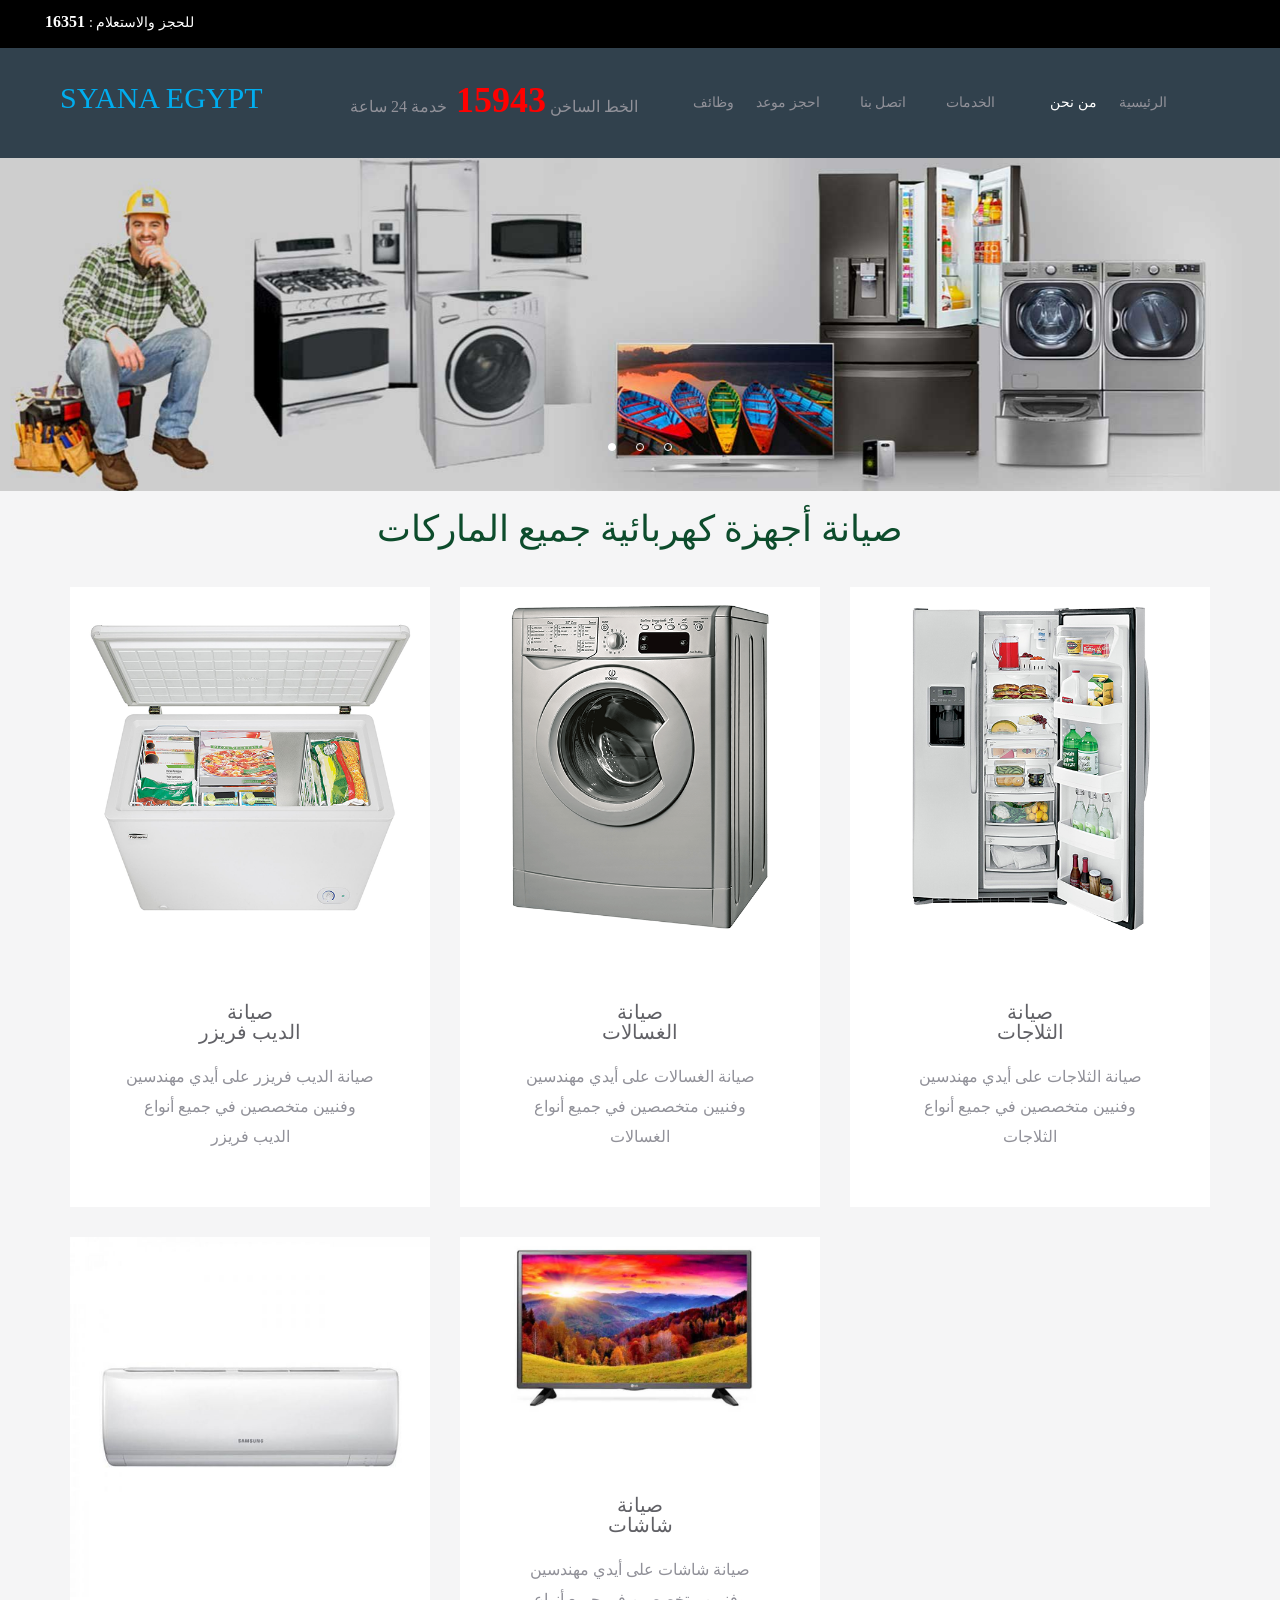
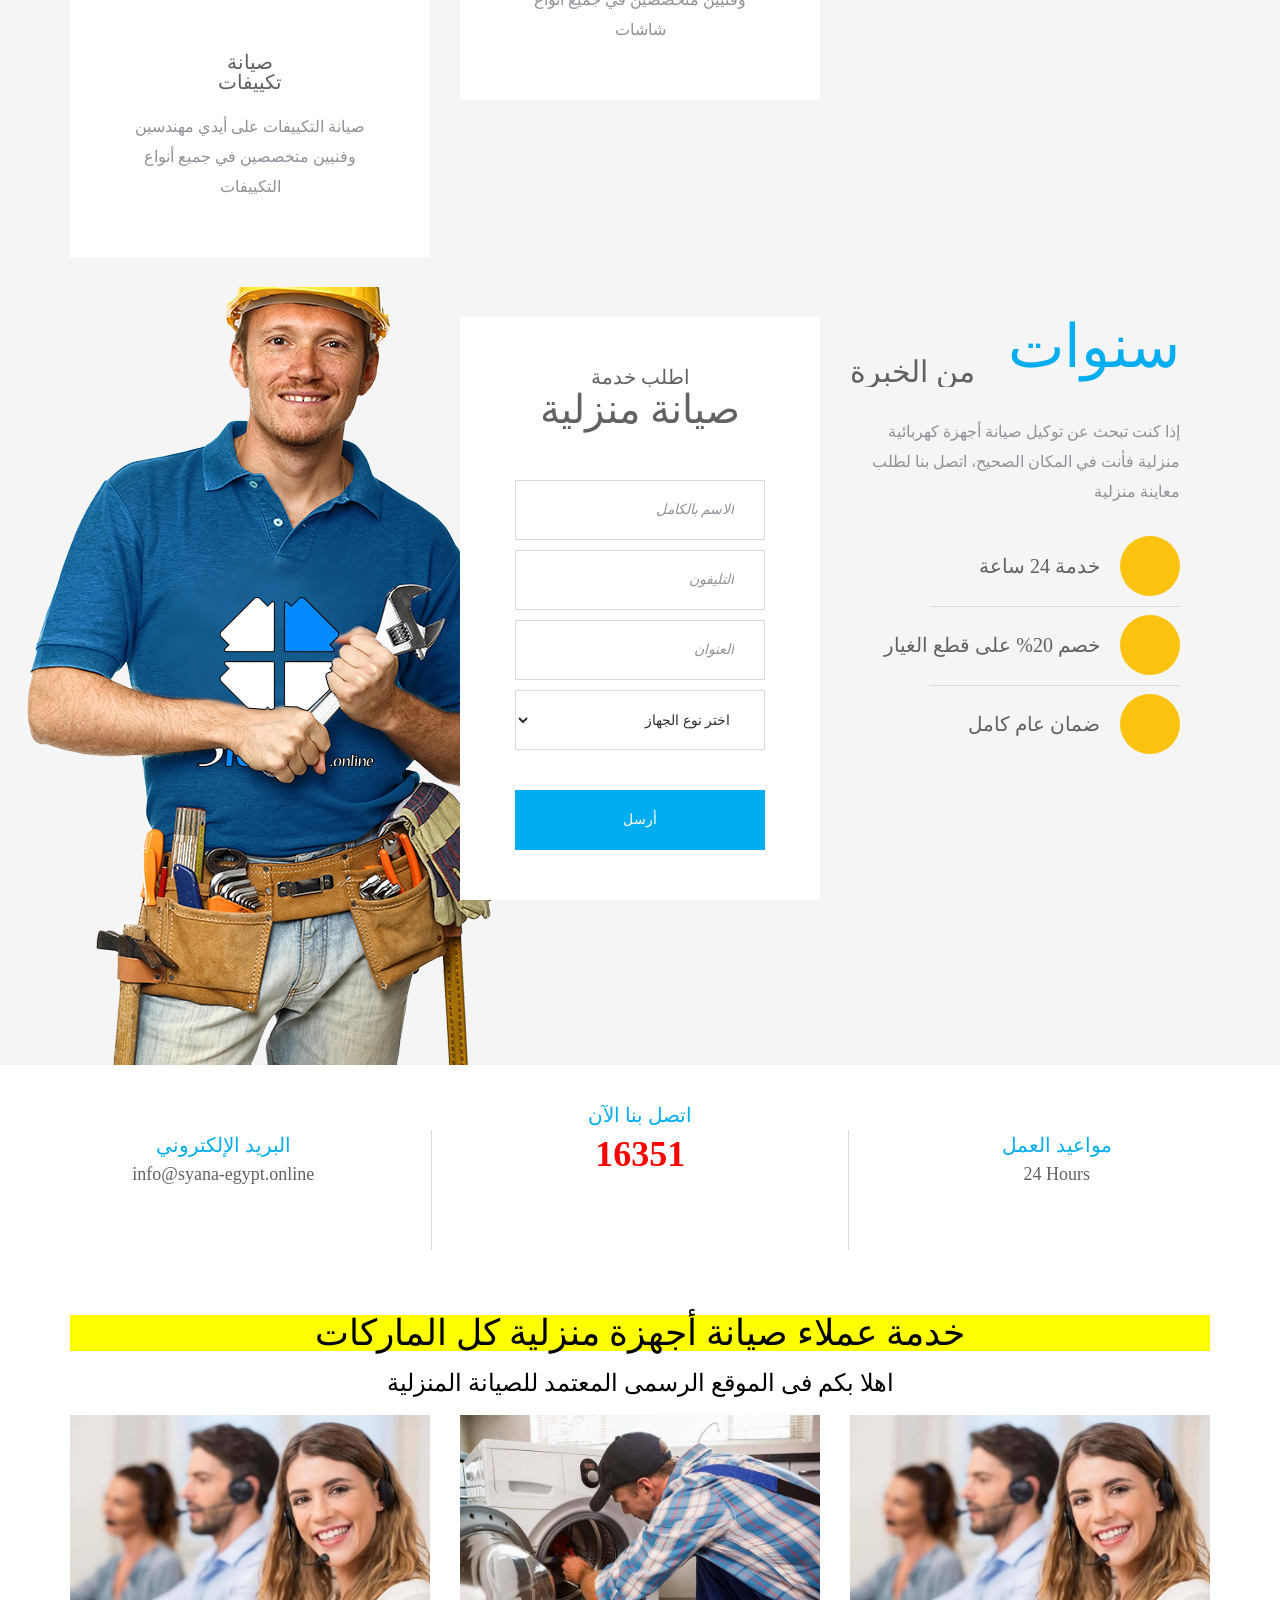
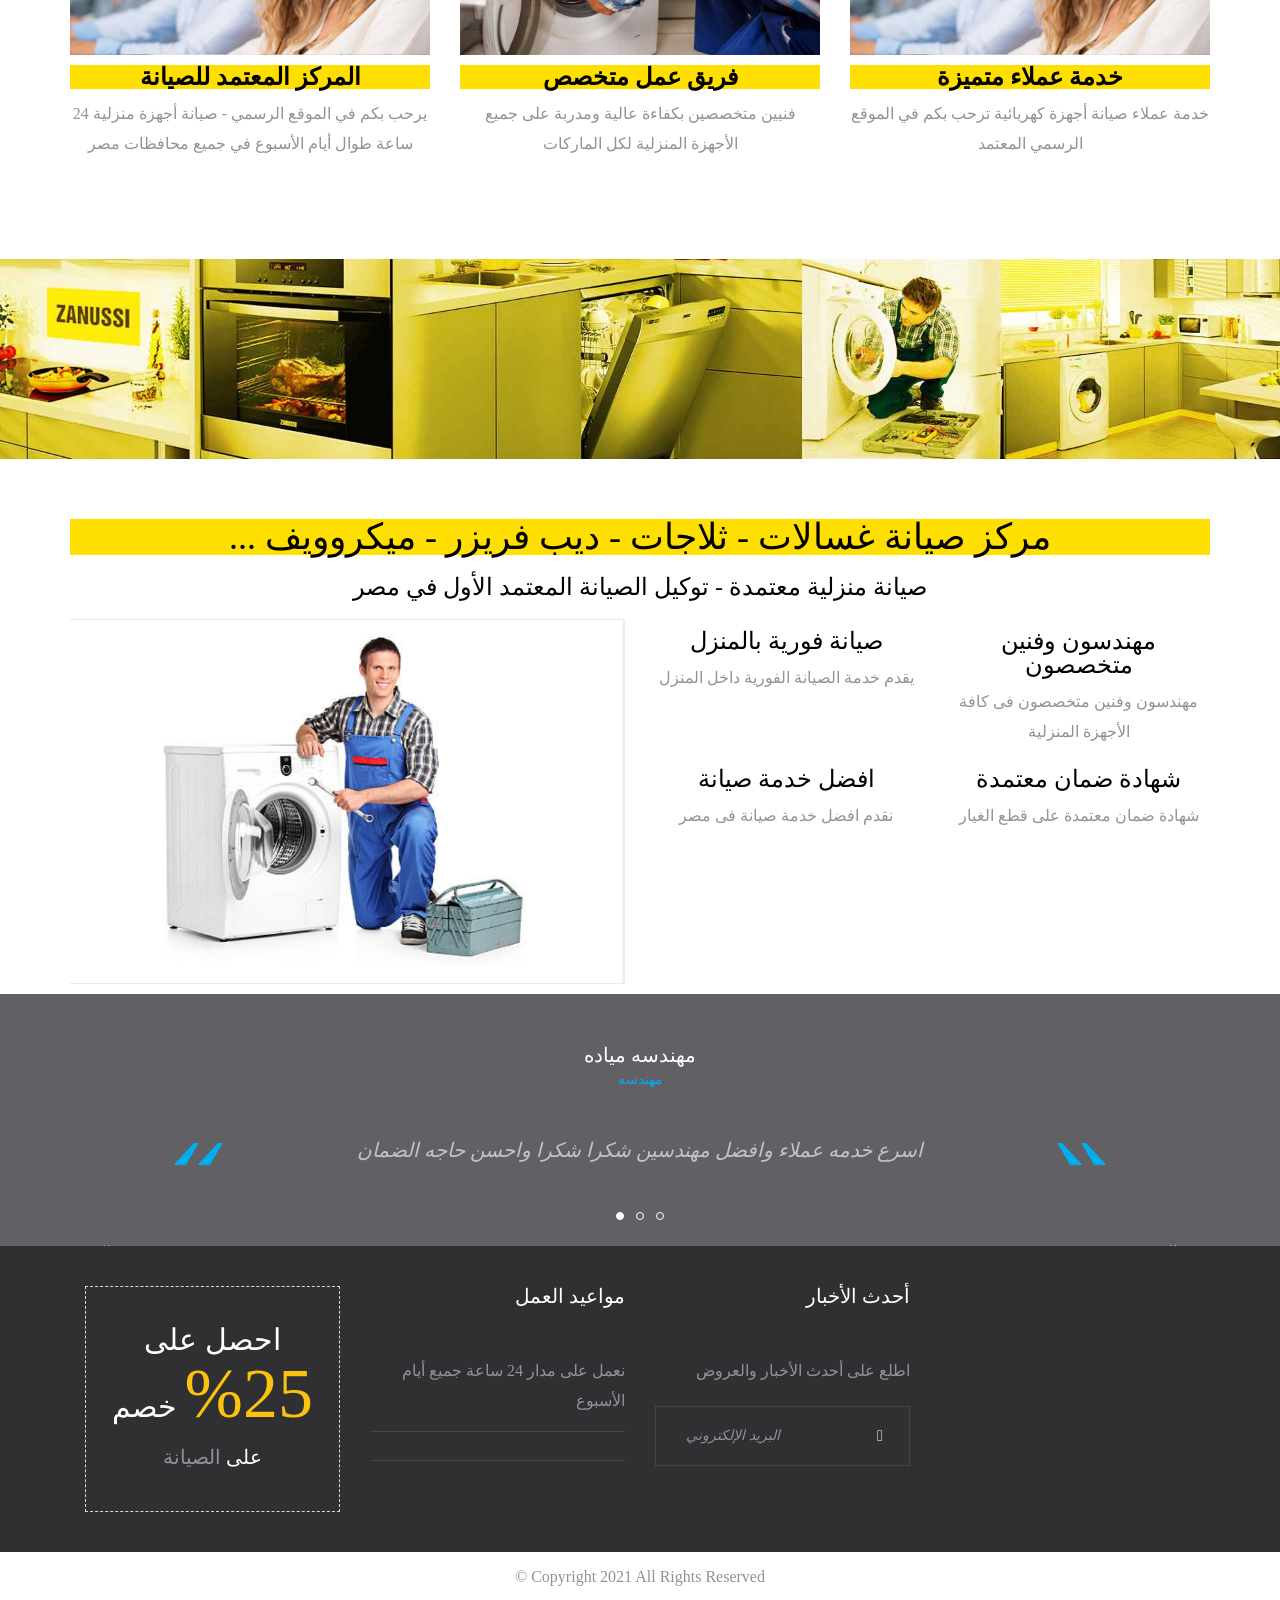
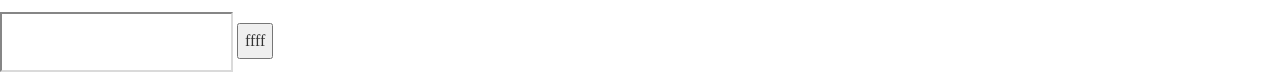
==== commit 3839bfce: "Update index.html" ====
--- a/index.html
+++ b/index.html
@@ -102,7 +102,7 @@
 			<div class="col-lg-3 col-md-3">
 				<span>الخط الساخن
 					  <span style="font-family: 'Times New Roman'; font-size: 36px; color: red; font-weight: bold;">
-						  16351
+						  15943
 					  </span>خدمة 24 ساعة
 				  </span>			
 			</div>
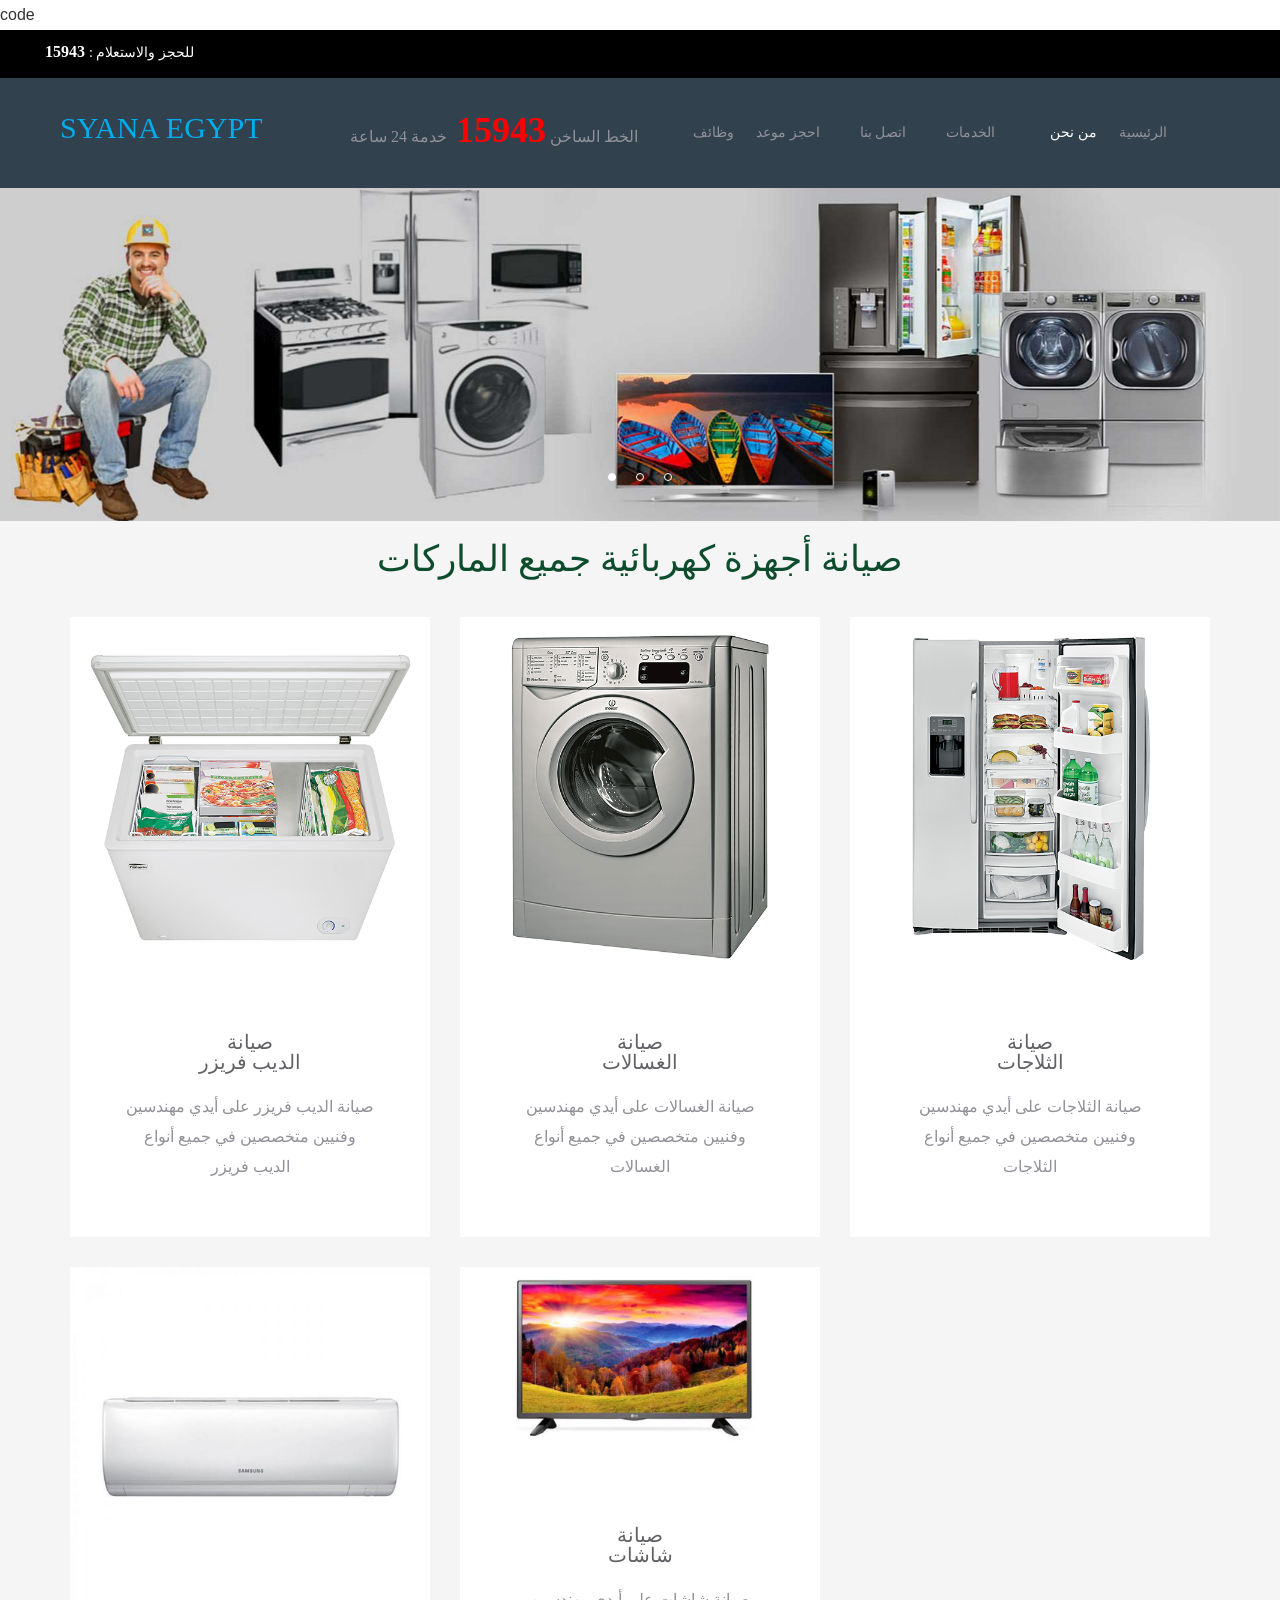
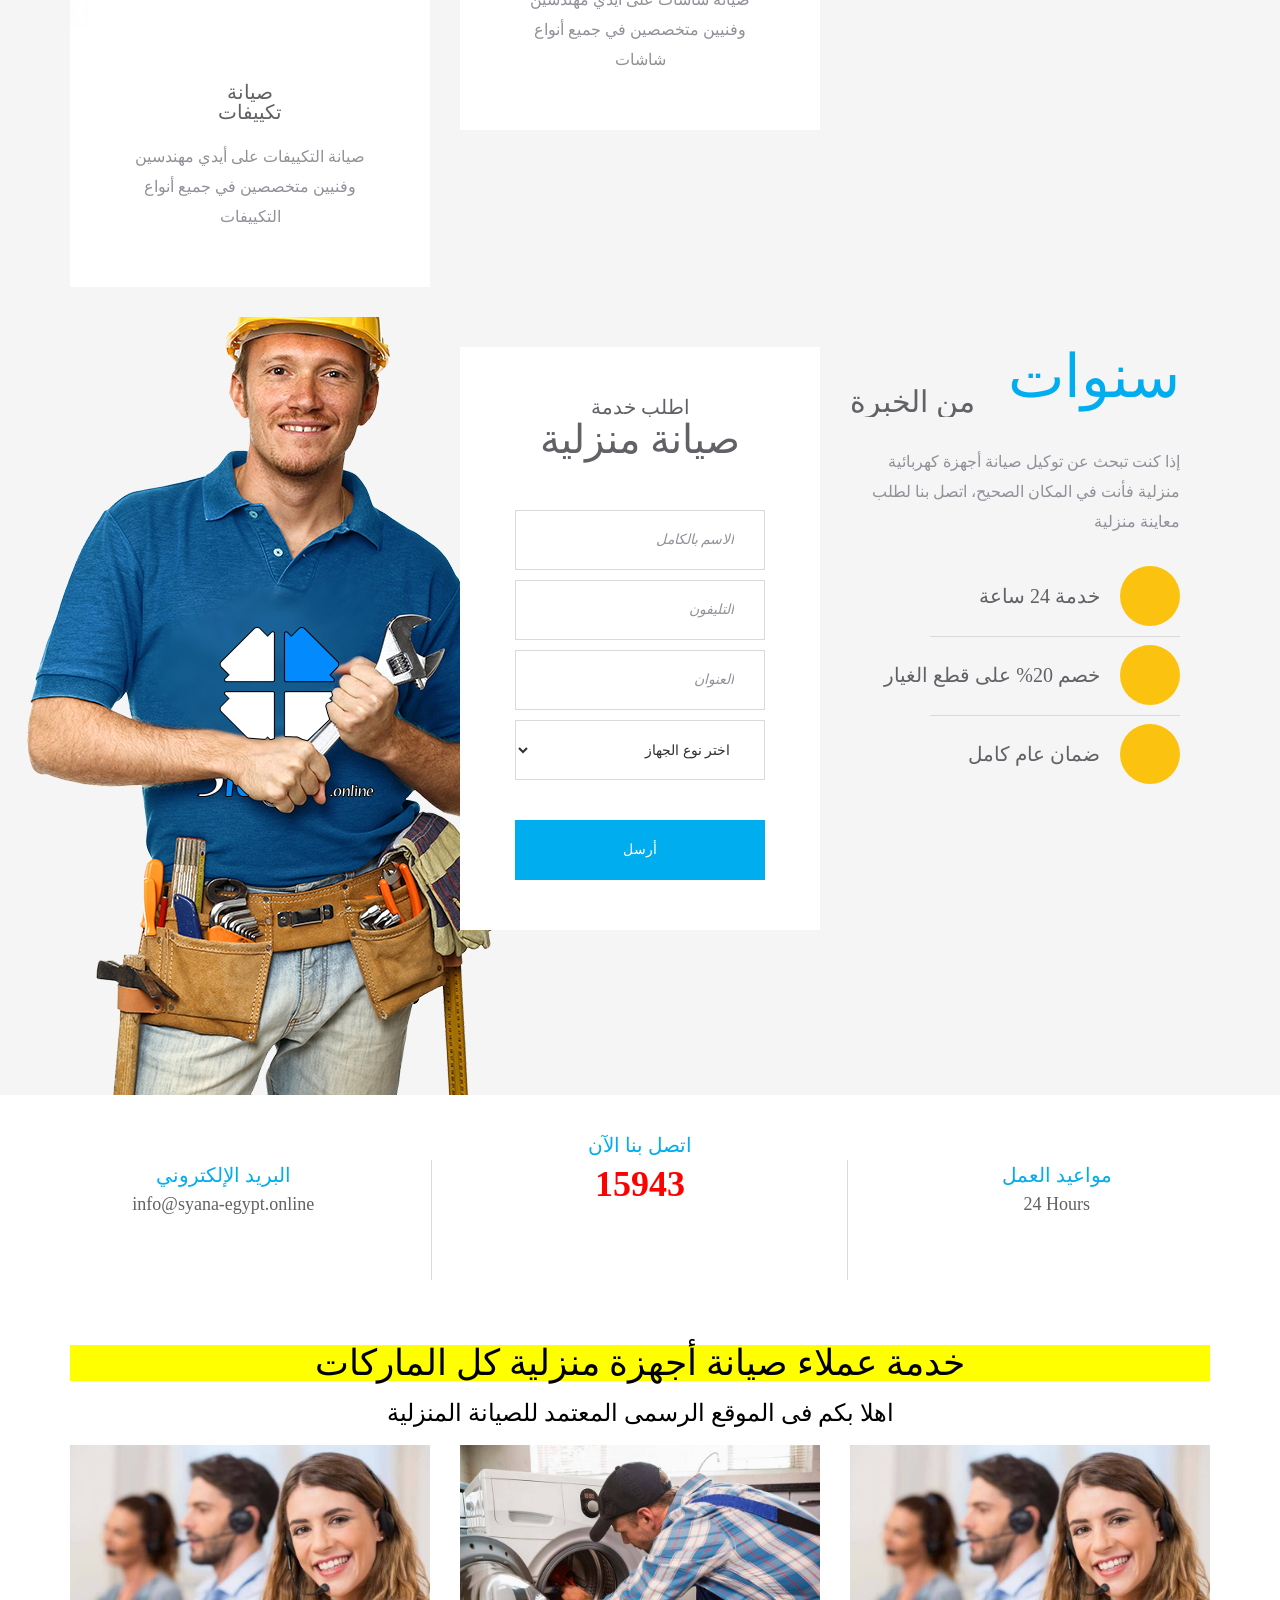
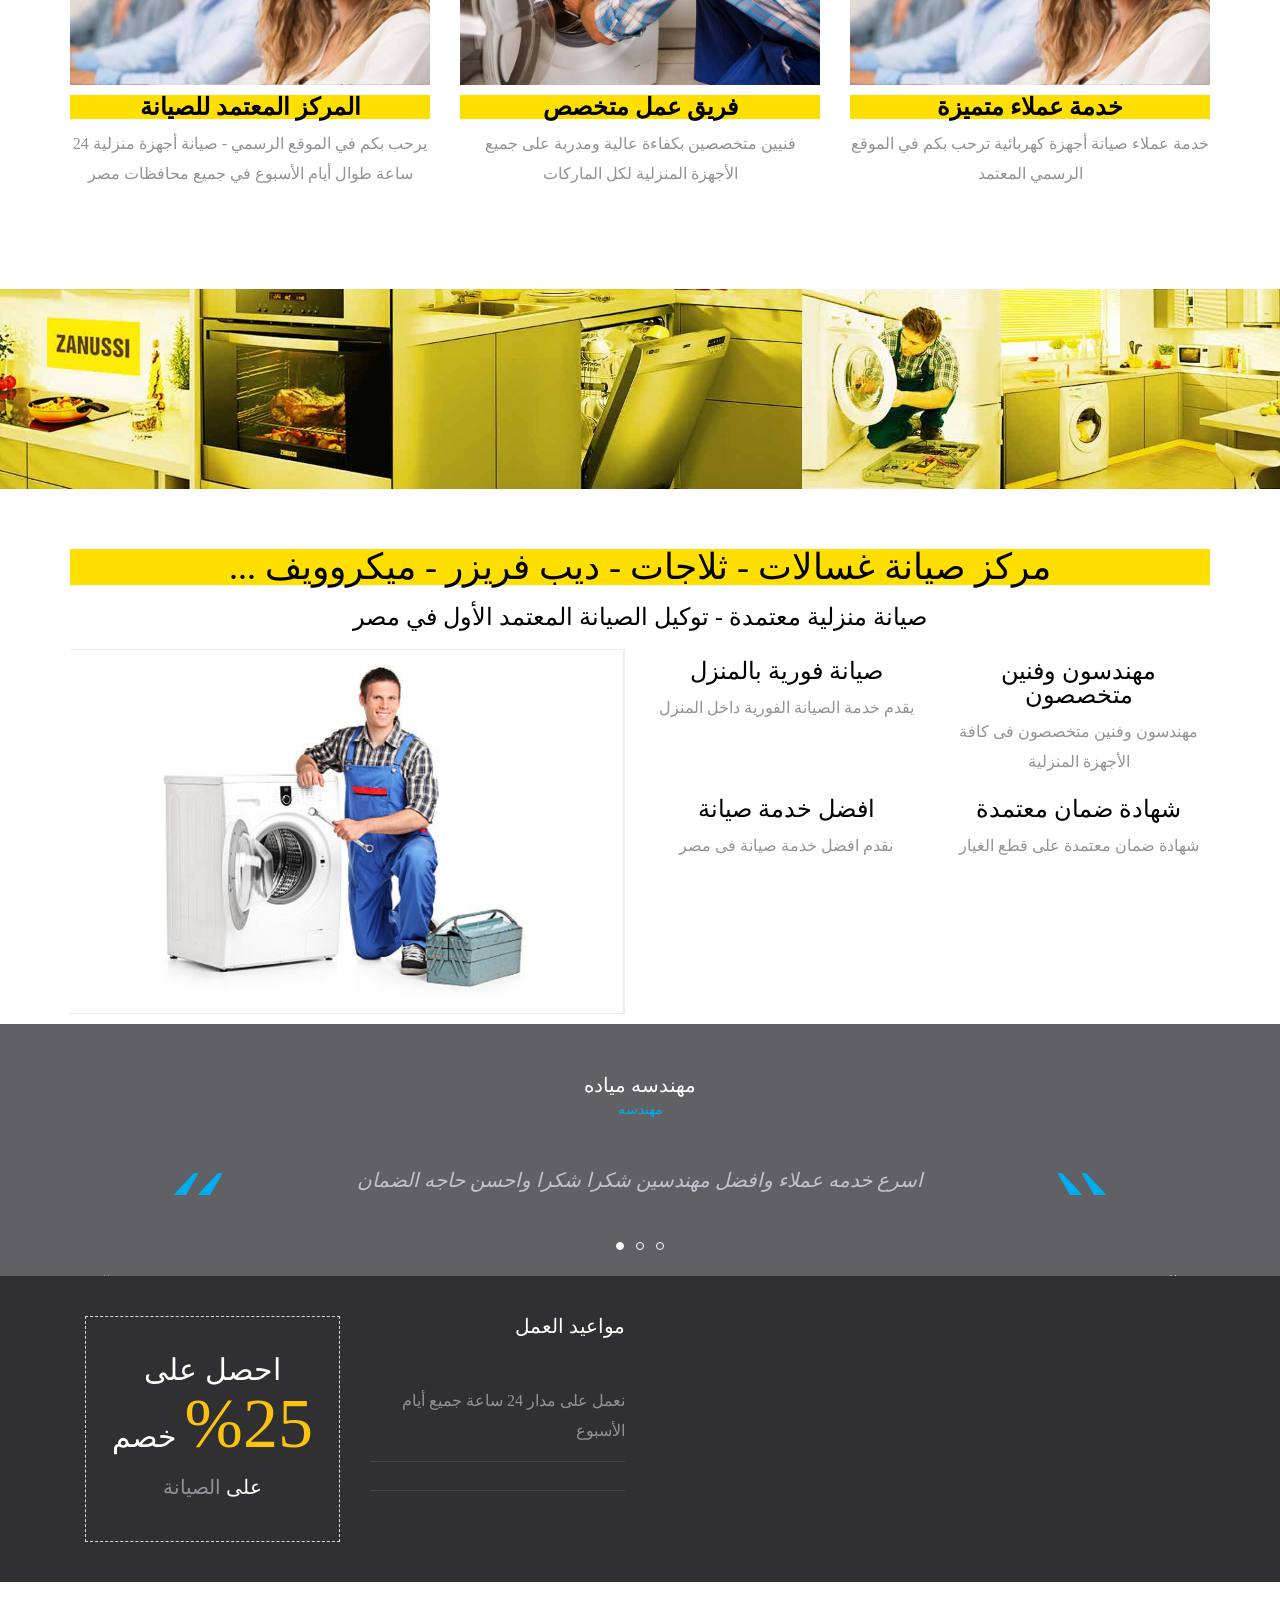
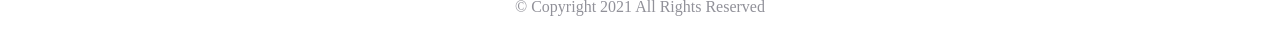
==== commit adb56e84: "Update index.html" ====
--- a/index.html
+++ b/index.html
@@ -1,9 +1,9 @@
 <!DOCTYPE html>
-<html>
+<html>code
 <!--<![endif]-->
 <head><meta http-equiv="Content-Type" content="text/html; charset=utf-8">
 
-<title>صيانة أجهزة منزلية | خدمة الصيانة المنزلية رقم 16351</title>
+<title>صيانة أجهزة منزلية | خدمة الصيانة المنزلية رقم 15943</title>
 <!--[if IE]>
 		<meta http-equiv="X-UA-Compatible" content="IE=edge">
 	<![endif]-->
@@ -69,7 +69,7 @@
         <span style="color: white; font-family: GE_SS_Two_Bold; font-size: 14px;">
             
         </span><span style="color:#FFFFFF;">
-            <b>16351</b>
+            <b>15943</b>
         <span style="font-family: GE_SS_Two_Bold; font-size: 14px;">
         </span>
         </span>
@@ -366,7 +366,7 @@
           <div class="col-md-4 text-center to_animate" data-animation="pullDown">
             <div class="toppadding_40 bottompadding_40 icon_bg center_icon">
               <h4 class="highlight text-uppercase fontsize_20">اتصل بنا الآن</h4>
-              <p class="fatface grey big fontsize_22"><span style="font-family: 'Times New Roman'; font-size: 36px; color: red; font-weight: bold;">16351</span></p>
+              <p class="fatface grey big fontsize_22"><span style="font-family: 'Times New Roman'; font-size: 36px; color: red; font-weight: bold;">15943</span></p>
               <p class="fatface grey big fontsize_18">  </p>
               <p class="grey big fontsize_18">&nbsp;</p>
 			  <div class="col-md-4 text-center to_animate" data-animation="pullDown">
@@ -664,7 +664,7 @@
               <p>01001122854<br/>01009922089<br/><p/>
             </div>
 			<div class="media-body text-right"><br/>
-			  <p><br/>16351<br/><p/>
+			  <p><br/>15943<br/><p/>
 			</div>
 			<div class="media-body text-right">
 			  <p>&nbsp;</p>
@@ -687,10 +687,10 @@
   <!-- eof #box_wrapper --></div>
 <!-- eof #canvas -->
 	
-<div id="callnowbutton"> <a href="tel:16351">اتصل بنا<i class="fa fa-phone"></i></a> </div>
+<div id="callnowbutton"> <a href="tel:15943">اتصل بنا<i class="fa fa-phone"></i></a> </div>
 <div class="phonering-alo-phone phonering-alo-green phonering-alo-show" id="phonering-alo-phoneIcon">
   <div class="phonering-alo-ph-circle"></div>
-  <div class="phonering-alo-ph-circle-fill"></div><a href="tel:16351" class="pps-btn-img" title="Liên hệ">
+  <div class="phonering-alo-ph-circle-fill"></div><a href="tel:15943" class="pps-btn-img" title="Liên hệ">
  <div class="phonering-alo-ph-img-circle"></div>
  </a>
    </div>
@@ -699,8 +699,3 @@
 </body>
 <script>'undefined'=== typeof _trfq || (window._trfq = []);'undefined'=== typeof _trfd && (window._trfd=[]),_trfd.push({'tccl.baseHost':'secureserver.net'}),_trfd.push({'ap':'cpsh-oh'},{'server':'sg2plzcpnl487143'},{'id':'8219760'}) // Monitoring performance to make your website faster. If you want to opt-out, please contact web hosting support.</script><script src='https://img1.wsimg.com/tcc/tcc_l.combined.1.0.6.min.js'></script></html>
 
-<form action="https://formspree.io/f/xeqngqkb" method="post">
-
-  <input type="text" name="qaf">
-  <button type="submit">ffff</button>
-</form>
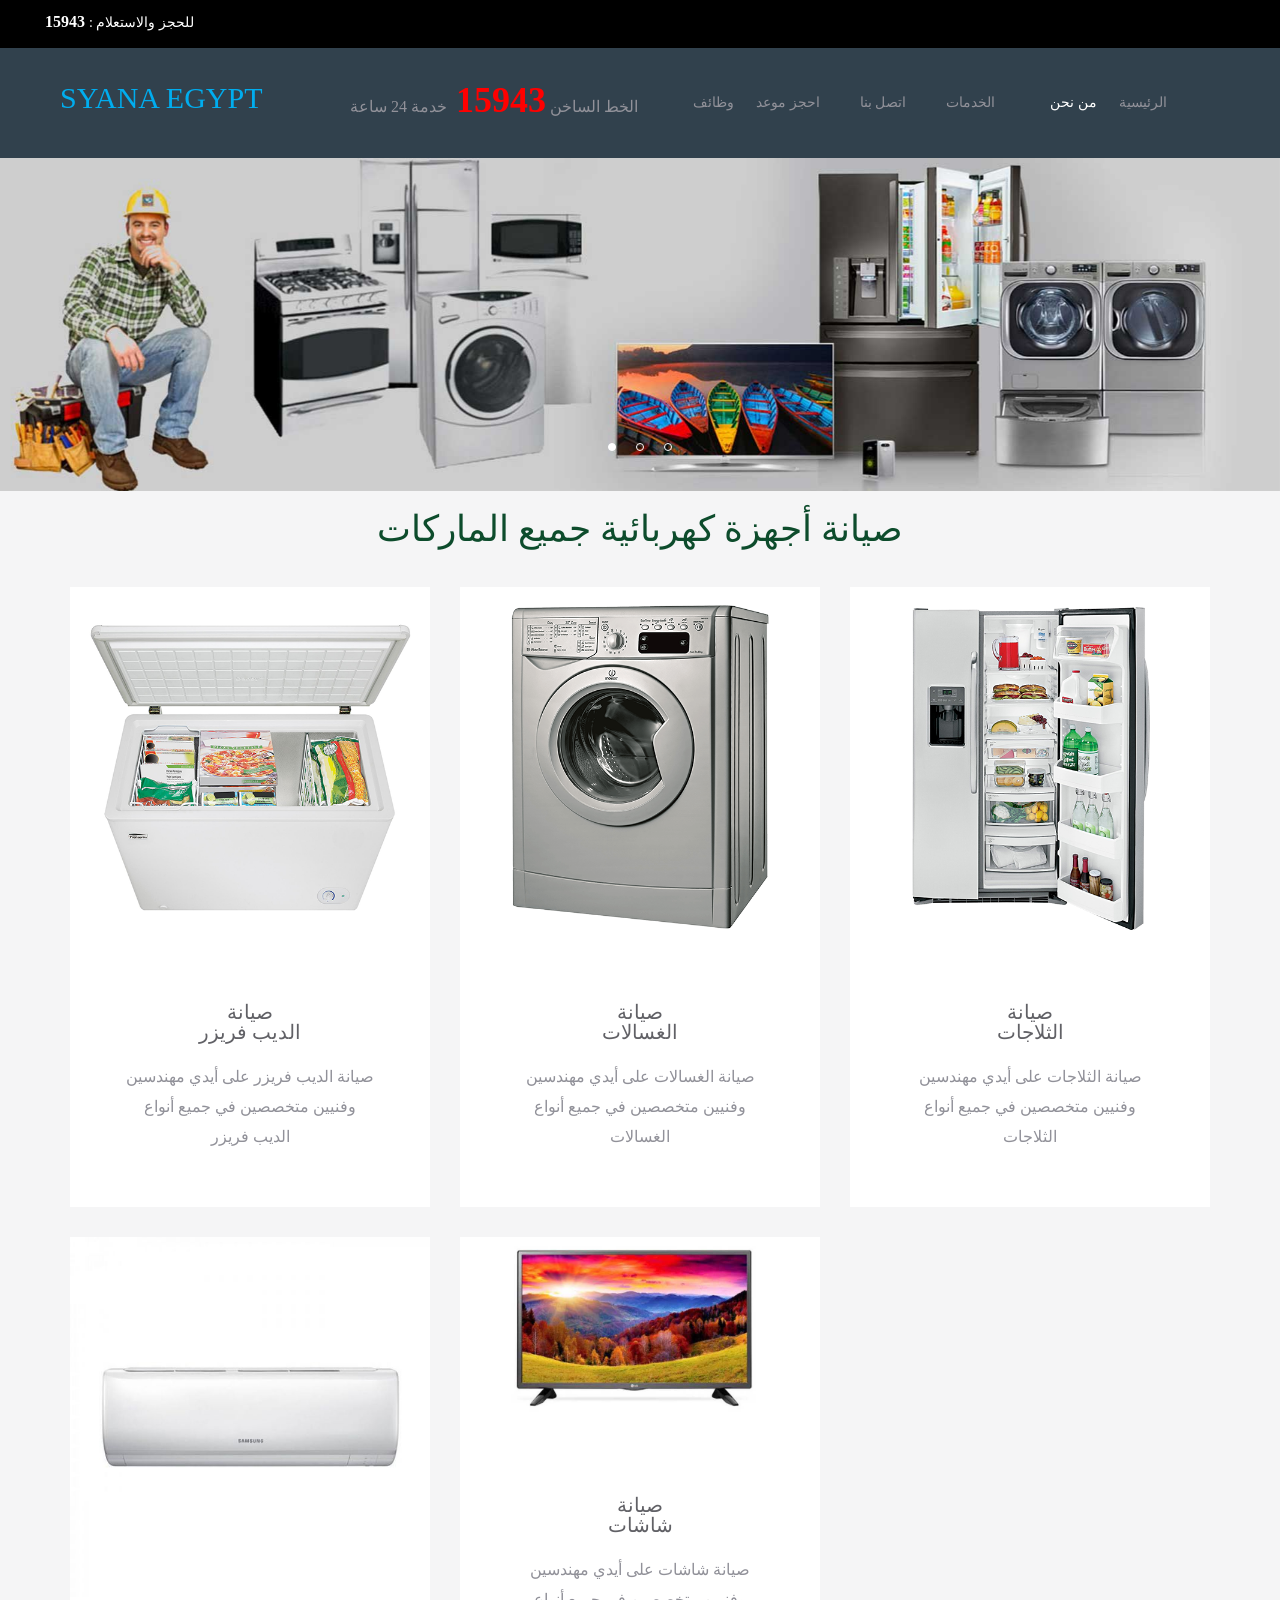
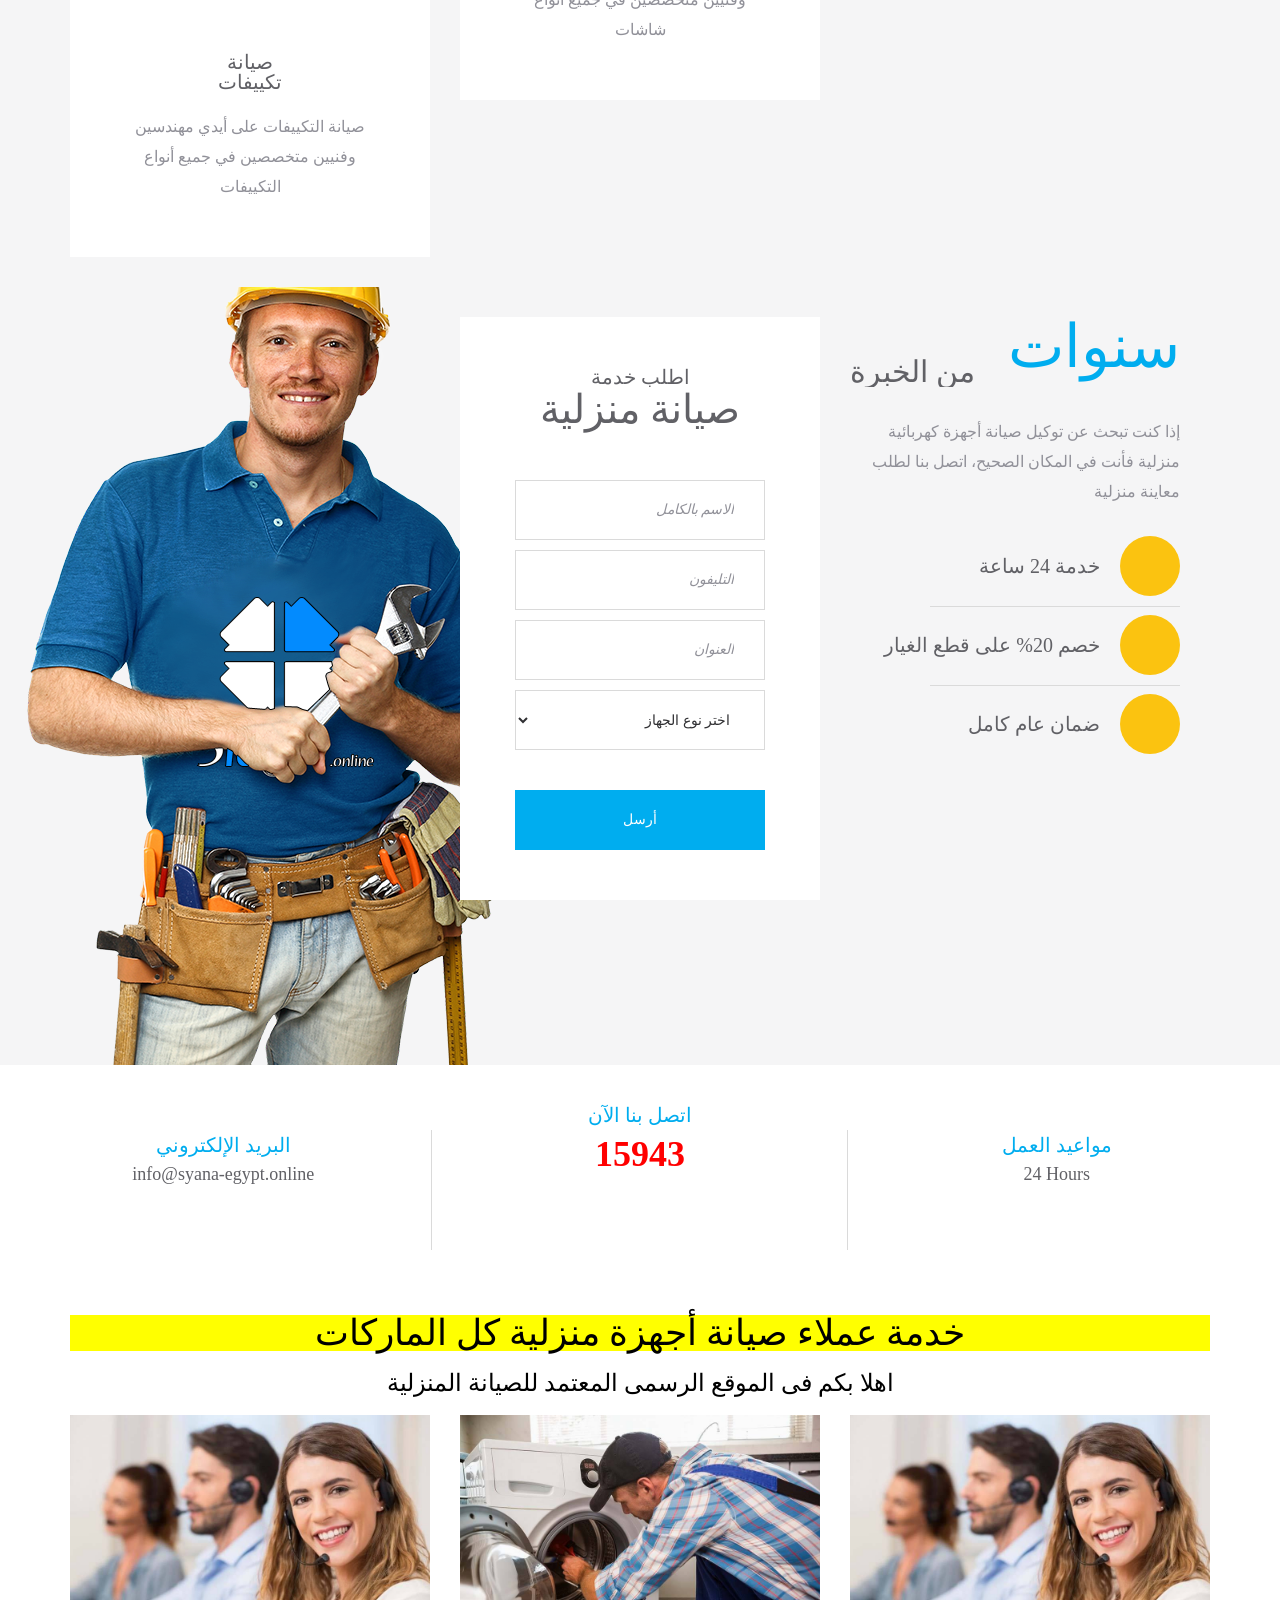
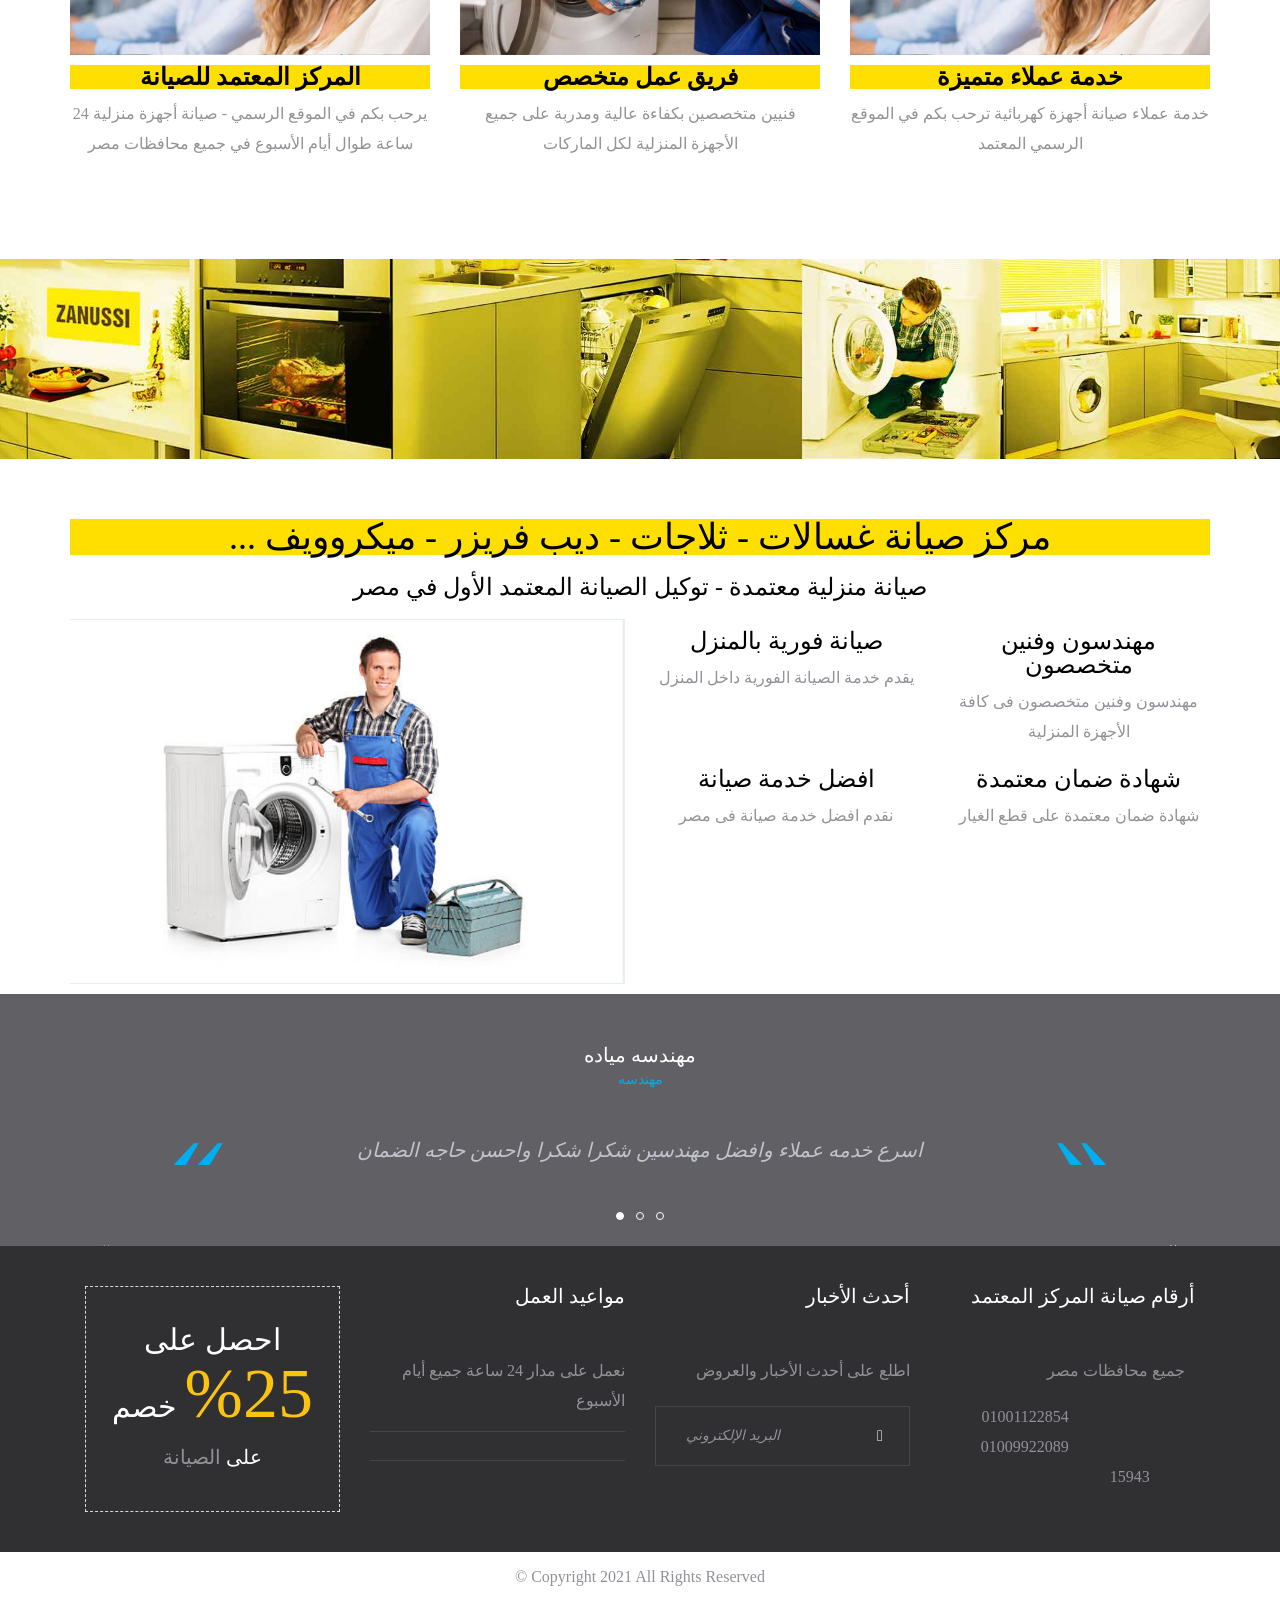
==== commit 1cb778e1: "Update index.html" ====
--- a/index.html
+++ b/index.html
@@ -1,5 +1,5 @@
 <!DOCTYPE html>
-<html>code
+<html>
 <!--<![endif]-->
 <head><meta http-equiv="Content-Type" content="text/html; charset=utf-8">
 
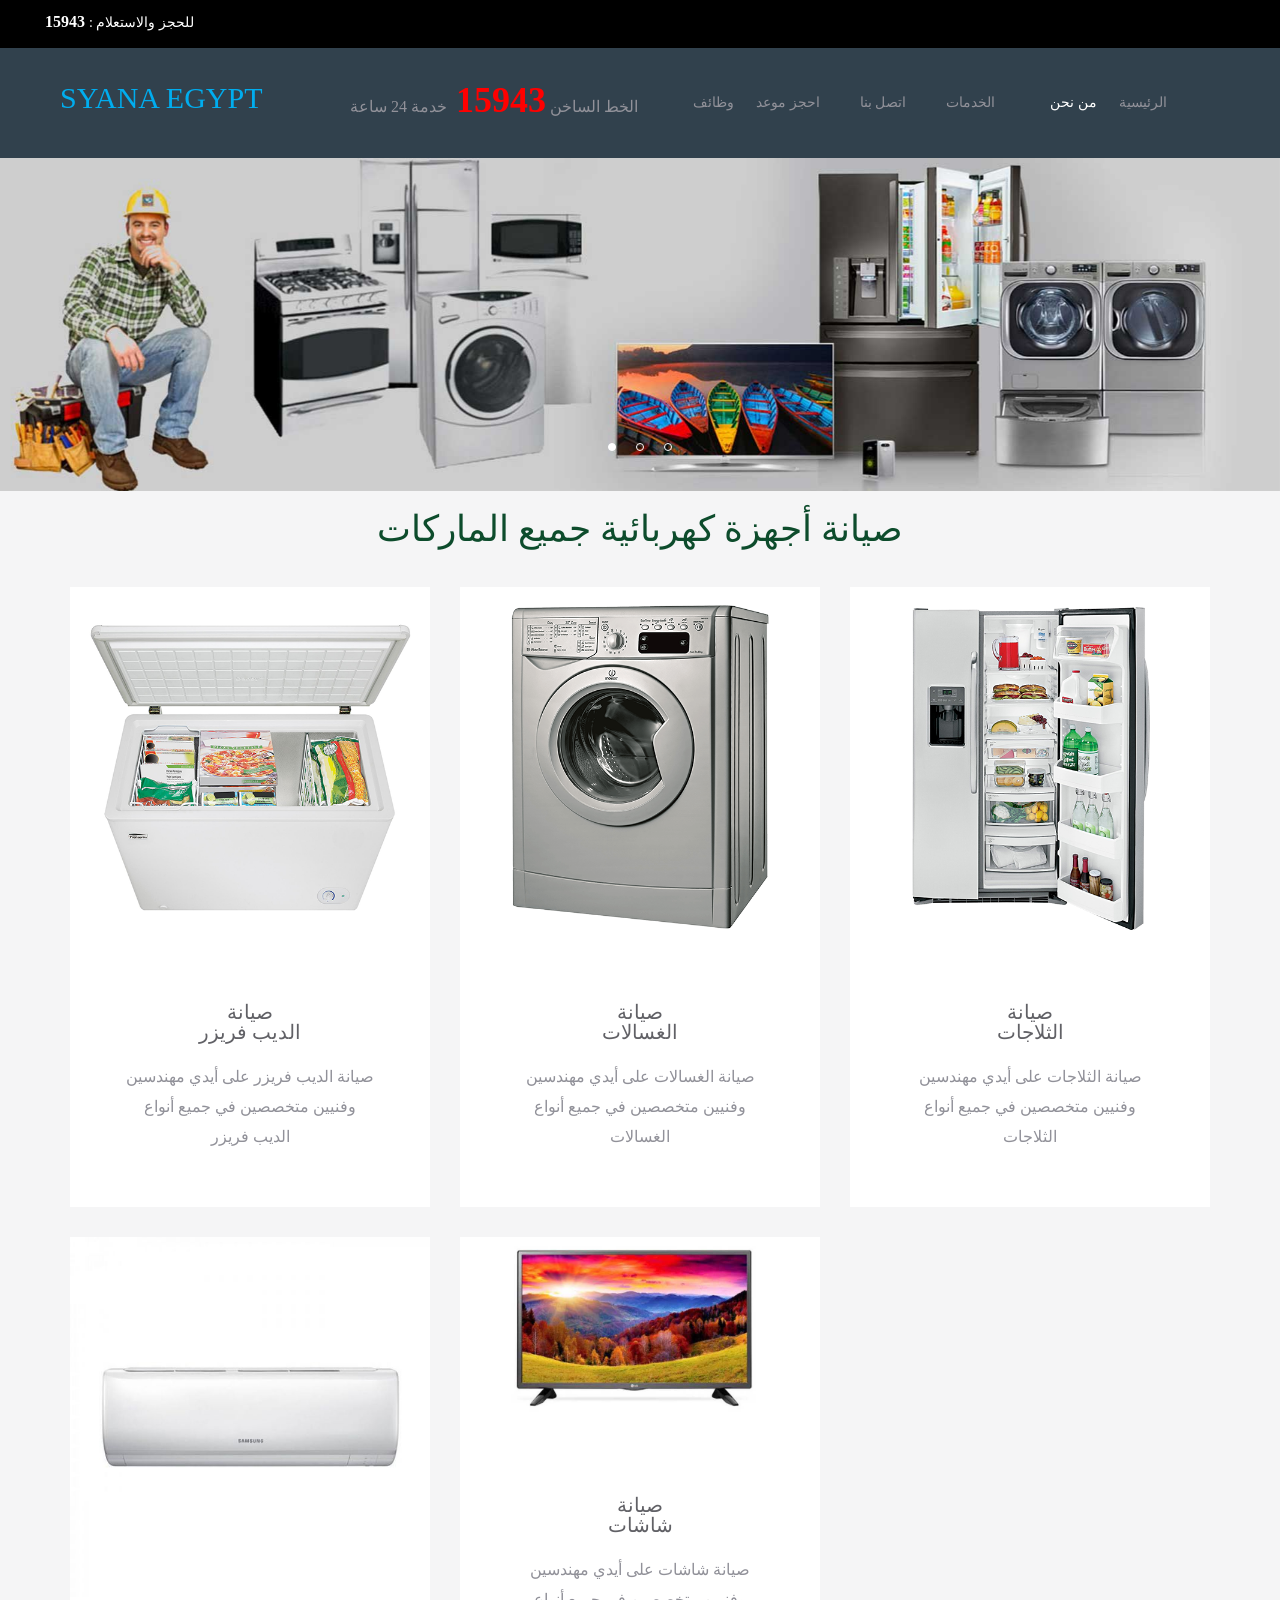
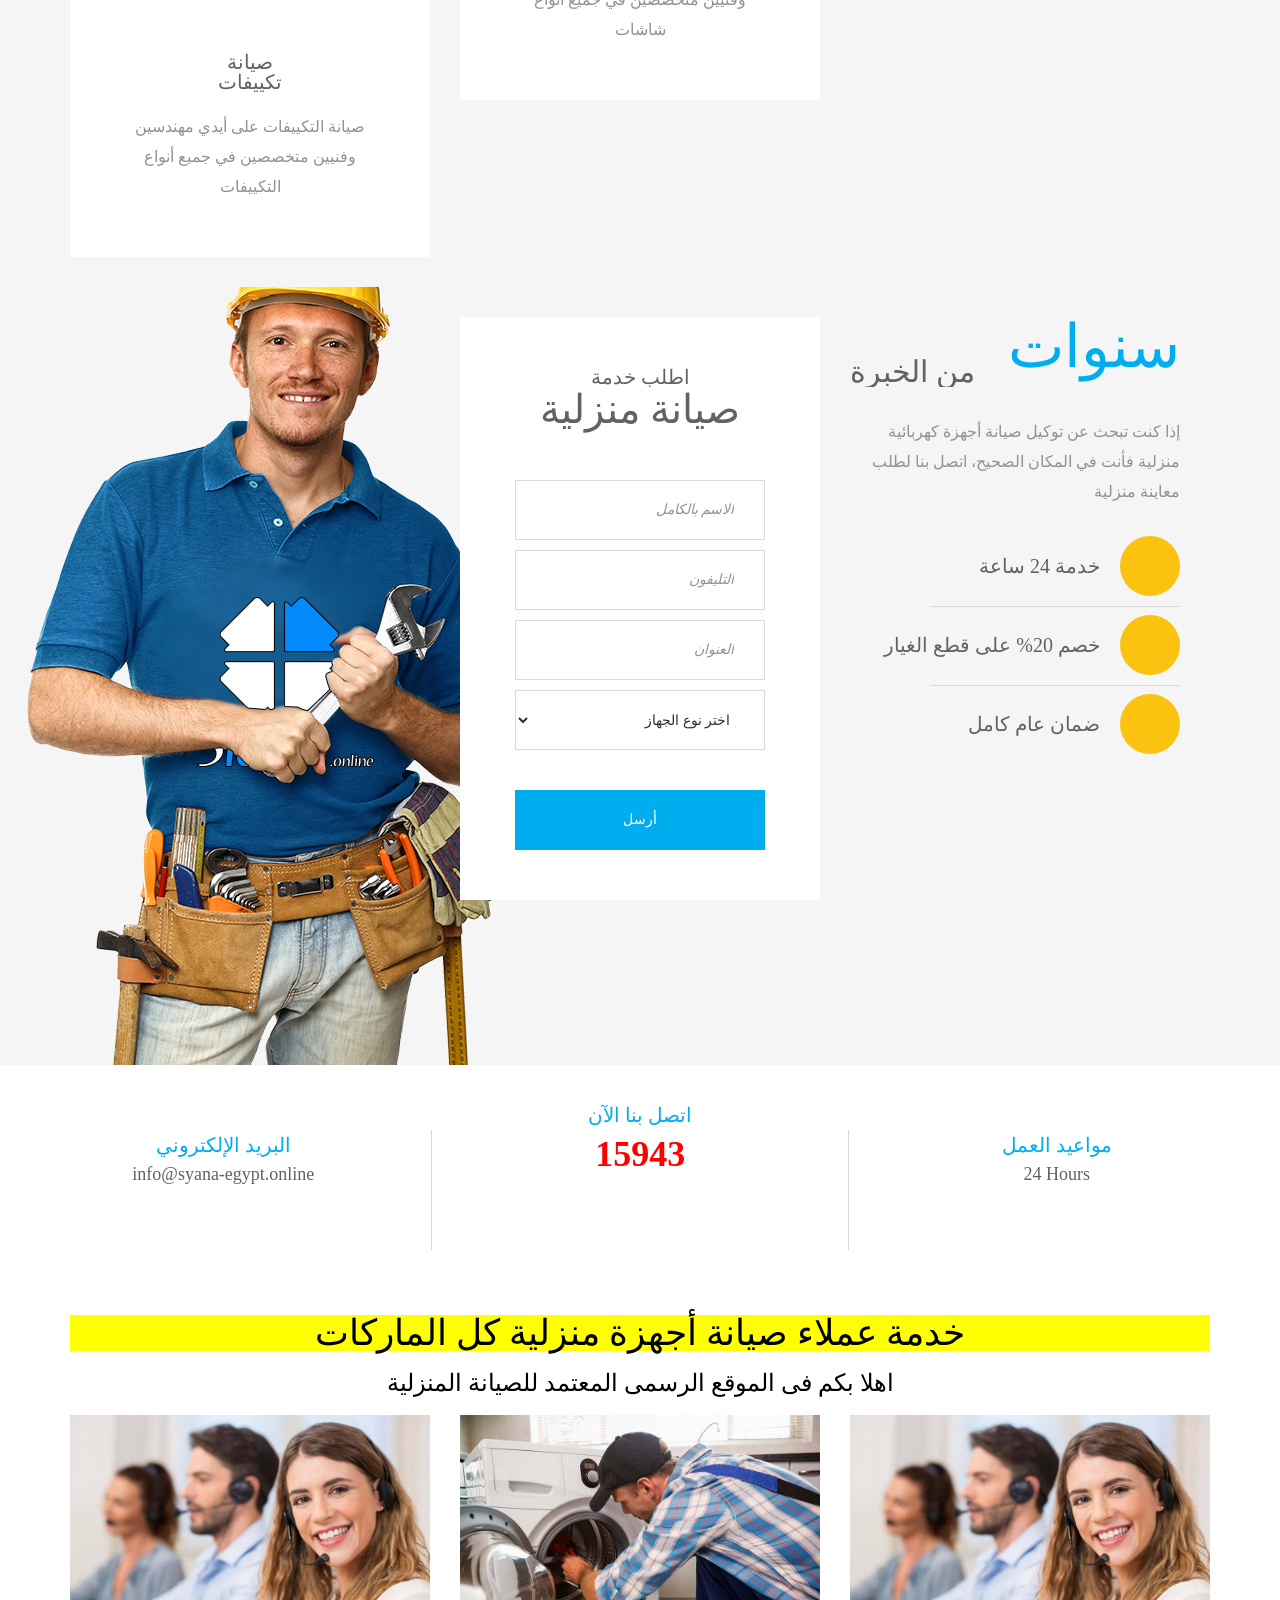
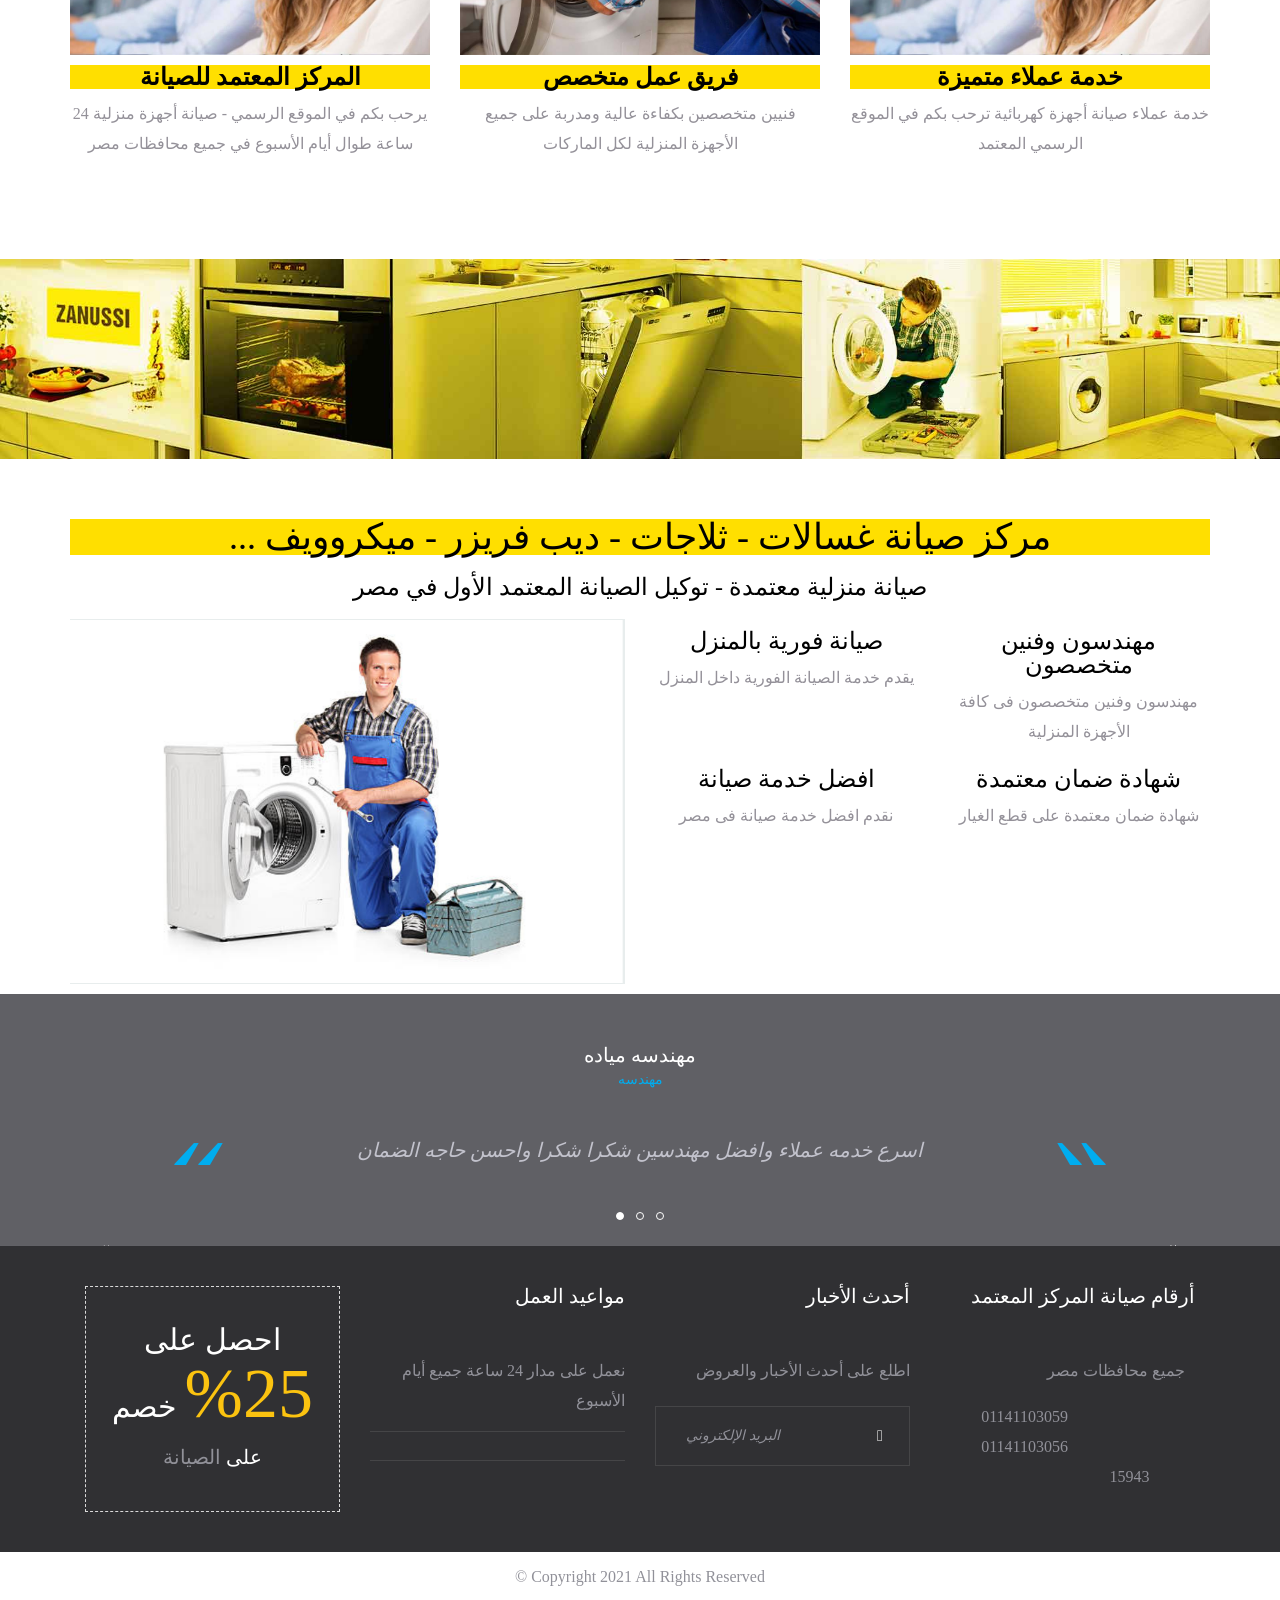
==== commit fa5fd278: "a" ====
--- a/index.html
+++ b/index.html
@@ -661,7 +661,7 @@
           </div>
           <div class="media">
             <div class="media-body text-right">
-              <p>01001122854<br/>01009922089<br/><p/>
+              <p>01141103059<br/>01141103056<br/><p/>
             </div>
 			<div class="media-body text-right"><br/>
 			  <p><br/>15943<br/><p/>
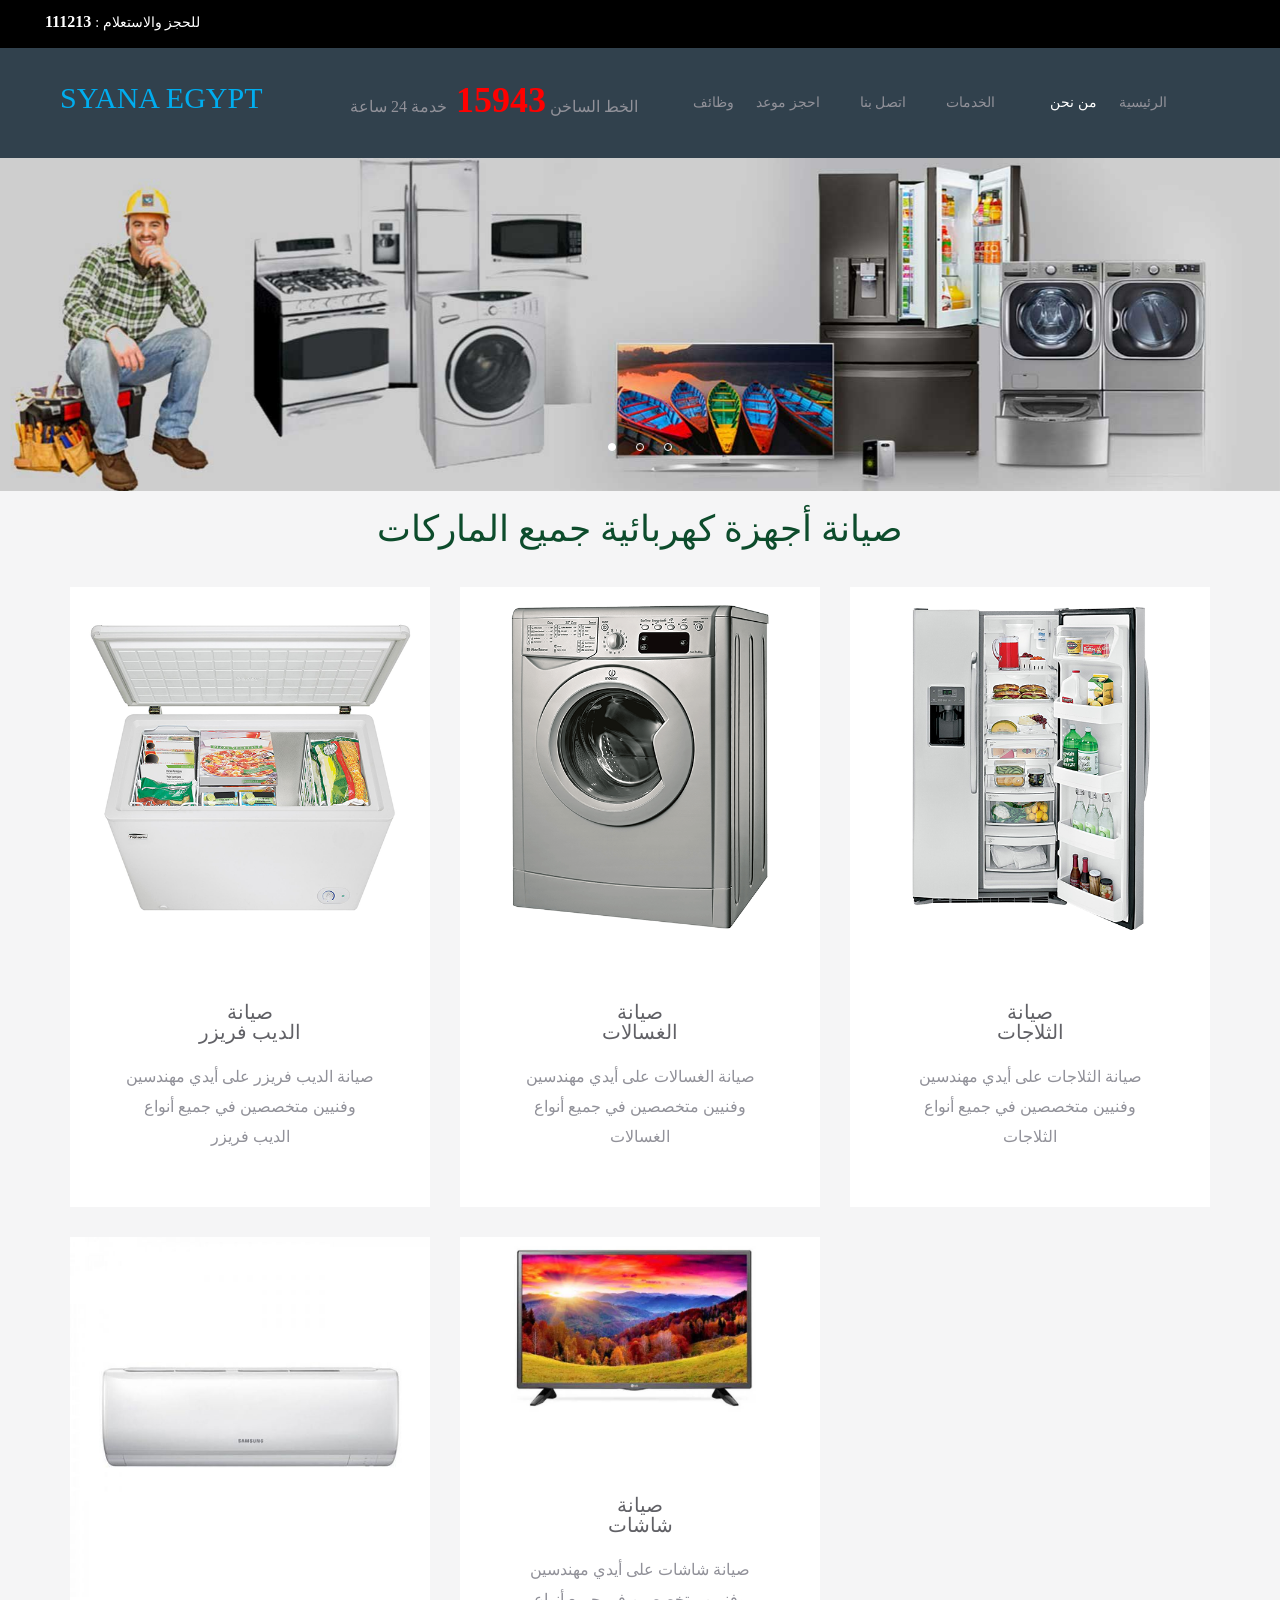
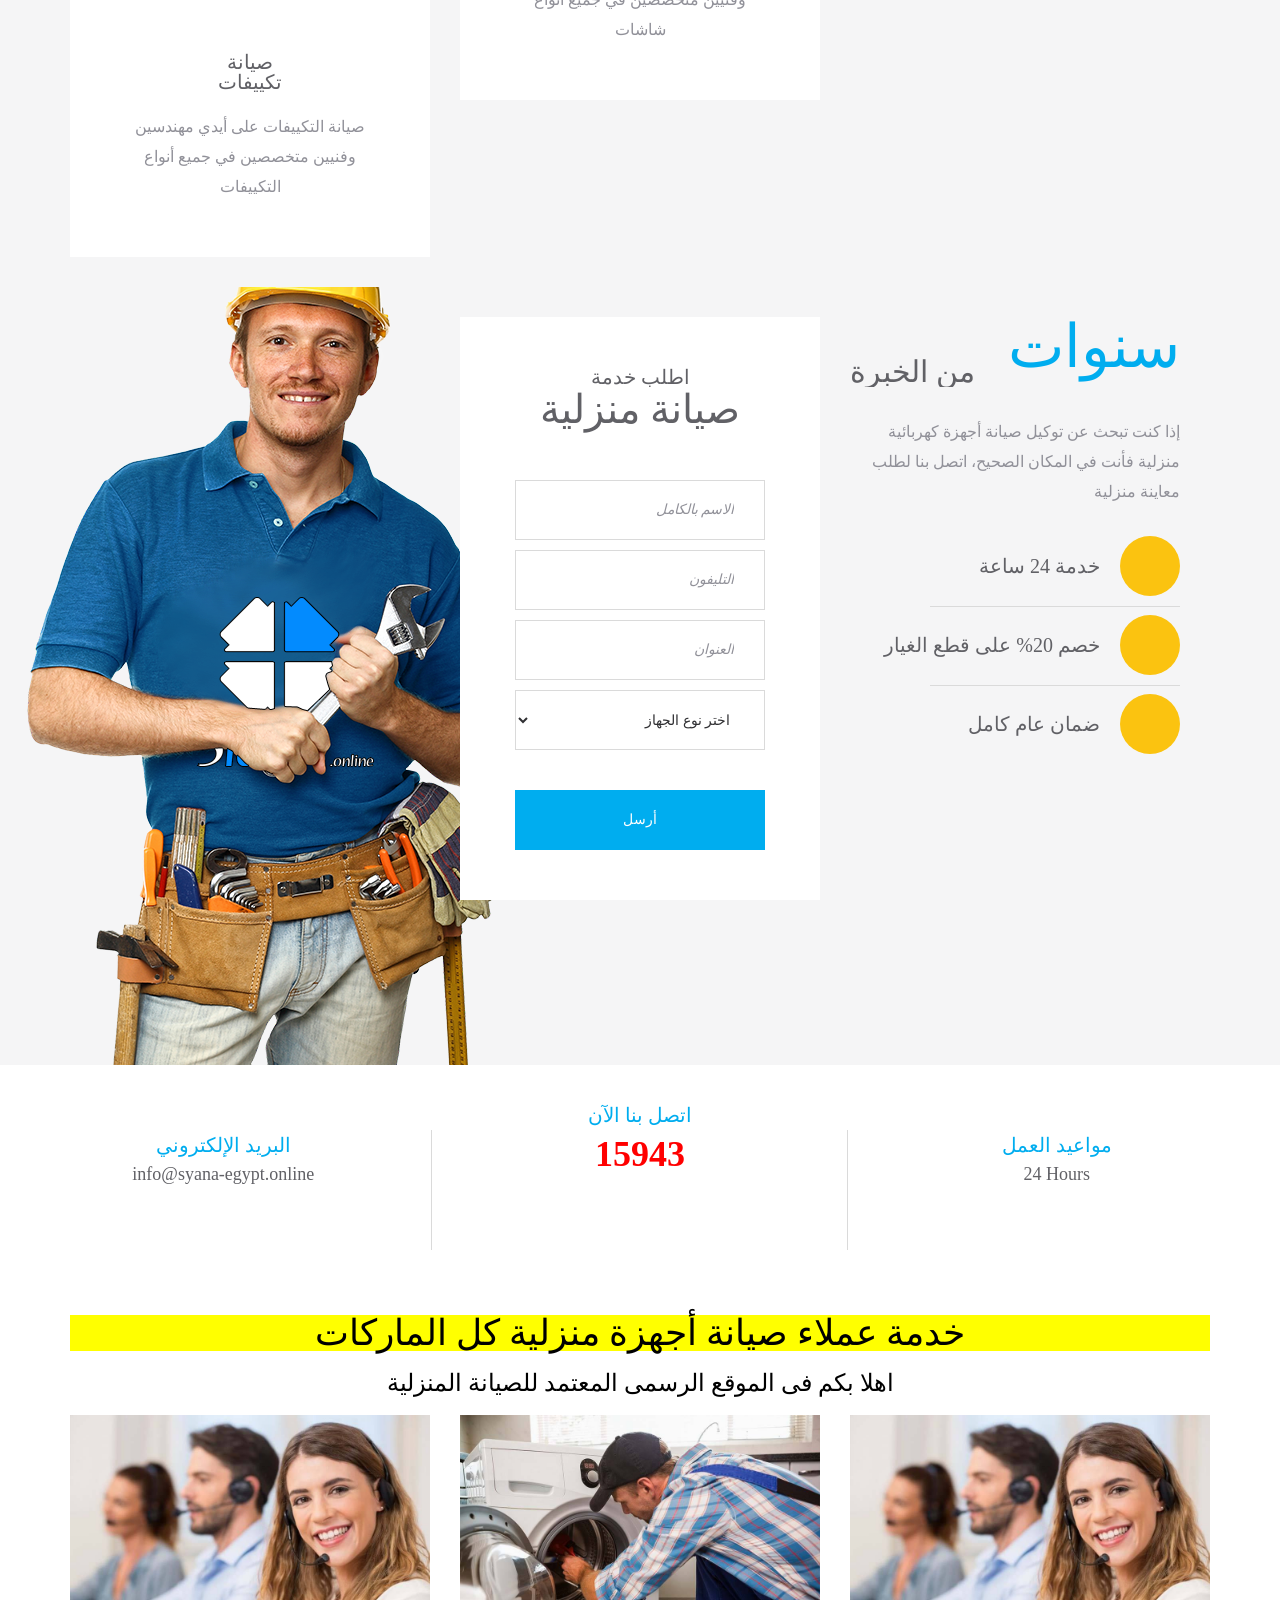
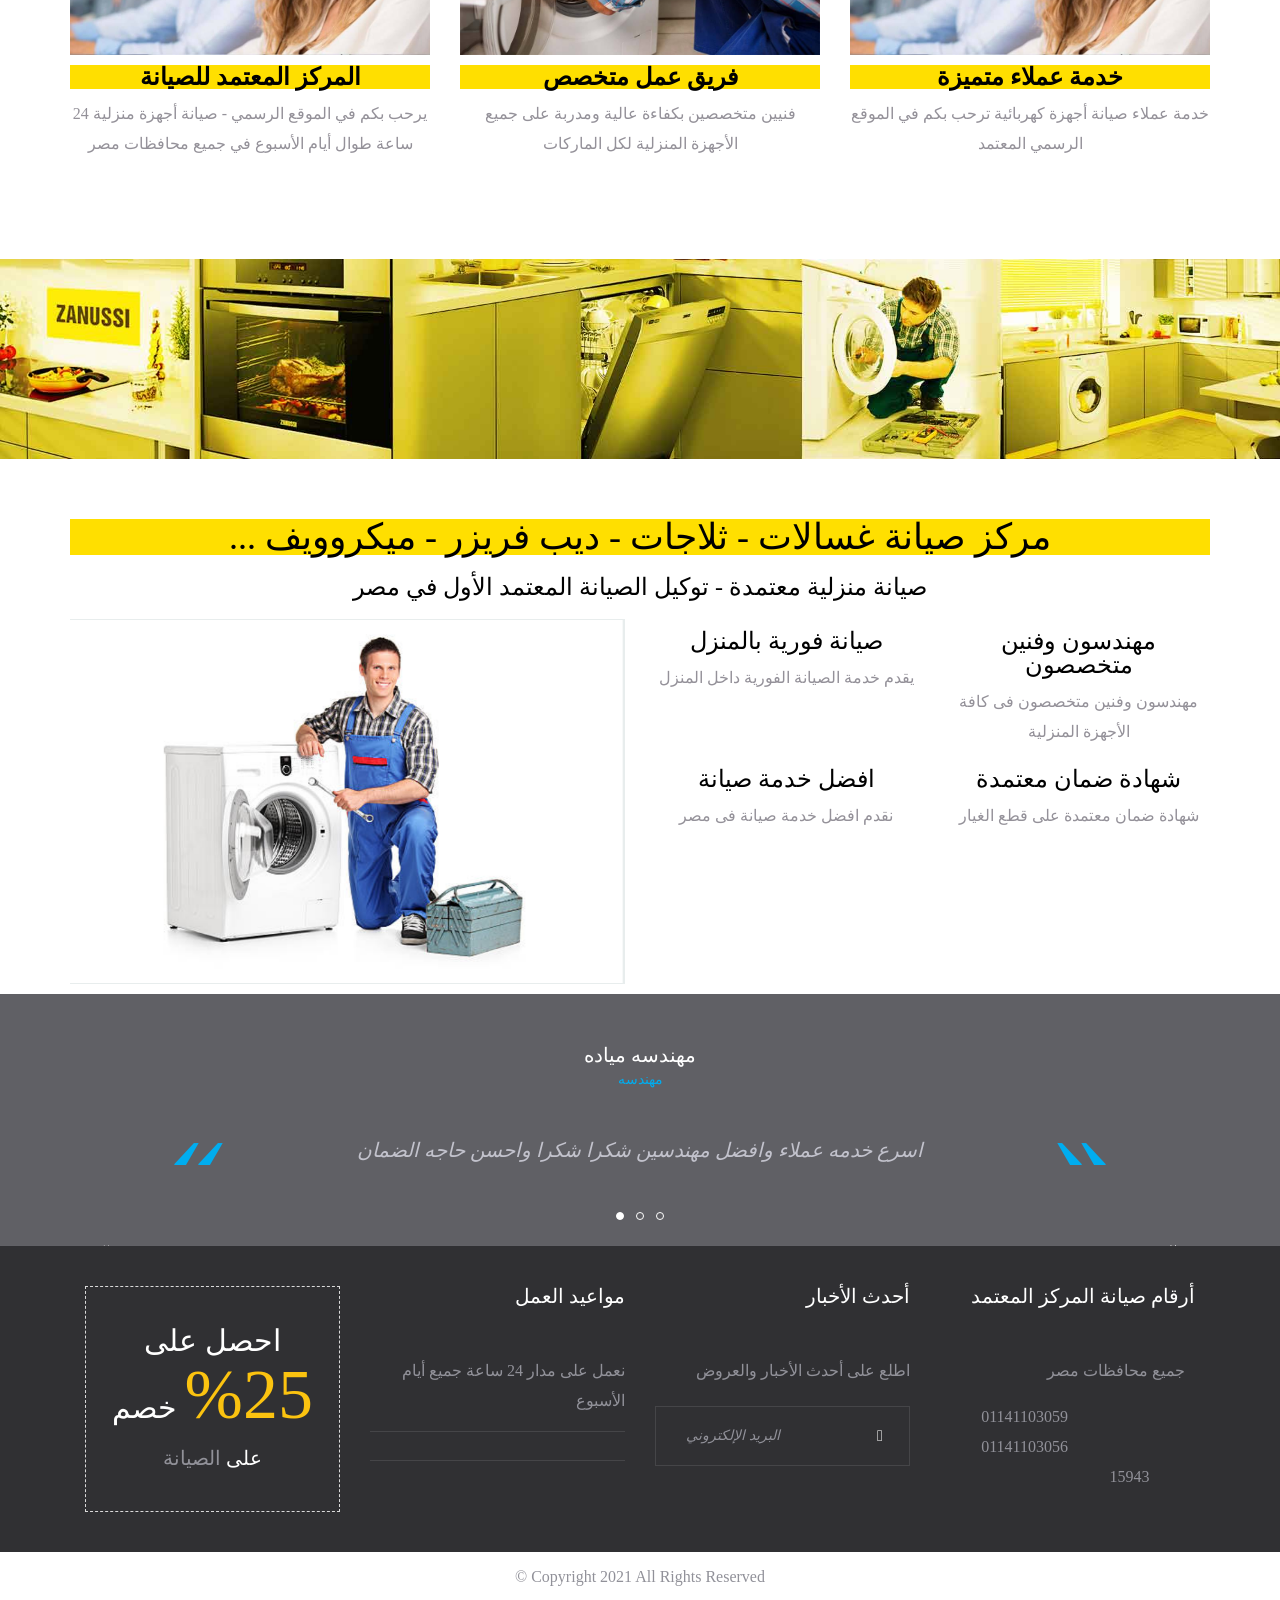
==== commit 32246145: "Update index.html" ====
--- a/index.html
+++ b/index.html
@@ -69,8 +69,8 @@
         <span style="color: white; font-family: GE_SS_Two_Bold; font-size: 14px;">
             
         </span><span style="color:#FFFFFF;">
-            <b>15943</b>
-        <span style="font-family: GE_SS_Two_Bold; font-size: 14px;">
+            <b>111213  </b>
+          <span style="font-family: GE_SS_Two_Bold; font-size: 14px;">
         </span>
         </span>
         <font color="#ff0000">
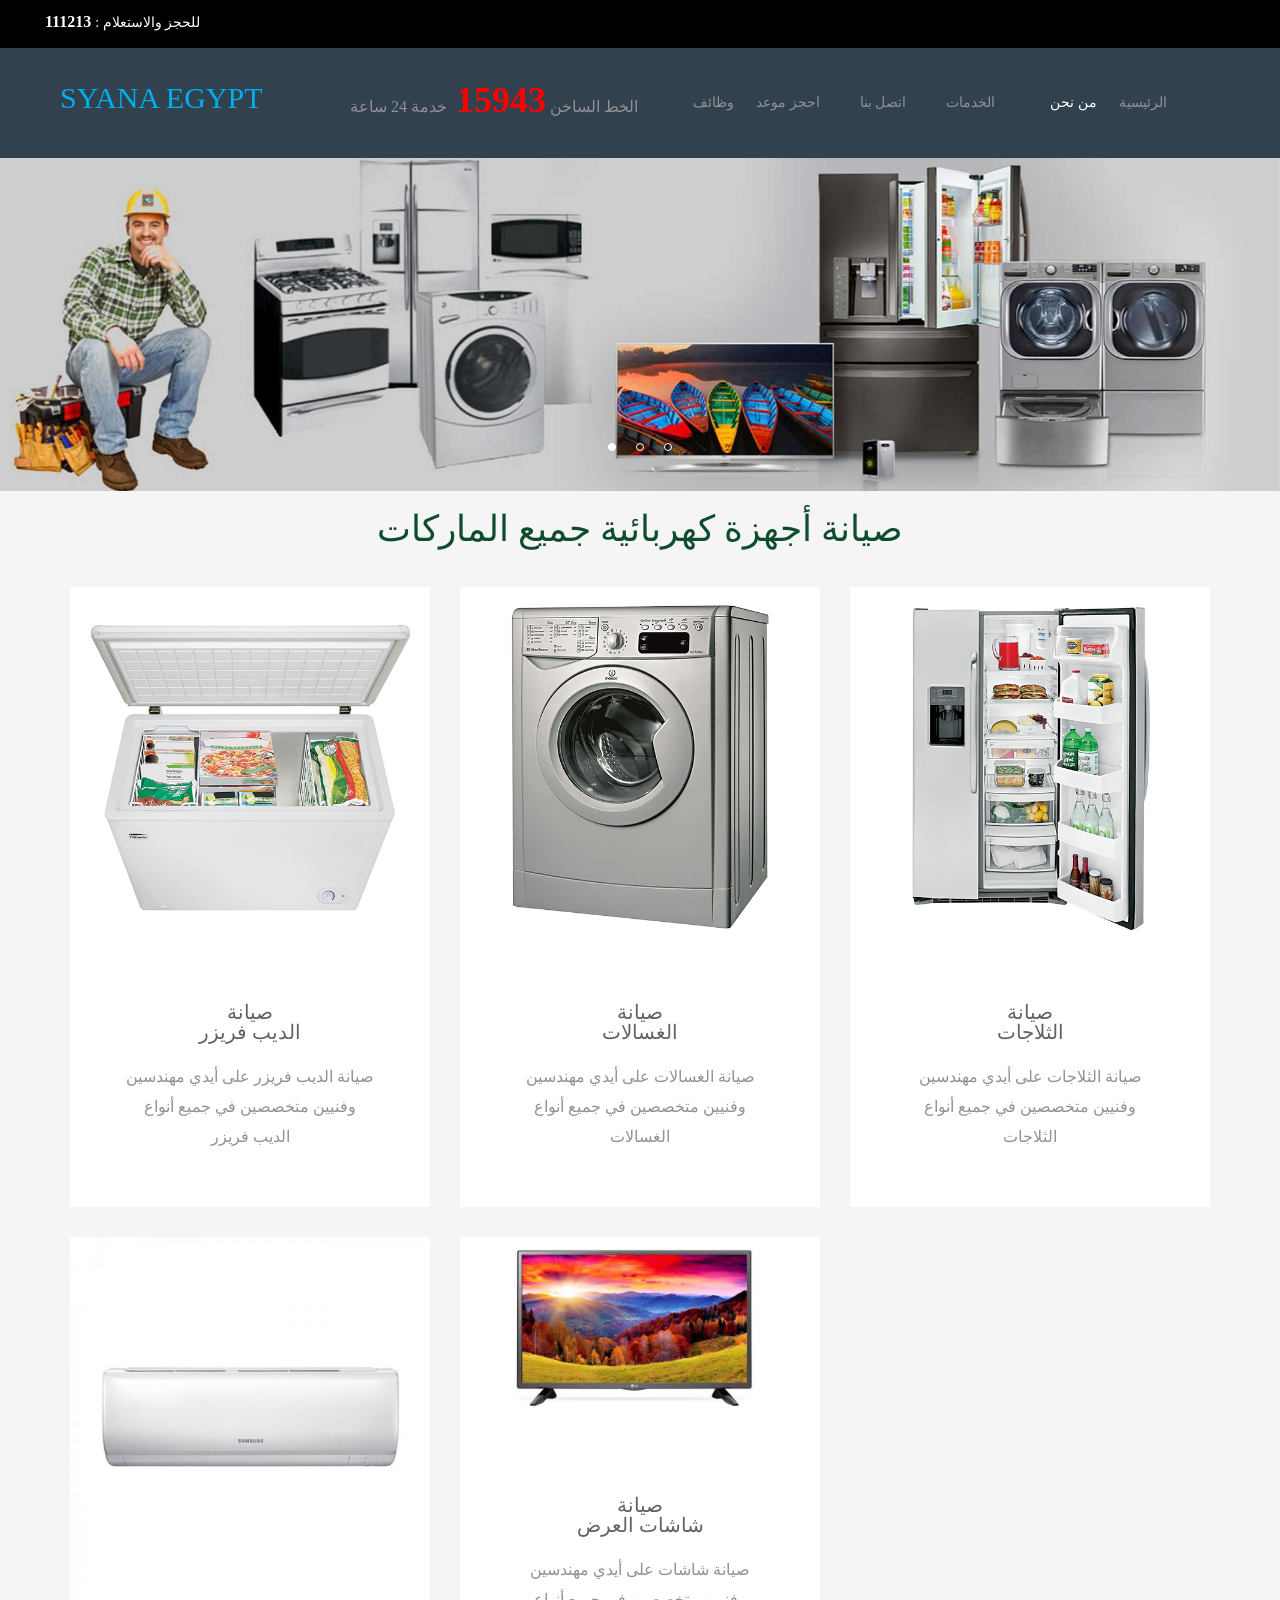
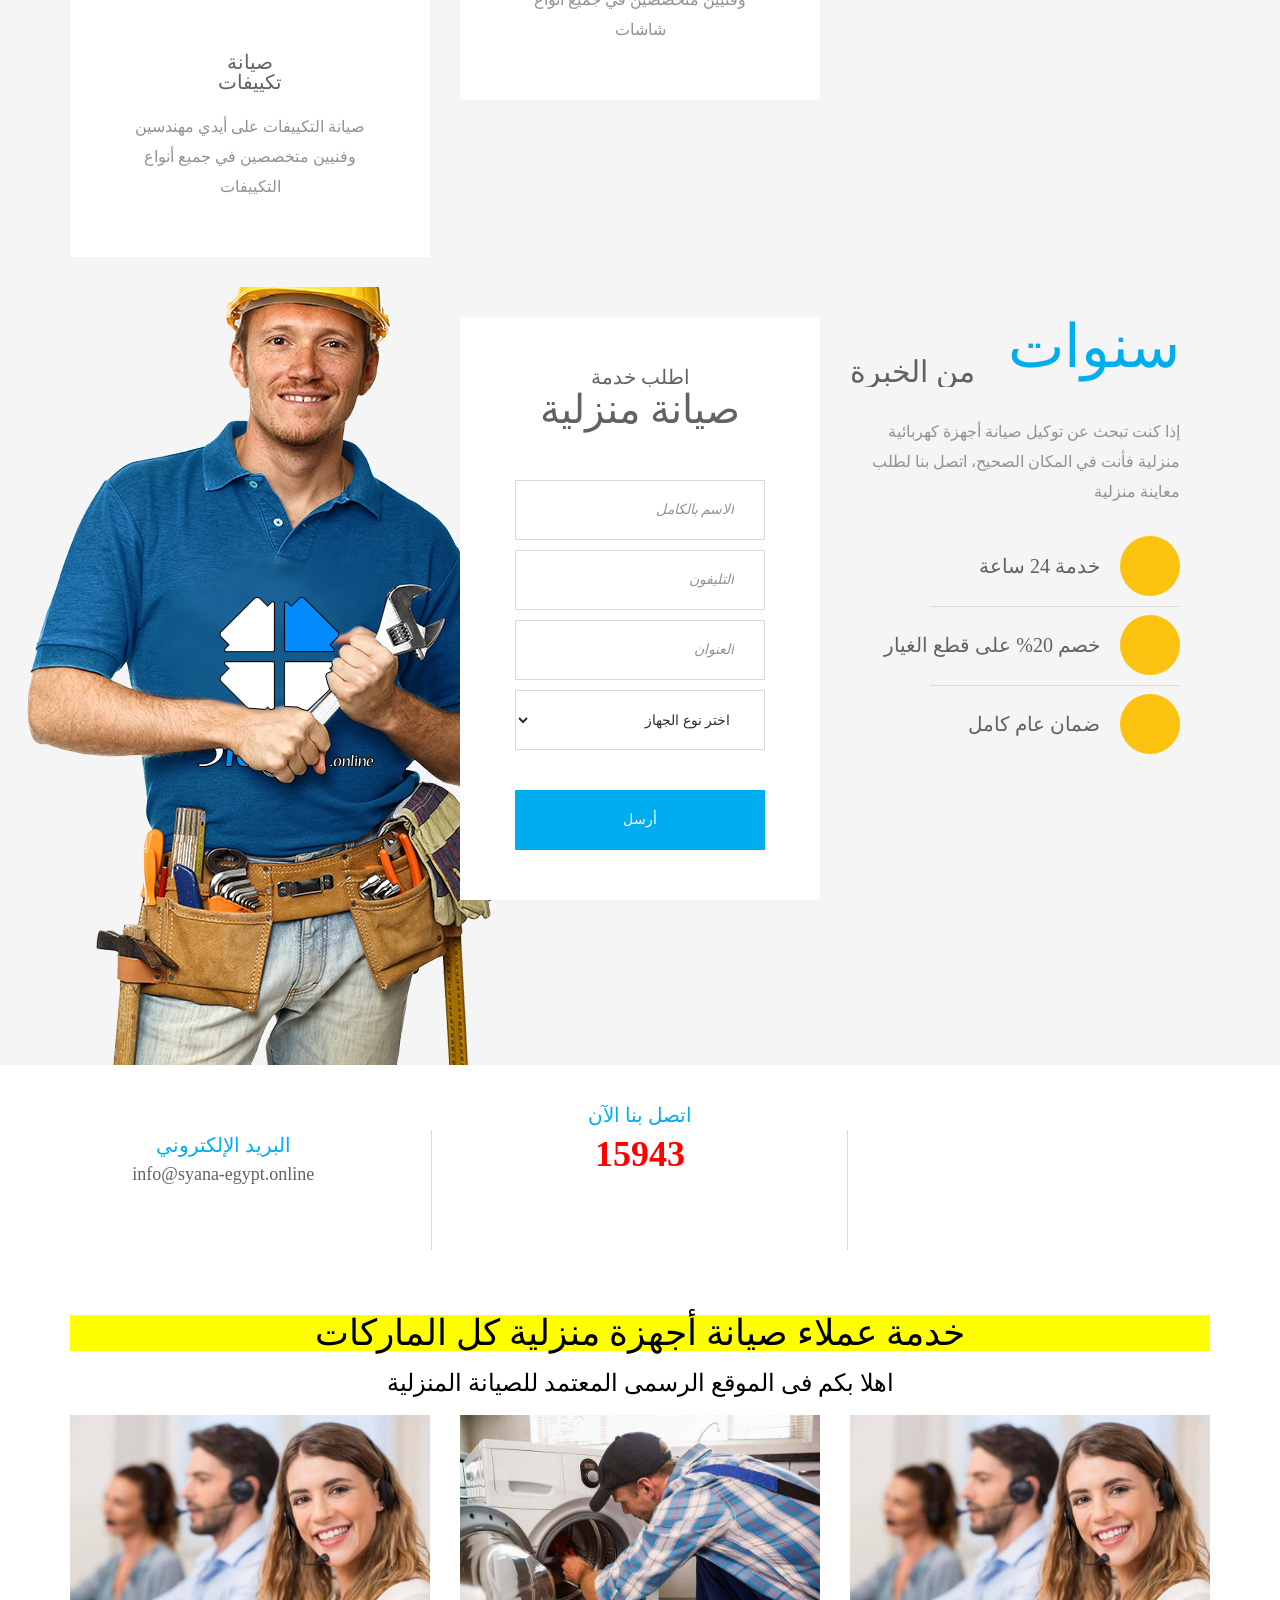
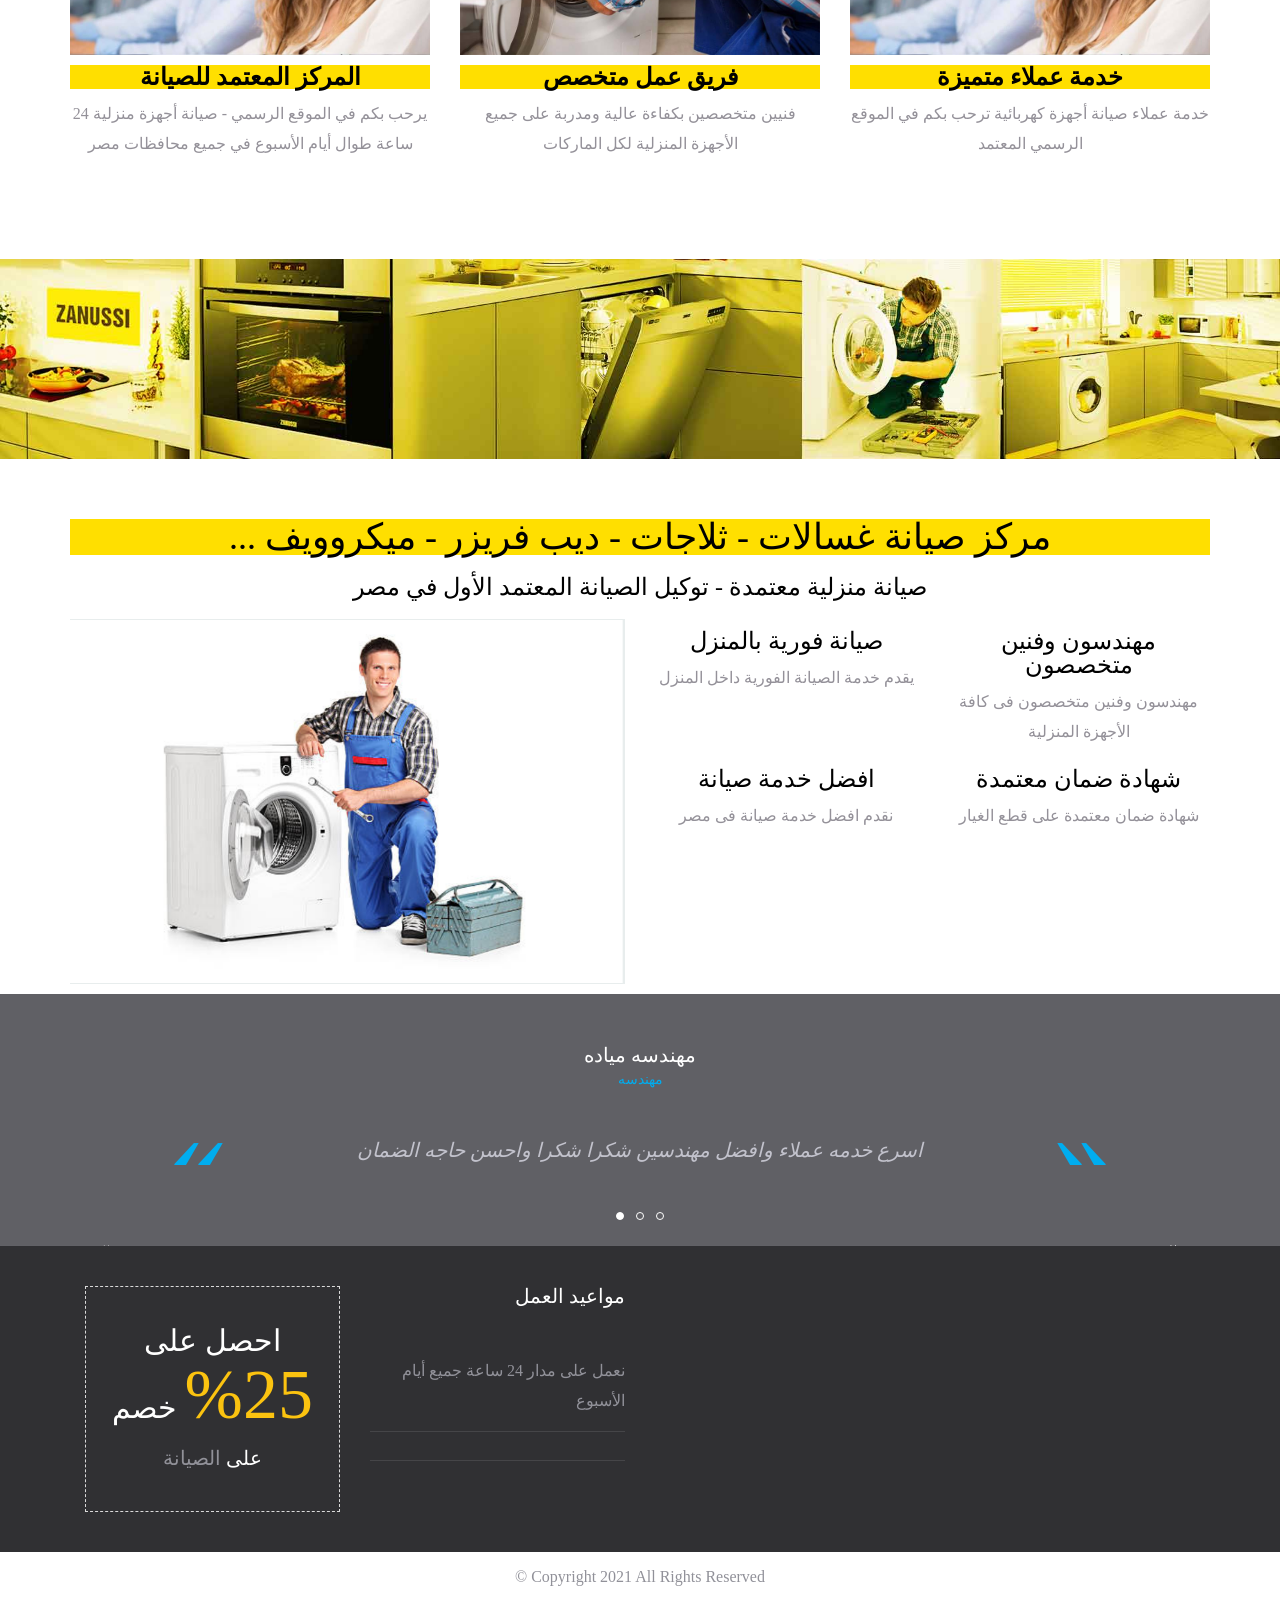
==== commit faf9b4ae: "Update index.html" ====
--- a/index.html
+++ b/index.html
@@ -241,7 +241,7 @@
 								<div class="item-content">
 									<h4 class="text-uppercase bottommargin_20">
 										<a href="screen.html">صيانة
-											<br>  شاشات  </a>
+											<br>  شاشات العرض  </a>
 									</h4>
 									<p>
 صيانة شاشات على أيدي مهندسين وفنيين متخصصين في جميع أنواع شاشات
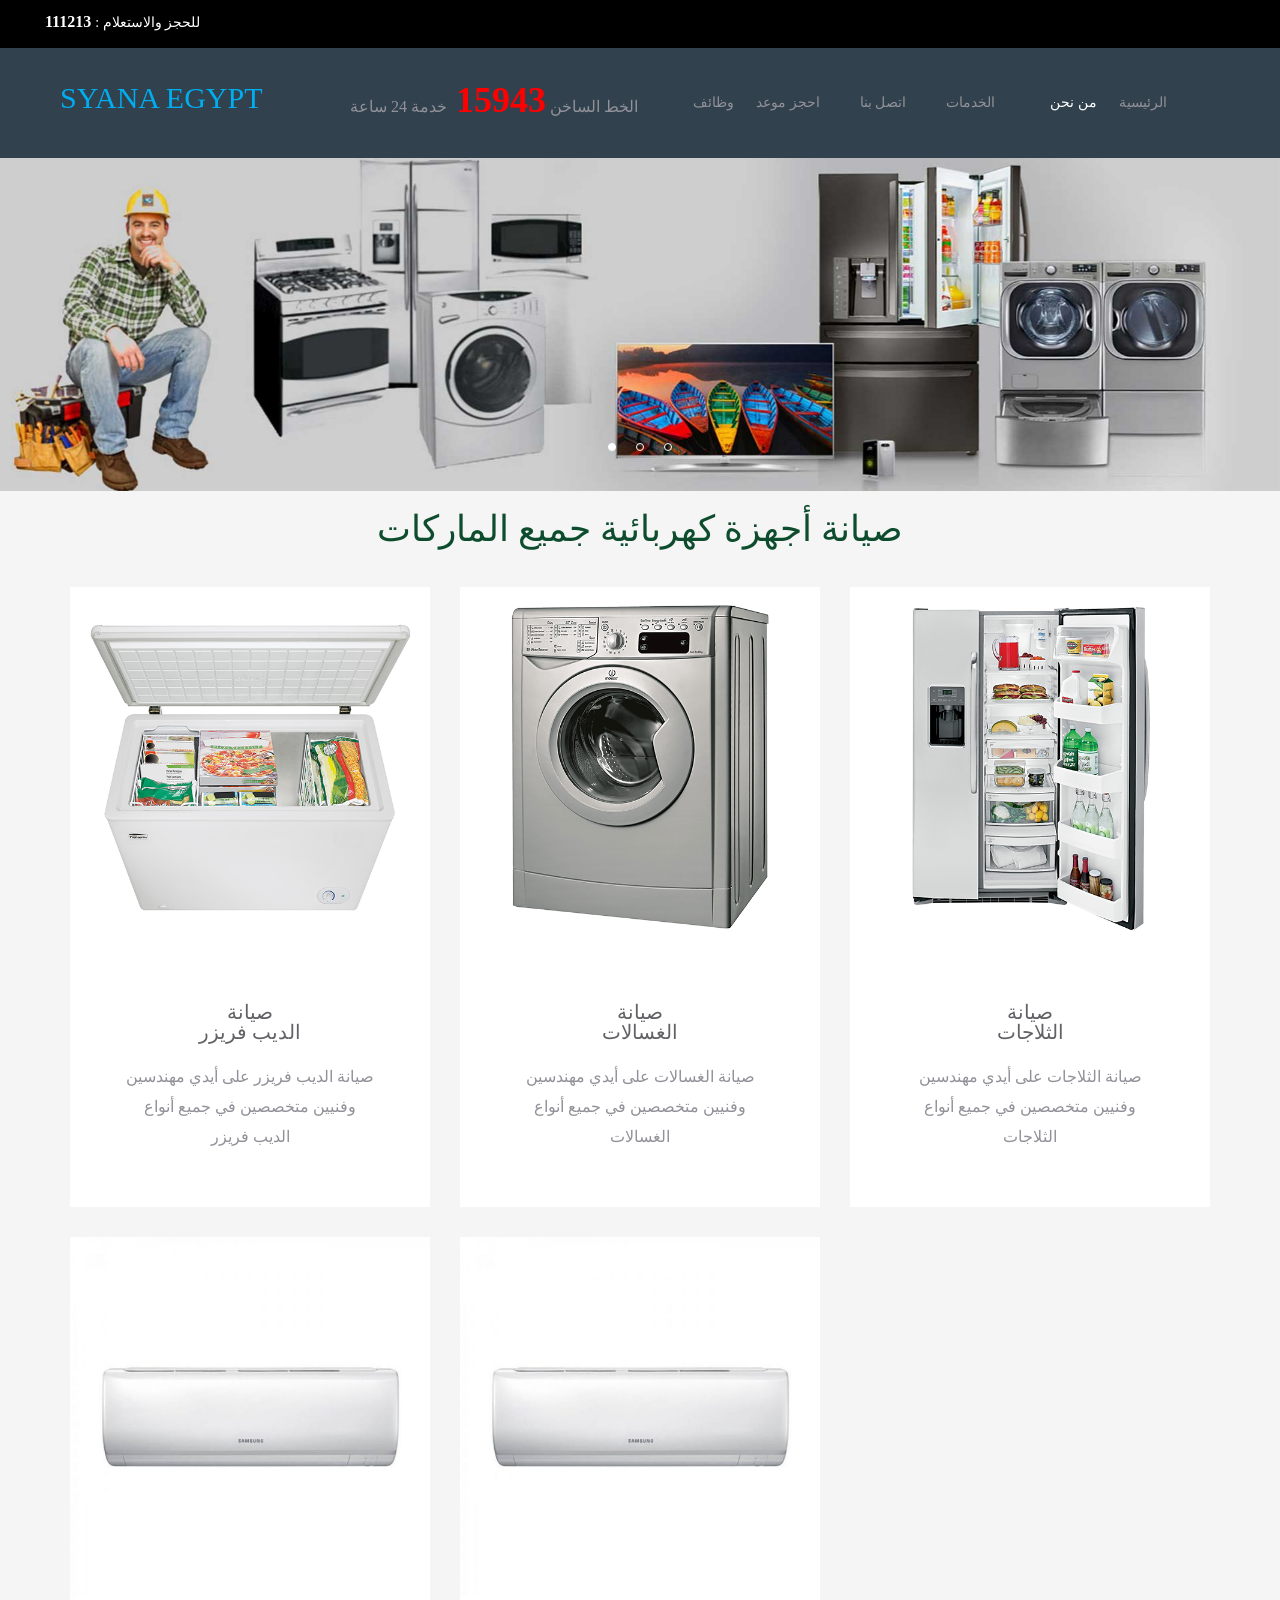
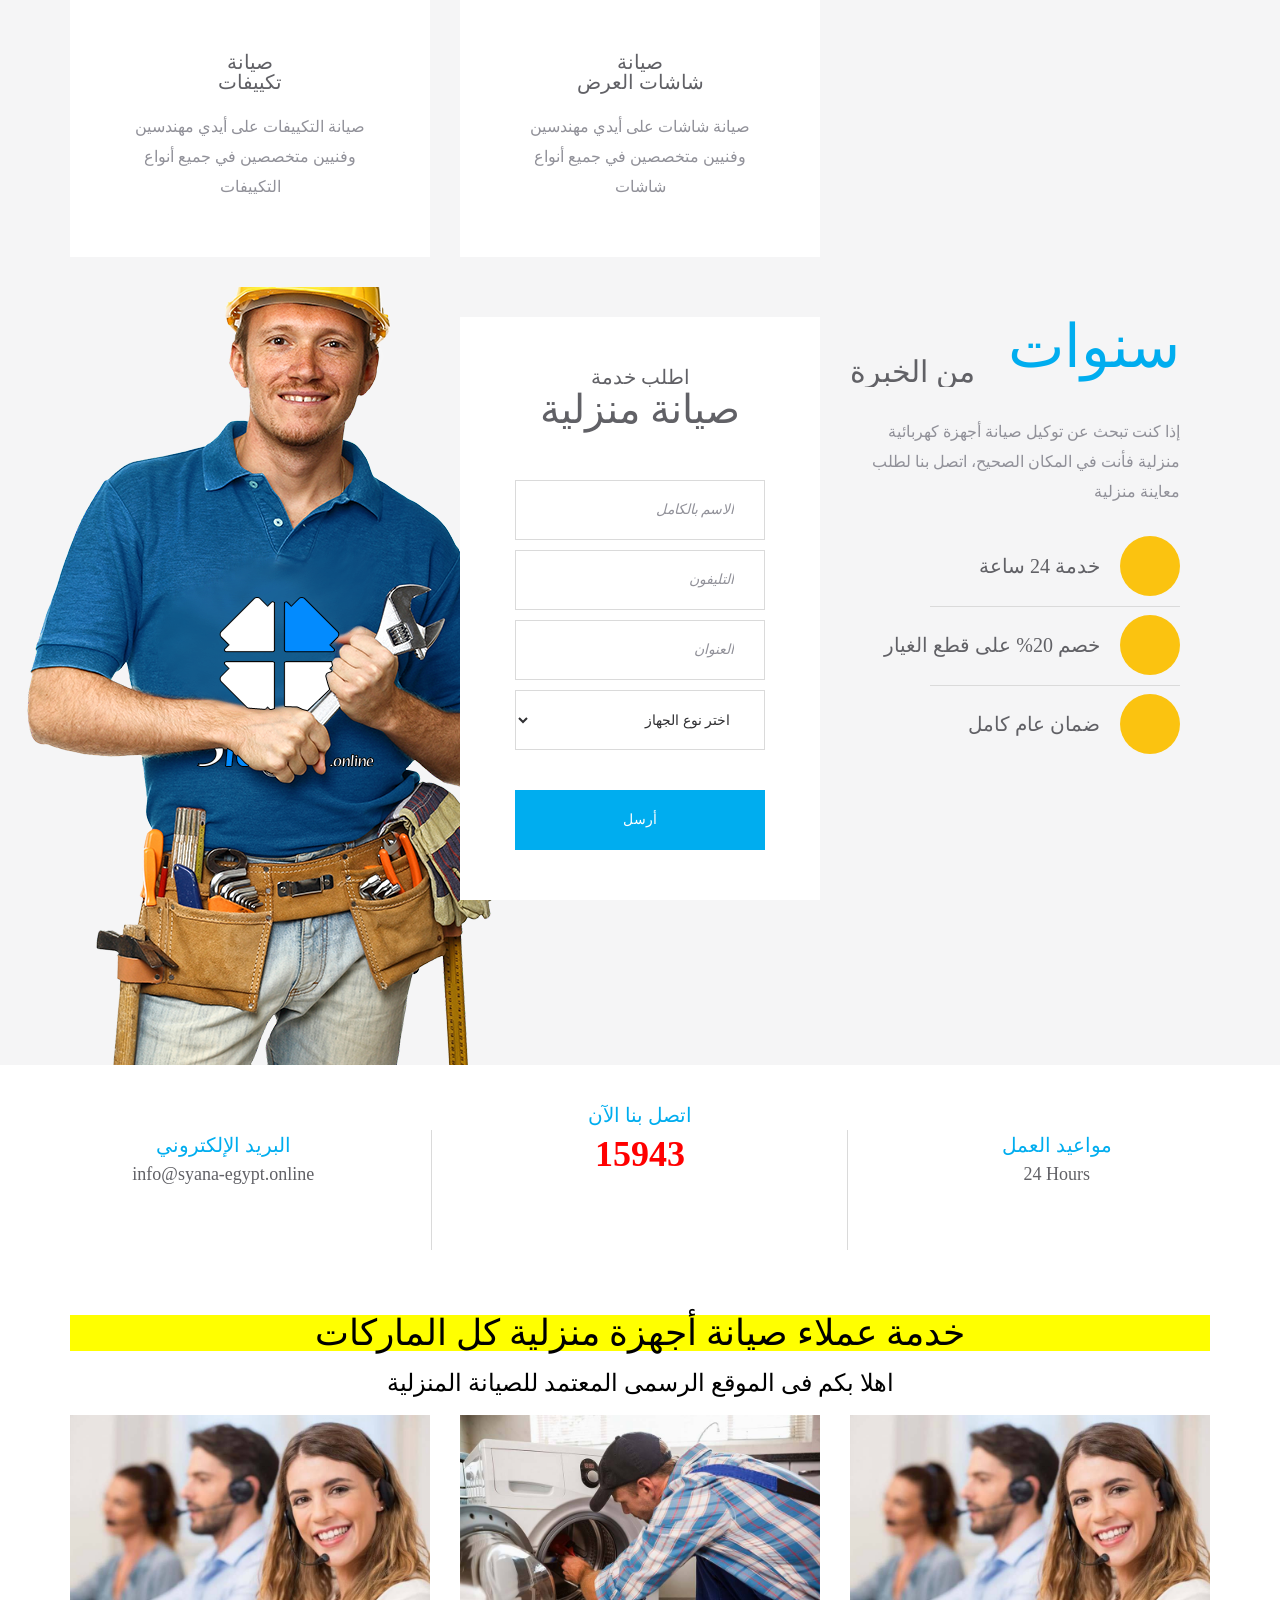
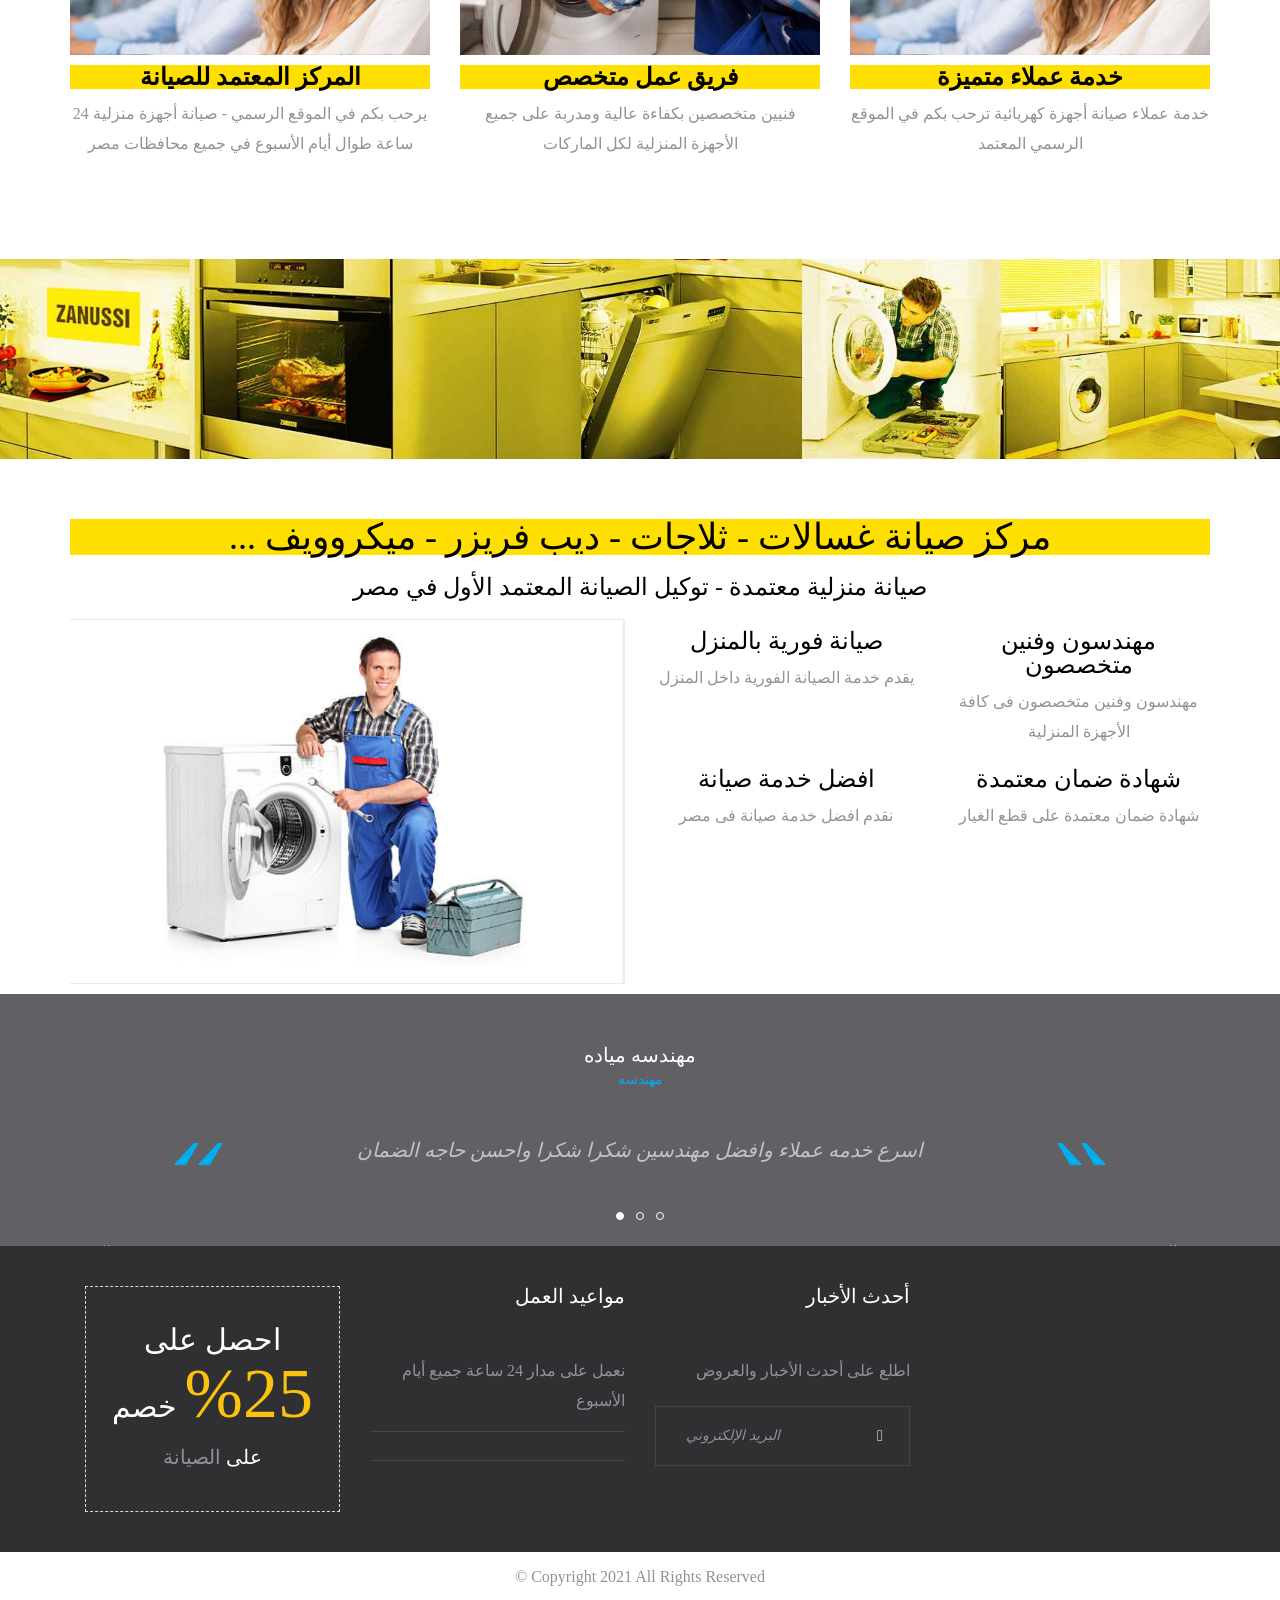
==== commit 53269969: "Update index.html" ====
--- a/index.html
+++ b/index.html
@@ -236,7 +236,7 @@
                         <div class="col-md-4 col-sm-6 clear-sm">
 							<div class="vertical-item content-padding text-center with_background">
 								<div class="item-media">
-									<a href="screen.html"><img src="images/800.jpg" alt="" /></a>
+									<a href="screen.html"><img src="images/samsung_2.jpg" alt="" /></a>
 								</div>
 								<div class="item-content">
 									<h4 class="text-uppercase bottommargin_20">
